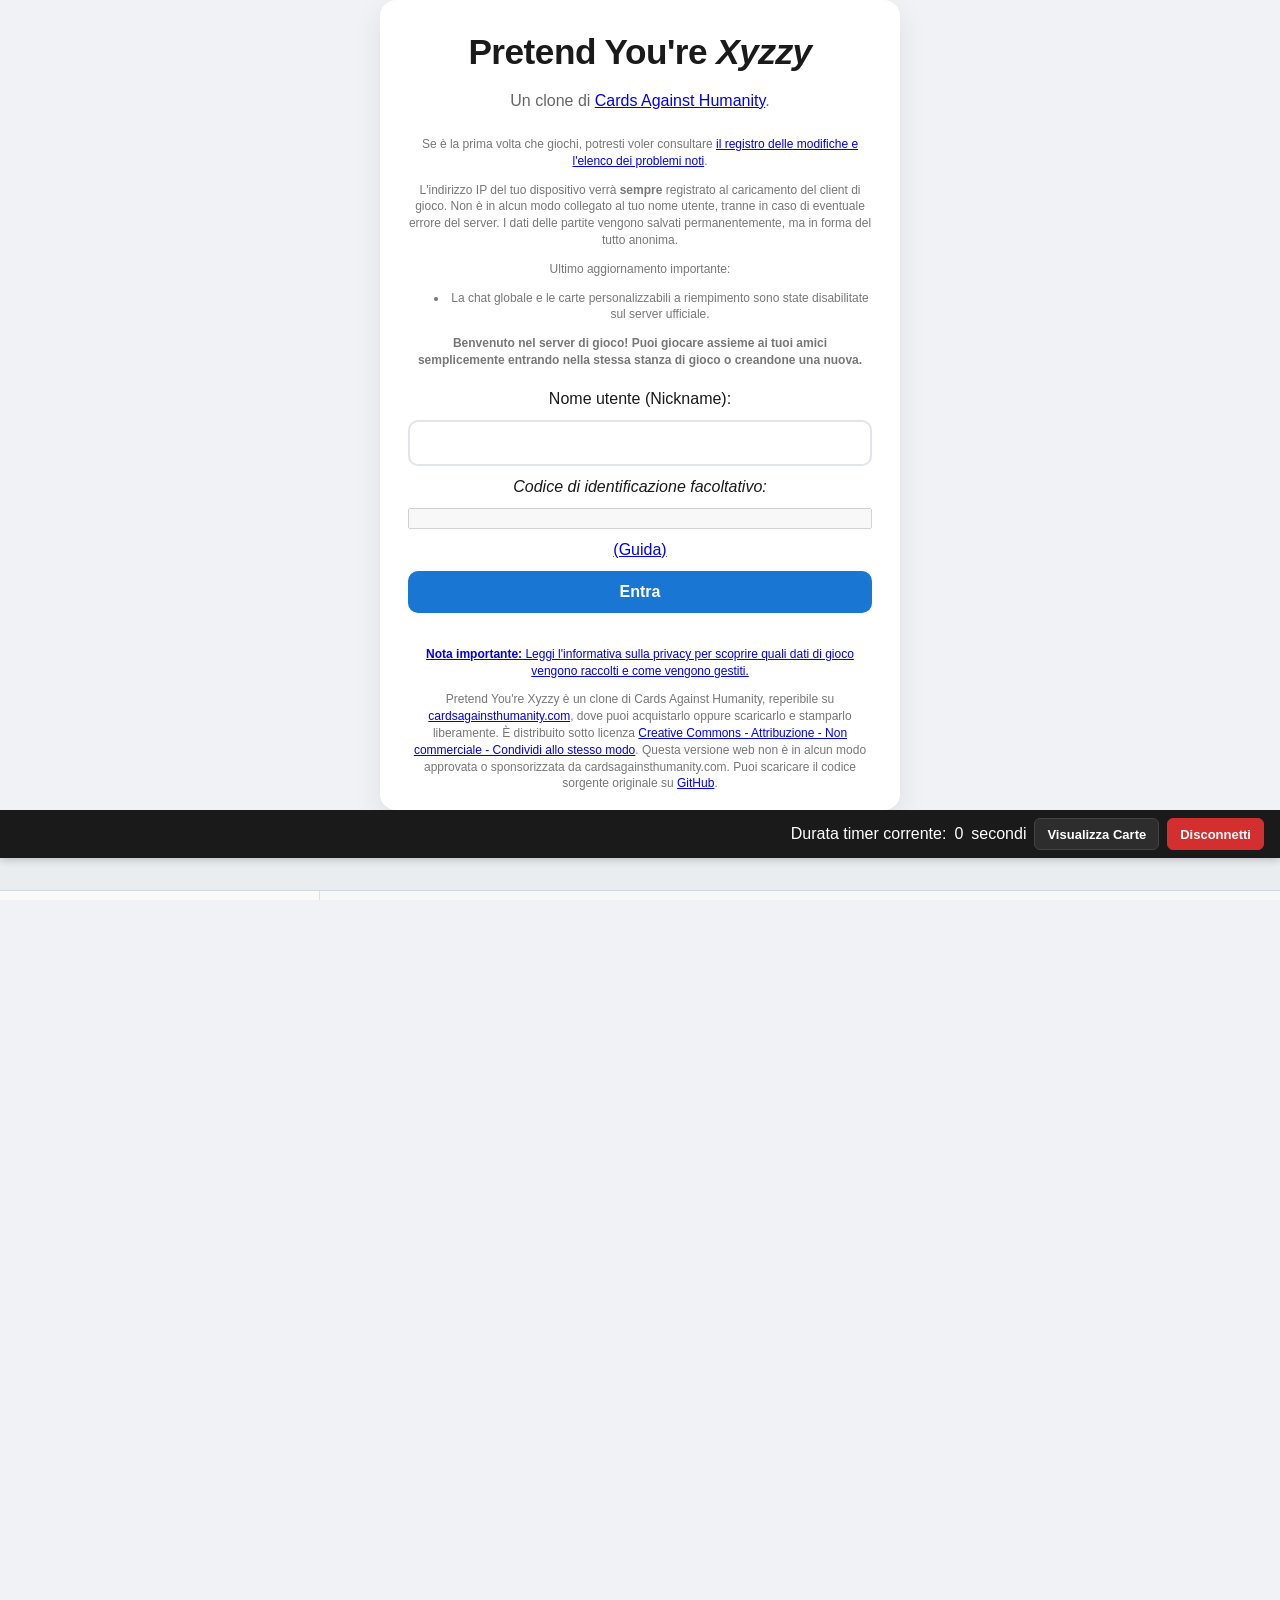
==== index.html @ 8e4733a3 "Fatta Prima Pagina Dopo Login" ====
<?xml version="1.0" encoding="UTF-8" ?>
<!DOCTYPE html PUBLIC "-//W3C//DTD XHTML 1.0 Transitional//EN"
    "http://www.w3.org/TR/xhtml1/DTD/xhtml1-transitional.dtd">
<html xmlns="http://www.w3.org/1999/xhtml">
<head>
<meta http-equiv="Content-Type" content="text/html; charset=UTF-8" />
<title>Pretend You're Xyzzy</title>
<script type="text/javascript" src="js/jquery-1.11.3.min.js"></script>
<script type="text/javascript" src="js/jquery-migrate-1.2.1.js"></script>
<script type="text/javascript" src="js/jquery.cookie.js"></script>
<script type="text/javascript" src="js/jquery.json.js"></script>
<script type="text/javascript" src="js/QTransform.js"></script>
<script type="text/javascript" src="js/jquery-ui.min.js"></script>
<script type="text/javascript" src="js/cah.js"></script>
<script type="text/javascript" src="js/cah.config.js"></script>
<script type="text/javascript" src="js/cah.constants.js"></script>
<script type="text/javascript" src="js/cah.log.js"></script>
<script type="text/javascript" src="js/cah.gamelist.js"></script>
<script type="text/javascript" src="js/cah.card.js"></script>
<script type="text/javascript" src="js/cah.cardset.js"></script>
<script type="text/javascript" src="js/cah.game.js"></script>
<script type="text/javascript" src="js/cah.preferences.js"></script>
<script type="text/javascript" src="js/cah.longpoll.js"></script>
<script type="text/javascript" src="js/cah.longpoll.handlers.js"></script>
<script type="text/javascript" src="js/cah.ajax.js"></script>
<script type="text/javascript" src="js/cah.ajax.builder.js"></script>
<script type="text/javascript" src="js/cah.ajax.handlers.js"></script>
<script type="text/javascript" src="js/cah.app.js"></script>
<script type="text/javascript" src="js/custom.js"></script>
<link rel="stylesheet" type="text/css" href="cah.css" media="screen" />
<link rel="stylesheet" type="text/css" href="jquery-ui.min.css" media="screen" />
<jsp:include page="analytics.jsp" />
</head>

<body id="gamebody">

<div id="welcome">
  <h1 tabindex="0">
    Pretend You're <dfn
    title="Xyzzy è un bot di 'Intelligenza Artificiale Non Intelligente'. Farai molto più senso tu di lui in questo gioco.">
    Xyzzy</dfn>
  </h1>
  <h3>Un clone di <a href="http://cardsagainsthumanity.com/">Cards Against Humanity</a>.</h3>
  <p>
    Se è la prima volta che giochi, potresti voler consultare <a href="index.jsp">il registro delle modifiche e
    l'elenco dei problemi noti</a>.
  </p>
  <p>
    L'indirizzo IP del tuo dispositivo verrà <strong>sempre</strong> registrato al caricamento del client di gioco.
    Non è in alcun modo collegato al tuo nome utente, tranne in caso di eventuale errore del server. I dati delle partite
    vengono salvati permanentemente, ma in forma del tutto anonima.
  </p>
  <p tabindex="0">Ultimo aggiornamento importante:</p>
  <ul>
    <li>La chat globale e le carte personalizzabili a riempimento sono state disabilitate sul server ufficiale.</li>
  </ul>
  <h2>Benvenuto nel server di gioco! Puoi giocare assieme ai tuoi amici semplicemente entrando nella stessa stanza di gioco o creandone una nuova.</h2>
  <div id="nickbox">
    <label for="nickname">Nome utente (Nickname):</label>
    <input type="text" id="nickname" value="" maxlength="30" role="textbox"
        aria-label="Inserisci il tuo nickname." data-lpignore="true" />
    <label for="idcode">
    <dfn title="Disponibile solo via HTTPS. Fornisci un codice segreto di identificazione per autenticarti nella chat.">
    Codice di identificazione facoltativo:</dfn></label>
    <input type="password" id="idcode" value="" maxlength="100" disabled="disabled"
        aria-label="Opzionalmente inserisci un codice di identificazione." />
    <a href="https://github.com/ajanata/PretendYoureXyzzy/wiki/Identification-Codes">(Guida)</a>
    <input type="button" id="nicknameconfirm" value="Entra" />
    <span id="nickbox_error" class="error"></span>
  </div>
  <p><a href="privacy.html"><strong>Nota importante:</strong> Leggi l'informativa sulla privacy per
  scoprire quali dati di gioco vengono raccolti e come vengono gestiti.</a></p>
  <p>
    Pretend You're Xyzzy è un clone di Cards Against Humanity, reperibile su
    <a href="http://www.cardsagainsthumanity.com/">cardsagainsthumanity.com</a>, dove puoi acquistarlo
    oppure scaricarlo e stamparlo liberamente. È distribuito sotto licenza
    <a href="http://creativecommons.org/licenses/by-nc-sa/3.0/">Creative Commons - Attribuzione -
    Non commerciale - Condividi allo stesso modo</a>. Questa versione web non è in alcun modo approvata o sponsorizzata da
    cardsagainsthumanity.com. Puoi scaricare il codice sorgente originale su
    <a href="https://github.com/ajanata/PretendYoureXyzzy">GitHub</a>.
  </p>
</div>

<div id="canvas" class="hide">
  <div id="menubar">
    <div id="menubar_left">
      <input type="button" id="refresh_games" class="hide" value="Aggiorna Stanze" />
      <input type="button" id="create_game" class="hide" value="Crea Partita" />
      <input type="text" id="filter_games" class="hide" placeholder="Filtra stanze per parola chiave"
          data-lpignore="true"/>

      <input type="button" id="leave_game" class="hide" value="Esci dalla Partita" />
      <input type="button" id="start_game" class="hide" value="Avvia Partita" />
      <input type="button" id="stop_game" class="hide" value="Ferma Partita" />
    </div>
    <div id="menubar_right">
      Durata timer corrente: <span id="current_timer">0</span> secondi
      <input type="button" id="view_cards" value="Visualizza Carte"
          title="Apri una nuova finestra per vedere tutte le carte presenti nel gioco."
          onclick="window.open('viewcards.jsp', 'viewcards');" />
      <input type="button" id="logout" value="Disconnetti" />
    </div>
  </div>
  <div id="main">
    <div id="game_list" class="hide">
    </div>
    <div id="main_holder">
    </div>
  </div>
</div>
<div id="bottom" class="hide">
  <div id="info_area">
  </div>
  <div id="tabs">
    <ul>
      <li><a href="#tab-preferences" class="tab-button">Preferenze Utente</a></li>
      <li><a href="#tab-gamelist-filters" class="tab-button">Filtri Mazzi Stanze</a></li>
      <li><a href="#tab-global" class="tab-button" id="button-global">Chat Globale</a></li>
    </ul>
    <div id="tab-preferences">
      <div class="buttons_row">
        <input type="button" value="Salva" onclick="cah.Preferences.save();" />
        <input type="button" value="Ripristina" onclick="cah.Preferences.load();" />
      </div>
      <label for="hide_connect_quit">
        <input type="checkbox" id="hide_connect_quit" />
        <dfn title="Nasconde le notifiche quando gli utenti entrano o escono dal server.">
          Nascondi messaggi di entrata e uscita:
        </dfn>
      </label>
      <br />
      <label for="ignore_list">Lista utenti ignorati (uno per riga):</label>
      <textarea id="ignore_list" style="width: 200px; height: 150px"></textarea>
      <br/>
      <label for="no_persistent_id">
        <input type="checkbox" id="no_persistent_id" />
        <dfn title="Anche se selezionato, le carte giocate durante la singola sessione corrente verranno tracciate.">
          Disattiva tracciamento delle carte giocate tra sessioni diverse:
        </dfn>
      </label>
    </div>
    <div id="tab-gamelist-filters">
      Dovrai cliccare "Aggiorna Stanze" dopo aver salvato le modifiche qui sotto.
      <div style="text-align: right; width:100%; margin-bottom: 6px;">
        <input type="button" value="Salva" onclick="cah.Preferences.save();" />
        <input type="button" value="Ripristina" onclick="cah.Preferences.load();" />
      </div>
      <fieldset>
        <legend>Filtri dei mazzi di carte</legend>
        <div class="cardset_filter_list">
          <span title="Qualsiasi partita che usa almeno uno di questi mazzi non verrà mostrata nell'elenco.">
            Non mostrare stanze con questi mazzi:
          </span>
          <select id="cardsets_banned" multiple="multiple"></select>
          <div class="buttons">
            <input type="button" id="banned_remove" value="Rimuovi --&gt;"
              onclick="cah.Preferences.transferCardSets('banned', 'neutral')" />
          </div>
        </div>
        <div class="cardset_filter_list">
          <span>Nessun filtro su questi mazzi (Neutri):</span>
          <select id="cardsets_neutral" multiple="multiple"></select>
          <div class="buttons">
            <input type="button" id="banned_add" value="&lt;-- Escludi"
                onclick="cah.Preferences.transferCardSets('neutral', 'banned')" />
            <input type="button" id="required_add" value="Richiedi --&gt;"
                onclick="cah.Preferences.transferCardSets('neutral', 'required')" />
          </div>
        </div>
        <div class="cardset_filter_list">
          <span title="Verranno mostrate solo le stanze che includono tutti questi mazzi.">
            Mostra solo stanze con questi mazzi:
          </span>
          <select id="cardsets_required" multiple="multiple"></select>
          <div class="buttons">
            <input type="button" id="required_remove" value="&lt;-- Rimuovi"
                onclick="cah.Preferences.transferCardSets('required', 'neutral')" />
          </div>
        </div>
      </fieldset>
    </div>
    <div id="tab-global">
      <div class="log"></div>
      <input type="text" class="chat" maxlength="200" aria-label="Scrivi un messaggio in chat..."
          data-lpignore="true" placeholder="Scrivi un messaggio in chat..." />
      <input type="button" class="chat_submit" value="Invia" />
    </div>
  </div>
</div>

<!-- Template for game lobbies in the game list. -->
<div class="hide">
	<div id="gamelist_lobby_template" class="gamelist_lobby" tabindex="0">
	<div class="gamelist_lobby_left">
	  <h3>
			Partita di <span class="gamelist_lobby_host">host</span>
			(<span class="gamelist_lobby_player_count"></span>/<span class="gamelist_lobby_max_players"></span>,
			<span class="gamelist_lobby_spectator_count"></span>/<span class="gamelist_lobby_max_spectators"></span>)
			<span class="gamelist_lobby_status">status</span>
		</h3>
		<div>
		<strong>Giocatori:</strong>
		<span class="gamelist_lobby_players">host, player1, player2</span>
		</div>
		<div>
		<strong>Spettatori:</strong>
		<span class="gamelist_lobby_spectators">spectator1</span>
		</div>
		<div><strong>Obiettivo:</strong> <span class="gamelist_lobby_goal"></span></div>
		<div>
		<strong>Mazzi:</strong> <span class="gamelist_lobby_cardset"></span>
		</div>
		<div class="hide">Partita <span class="gamelist_lobby_id">###</span></div>
	  </div>
	  <div class="gamelist_lobby_right">
	    <input type="button" class="gamelist_lobby_join" value="Entra" />
	    <input type="button" class="gamelist_lobby_spectate" value="Osserva" />
	  </div>
	</div>
</div>

<!-- Template for face-up black cards. -->
<div class="hide">
	<div id="black_up_template" class="card blackcard">
	  <span class="card_text">Testo di esempio per la carta nera.</span>
	  <div class="logo">
	    <div class="logo_1 logo_element">
	    </div>
	    <div class="logo_2 logo_element">
	    </div>
	    <div class="logo_3 logo_element watermark_container">
        <br/>
        <span class="watermark"></span>
	    </div>
	    <div class="logo_text">Pretend You're Xyzzy</div>
	  </div>
    <div class="card_metadata">
      <div class="draw hide">PESCA <div class="card_number"></div></div>
      <div class="pick hide">SCEGLI <div class="card_number"></div></div>
    </div>
	</div>
</div>

<!-- Template for face-down black cards. -->
<div class="hide">
	<div id="black_down_template" class="card blackcard">
	</div>
</div>

<!-- Template for face-up white cards. -->
<div class="hide">
	<div id="white_up_template" class="card whitecard">
	  <span class="card_text" role="button" tabindex="0">Testo di esempio per la carta bianca.</span>
	  <div class="logo">
	    <div class="logo_1 logo_element">
	    </div>
	    <div class="logo_2 logo_element">
	    </div>
	    <div class="logo_3 logo_element watermark_container">
        <br/>
        <span class="watermark"></span>
	    </div>
	    <div class="logo_text">Pretend You're Xyzzy</div>
	  </div>
	</div>
</div>

<!-- Template for face-down white cards. -->
<div class="hide">
	<div id="white_down_template" class="card whitecard">
	</div>
</div>

<!-- Template for game lobbies. We have a holder here for designing only. -->
<div style="width: 100%; max-width: 1200px; position: relative;" class="hide">
  <div id="game_template" class="game">
    <div class="game_top">
      <input type="button" class="game_show_last_round game_menu_bar" value="Mostra Ultimo Round"
          disabled="disabled" />
      <input type="button" class="game_show_options game_menu_bar" value="Nascondi Opzioni" />
      <label class="game_menu_bar checkbox"><input type="checkbox" class="game_animate_cards" checked="checked" /><span> Anima Carte</span></label>
      <div class="game_message" role="status">
        In attesa del server...
      </div>
    </div>
    <div style="width:100%; min-height: 480px;">
      <div style="width:100%; height:100%;">
        <div class="game_left_side">
          <div class="game_black_card_wrapper">
            <span tabindex="0">La carta nera per
                <span class="game_black_card_round_indicator">questo round è</span>:
            </span>
            <div class="game_black_card" tabindex="0">
            </div>
          </div>
          <input type="button" class="confirm_card" value="Conferma Selezione" />
        </div>
        <div class="game_options">
        </div>
        <div class="game_right_side hide">
          <div class="game_right_side_box game_white_card_wrapper">
            <span tabindex="0">Le carte bianche giocate in questo round:</span>
            <div class="game_white_cards game_right_side_cards">
            </div>
          </div>
          <div class="game_right_side_box game_last_round hide">
            Il round precedente è stato vinto da <span class="game_last_round_winner"></span>.
            <div class="game_last_round_cards game_right_side_cards">
            </div>
          </div>
        </div>
      </div>
      <div class="game_hand">
        <div class="game_hand_filter hide">
          <span class="game_hand_filter_text"></span>
        </div>
        <span class="your_hand" tabindex="0">La Tua Mano</span>
        <div class="game_hand_cards">
        </div>
      </div>
    </div>
  </div>
</div>

<!-- Template for scoreboard container. Holder for design. -->
<div style="height: 215px; border: 1px solid black;" class="hide">
	<div id="scoreboard_template" class="scoreboard">
    <div class="game_message" tabindex="0">Classifica</div>
	</div>
</div>

<!-- Template for scoreboard score card. Holder for design. -->
<div class="scoreboard hide" style="height: 215px;">
	<div id="scorecard_template" class="scorecard" tabindex="0">
	  <span class="scorecard_player">NomeGiocatore</span>
	  <div class="clear"></div>
	  <span class="scorecard_points"><span class="scorecard_score">0</span> <span class="scorecard_point_title">Punto/i<span class="scorecard_s"></span></span></span>
	  <span class="scorecard_status">Stato</span>
	</div>
</div>

<!-- Template for round card set binder. -->
<div class="hide">
	<div id="game_white_cards_binder_template" class="game_white_cards_binder hide">
	</div>
</div>

<!-- Previous round display. -->
<div class="hide">
  <div id="previous_round_template" class="previous_round">
    <input type="button" class="previous_round_close" value="Chiudi" />
    Vincitore del round: <span class="previous_round_winner"></span>
    <div class="previous_round_cards"></div>
  </div>
</div>

<!-- Template for game options. -->
<div class="hide">
  <div class="game_options" id="game_options_template">
    <span class="options_host_only">Solo l'host della partita può modificare le opzioni.</span>
    <br/><br/>
    <fieldset>
      <legend>Opzioni partita:</legend>
      <label id="score_limit_template_label" for="score_limit_template">Punti per vincere:</label>
      <select id="score_limit_template" class="score_limit">
        <option value="4">4</option>
        <option value="5">5</option>
        <option value="6">6</option>
        <option value="7">7</option>
        <option value="8" selected="selected">8</option>
        <option value="9">9</option>
        <option value="10">10</option>
        <option value="11">11</option>
        <option value="12">12</option>
        <option value="15">15</option>
      </select>
      <br/>
      <label id="player_limit_template_label" for="player_limit_template">Limite giocatori:</label>
      <select id="player_limit_template" class="player_limit"
          aria-label="Limite giocatori. Più di 10 giocatori potrebbero causare problemi grafici o di lettura.">
        <option value="3">3</option>
        <option value="4">4</option>
        <option value="5">5</option>
        <option value="6">6</option>
        <option value="7">7</option>
        <option value="8">8</option>
        <option value="9">9</option>
        <option value="10" selected="selected">10</option>
        <option value="12">12</option>
        <option value="15">15</option>
        <option value="20">20</option>
      </select>
      (Più di 10 giocatori potrebbero rendere il tavolo affollato!)
      <br/>
      <label id="spectator_limit_template_label" for="spectator_limit_template">Limite spettatori:</label>
      <select id="spectator_limit_template" class="spectator_limit"
          aria-label="Limite spettatori.">
        <option value="0">0</option>
        <option value="5">5</option>
        <option value="10" selected="selected">10</option>
        <option value="15">15</option>
        <option value="20">20</option>
      </select>
      Gli spettatori possono guardare e chattare, ma non giocare le carte.
      <br/>
      <label id="timer_multiplier_template_label" for="timer_multiplier_template"
          title="I giocatori inattivi verranno saltati se non giocano entro il tempo limite stabilito.">
          Moltiplicatore tempo timer:
      </label>
      <select id="timer_multiplier_template" class="timer_multiplier">
      	<option value="0.25x">0.25x</option>
      	<option value="0.5x">0.5x</option>
      	<option value="0.75x">0.75x</option>
      	<option selected="selected" value="1x">1x</option>
      	<option value="1.25x">1.25x</option>
      	<option value="1.5x">1.5x</option>
      	<option value="1.75x">1.75x</option>
      	<option value="2x">2x</option>
      	<option value="2.5x">2.5x</option>
      	<option value="3x">3x</option>
      	<option value="4x">4x</option>
      	<option value="5x">5x</option>
      	<option value="10x">10x</option>
      	<option value="Unlimited">Illimitato</option>
      </select>
      <br/>
      
      <!-- Mazzi Personalizzati Cardcast -->
      <fieldset class="cardcast_custom_sets" style="margin: 12px 0; padding: 12px; border: 2px solid #2196F3; border-radius: 8px; background: #f8fbff;">
        <legend style="font-weight: bold; color: #1976D2;">🃏 Mazzi Personalizzati (cast.clrtd.com)</legend>
        <p style="margin: 0 0 8px 0; font-size: 13px; color: #333;">
          Inserisci il codice del mazzo creato su <a href="https://cast.clrtd.com" target="_blank" style="color: #1976D2; font-weight: bold;">cast.clrtd.com</a>:
        </p>
        <div style="display: flex; gap: 8px; align-items: center;">
          <input type="text" id="custom_cardcast_code" class="custom_cardcast_code" placeholder="Es. HVHST" maxlength="10" 
                 style="text-transform: uppercase; font-weight: bold; width: 130px; padding: 6px 10px; border: 1px solid #ccc; border-radius: 4px;" />
          <input type="button" id="custom_cardcast_btn" class="custom_cardcast_btn" value="Aggiungi Mazzo" 
                 style="padding: 6px 14px; background: #2196F3; color: white; border: none; border-radius: 4px; cursor: pointer; font-weight: bold;" />
        </div>
        <div id="custom_cardcast_status" class="custom_cardcast_status" style="margin-top: 6px; font-size: 13px; font-weight: 500;"></div>
        
        <!-- Lista dei mazzi caricati -->
        <div id="custom_cardcast_list_container" class="custom_cardcast_list_container" style="margin-top: 10px; display: none;">
          <strong style="font-size: 13px; color: #333;">Mazzi attivi in questa partita:</strong>
          <ul id="custom_cardcast_list" class="custom_cardcast_list" style="margin: 6px 0 0 0; padding-left: 20px; font-size: 13px; color: #444;"></ul>
        </div>
      </fieldset>

      <!-- Sezione Mazzi Standard -->
      <fieldset class="card_sets">
        <legend>Mazzi di Carte Standard</legend>
        <span class="base_card_sets"></span>
        <span class="extra_card_sets"></span>
      </fieldset>

      <br/>
      <label id="game_password_template_label" for="game_password_template">Password partita (opzionale):</label>
      <input type="text" id="game_password_template" class="game_password" />
      <input type="password" id="game_fake_password_template" class="game_fake_password hide" />
      <input type="checkbox" id="game_hide_password_template" class="game_hide_password" />
      <label id="game_hide_password_template_label" for="game_hide_password_template">
        Nascondi password.
      </label>
    </fieldset>
  </div>
</div>

<div style="position:absolute; left:-99999px" role="alert" id="aria-notifications"></div>
</body>

</html>
---- cah.css ----
/* ==========================================================================
   PRETEND YOU'RE XYZZY - MODERN RESPONSIVE MATERIAL THEME
   ========================================================================== */

/* --- 1. RESET E BASE (BLOCCATO A 100% SCHERMO) --- */
*, *::before, *::after {
  box-sizing: border-box;
}

/* REGOLA FONDAMENTALE: Nasconde tutti i template del gioco */
.hide, [aria-hidden="true"] {
  display: none;
}

html, body, #gamebody {
  height: 100dvh;
  max-height: 100dvh;
  margin: 0;
  padding: 0;
  overflow: hidden; /* Niente scroll della pagina intera: scorrono solo le sezioni interne */
}

body#gamebody {
  font-family: -apple-system, BlinkMacSystemFont, "Segoe UI", Roboto, sans-serif;
  background-color: #f0f2f5;
  color: #1a1a1a;
  display: flex;
  flex-direction: column;
}

/* --- 2. SCHERMATA LOGIN / WELCOME --- */
#welcome {
  max-width: 520px;
  margin: auto;
  padding: 32px 28px;
  background: #ffffff;
  border-radius: 16px;
  box-shadow: 0 10px 30px rgba(0,0,0,0.08);
  display: flex;
  flex-direction: column;
  align-items: center;
  text-align: center;
  overflow-y: auto;
  max-height: 90vh;
}

#welcome h1 {
  font-size: 2.2rem;
  font-weight: 900;
  margin: 0 0 4px 0;
  letter-spacing: -0.5px;
}

#welcome h3 {
  font-size: 1rem;
  color: #666;
  font-weight: 500;
  margin-bottom: 20px;
}

#welcome #nickbox {
  width: 100%;
  display: flex;
  flex-direction: column;
  gap: 12px;
  margin: 15px 0;
}

#welcome #nickname {
  width: 100%;
  padding: 12px 16px;
  font-size: 16px;
  border: 2px solid #e1e4e8;
  border-radius: 10px;
  outline: none;
  transition: border-color 0.2s;
}

#welcome #nickname:focus {
  border-color: #1976d2;
}

#welcome #nicknameconfirm {
  width: 100%;
  padding: 12px;
  background: #1976d2;
  color: white;
  border: none;
  border-radius: 10px;
  font-size: 16px;
  font-weight: bold;
  cursor: pointer;
  transition: background 0.2s, transform 0.1s;
}

#welcome #nicknameconfirm:hover {
  background: #1565c0;
}

#welcome #nicknameconfirm:active {
  transform: scale(0.98);
}

#welcome p, #welcome ul, #welcome h2, #welcome #tweetbox {
  font-size: 12px;
  color: #777;
  line-height: 1.4;
  margin: 6px 0;
}

/* --- 3. BARRA SUPERIORE & CANVAS CENTRALE --- */
#canvas {
  display: flex !important; /* Forza flex anche contro il .show() di jQuery */
  flex-direction: column !important;
  flex: 1 1 auto !important;
  min-height: 0 !important;
  width: 100% !important;
  overflow: hidden !important;
}

#menubar {
  background-color: #1a1a1a !important;
  color: #ffffff !important;
  height: 48px !important;
  min-height: 48px !important;
  padding: 0 16px !important;
  display: flex !important;
  flex-direction: row !important;
  align-items: center !important;
  justify-content: space-between !important;
  flex-shrink: 0 !important;
  box-shadow: 0 2px 8px rgba(0,0,0,0.2) !important;
  z-index: 100 !important;
}

#menubar_left, #menubar_right {
  display: flex !important;
  align-items: center !important;
  gap: 8px !important;
}

#menubar input[type="button"], #menubar input[type="text"] {
  height: 32px !important;
  padding: 0 12px !important;
  border-radius: 6px !important;
  font-size: 13px !important;
  font-weight: 600 !important;
  cursor: pointer !important;
  border: 1px solid #444 !important;
  background: #2d2d2d !important;
  color: #fff !important;
  transition: all 0.2s !important;
  box-sizing: border-box !important;
}

#menubar input[type="button"]:hover {
  background: #3d3d3d !important;
}

#menubar input#create_game, #menubar input#start_game {
  background: #2e7d32 !important;
  border-color: #2e7d32 !important;
  color: white !important;
}
#menubar input#create_game:hover, #menubar input#start_game:hover {
  background: #1b5e20 !important;
}

#menubar input#refresh_games {
  background: #1976d2 !important;
  border-color: #1976d2 !important;
  color: white !important;
}
#menubar input#refresh_games:hover {
  background: #1565c0 !important;
}

#menubar input#leave_game, #menubar input#logout, #menubar input#stop_game {
  background: #d32f2f !important;
  border-color: #d32f2f !important;
  color: white !important;
}
#menubar input#leave_game:hover, #menubar input#logout:hover {
  background: #b71c1c !important;
}

#filter_games {
  background: #2b2b2b !important;
}

/* --- 4. ZONA CENTRALE (#main: TAVOLO DI GIOCO & STANZE) --- */
#main {
  flex: 1 1 auto !important;
  min-height: 0 !important;
  display: flex !important;
  flex-direction: column !important;
  overflow-y: auto !important;
  padding: 16px !important;
  background: #eaedf0 !important;
}

#game_list {
  display: grid !important;
  grid-template-columns: repeat(auto-fill, minmax(320px, 1fr)) !important;
  gap: 16px !important;
  width: 100% !important;
}

.gamelist_lobby {
  background: #ffffff !important;
  border-radius: 12px !important;
  padding: 16px !important;
  box-shadow: 0 2px 8px rgba(0,0,0,0.06) !important;
  display: flex !important;
  flex-direction: column !important;
  justify-content: space-between !important;
  border: 1px solid #e1e4e8 !important;
  height: 190px !important;
}

/* --- 5. IL TAVOLO DELLA PARTITA (.game) --- */
.game {
  display: flex;
  flex-direction: column;
  gap: 16px;
  width: 100%;
  height: 100%;
}

.game_top {
  display: flex;
  align-items: center;
  flex-wrap: wrap;
  gap: 10px;
  background: #ffffff;
  padding: 10px 16px;
  border-radius: 12px;
  box-shadow: 0 2px 6px rgba(0,0,0,0.04);
}

.game_top input[type="button"] {
  background: #f5f5f5;
  border: 1px solid #ccc;
  padding: 6px 12px;
  border-radius: 6px;
  cursor: pointer;
  font-weight: 600;
  font-size: 13px;
}

.game_message {
  font-size: 15px;
  font-weight: bold;
  color: #333;
  margin-left: auto;
}

/* Area di Gioco: Carta Nera a sinistra, Carte Bianche giocate al centro */
.game_left_side {
  display: flex;
  flex-direction: column;
  align-items: flex-start;
  gap: 12px;
}

.confirm_card {
  padding: 12px 24px;
  background-color: #2e7d32;
  color: white;
  font-size: 15px;
  font-weight: bold;
  border: none;
  border-radius: 8px;
  cursor: pointer;
  box-shadow: 0 4px 10px rgba(46,125,50,0.3);
  transition: background 0.2s;
}

.confirm_card:hover {
  background-color: #1b5e20;
}

.game_right_side {
  flex: 1;
}

.game_right_side_cards {
  display: flex;
  flex-wrap: wrap;
  gap: 12px;
  margin-top: 10px;
}

/* --- 6. LE OPZIONI DI GIOCO (.game_options) RESE MODALI CENTRATE --- */
.game_options {
  position: fixed !important;
  top: 50% !important;
  left: 50% !important;
  transform: translate(-50%, -50%) !important;
  width: 90% !important;
  max-width: 820px !important;
  max-height: 85vh !important;
  background: #ffffff !important;
  border-radius: 16px !important;
  box-shadow: 0 16px 40px rgba(0,0,0,0.35) !important;
  padding: 24px !important;
  overflow-y: auto !important;
  z-index: 1000 !important;
  border: 1px solid #e0e0e0 !important;
}

.game_options fieldset {
  border: 1px solid #e0e0e0;
  border-radius: 10px;
  padding: 14px;
  margin-bottom: 14px;
}

.game_options select, .game_options input[type="text"] {
  padding: 6px 10px;
  border-radius: 6px;
  border: 1px solid #ccc;
  font-size: 14px;
}

/* --- 7. LE CARTE (MATERIAL DESIGN) --- */
.card {
  width: 150px;
  min-width: 140px;
  height: 210px;
  border-radius: 14px;
  padding: 16px;
  box-shadow: 0 4px 12px rgba(0,0,0,0.08), 0 1px 3px rgba(0,0,0,0.05);
  display: flex;
  flex-direction: column;
  justify-content: space-between;
  transition: transform 0.2s ease, box-shadow 0.2s ease;
  cursor: pointer;
  user-select: none;
  position: relative;
}

.card:hover {
  transform: translateY(-6px);
  box-shadow: 0 10px 22px rgba(0,0,0,0.15);
}

.blackcard {
  background-color: #121212 !important;
  color: #ffffff !important;
  border: 1px solid #222 !important;
}

.whitecard {
  background-color: #ffffff !important;
  color: #111111 !important;
  border: 1px solid #e0e0e0 !important;
}

.card.selected {
  outline: 3px solid #1976d2 !important;
  box-shadow: 0 0 0 4px rgba(25, 118, 210, 0.35), 0 12px 24px rgba(0,0,0,0.2) !important;
  transform: translateY(-10px) !important;
}

.card_text {
  font-size: 14px;
  font-weight: 700;
  line-height: 1.35;
  word-wrap: break-word;
}

.logo {
  display: flex;
  align-items: center;
  gap: 6px;
  font-size: 9px;
  font-weight: 800;
  opacity: 0.8;
}

/* --- 8. LA TUA MANO DI CARTE (.game_hand) CON SCROLL ORIZZONTALE --- */
.game_hand {
  background: #ffffff;
  border-radius: 16px;
  padding: 14px 16px;
  box-shadow: 0 2px 10px rgba(0,0,0,0.05);
  margin-top: auto;
}

.your_hand {
  display: block;
  font-size: 14px;
  font-weight: 800;
  text-transform: uppercase;
  letter-spacing: 0.5px;
  color: #666;
  margin-bottom: 10px;
}

.game_hand_cards {
  display: flex;
  flex-direction: row;
  gap: 12px;
  overflow-x: auto;
  padding: 6px 2px 14px 2px;
  scroll-behavior: smooth;
  -webkit-overflow-scrolling: touch;
}

/* --- 9. PANNELLO INFERIORE: GIOCATORI & SCHEDE DINAMICHE --- */

/* REGOLA D'ORO PER JQUERY UI TABS:
   Qualsiasi scheda inattiva DEVE essere nascosta, indipendentemente da altri display */
#tabs .ui-tabs-hide,
#tabs [aria-hidden="true"],
#tabs div.hide {
  display: none !important;
}

#bottom {
  /* Si ancora in basso, altezza minima confortevole ma si espande col contenuto */
  min-height: 240px !important;
  max-height: 42vh !important;
  height: auto !important;
  background: #ffffff !important;
  border-top: 1px solid #d0d7de !important;
  display: flex !important;
  flex-direction: row !important;
  flex-shrink: 0 !important;
  z-index: 20 !important;
  box-shadow: 0 -2px 10px rgba(0,0,0,0.04) !important;
}

/* Area Giocatori / Scoreboard (25% a sinistra) */
#info_area {
  width: 25% !important;
  min-width: 200px !important;
  border-right: 1px solid #e0e0e0 !important;
  overflow-y: auto !important;
  background: #fafafa !important;
  padding: 8px !important;
  box-sizing: border-box !important;
}

.scoreboard {
  width: 100% !important;
  height: 100% !important;
}

.scorecard {
  padding: 8px 12px !important;
  border-bottom: 1px solid #eaeaea !important;
  display: flex !important;
  justify-content: space-between !important;
  align-items: center !important;
  font-size: 13px !important;
}

/* Contenitore Schede (75% a destra) */
#tabs {
  width: 75% !important;
  flex: 1 !important;
  display: flex !important;
  flex-direction: column !important;
  height: 100% !important;
  border: none !important;
  position: relative !important;
  overflow: hidden !important;
}

/* Barra orizzontale dei tab in alto */
#tabs ul {
  display: flex !important;
  list-style: none !important;
  margin: 0 !important;
  padding: 6px 12px 0 12px !important;
  background: #f6f8fa !important;
  border-bottom: 1px solid #d0d7de !important;
  height: 38px !important;
  min-height: 38px !important;
  align-items: flex-end !important;
  gap: 6px !important;
  flex-shrink: 0 !important;
  box-sizing: border-box !important;
}

.tab-button {
  display: block !important;
  padding: 7px 16px !important;
  text-decoration: none !important;
  font-size: 13px !important;
  font-weight: 600 !important;
  color: #57606a !important;
  border: 1px solid transparent !important;
  border-bottom: none !important;
  border-radius: 6px 6px 0 0 !important;
  transition: all 0.15s ease !important;
}

.tab-button:hover {
  color: #1a1a1a !important;
  background: #eaeef2 !important;
}

#tabs ul li.ui-tabs-active .tab-button {
  color: #1976d2 !important;
  background: #ffffff !important;
  border: 1px solid #d0d7de !important;
  border-bottom: 1px solid #ffffff !important;
  margin-bottom: -1px !important;
}

/* Pulsanti comuni Save, Revert */
#tab-preferences input[type="button"],
#tab-gamelist-filters input[type="button"] {
  background: #f3f4f6 !important;
  color: #1f2937 !important;
  border: 1px solid #d1d5db !important;
  padding: 6px 14px !important;
  border-radius: 6px !important;
  font-size: 12px !important;
  font-weight: 600 !important;
  cursor: pointer !important;
  transition: all 0.15s ease !important;
  display: inline-block !important;
  width: auto !important; /* Impedisce che il bottone si allarghi al 100% come nello screenshot! */
  margin-right: 6px !important;
}

#tab-preferences input[type="button"]:hover,
#tab-gamelist-filters input[type="button"]:hover {
  background: #e5e7eb !important;
  border-color: #9ca3af !important;
}

#tab-preferences input[value="Save"],
#tab-gamelist-filters input[value="Save"] {
  background: #1976d2 !important;
  border-color: #1976d2 !important;
  color: #ffffff !important;
}

#tab-preferences input[value="Save"]:hover,
#tab-gamelist-filters input[value="Save"]:hover {
  background: #1565c0 !important;
}

/* -------------------------------------------------------------
   9.1 USER PREFERENCES (#tab-preferences)
   ------------------------------------------------------------- */
#tab-preferences:not(.ui-tabs-hide):not([aria-hidden="true"]) {
  display: flex !important;
  flex-direction: column !important;
  height: calc(100% - 38px) !important;
  overflow-y: auto !important;
  padding: 14px 18px !important;
  box-sizing: border-box !important;
  background: #ffffff !important;
  gap: 10px !important;
}

#tab-preferences .buttons_row {
  display: flex !important;
  gap: 8px !important;
}

#tab-preferences label {
  font-size: 13px !important;
  font-weight: 500 !important;
  color: #374151 !important;
  cursor: pointer !important;
  display: inline-flex !important;
  align-items: center !important;
}

#tab-preferences input[type="checkbox"] {
  accent-color: #1976d2 !important;
  width: 16px !important;
  height: 16px !important;
  margin-right: 8px !important;
  cursor: pointer !important;
}

#tab-preferences #ignore_list {
  width: 100% !important;
  max-width: 450px !important;
  height: 75px !important;
  border: 1px solid #d1d5db !important;
  border-radius: 6px !important;
  padding: 8px !important;
  font-family: inherit !important;
  font-size: 13px !important;
  outline: none !important;
  box-sizing: border-box !important;
}

#tab-preferences #ignore_list:focus {
  border-color: #1976d2 !important;
}

/* -------------------------------------------------------------
   9.2 GAME LIST FILTERS (#tab-gamelist-filters)
   ------------------------------------------------------------- */
#tab-gamelist-filters:not(.ui-tabs-hide):not([aria-hidden="true"]) {
  display: block !important;
  height: calc(100% - 38px) !important;
  overflow-y: auto !important;
  padding: 12px 18px !important;
  box-sizing: border-box !important;
  background: #ffffff !important;
}

#tab-gamelist-filters fieldset {
  border: 1px solid #e5e7eb !important;
  border-radius: 8px !important;
  padding: 12px !important;
  margin: 10px 0 0 0 !important;
  background: #f9fafb !important;
  display: flex !important;
  flex-direction: row !important;
  justify-content: space-between !important;
  align-items: stretch !important;
  gap: 16px !important;
}

#tab-gamelist-filters legend {
  font-weight: 700 !important;
  color: #1976d2 !important;
  padding: 0 6px !important;
  font-size: 12px !important;
  text-transform: uppercase !important;
  letter-spacing: 0.5px !important;
}

.cardset_filter_list {
  flex: 1 !important;
  display: flex !important;
  flex-direction: column !important;
  min-width: 0 !important;
}

.cardset_filter_list > span {
  display: block !important;
  font-size: 12px !important;
  font-weight: 600 !important;
  color: #4b5563 !important;
  margin-bottom: 6px !important;
  white-space: normal !important;
  height: 32px !important; /* Allinea l'inizio dei select anche con label su 2 righe */
}

.cardset_filter_list select {
  width: 100% !important;
  height: 110px !important; /* Dimensione sufficiente per leggere comodamente i set */
  border: 1px solid #d1d5db !important;
  border-radius: 6px !important;
  padding: 6px !important;
  font-size: 12px !important;
  background: #ffffff !important;
  outline: none !important;
  box-sizing: border-box !important;
}

.cardset_filter_list select:focus {
  border-color: #1976d2 !important;
}

.cardset_filter_list .buttons {
  display: flex !important;
  gap: 6px !important;
  margin-top: 8px !important;
}

.cardset_filter_list .buttons input[type="button"] {
  flex: 1 !important;
  padding: 5px 8px !important;
  font-size: 11.5px !important;
  text-align: center !important;
}

/* -------------------------------------------------------------
   9.3 CHAT GLOBALE E STANZE (#tab-global)
   ------------------------------------------------------------- */
#tab-global:not(.ui-tabs-hide):not([aria-hidden="true"]),
[id^="tab-game-"]:not(.ui-tabs-hide):not([aria-hidden="true"]) {
  display: block !important;
  position: relative !important;
  height: 200px !important;
  min-height: 200px !important;
  padding: 10px 14px 52px 14px !important;
  box-sizing: border-box !important;
  background: #ffffff !important;
}

.log {
  height: 100% !important;
  overflow-y: auto !important;
  background: #fafbfc !important;
  padding: 8px 12px !important;
  font-size: 13px !important;
  line-height: 1.45 !important;
  border: 1px solid #e1e4e8 !important;
  border-radius: 6px !important;
  margin: 0 !important;
  box-sizing: border-box !important;
}

#tab-global .chat, [id^="tab-game-"] .chat {
  position: absolute !important;
  left: 14px !important;
  bottom: 10px !important;
  right: 105px !important;
  width: auto !important;
  height: 34px !important;
  padding: 6px 12px !important;
  border: 1px solid #d0d7de !important;
  border-radius: 6px !important;
  font-size: 13px !important;
  outline: none !important;
  box-sizing: border-box !important;
  background: #ffffff !important;
}

#tab-global .chat:focus, [id^="tab-game-"] .chat:focus {
  border-color: #1976d2 !important;
}

#tab-global .chat_submit, [id^="tab-game-"] .chat_submit {
  position: absolute !important;
  right: 14px !important;
  bottom: 10px !important;
  width: 80px !important;
  height: 34px !important;
  background: #1976d2 !important;
  color: white !important;
  border: none !important;
  border-radius: 6px !important;
  font-weight: bold !important;
  font-size: 13px !important;
  cursor: pointer !important;
  box-sizing: border-box !important;
}

#tab-global .chat_submit:hover, [id^="tab-game-"] .chat_submit:hover {
  background: #1565c0 !important;
}

/* --- 10. RESPONSIVE MOBILE (@media max-width: 768px) --- */
@media (max-width: 768px) {
  #menubar {
    padding: 8px 12px;
  }
  
  #bottom {
    height: 260px;
    flex-direction: column;
  }

  #info_area {
    width: 100%;
    height: 70px;
    border-right: none;
    border-bottom: 1px solid #e0e0e0;
  }

  .scorecard {
    display: inline-flex;
    margin-right: 8px;
  }

  .card {
    width: 125px;
    min-width: 115px;
    height: 175px;
    padding: 10px;
  }

  .card_text {
    font-size: 12px;
  }
}
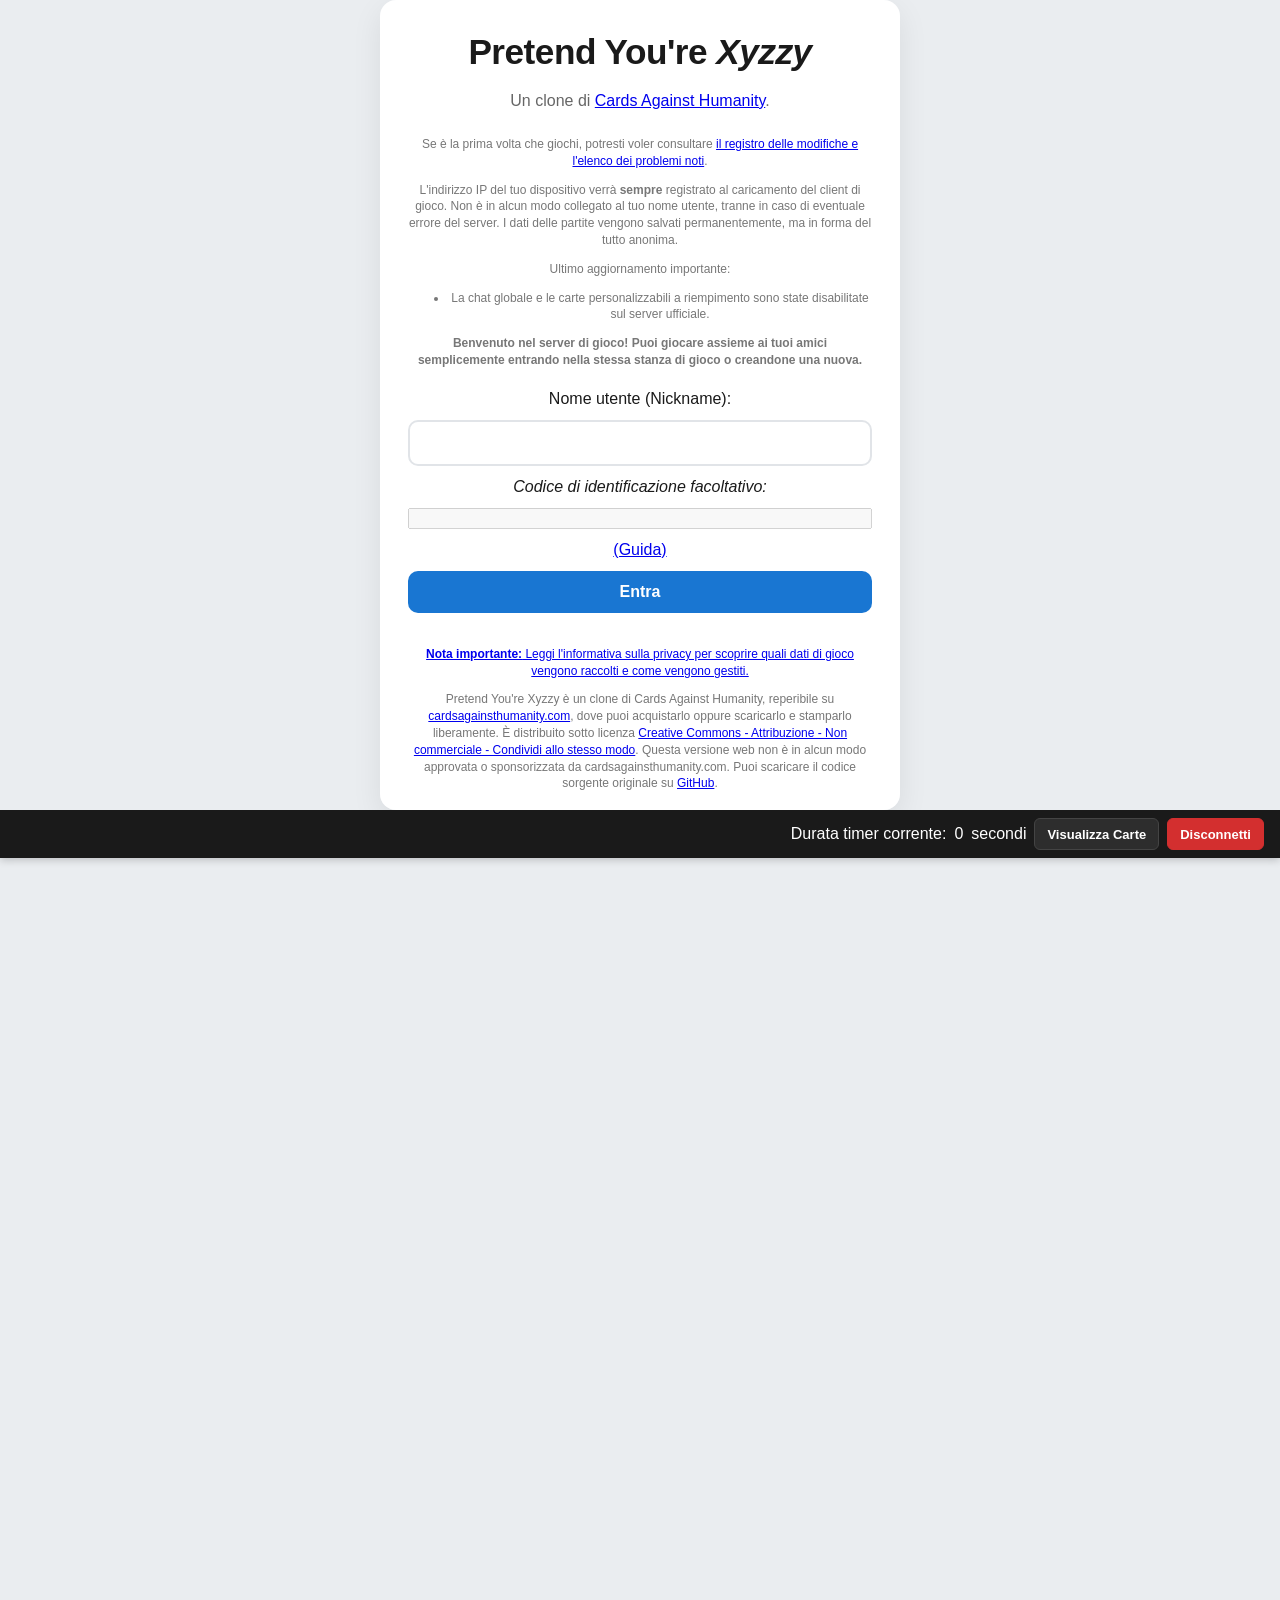
==== commit 3d6c45e2: "(Quasi) Fixata Pagina Setting Partita" ====
--- a/index.html
+++ b/index.html
@@ -275,16 +275,31 @@
 <div style="width: 100%; max-width: 1200px; position: relative;" class="hide">
   <div id="game_template" class="game">
     <div class="game_top">
-      <input type="button" class="game_show_last_round game_menu_bar" value="Mostra Ultimo Round"
-          disabled="disabled" />
-      <input type="button" class="game_show_options game_menu_bar" value="Nascondi Opzioni" />
-      <label class="game_menu_bar checkbox"><input type="checkbox" class="game_animate_cards" checked="checked" /><span> Anima Carte</span></label>
+      <div class="game_room_badge">
+        <span class="game_room_icon">🎮</span>
+        <span class="game_room_name">Stanza di Gioco</span>
+      </div>
       <div class="game_message" role="status">
         In attesa del server...
       </div>
-    </div>
-    <div style="width:100%; min-height: 480px;">
-      <div style="width:100%; height:100%;">
+      <div class="game_top_actions">
+        <input type="button" class="game_show_last_round game_menu_bar" value="Ultimo Round" disabled="disabled" />
+        <label class="game_menu_bar checkbox">
+          <input type="checkbox" class="game_animate_cards" checked="checked" />
+          <span>Anima Carte</span>
+        </label>
+        <!-- game_show_options mantenuto nel DOM per evitare crash JS ma nascosto con .hide_setting_btn -->
+        <input type="button" class="game_show_options game_menu_bar hide_setting_btn" value="Opzioni" />
+      </div>
+    </div>
+    
+    <div class="game_body_area">
+      <!-- Opzioni Partita pre-inizio (occupano tutto lo spazio fino all'avvio) -->
+      <div class="game_options">
+      </div>
+
+      <!-- Tavolo di gioco (attivo durante la partita) -->
+      <div class="game_board">
         <div class="game_left_side">
           <div class="game_black_card_wrapper">
             <span tabindex="0">La carta nera per
@@ -295,8 +310,6 @@
           </div>
           <input type="button" class="confirm_card" value="Conferma Selezione" />
         </div>
-        <div class="game_options">
-        </div>
         <div class="game_right_side hide">
           <div class="game_right_side_box game_white_card_wrapper">
             <span tabindex="0">Le carte bianche giocate in questo round:</span>
@@ -310,6 +323,8 @@
           </div>
         </div>
       </div>
+      
+      <!-- Mano di carte del giocatore in basso -->
       <div class="game_hand">
         <div class="game_hand_filter hide">
           <span class="game_hand_filter_text"></span>
@@ -357,110 +372,120 @@
 <!-- Template for game options. -->
 <div class="hide">
   <div class="game_options" id="game_options_template">
-    <span class="options_host_only">Solo l'host della partita può modificare le opzioni.</span>
-    <br/><br/>
-    <fieldset>
-      <legend>Opzioni partita:</legend>
-      <label id="score_limit_template_label" for="score_limit_template">Punti per vincere:</label>
-      <select id="score_limit_template" class="score_limit">
-        <option value="4">4</option>
-        <option value="5">5</option>
-        <option value="6">6</option>
-        <option value="7">7</option>
-        <option value="8" selected="selected">8</option>
-        <option value="9">9</option>
-        <option value="10">10</option>
-        <option value="11">11</option>
-        <option value="12">12</option>
-        <option value="15">15</option>
-      </select>
-      <br/>
-      <label id="player_limit_template_label" for="player_limit_template">Limite giocatori:</label>
-      <select id="player_limit_template" class="player_limit"
-          aria-label="Limite giocatori. Più di 10 giocatori potrebbero causare problemi grafici o di lettura.">
-        <option value="3">3</option>
-        <option value="4">4</option>
-        <option value="5">5</option>
-        <option value="6">6</option>
-        <option value="7">7</option>
-        <option value="8">8</option>
-        <option value="9">9</option>
-        <option value="10" selected="selected">10</option>
-        <option value="12">12</option>
-        <option value="15">15</option>
-        <option value="20">20</option>
-      </select>
-      (Più di 10 giocatori potrebbero rendere il tavolo affollato!)
-      <br/>
-      <label id="spectator_limit_template_label" for="spectator_limit_template">Limite spettatori:</label>
-      <select id="spectator_limit_template" class="spectator_limit"
-          aria-label="Limite spettatori.">
-        <option value="0">0</option>
-        <option value="5">5</option>
-        <option value="10" selected="selected">10</option>
-        <option value="15">15</option>
-        <option value="20">20</option>
-      </select>
-      Gli spettatori possono guardare e chattare, ma non giocare le carte.
-      <br/>
-      <label id="timer_multiplier_template_label" for="timer_multiplier_template"
-          title="I giocatori inattivi verranno saltati se non giocano entro il tempo limite stabilito.">
-          Moltiplicatore tempo timer:
+    
+    <!-- Intestazione: Titolo Opzioni + Targhetta Host -->
+    <div style="display: flex; justify-content: space-between; align-items: center; margin-bottom: 12px; flex-wrap: wrap; gap: 8px;">
+      <h3 style="margin: 0; font-size: 16px; font-weight: 700; color: #1a1a1a;">Opzioni partita</h3>
+      <span class="options_host_only" style="margin: 0;">Solo l'host della partita può modificare le opzioni.</span>
+    </div>
+
+    <!-- 1. Password partita -->
+    <div style="display: flex; align-items: center; gap: 10px; flex-wrap: wrap; margin-bottom: 10px; padding: 8px 12px; background: #f6f8fa; border: 1px solid #e1e4e8; border-radius: 8px;">
+      <label id="game_password_template_label" for="game_password_template" style="font-weight: 600; font-size: 13px;">
+        Password partita (opzionale):
       </label>
-      <select id="timer_multiplier_template" class="timer_multiplier">
-      	<option value="0.25x">0.25x</option>
-      	<option value="0.5x">0.5x</option>
-      	<option value="0.75x">0.75x</option>
-      	<option selected="selected" value="1x">1x</option>
-      	<option value="1.25x">1.25x</option>
-      	<option value="1.5x">1.5x</option>
-      	<option value="1.75x">1.75x</option>
-      	<option value="2x">2x</option>
-      	<option value="2.5x">2.5x</option>
-      	<option value="3x">3x</option>
-      	<option value="4x">4x</option>
-      	<option value="5x">5x</option>
-      	<option value="10x">10x</option>
-      	<option value="Unlimited">Illimitato</option>
-      </select>
-      <br/>
+      <input type="text" id="game_password_template" class="game_password" placeholder="Nessuna password" 
+             style="width: 180px; margin: 0; padding: 5px 10px; border: 1px solid #d0d7de; border-radius: 6px; background: #fff;" />
+      <input type="password" id="game_fake_password_template" class="game_fake_password hide" />
+      <label id="game_hide_password_template_label" for="game_hide_password_template" 
+             style="display: inline-flex; align-items: center; gap: 4px; font-size: 12px; color: #555; cursor: pointer;">
+        <input type="checkbox" id="game_hide_password_template" class="game_hide_password" style="margin: 0;" />
+        Nascondi password
+      </label>
+    </div>
+
+    <!-- 2. Parametri principali compatti su riga orizzontale -->
+    <div style="display: flex; flex-wrap: wrap; gap: 16px; align-items: center; margin-bottom: 12px; padding: 8px 12px; background: #f6f8fa; border: 1px solid #e1e4e8; border-radius: 8px;">
+      <div style="display: flex; align-items: center; gap: 6px;">
+        <label id="score_limit_template_label" for="score_limit_template" style="font-size: 13px; font-weight: 600;">Punti vittoria:</label>
+        <select id="score_limit_template" class="score_limit" style="margin: 0; padding: 5px 8px; border-radius: 6px; border: 1px solid #d0d7de; background: #fff;">
+          <option value="4">4</option>
+          <option value="5">5</option>
+          <option value="6">6</option>
+          <option value="7">7</option>
+          <option value="8" selected="selected">8</option>
+          <option value="9">9</option>
+          <option value="10">10</option>
+          <option value="11">11</option>
+          <option value="12">12</option>
+          <option value="15">15</option>
+        </select>
+      </div>
+
+      <div style="display: flex; align-items: center; gap: 6px;">
+        <label id="player_limit_template_label" for="player_limit_template" style="font-size: 13px; font-weight: 600;">Limite giocatori:</label>
+        <select id="player_limit_template" class="player_limit" style="margin: 0; padding: 5px 8px; border-radius: 6px; border: 1px solid #d0d7de; background: #fff;">
+          <option value="3">3</option>
+          <option value="4">4</option>
+          <option value="5">5</option>
+          <option value="6">6</option>
+          <option value="7">7</option>
+          <option value="8">8</option>
+          <option value="9">9</option>
+          <option value="10" selected="selected">10</option>
+          <option value="12">12</option>
+          <option value="15">15</option>
+          <option value="20">20</option>
+        </select>
+      </div>
+
+      <div style="display: flex; align-items: center; gap: 6px;">
+        <label id="spectator_limit_template_label" for="spectator_limit_template" style="font-size: 13px; font-weight: 600;">Spettatori:</label>
+        <select id="spectator_limit_template" class="spectator_limit" style="margin: 0; padding: 5px 8px; border-radius: 6px; border: 1px solid #d0d7de; background: #fff;">
+          <option value="0">0</option>
+          <option value="5">5</option>
+          <option value="10" selected="selected">10</option>
+          <option value="15">15</option>
+          <option value="20">20</option>
+        </select>
+      </div>
+
+      <div style="display: flex; align-items: center; gap: 6px;">
+        <label id="timer_multiplier_template_label" for="timer_multiplier_template" style="font-size: 13px; font-weight: 600;">Timer:</label>
+        <select id="timer_multiplier_template" class="timer_multiplier" style="margin: 0; padding: 5px 8px; border-radius: 6px; border: 1px solid #d0d7de; background: #fff;">
+          <option value="0.25x">0.25x</option>
+          <option value="0.5x">0.5x</option>
+          <option value="0.75x">0.75x</option>
+          <option selected="selected" value="1x">1x</option>
+          <option value="1.25x">1.25x</option>
+          <option value="1.5x">1.5x</option>
+          <option value="1.75x">1.75x</option>
+          <option value="2x">2x</option>
+          <option value="2.5x">2.5x</option>
+          <option value="3x">3x</option>
+          <option value="4x">4x</option>
+          <option value="5x">5x</option>
+          <option value="10x">10x</option>
+          <option value="Unlimited">Illimitato</option>
+        </select>
+      </div>
+    </div>
+    
+    <!-- 3. Mazzi Personalizzati Cardcast -->
+    <fieldset class="cardcast_custom_sets" style="margin: 0 0 12px 0; padding: 10px 14px; border: 2px solid #2196F3; border-radius: 8px; background: #f8fbff; flex-shrink: 0;">
+      <legend style="font-weight: bold; color: #1976D2;">🃏 Mazzi Personalizzati (cast.clrtd.com)</legend>
+      <p style="margin: 0 0 8px 0; font-size: 13px; color: #333;">
+        Inserisci il codice del mazzo creato su <a href="https://cast.clrtd.com" target="_blank" style="color: #1976D2; font-weight: bold;">cast.clrtd.com</a>:
+      </p>
+      <div style="display: flex; gap: 8px; align-items: center;">
+        <input type="text" id="custom_cardcast_code" class="custom_cardcast_code" placeholder="Es. HVHST" maxlength="10" 
+               style="text-transform: uppercase; font-weight: bold; width: 130px; padding: 6px 10px; border: 1px solid #ccc; border-radius: 4px; background: #fff;" />
+        <input type="button" id="custom_cardcast_btn" class="custom_cardcast_btn" value="Aggiungi Mazzo" 
+               style="padding: 6px 14px; background: #2196F3; color: white; border: none; border-radius: 4px; cursor: pointer; font-weight: bold;" />
+      </div>
+      <div id="custom_cardcast_status" class="custom_cardcast_status" style="margin-top: 6px; font-size: 13px; font-weight: 500;"></div>
       
-      <!-- Mazzi Personalizzati Cardcast -->
-      <fieldset class="cardcast_custom_sets" style="margin: 12px 0; padding: 12px; border: 2px solid #2196F3; border-radius: 8px; background: #f8fbff;">
-        <legend style="font-weight: bold; color: #1976D2;">🃏 Mazzi Personalizzati (cast.clrtd.com)</legend>
-        <p style="margin: 0 0 8px 0; font-size: 13px; color: #333;">
-          Inserisci il codice del mazzo creato su <a href="https://cast.clrtd.com" target="_blank" style="color: #1976D2; font-weight: bold;">cast.clrtd.com</a>:
-        </p>
-        <div style="display: flex; gap: 8px; align-items: center;">
-          <input type="text" id="custom_cardcast_code" class="custom_cardcast_code" placeholder="Es. HVHST" maxlength="10" 
-                 style="text-transform: uppercase; font-weight: bold; width: 130px; padding: 6px 10px; border: 1px solid #ccc; border-radius: 4px;" />
-          <input type="button" id="custom_cardcast_btn" class="custom_cardcast_btn" value="Aggiungi Mazzo" 
-                 style="padding: 6px 14px; background: #2196F3; color: white; border: none; border-radius: 4px; cursor: pointer; font-weight: bold;" />
-        </div>
-        <div id="custom_cardcast_status" class="custom_cardcast_status" style="margin-top: 6px; font-size: 13px; font-weight: 500;"></div>
-        
-        <!-- Lista dei mazzi caricati -->
-        <div id="custom_cardcast_list_container" class="custom_cardcast_list_container" style="margin-top: 10px; display: none;">
-          <strong style="font-size: 13px; color: #333;">Mazzi attivi in questa partita:</strong>
-          <ul id="custom_cardcast_list" class="custom_cardcast_list" style="margin: 6px 0 0 0; padding-left: 20px; font-size: 13px; color: #444;"></ul>
-        </div>
-      </fieldset>
-
-      <!-- Sezione Mazzi Standard -->
-      <fieldset class="card_sets">
-        <legend>Mazzi di Carte Standard</legend>
-        <span class="base_card_sets"></span>
-        <span class="extra_card_sets"></span>
-      </fieldset>
-
-      <br/>
-      <label id="game_password_template_label" for="game_password_template">Password partita (opzionale):</label>
-      <input type="text" id="game_password_template" class="game_password" />
-      <input type="password" id="game_fake_password_template" class="game_fake_password hide" />
-      <input type="checkbox" id="game_hide_password_template" class="game_hide_password" />
-      <label id="game_hide_password_template_label" for="game_hide_password_template">
-        Nascondi password.
-      </label>
+      <div id="custom_cardcast_list_container" class="custom_cardcast_list_container" style="margin-top: 8px; display: none;">
+        <strong style="font-size: 13px; color: #333;">Mazzi attivi in questa partita:</strong>
+        <ul id="custom_cardcast_list" class="custom_cardcast_list" style="margin: 4px 0 0 0; padding-left: 20px; font-size: 13px; color: #444;"></ul>
+      </div>
+    </fieldset>
+
+    <!-- 4. Sezione Mazzi Standard (si espande fino in fondo) -->
+    <fieldset class="card_sets">
+      <legend style="font-weight: 700; color: #24292f;">Mazzi di Carte Standard</legend>
+      <span class="base_card_sets"></span>
+      <span class="extra_card_sets"></span>
     </fieldset>
   </div>
 </div>
--- a/cah.css
+++ b/cah.css
@@ -2,27 +2,27 @@
    PRETEND YOU'RE XYZZY - MODERN RESPONSIVE MATERIAL THEME
    ========================================================================== */
 
-/* --- 1. RESET E BASE (BLOCCATO A 100% SCHERMO) --- */
+/* --- 1. RESET E BASE (BLOCCATO RIGIDO A 100% SCHERMO) --- */
 *, *::before, *::after {
   box-sizing: border-box;
 }
 
-/* REGOLA FONDAMENTALE: Nasconde tutti i template del gioco */
 .hide, [aria-hidden="true"] {
   display: none;
 }
 
 html, body, #gamebody {
+  height: 100vh;
   height: 100dvh;
   max-height: 100dvh;
   margin: 0;
   padding: 0;
-  overflow: hidden; /* Niente scroll della pagina intera: scorrono solo le sezioni interne */
+  overflow: hidden; /* Blocca categoricamente lo scroll della pagina intera */
 }
 
 body#gamebody {
   font-family: -apple-system, BlinkMacSystemFont, "Segoe UI", Roboto, sans-serif;
-  background-color: #f0f2f5;
+  background-color: #eaedf0;
   color: #1a1a1a;
   display: flex;
   flex-direction: column;
@@ -97,24 +97,23 @@
   background: #1565c0;
 }
 
-#welcome #nicknameconfirm:active {
-  transform: scale(0.98);
-}
-
-#welcome p, #welcome ul, #welcome h2, #welcome #tweetbox {
+#welcome p, #welcome ul, #welcome h2 {
   font-size: 12px;
   color: #777;
   line-height: 1.4;
   margin: 6px 0;
 }
 
-/* --- 3. BARRA SUPERIORE & CANVAS CENTRALE --- */
+/* --- 3. BARRA SUPERIORE & CONTENITORE PRINCIPALE (#canvas) --- */
+/* Altezza esattamente calibrata: 100dvh meno i 220px fissi della barra chat */
 #canvas {
-  display: flex !important; /* Forza flex anche contro il .show() di jQuery */
-  flex-direction: column !important;
+  height: calc(100dvh - 220px) !important;
+  max-height: calc(100dvh - 220px) !important;
   flex: 1 1 auto !important;
   min-height: 0 !important;
   width: 100% !important;
+  display: flex !important;
+  flex-direction: column !important;
   overflow: hidden !important;
 }
 
@@ -123,12 +122,12 @@
   color: #ffffff !important;
   height: 48px !important;
   min-height: 48px !important;
+  flex: 0 0 48px !important;
   padding: 0 16px !important;
   display: flex !important;
   flex-direction: row !important;
   align-items: center !important;
   justify-content: space-between !important;
-  flex-shrink: 0 !important;
   box-shadow: 0 2px 8px rgba(0,0,0,0.2) !important;
   z-index: 100 !important;
 }
@@ -184,26 +183,36 @@
   background: #b71c1c !important;
 }
 
-#filter_games {
-  background: #2b2b2b !important;
-}
-
-/* --- 4. ZONA CENTRALE (#main: TAVOLO DI GIOCO & STANZE) --- */
+/* --- 4. ZONA CENTRALE (#main: LOBBY & STANZA) --- */
 #main {
+  height: calc(100% - 48px) !important;
+  max-height: calc(100% - 48px) !important;
   flex: 1 1 auto !important;
   min-height: 0 !important;
   display: flex !important;
   flex-direction: column !important;
-  overflow-y: auto !important;
-  padding: 16px !important;
+  overflow: hidden !important;
+  padding: 12px 16px !important;
   background: #eaedf0 !important;
-}
-
+  box-sizing: border-box !important;
+  position: relative !important;
+}
+
+/* Griglia lobby predefinita quando si cercano stanze */
 #game_list {
   display: grid !important;
   grid-template-columns: repeat(auto-fill, minmax(320px, 1fr)) !important;
   gap: 16px !important;
   width: 100% !important;
+  height: 100% !important;
+  overflow-y: auto !important;
+  align-content: flex-start !important;
+}
+
+/* NASCONDE CATEGORICAMENTE LA LISTA STANZE QUANDO SIAMO IN UNA PARTITA */
+#main_holder:not(:empty) ~ #game_list,
+#main:has(#main_holder:not(:empty)) #game_list {
+  display: none !important;
 }
 
 .gamelist_lobby {
@@ -214,135 +223,269 @@
   display: flex !important;
   flex-direction: column !important;
   justify-content: space-between !important;
+  border: 1px solid #d0d7de !important;
+  min-height: 200px !important;
+  height: auto !important;
+}
+
+.gamelist_lobby h3 {
+  margin: 0 0 10px 0 !important;
+  font-size: 15px !important;
+  color: #1a1a1a !important;
+}
+
+.gamelist_lobby div {
+  font-size: 13px !important;
+  margin-bottom: 6px !important;
+  color: #444 !important;
+}
+
+.gamelist_lobby_right {
+  margin-top: 12px !important;
+  display: flex !important;
+  gap: 8px !important;
+}
+
+.gamelist_lobby_right input[type="button"] {
+  flex: 1 !important;
+  padding: 6px 12px !important;
+  border-radius: 6px !important;
+  border: 1px solid #d0d7de !important;
+  background: #f6f8fa !important;
+  font-weight: 600 !important;
+  cursor: pointer !important;
+}
+
+#main_holder {
+  width: 100% !important;
+  height: 100% !important;
+  flex: 1 1 auto !important;
+  min-height: 0 !important;
+  display: flex !important;
+  flex-direction: column !important;
+  overflow: hidden !important;
+}
+
+#main_holder:empty {
+  display: none !important;
+}
+
+/* --- 5. STRUTTURA PARTITA (.game) & BARRA STANZA (.game_top) --- */
+.game {
+  width: 100% !important;
+  height: 100% !important;
+  display: flex !important;
+  flex-direction: column !important;
+  min-height: 0 !important;
+  flex: 1 1 auto !important;
+  overflow: hidden !important;
+}
+
+/* Barra superiore della stanza: compatta e stilizzata */
+.game_top {
+  height: 38px !important;
+  min-height: 38px !important;
+  max-height: 38px !important;
+  background: #ffffff !important;
+  border: 1px solid #d0d7de !important;
+  border-radius: 8px !important;
+  padding: 0 12px !important;
+  margin-bottom: 10px !important;
+  display: flex !important;
+  align-items: center !important;
+  justify-content: space-between !important;
+  gap: 12px !important;
+  box-shadow: 0 1px 4px rgba(0,0,0,0.04) !important;
+  flex-shrink: 0 !important;
+}
+
+.game_room_badge {
+  display: inline-flex !important;
+  align-items: center !important;
+  gap: 6px !important;
+  font-weight: 700 !important;
+  font-size: 13px !important;
+  color: #1976d2 !important;
+  background: #e3f2fd !important;
+  padding: 4px 10px !important;
+  border-radius: 6px !important;
+  white-space: nowrap !important;
+}
+
+.game_message {
+  font-size: 13px !important;
+  font-weight: 600 !important;
+  color: #333333 !important;
+  overflow: hidden !important;
+  text-overflow: ellipsis !important;
+  white-space: nowrap !important;
+  flex: 1 1 auto !important;
+  text-align: center !important;
+}
+
+.game_top_actions {
+  display: flex !important;
+  align-items: center !important;
+  gap: 8px !important;
+  white-space: nowrap !important;
+}
+
+/* Nasconde definitivamente il tasto Mostra/Nascondi Opzioni */
+.hide_setting_btn,
+.game_show_options {
+  display: none !important;
+}
+
+.game_top_actions .checkbox {
+  font-size: 12px !important;
+  color: #555 !important;
+  display: flex !important;
+  align-items: center !important;
+  gap: 4px !important;
+  cursor: pointer !important;
+}
+
+.game_body_area {
+  flex: 1 1 auto !important;
+  height: calc(100% - 48px) !important;
+  min-height: 0 !important;
+  display: flex !important;
+  flex-direction: column !important;
+  overflow: hidden !important;
+}
+
+/* --- 6. LE OPZIONI DI GIOCO (.game_options) A TUTTO SCHERMO --- */
+.game_options {
+  background: #ffffff !important;
+  border-radius: 12px !important;
+  border: 1px solid #d0d7de !important;
+  box-shadow: 0 2px 8px rgba(0,0,0,0.05) !important;
+  padding: 16px 20px !important;
+  flex: 1 1 auto !important;
+  height: 100% !important;
+  min-height: 0 !important;
+  display: flex !important;
+  flex-direction: column !important;
+  overflow: hidden !important;
+  box-sizing: border-box !important;
+}
+
+.options_host_only {
+  display: inline-block !important;
+  font-size: 12px !important;
+  font-weight: 600 !important;
+  color: #0969da !important;
+  background: #ddf4ff !important;
+  padding: 4px 10px !important;
+  border-radius: 6px !important;
+}
+
+/* Elenco Mazzi Standard: prende tutto lo spazio rimanente in altezza e scorre internamente */
+.game_options .card_sets {
+  flex: 1 1 auto !important;
+  min-height: 80px !important;
+  overflow-y: auto !important;
   border: 1px solid #e1e4e8 !important;
+  padding: 10px 14px !important;
+  border-radius: 8px !important;
+  background: #f6f8fa !important;
+  margin: 0 !important;
+}
+
+.game_options .base_card_sets,
+.game_options .extra_card_sets {
+  display: grid !important;
+  grid-template-columns: repeat(auto-fill, minmax(220px, 1fr)) !important;
+  gap: 6px 12px !important;
+  font-size: 12.5px !important;
+}
+
+/* --- 6.1 TAVOLO DI GIOCO DURANTE IL ROUND (.game_board & .game_hand) --- */
+.game_board {
+  flex: 1 1 auto !important;
+  min-height: 0 !important;
+  display: flex !important;
+  flex-direction: row !important;
+  gap: 16px !important;
+  overflow-x: auto !important;
+  overflow-y: hidden !important;
+  padding-bottom: 8px !important;
+}
+
+.game_options:not(.hide) ~ .game_board,
+.game_options:not(.hide) ~ .game_hand {
+  display: none !important; /* Finché le opzioni sono visibili, non mostrare carte vuote */
+}
+
+.game_left_side, .game_right_side {
+  display: flex !important;
+  flex-direction: column !important;
+  gap: 8px !important;
+}
+
+.game_white_cards, .game_last_round_cards {
+  display: flex !important;
+  flex-direction: row !important;
+  gap: 10px !important;
+  overflow-x: auto !important;
+}
+
+.game_hand {
   height: 190px !important;
-}
-
-/* --- 5. IL TAVOLO DELLA PARTITA (.game) --- */
-.game {
-  display: flex;
-  flex-direction: column;
-  gap: 16px;
-  width: 100%;
-  height: 100%;
-}
-
-.game_top {
-  display: flex;
-  align-items: center;
-  flex-wrap: wrap;
-  gap: 10px;
-  background: #ffffff;
-  padding: 10px 16px;
-  border-radius: 12px;
-  box-shadow: 0 2px 6px rgba(0,0,0,0.04);
-}
-
-.game_top input[type="button"] {
-  background: #f5f5f5;
-  border: 1px solid #ccc;
-  padding: 6px 12px;
-  border-radius: 6px;
-  cursor: pointer;
-  font-weight: 600;
-  font-size: 13px;
-}
-
-.game_message {
-  font-size: 15px;
-  font-weight: bold;
-  color: #333;
-  margin-left: auto;
-}
-
-/* Area di Gioco: Carta Nera a sinistra, Carte Bianche giocate al centro */
-.game_left_side {
-  display: flex;
-  flex-direction: column;
-  align-items: flex-start;
-  gap: 12px;
-}
-
-.confirm_card {
-  padding: 12px 24px;
-  background-color: #2e7d32;
-  color: white;
-  font-size: 15px;
-  font-weight: bold;
-  border: none;
-  border-radius: 8px;
-  cursor: pointer;
-  box-shadow: 0 4px 10px rgba(46,125,50,0.3);
-  transition: background 0.2s;
-}
-
-.confirm_card:hover {
-  background-color: #1b5e20;
-}
-
-.game_right_side {
-  flex: 1;
-}
-
-.game_right_side_cards {
-  display: flex;
-  flex-wrap: wrap;
-  gap: 12px;
-  margin-top: 10px;
-}
-
-/* --- 6. LE OPZIONI DI GIOCO (.game_options) RESE MODALI CENTRATE --- */
-.game_options {
-  position: fixed !important;
-  top: 50% !important;
-  left: 50% !important;
-  transform: translate(-50%, -50%) !important;
-  width: 90% !important;
-  max-width: 820px !important;
-  max-height: 85vh !important;
-  background: #ffffff !important;
-  border-radius: 16px !important;
-  box-shadow: 0 16px 40px rgba(0,0,0,0.35) !important;
-  padding: 24px !important;
-  overflow-y: auto !important;
-  z-index: 1000 !important;
-  border: 1px solid #e0e0e0 !important;
-}
-
-.game_options fieldset {
-  border: 1px solid #e0e0e0;
-  border-radius: 10px;
-  padding: 14px;
-  margin-bottom: 14px;
-}
-
-.game_options select, .game_options input[type="text"] {
-  padding: 6px 10px;
-  border-radius: 6px;
-  border: 1px solid #ccc;
-  font-size: 14px;
-}
-
-/* --- 7. LE CARTE (MATERIAL DESIGN) --- */
+  min-height: 190px !important;
+  max-height: 190px !important;
+  background: #ffffff !important;
+  border-radius: 10px !important;
+  border: 1px solid #d0d7de !important;
+  padding: 8px 12px !important;
+  display: flex !important;
+  flex-direction: column !important;
+  margin-top: 8px !important;
+}
+
+.game_hand_cards {
+  flex: 1 1 auto !important;
+  display: flex !important;
+  flex-direction: row !important;
+  gap: 10px !important;
+  overflow-x: auto !important;
+  overflow-y: hidden !important;
+  align-items: center !important;
+}
+
+/* Quando sei dentro una partita (#main_holder contiene la stanza),
+   nascondi le tab "Preferenze Utente" e "Filtri Mazzi Stanze" */
+#main_holder:not(:empty) ~ #bottom #tabs ul li:has(a[href="#tab-preferences"]),
+#main_holder:not(:empty) ~ #bottom #tabs ul li:has(a[href="#tab-gamelist-filters"]),
+body:has(#main_holder:not(:empty)) #tabs ul li:has(a[href="#tab-preferences"]),
+body:has(#main_holder:not(:empty)) #tabs ul li:has(a[href="#tab-gamelist-filters"]) {
+  display: none !important;
+}
+
+/* Stile per i tab della chat della stanza */
+#tabs div[id^="tab-game-"]:not(.ui-tabs-hide):not([aria-hidden="true"]) {
+  display: block !important;
+  position: relative !important;
+  height: calc(100% - 38px) !important;
+  padding: 8px 12px 50px 12px !important;
+  box-sizing: border-box !important;
+  background: #ffffff !important;
+}
+
+/* --- 7. CARTE MATERIAL DESIGN --- */
 .card {
   width: 150px;
   min-width: 140px;
   height: 210px;
   border-radius: 14px;
   padding: 16px;
-  box-shadow: 0 4px 12px rgba(0,0,0,0.08), 0 1px 3px rgba(0,0,0,0.05);
+  box-shadow: 0 4px 12px rgba(0,0,0,0.08);
   display: flex;
   flex-direction: column;
   justify-content: space-between;
-  transition: transform 0.2s ease, box-shadow 0.2s ease;
   cursor: pointer;
   user-select: none;
   position: relative;
-}
-
-.card:hover {
-  transform: translateY(-6px);
-  box-shadow: 0 10px 22px rgba(0,0,0,0.15);
 }
 
 .blackcard {
@@ -357,88 +500,35 @@
   border: 1px solid #e0e0e0 !important;
 }
 
-.card.selected {
-  outline: 3px solid #1976d2 !important;
-  box-shadow: 0 0 0 4px rgba(25, 118, 210, 0.35), 0 12px 24px rgba(0,0,0,0.2) !important;
-  transform: translateY(-10px) !important;
-}
-
 .card_text {
   font-size: 14px;
   font-weight: 700;
   line-height: 1.35;
-  word-wrap: break-word;
-}
-
-.logo {
-  display: flex;
-  align-items: center;
-  gap: 6px;
-  font-size: 9px;
-  font-weight: 800;
-  opacity: 0.8;
-}
-
-/* --- 8. LA TUA MANO DI CARTE (.game_hand) CON SCROLL ORIZZONTALE --- */
-.game_hand {
-  background: #ffffff;
-  border-radius: 16px;
-  padding: 14px 16px;
-  box-shadow: 0 2px 10px rgba(0,0,0,0.05);
-  margin-top: auto;
-}
-
-.your_hand {
-  display: block;
-  font-size: 14px;
-  font-weight: 800;
-  text-transform: uppercase;
-  letter-spacing: 0.5px;
-  color: #666;
-  margin-bottom: 10px;
-}
-
-.game_hand_cards {
-  display: flex;
-  flex-direction: row;
-  gap: 12px;
-  overflow-x: auto;
-  padding: 6px 2px 14px 2px;
-  scroll-behavior: smooth;
-  -webkit-overflow-scrolling: touch;
-}
-
-/* --- 9. PANNELLO INFERIORE: GIOCATORI & SCHEDE DINAMICHE --- */
-
-/* REGOLA D'ORO PER JQUERY UI TABS:
-   Qualsiasi scheda inattiva DEVE essere nascosta, indipendentemente da altri display */
-#tabs .ui-tabs-hide,
-#tabs [aria-hidden="true"],
-#tabs div.hide {
-  display: none !important;
-}
-
+}
+
+/* --- 8. BARRA INFERIORE: GIOCATORI (25%) & CHAT (75%) SEMPRE ANCORATI --- */
 #bottom {
-  /* Si ancora in basso, altezza minima confortevole ma si espande col contenuto */
-  min-height: 240px !important;
-  max-height: 42vh !important;
-  height: auto !important;
+  height: 220px !important;
+  min-height: 220px !important;
+  max-height: 220px !important;
+  flex: 0 0 220px !important; /* Impedisce che venga schiacciato o spinto via */
   background: #ffffff !important;
   border-top: 1px solid #d0d7de !important;
   display: flex !important;
   flex-direction: row !important;
-  flex-shrink: 0 !important;
-  z-index: 20 !important;
-  box-shadow: 0 -2px 10px rgba(0,0,0,0.04) !important;
-}
-
-/* Area Giocatori / Scoreboard (25% a sinistra) */
+  z-index: 50 !important;
+  box-shadow: 0 -2px 8px rgba(0,0,0,0.06) !important;
+  overflow: hidden !important;
+}
+
+/* 25% Sinistra: Lista giocatori stanza */
 #info_area {
   width: 25% !important;
-  min-width: 200px !important;
-  border-right: 1px solid #e0e0e0 !important;
+  min-width: 220px !important;
+  max-width: 320px !important;
+  border-right: 1px solid #d0d7de !important;
   overflow-y: auto !important;
-  background: #fafafa !important;
+  background: #fafbfc !important;
   padding: 8px !important;
   box-sizing: border-box !important;
 }
@@ -457,19 +547,23 @@
   font-size: 13px !important;
 }
 
-/* Contenitore Schede (75% a destra) */
+/* 75% Destra: Tab Chat */
 #tabs {
   width: 75% !important;
-  flex: 1 !important;
+  flex: 1 1 auto !important;
   display: flex !important;
   flex-direction: column !important;
   height: 100% !important;
-  border: none !important;
   position: relative !important;
   overflow: hidden !important;
 }
 
-/* Barra orizzontale dei tab in alto */
+#tabs .ui-tabs-hide,
+#tabs [aria-hidden="true"] {
+  display: none !important;
+}
+
+/* Intestazione tab */
 #tabs ul {
   display: flex !important;
   list-style: none !important;
@@ -495,12 +589,6 @@
   border: 1px solid transparent !important;
   border-bottom: none !important;
   border-radius: 6px 6px 0 0 !important;
-  transition: all 0.15s ease !important;
-}
-
-.tab-button:hover {
-  color: #1a1a1a !important;
-  background: #eaeef2 !important;
 }
 
 #tabs ul li.ui-tabs-active .tab-button {
@@ -511,184 +599,13 @@
   margin-bottom: -1px !important;
 }
 
-/* Pulsanti comuni Save, Revert */
-#tab-preferences input[type="button"],
-#tab-gamelist-filters input[type="button"] {
-  background: #f3f4f6 !important;
-  color: #1f2937 !important;
-  border: 1px solid #d1d5db !important;
-  padding: 6px 14px !important;
-  border-radius: 6px !important;
-  font-size: 12px !important;
-  font-weight: 600 !important;
-  cursor: pointer !important;
-  transition: all 0.15s ease !important;
-  display: inline-block !important;
-  width: auto !important; /* Impedisce che il bottone si allarghi al 100% come nello screenshot! */
-  margin-right: 6px !important;
-}
-
-#tab-preferences input[type="button"]:hover,
-#tab-gamelist-filters input[type="button"]:hover {
-  background: #e5e7eb !important;
-  border-color: #9ca3af !important;
-}
-
-#tab-preferences input[value="Save"],
-#tab-gamelist-filters input[value="Save"] {
-  background: #1976d2 !important;
-  border-color: #1976d2 !important;
-  color: #ffffff !important;
-}
-
-#tab-preferences input[value="Save"]:hover,
-#tab-gamelist-filters input[value="Save"]:hover {
-  background: #1565c0 !important;
-}
-
-/* -------------------------------------------------------------
-   9.1 USER PREFERENCES (#tab-preferences)
-   ------------------------------------------------------------- */
-#tab-preferences:not(.ui-tabs-hide):not([aria-hidden="true"]) {
-  display: flex !important;
-  flex-direction: column !important;
-  height: calc(100% - 38px) !important;
-  overflow-y: auto !important;
-  padding: 14px 18px !important;
-  box-sizing: border-box !important;
-  background: #ffffff !important;
-  gap: 10px !important;
-}
-
-#tab-preferences .buttons_row {
-  display: flex !important;
-  gap: 8px !important;
-}
-
-#tab-preferences label {
-  font-size: 13px !important;
-  font-weight: 500 !important;
-  color: #374151 !important;
-  cursor: pointer !important;
-  display: inline-flex !important;
-  align-items: center !important;
-}
-
-#tab-preferences input[type="checkbox"] {
-  accent-color: #1976d2 !important;
-  width: 16px !important;
-  height: 16px !important;
-  margin-right: 8px !important;
-  cursor: pointer !important;
-}
-
-#tab-preferences #ignore_list {
-  width: 100% !important;
-  max-width: 450px !important;
-  height: 75px !important;
-  border: 1px solid #d1d5db !important;
-  border-radius: 6px !important;
-  padding: 8px !important;
-  font-family: inherit !important;
-  font-size: 13px !important;
-  outline: none !important;
-  box-sizing: border-box !important;
-}
-
-#tab-preferences #ignore_list:focus {
-  border-color: #1976d2 !important;
-}
-
-/* -------------------------------------------------------------
-   9.2 GAME LIST FILTERS (#tab-gamelist-filters)
-   ------------------------------------------------------------- */
-#tab-gamelist-filters:not(.ui-tabs-hide):not([aria-hidden="true"]) {
-  display: block !important;
-  height: calc(100% - 38px) !important;
-  overflow-y: auto !important;
-  padding: 12px 18px !important;
-  box-sizing: border-box !important;
-  background: #ffffff !important;
-}
-
-#tab-gamelist-filters fieldset {
-  border: 1px solid #e5e7eb !important;
-  border-radius: 8px !important;
-  padding: 12px !important;
-  margin: 10px 0 0 0 !important;
-  background: #f9fafb !important;
-  display: flex !important;
-  flex-direction: row !important;
-  justify-content: space-between !important;
-  align-items: stretch !important;
-  gap: 16px !important;
-}
-
-#tab-gamelist-filters legend {
-  font-weight: 700 !important;
-  color: #1976d2 !important;
-  padding: 0 6px !important;
-  font-size: 12px !important;
-  text-transform: uppercase !important;
-  letter-spacing: 0.5px !important;
-}
-
-.cardset_filter_list {
-  flex: 1 !important;
-  display: flex !important;
-  flex-direction: column !important;
-  min-width: 0 !important;
-}
-
-.cardset_filter_list > span {
-  display: block !important;
-  font-size: 12px !important;
-  font-weight: 600 !important;
-  color: #4b5563 !important;
-  margin-bottom: 6px !important;
-  white-space: normal !important;
-  height: 32px !important; /* Allinea l'inizio dei select anche con label su 2 righe */
-}
-
-.cardset_filter_list select {
-  width: 100% !important;
-  height: 110px !important; /* Dimensione sufficiente per leggere comodamente i set */
-  border: 1px solid #d1d5db !important;
-  border-radius: 6px !important;
-  padding: 6px !important;
-  font-size: 12px !important;
-  background: #ffffff !important;
-  outline: none !important;
-  box-sizing: border-box !important;
-}
-
-.cardset_filter_list select:focus {
-  border-color: #1976d2 !important;
-}
-
-.cardset_filter_list .buttons {
-  display: flex !important;
-  gap: 6px !important;
-  margin-top: 8px !important;
-}
-
-.cardset_filter_list .buttons input[type="button"] {
-  flex: 1 !important;
-  padding: 5px 8px !important;
-  font-size: 11.5px !important;
-  text-align: center !important;
-}
-
-/* -------------------------------------------------------------
-   9.3 CHAT GLOBALE E STANZE (#tab-global)
-   ------------------------------------------------------------- */
+/* Finestra messaggi chat attiva */
 #tab-global:not(.ui-tabs-hide):not([aria-hidden="true"]),
-[id^="tab-game-"]:not(.ui-tabs-hide):not([aria-hidden="true"]) {
+div[id^="tab-game-"]:not(.ui-tabs-hide):not([aria-hidden="true"]) {
   display: block !important;
   position: relative !important;
-  height: 200px !important;
-  min-height: 200px !important;
-  padding: 10px 14px 52px 14px !important;
+  height: calc(100% - 38px) !important;
+  padding: 8px 12px 50px 12px !important;
   box-sizing: border-box !important;
   background: #ffffff !important;
 }
@@ -699,84 +616,50 @@
   background: #fafbfc !important;
   padding: 8px 12px !important;
   font-size: 13px !important;
-  line-height: 1.45 !important;
   border: 1px solid #e1e4e8 !important;
   border-radius: 6px !important;
-  margin: 0 !important;
-  box-sizing: border-box !important;
-}
-
-#tab-global .chat, [id^="tab-game-"] .chat {
+}
+
+/* Riga input e invio chat sempre fissa sul fondo */
+#tabs .chat {
   position: absolute !important;
-  left: 14px !important;
-  bottom: 10px !important;
-  right: 105px !important;
-  width: auto !important;
+  left: 12px !important;
+  bottom: 8px !important;
+  right: 90px !important;
   height: 34px !important;
-  padding: 6px 12px !important;
+  padding: 0 12px !important;
   border: 1px solid #d0d7de !important;
   border-radius: 6px !important;
   font-size: 13px !important;
-  outline: none !important;
-  box-sizing: border-box !important;
-  background: #ffffff !important;
-}
-
-#tab-global .chat:focus, [id^="tab-game-"] .chat:focus {
+  background: #ffffff !important;
+}
+
+#tabs .chat:focus {
   border-color: #1976d2 !important;
 }
 
-#tab-global .chat_submit, [id^="tab-game-"] .chat_submit {
+#tabs .chat_submit {
   position: absolute !important;
-  right: 14px !important;
-  bottom: 10px !important;
-  width: 80px !important;
+  right: 12px !important;
+  bottom: 8px !important;
+  width: 70px !important;
   height: 34px !important;
   background: #1976d2 !important;
-  color: white !important;
+  color: #fff !important;
   border: none !important;
   border-radius: 6px !important;
-  font-weight: bold !important;
-  font-size: 13px !important;
+  font-weight: 600 !important;
   cursor: pointer !important;
-  box-sizing: border-box !important;
-}
-
-#tab-global .chat_submit:hover, [id^="tab-game-"] .chat_submit:hover {
+}
+
+#tabs .chat_submit:hover {
   background: #1565c0 !important;
 }
 
-/* --- 10. RESPONSIVE MOBILE (@media max-width: 768px) --- */
-@media (max-width: 768px) {
-  #menubar {
-    padding: 8px 12px;
-  }
-  
-  #bottom {
-    height: 260px;
-    flex-direction: column;
-  }
-
-  #info_area {
-    width: 100%;
-    height: 70px;
-    border-right: none;
-    border-bottom: 1px solid #e0e0e0;
-  }
-
-  .scorecard {
-    display: inline-flex;
-    margin-right: 8px;
-  }
-
-  .card {
-    width: 125px;
-    min-width: 115px;
-    height: 175px;
-    padding: 10px;
-  }
-
-  .card_text {
-    font-size: 12px;
-  }
+/* Preferenze e filtri */
+#tab-preferences, #tab-gamelist-filters {
+  height: calc(100% - 38px) !important;
+  overflow-y: auto !important;
+  padding: 12px 18px !important;
+  background: #ffffff !important;
 }
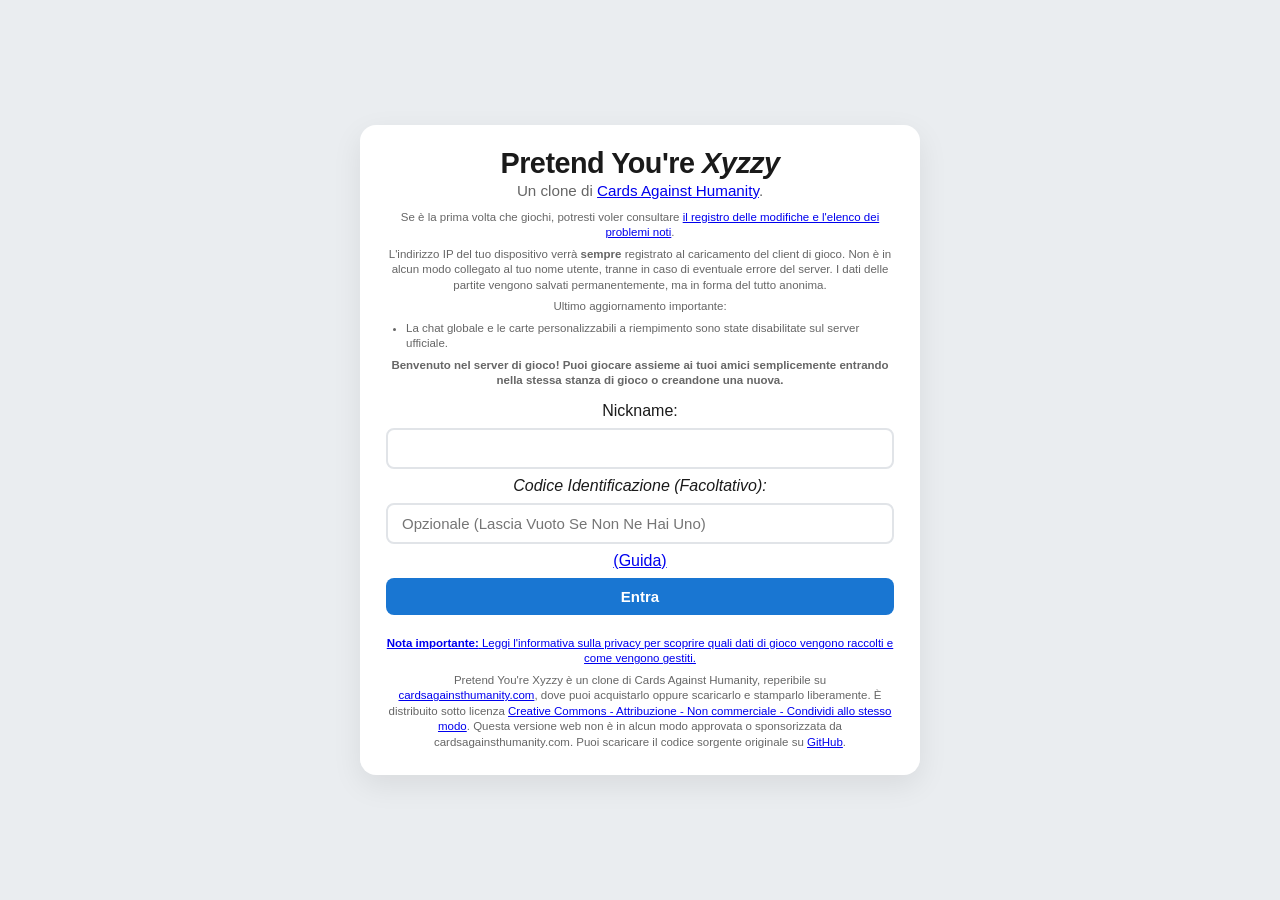
==== commit 5316de50: "Sistemata Homepage" ====
--- a/index.html
+++ b/index.html
@@ -56,14 +56,15 @@
   </ul>
   <h2>Benvenuto nel server di gioco! Puoi giocare assieme ai tuoi amici semplicemente entrando nella stessa stanza di gioco o creandone una nuova.</h2>
   <div id="nickbox">
-    <label for="nickname">Nome utente (Nickname):</label>
+    <label for="nickname">Nickname:</label>
     <input type="text" id="nickname" value="" maxlength="30" role="textbox"
-        aria-label="Inserisci il tuo nickname." data-lpignore="true" />
+        aria-label="Inserisci Il Tuo Nickname" data-lpignore="true" />
     <label for="idcode">
-    <dfn title="Disponibile solo via HTTPS. Fornisci un codice segreto di identificazione per autenticarti nella chat.">
-    Codice di identificazione facoltativo:</dfn></label>
-    <input type="password" id="idcode" value="" maxlength="100" disabled="disabled"
-        aria-label="Opzionalmente inserisci un codice di identificazione." />
+    <dfn title="Fornisci un codice segreto di identificazione per autenticarti nella chat (opzionale).">
+    Codice Identificazione (Facoltativo):</dfn></label>
+    <input type="password" id="idcode" value="" maxlength="100"
+      placeholder="Opzionale (Lascia Vuoto Se Non Ne Hai Uno)"
+      aria-label="Opzionalmente inserisci un codice di identificazione." />
     <a href="https://github.com/ajanata/PretendYoureXyzzy/wiki/Identification-Codes">(Guida)</a>
     <input type="button" id="nicknameconfirm" value="Entra" />
     <span id="nickbox_error" class="error"></span>
@@ -102,10 +103,8 @@
     </div>
   </div>
   <div id="main">
-    <div id="game_list" class="hide">
-    </div>
-    <div id="main_holder">
-    </div>
+    <div id="game_list" class="hide"></div>
+    <div id="main_holder"></div>
   </div>
 </div>
 <div id="bottom" class="hide">
@@ -117,67 +116,103 @@
       <li><a href="#tab-gamelist-filters" class="tab-button">Filtri Mazzi Stanze</a></li>
       <li><a href="#tab-global" class="tab-button" id="button-global">Chat Globale</a></li>
     </ul>
-    <div id="tab-preferences">
-      <div class="buttons_row">
-        <input type="button" value="Salva" onclick="cah.Preferences.save();" />
-        <input type="button" value="Ripristina" onclick="cah.Preferences.load();" />
-      </div>
-      <label for="hide_connect_quit">
-        <input type="checkbox" id="hide_connect_quit" />
-        <dfn title="Nasconde le notifiche quando gli utenti entrano o escono dal server.">
-          Nascondi messaggi di entrata e uscita:
-        </dfn>
-      </label>
-      <br />
-      <label for="ignore_list">Lista utenti ignorati (uno per riga):</label>
-      <textarea id="ignore_list" style="width: 200px; height: 150px"></textarea>
-      <br/>
-      <label for="no_persistent_id">
-        <input type="checkbox" id="no_persistent_id" />
-        <dfn title="Anche se selezionato, le carte giocate durante la singola sessione corrente verranno tracciate.">
-          Disattiva tracciamento delle carte giocate tra sessioni diverse:
-        </dfn>
-      </label>
-    </div>
-    <div id="tab-gamelist-filters">
-      Dovrai cliccare "Aggiorna Stanze" dopo aver salvato le modifiche qui sotto.
-      <div style="text-align: right; width:100%; margin-bottom: 6px;">
-        <input type="button" value="Salva" onclick="cah.Preferences.save();" />
-        <input type="button" value="Ripristina" onclick="cah.Preferences.load();" />
-      </div>
-      <fieldset>
-        <legend>Filtri dei mazzi di carte</legend>
-        <div class="cardset_filter_list">
-          <span title="Qualsiasi partita che usa almeno uno di questi mazzi non verrà mostrata nell'elenco.">
-            Non mostrare stanze con questi mazzi:
-          </span>
+    <!-- Tab Preferenze Utente Modernizzata -->
+    <div id="tab-preferences" class="preferences_panel">
+      <div class="pref_header">
+        <div class="pref_title_group">
+          <h4>Preferenze Utente</h4>
+          <span class="pref_subtitle">Personalizza l'esperienza di gioco e la privacy</span>
+        </div>
+        <div class="pref_actions">
+          <input type="button" class="btn_secondary" value="Ripristina" onclick="cah.Preferences.load();" />
+          <input type="button" class="btn_primary" value="Salva Modifiche" onclick="cah.Preferences.save();" />
+        </div>
+      </div>
+
+      <div class="pref_grid">
+        <!-- Colonna Opzioni Switch -->
+        <div class="pref_toggles_card">
+          <label class="custom_toggle_row" for="hide_connect_quit">
+            <input type="checkbox" id="hide_connect_quit" />
+            <div class="toggle_label_text">
+              <strong>Nascondi notifiche di entrata e uscita</strong>
+              <span>Non visualizzare i messaggi quando gli utenti si connettono o lasciano il server.</span>
+            </div>
+          </label>
+
+          <label class="custom_toggle_row" for="no_persistent_id">
+            <input type="checkbox" id="no_persistent_id" />
+            <div class="toggle_label_text">
+              <strong>Disattiva tracciamento cronologia carte</strong>
+              <span>Evita che il server memorizzi quali carte hai già visto tra sessioni differenti.</span>
+            </div>
+          </label>
+        </div>
+
+        <!-- Colonna Utenti Ignorati -->
+        <div class="pref_ignore_card">
+          <label for="ignore_list"><strong>Lista utenti ignorati:</strong></label>
+          <span class="ignore_helper">Inserisci un nickname per riga da escludere dalla chat:</span>
+          <textarea id="ignore_list" placeholder="Es. Tizio&#10;Caio"></textarea>
+        </div>
+      </div>
+    </div>
+    
+    <!-- Tab Filtri Mazzi Modernizzata -->
+    <div id="tab-gamelist-filters" class="filters_panel">
+      <div class="pref_header">
+        <div class="pref_title_group">
+          <h4>Filtri Mazzi per Elenco Stanze</h4>
+          <span class="pref_subtitle">Clicca "Salva" e poi "Aggiorna Stanze" in alto per applicarli.</span>
+        </div>
+        <div class="pref_actions">
+          <input type="button" class="btn_secondary" value="Ripristina" onclick="cah.Preferences.load();" />
+          <input type="button" class="btn_primary" value="Salva Filtri" onclick="cah.Preferences.save();" />
+        </div>
+      </div>
+
+      <div class="filter_columns_container">
+        <!-- 1. Esclusi -->
+        <div class="filter_col filter_banned">
+          <div class="col_header">
+            <span class="badge_status status_banned">🚫 Esclusi</span>
+            <span class="col_desc">Non mostrare stanze con questi mazzi</span>
+          </div>
           <select id="cardsets_banned" multiple="multiple"></select>
-          <div class="buttons">
-            <input type="button" id="banned_remove" value="Rimuovi --&gt;"
+          <div class="filter_btn_group">
+            <input type="button" id="banned_remove" class="btn_filter_action" value="Rimuovi ➔"
               onclick="cah.Preferences.transferCardSets('banned', 'neutral')" />
           </div>
         </div>
-        <div class="cardset_filter_list">
-          <span>Nessun filtro su questi mazzi (Neutri):</span>
+
+        <!-- 2. Neutri -->
+        <div class="filter_col filter_neutral">
+          <div class="col_header">
+            <span class="badge_status status_neutral">⚖️ Neutri</span>
+            <span class="col_desc">Nessuna preferenza su questi mazzi</span>
+          </div>
           <select id="cardsets_neutral" multiple="multiple"></select>
-          <div class="buttons">
-            <input type="button" id="banned_add" value="&lt;-- Escludi"
+          <div class="filter_btn_group dual_actions">
+            <input type="button" id="banned_add" class="btn_filter_action btn_danger" value="⬅️ Escludi"
                 onclick="cah.Preferences.transferCardSets('neutral', 'banned')" />
-            <input type="button" id="required_add" value="Richiedi --&gt;"
+            <input type="button" id="required_add" class="btn_filter_action btn_success" value="Richiedi ➡️"
                 onclick="cah.Preferences.transferCardSets('neutral', 'required')" />
           </div>
         </div>
-        <div class="cardset_filter_list">
-          <span title="Verranno mostrate solo le stanze che includono tutti questi mazzi.">
-            Mostra solo stanze con questi mazzi:
-          </span>
+
+        <!-- 3. Richiesti -->
+        <div class="filter_col filter_required">
+          <div class="col_header">
+            <span class="badge_status status_required">⭐ Richiesti</span>
+            <span class="col_desc">Mostra solo stanze che includono questi mazzi</span>
+          </div>
           <select id="cardsets_required" multiple="multiple"></select>
-          <div class="buttons">
-            <input type="button" id="required_remove" value="&lt;-- Rimuovi"
+          <div class="filter_btn_group">
+            <input type="button" id="required_remove" class="btn_filter_action" value="⬅️ Rimuovi"
                 onclick="cah.Preferences.transferCardSets('required', 'neutral')" />
           </div>
         </div>
-      </fieldset>
+      </div>
     </div>
     <div id="tab-global">
       <div class="log"></div>
@@ -192,13 +227,13 @@
 <div class="hide">
 	<div id="gamelist_lobby_template" class="gamelist_lobby" tabindex="0">
 	<div class="gamelist_lobby_left">
-	  <h3>
-			Partita di <span class="gamelist_lobby_host">host</span>
-			(<span class="gamelist_lobby_player_count"></span>/<span class="gamelist_lobby_max_players"></span>,
-			<span class="gamelist_lobby_spectator_count"></span>/<span class="gamelist_lobby_max_spectators"></span>)
-			<span class="gamelist_lobby_status">status</span>
-		</h3>
-		<div>
+    <h3>
+      Partita di <span class="gamelist_lobby_host">host</span>
+      (<span class="gamelist_lobby_player_count"></span>/<span class="gamelist_lobby_max_players"></span>,
+      <span class="gamelist_lobby_spectator_count"></span>/<span class="gamelist_lobby_max_spectators"></span>)
+      <span class="gamelist_lobby_status">status</span>
+    </h3>
+	<div>
 		<strong>Giocatori:</strong>
 		<span class="gamelist_lobby_players">host, player1, player2</span>
 		</div>
@@ -345,13 +380,18 @@
 </div>
 
 <!-- Template for scoreboard score card. Holder for design. -->
+<!-- Template for scoreboard score card. Holder for design. -->
 <div class="scoreboard hide" style="height: 215px;">
-	<div id="scorecard_template" class="scorecard" tabindex="0">
-	  <span class="scorecard_player">NomeGiocatore</span>
-	  <div class="clear"></div>
-	  <span class="scorecard_points"><span class="scorecard_score">0</span> <span class="scorecard_point_title">Punto/i<span class="scorecard_s"></span></span></span>
-	  <span class="scorecard_status">Stato</span>
-	</div>
+  <div id="scorecard_template" class="scorecard" tabindex="0">
+    <div class="scorecard_player">NomeGiocatore</div>
+    <div class="scorecard_points">
+      <span class="scorecard_score">0</span>
+      <span class="scorecard_point_title">Punti</span>
+      <!-- Mantenuto vuoto con display:none per non far fallire il selettore JS ed evitare che stampi la "s" -->
+      <span class="scorecard_s" style="display: none;"></span>
+    </div>
+    <div class="scorecard_status">Stato</div>
+  </div>
 </div>
 
 <!-- Template for round card set binder. -->
@@ -379,19 +419,30 @@
       <span class="options_host_only" style="margin: 0;">Solo l'host della partita può modificare le opzioni.</span>
     </div>
 
-    <!-- 1. Password partita -->
-    <div style="display: flex; align-items: center; gap: 10px; flex-wrap: wrap; margin-bottom: 10px; padding: 8px 12px; background: #f6f8fa; border: 1px solid #e1e4e8; border-radius: 8px;">
-      <label id="game_password_template_label" for="game_password_template" style="font-weight: 600; font-size: 13px;">
+    <!-- 1. Password partita con occhio integrato -->
+    <div class="game_password_box">
+      <label id="game_password_template_label" for="game_password_template">
         Password partita (opzionale):
       </label>
-      <input type="text" id="game_password_template" class="game_password" placeholder="Nessuna password" 
-             style="width: 180px; margin: 0; padding: 5px 10px; border: 1px solid #d0d7de; border-radius: 6px; background: #fff;" />
+      
+      <div class="password_input_wrapper">
+        <input type="password" id="game_password_template" class="game_password" placeholder="Nessuna password" maxlength="50" />
+        
+        <!-- Toggle Occhio Cliccabile SVG -->
+        <button type="button" id="game_hide_password_template" class="game_toggle_password game_hide_password" title="Mostra password" aria-label="Mostra password">
+          <!-- Icona Occhio Aperto -->
+          <svg class="eye_icon eye_open" viewBox="0 0 24 24" width="18" height="18" fill="currentColor">
+            <path d="M12 4.5C7 4.5 2.73 7.61 1 12c1.73 4.39 6 7.5 11 7.5s9.27-3.11 11-7.5c-1.73-4.39-6-7.5-11-7.5zm0 12.5c-2.76 0-5-2.24-5-5s2.24-5 5-5 5 2.24 5 5-2.24 5-5 5zm0-8c-1.66 0-3 1.34-3 3s1.34 3 3 3 3-1.34 3-3-1.34-3-3-3z"/>
+          </svg>
+          <!-- Icona Occhio Barrato (mostrata quando revealed) -->
+          <svg class="eye_icon eye_closed" viewBox="0 0 24 24" width="18" height="18" fill="currentColor">
+            <path d="M12 7c2.76 0 5 2.24 5 5 0 .65-.13 1.26-.36 1.83l2.92 2.92c1.51-1.26 2.7-2.89 3.44-4.75-1.73-4.39-6-7.5-11-7.5-1.4 0-2.74.25-3.98.7l2.16 2.16C10.74 7.13 11.35 7 12 7zM2 4.27l2.28 2.28.46.46C3.08 8.3 1.78 10.02 1 12c1.73 4.39 6 7.5 11 7.5 1.55 0 3.03-.3 4.38-.84l.42.42L19.73 22 21 20.73 3.27 3 2 4.27zM7.53 9.8l1.55 1.55c-.05.21-.08.43-.08.65 0 1.66 1.34 3 3 3 .22 0 .44-.03.65-.08l1.55 1.55c-.67.33-1.41.53-2.2.53-2.76 0-5-2.24-5-5 0-.79.2-1.53.53-2.2zm4.31-.78l3.15 3.15.02-.16c0-1.66-1.34-3-3-3l-.17.01z"/>
+          </svg>
+        </button>
+      </div>
+
+      <!-- Elemento fake mantenuto nascosto per sicurezza selector -->
       <input type="password" id="game_fake_password_template" class="game_fake_password hide" />
-      <label id="game_hide_password_template_label" for="game_hide_password_template" 
-             style="display: inline-flex; align-items: center; gap: 4px; font-size: 12px; color: #555; cursor: pointer;">
-        <input type="checkbox" id="game_hide_password_template" class="game_hide_password" style="margin: 0;" />
-        Nascondi password
-      </label>
     </div>
 
     <!-- 2. Parametri principali compatti su riga orizzontale -->
@@ -468,7 +519,7 @@
         Inserisci il codice del mazzo creato su <a href="https://cast.clrtd.com" target="_blank" style="color: #1976D2; font-weight: bold;">cast.clrtd.com</a>:
       </p>
       <div style="display: flex; gap: 8px; align-items: center;">
-        <input type="text" id="custom_cardcast_code" class="custom_cardcast_code" placeholder="Es. HVHST" maxlength="10" 
+        <input type="text" id="custom_cardcast_code" class="custom_cardcast_code" placeholder="Es. ABCDE" maxlength="10" 
                style="text-transform: uppercase; font-weight: bold; width: 130px; padding: 6px 10px; border: 1px solid #ccc; border-radius: 4px; background: #fff;" />
         <input type="button" id="custom_cardcast_btn" class="custom_cardcast_btn" value="Aggiungi Mazzo" 
                style="padding: 6px 14px; background: #2196F3; color: white; border: none; border-radius: 4px; cursor: pointer; font-weight: bold;" />
--- a/cah.css
+++ b/cah.css
@@ -2,7 +2,9 @@
    PRETEND YOU'RE XYZZY - MODERN RESPONSIVE MATERIAL THEME
    ========================================================================== */
 
-/* --- 1. RESET E BASE (BLOCCATO RIGIDO A 100% SCHERMO) --- */
+/* AA. RESET E BASE (BLOCCATO RIGIDO A 100% SCHERMO) */
+
+/* BB. Reset selettori universali */
 *, *::before, *::after {
   box-sizing: border-box;
 }
@@ -11,6 +13,7 @@
   display: none;
 }
 
+/* BB. Documento e Body */
 html, body, #gamebody {
   height: 100vh;
   height: 100dvh;
@@ -28,66 +31,104 @@
   flex-direction: column;
 }
 
-/* --- 2. SCHERMATA LOGIN / WELCOME --- */
+/* Nasconde canvas e barra inferiore finché la schermata di login (#welcome) è aperta */
+body:has(#welcome:not([style*="display: none"]):not(.hide)) #canvas,
+body:has(#welcome:not([style*="display: none"]):not(.hide)) #bottom,
+#canvas.hide,
+#bottom.hide {
+  display: none !important;
+}
+
+/* Quando la schermata di login (#welcome) è aperta: centra la card nello schermo */
+body:has(#welcome:not([style*="display: none"]):not(.hide)) {
+  justify-content: center !important;
+  align-items: center !important;
+  padding: 16px !important;
+}
+
+/* AA. SCHERMATA LOGIN / WELCOME */
+
+/* BB. Box contenitore Welcome (si adatta all'altezza dello schermo ed è centrato) */
 #welcome {
-  max-width: 520px;
-  margin: auto;
-  padding: 32px 28px;
+  width: 100%;
+  max-width: 560px;
+  max-height: calc(100dvh - 32px);
+  margin: 0 !important;
+  padding: 22px 26px;
   background: #ffffff;
   border-radius: 16px;
-  box-shadow: 0 10px 30px rgba(0,0,0,0.08);
+  box-shadow: 0 10px 30px rgba(0, 0, 0, 0.08);
   display: flex;
   flex-direction: column;
   align-items: center;
   text-align: center;
   overflow-y: auto;
-  max-height: 90vh;
-}
-
+  scrollbar-width: thin;
+}
+
+/* BB. Tipografia Welcome (scalata per adattarsi alle dimensioni della card) */
 #welcome h1 {
-  font-size: 2.2rem;
+  font-size: 1.8rem;
   font-weight: 900;
-  margin: 0 0 4px 0;
+  margin: 0 0 2px 0;
   letter-spacing: -0.5px;
 }
 
 #welcome h3 {
-  font-size: 1rem;
+  font-size: 0.95rem;
   color: #666;
   font-weight: 500;
-  margin-bottom: 20px;
-}
-
+  margin: 0 0 8px 0;
+}
+
+#welcome p, #welcome ul, #welcome h2 {
+  font-size: 11.5px;
+  color: #666;
+  line-height: 1.35;
+  margin: 3px 0;
+}
+
+#welcome ul {
+  padding-left: 20px;
+  text-align: left;
+}
+
+/* BB. Form Nickname e controlli compatti */
 #welcome #nickbox {
   width: 100%;
   display: flex;
   flex-direction: column;
-  gap: 12px;
-  margin: 15px 0;
-}
-
-#welcome #nickname {
+  gap: 8px;
+  margin: 10px 0;
+}
+
+#welcome #nickname,
+#welcome #idcode {
   width: 100%;
-  padding: 12px 16px;
-  font-size: 16px;
+  padding: 10px 14px;
+  font-size: 15px;
   border: 2px solid #e1e4e8;
-  border-radius: 10px;
+  border-radius: 8px;
   outline: none;
+  background-color: #ffffff;
+  color: #1a1a1a;
   transition: border-color 0.2s;
-}
-
-#welcome #nickname:focus {
+  box-sizing: border-box;
+}
+
+#welcome #nickname:focus,
+#welcome #idcode:focus {
   border-color: #1976d2;
 }
 
 #welcome #nicknameconfirm {
   width: 100%;
-  padding: 12px;
+  padding: 10px;
   background: #1976d2;
   color: white;
   border: none;
-  border-radius: 10px;
-  font-size: 16px;
+  border-radius: 8px;
+  font-size: 15px;
   font-weight: bold;
   cursor: pointer;
   transition: background 0.2s, transform 0.1s;
@@ -97,26 +138,36 @@
   background: #1565c0;
 }
 
-#welcome p, #welcome ul, #welcome h2 {
-  font-size: 12px;
-  color: #777;
-  line-height: 1.4;
-  margin: 6px 0;
-}
-
-/* --- 3. BARRA SUPERIORE & CONTENITORE PRINCIPALE (#canvas) --- */
-/* Altezza esattamente calibrata: 100dvh meno i 220px fissi della barra chat */
+
+/* AA. BARRA SUPERIORE & CONTENITORE PRINCIPALE (#canvas) */
+
+/* BB. Canvas principale (in lobby standard con chat attiva: 240px) */
 #canvas {
+  height: calc(100dvh - 240px) !important;
+  max-height: calc(100dvh - 240px) !important;
+  flex: 0 0 calc(100dvh - 240px) !important;
+  width: 100% !important;
+  display: flex !important;
+  flex-direction: column !important;
+  overflow: hidden !important;
+}
+
+/* Quando si aprono Preferenze o Filtri Mazzi: canvas cede spazio per far vedere tutto il contenuto */
+body:has(#tabs ul li.ui-tabs-active a[href="#tab-preferences"]) #canvas,
+body:has(#tabs ul li.ui-tabs-active a[href="#tab-gamelist-filters"]) #canvas {
+  height: calc(100dvh - 340px) !important;
+  max-height: calc(100dvh - 340px) !important;
+  flex: 0 0 calc(100dvh - 340px) !important;
+}
+
+/* In Partita (#main_holder non è vuoto): canvas si adatta ai 220px di bottom */
+body:has(#main_holder:not(:empty)) #canvas {
   height: calc(100dvh - 220px) !important;
   max-height: calc(100dvh - 220px) !important;
-  flex: 1 1 auto !important;
-  min-height: 0 !important;
-  width: 100% !important;
-  display: flex !important;
-  flex-direction: column !important;
-  overflow: hidden !important;
-}
-
+  flex: 0 0 calc(100dvh - 220px) !important;
+}
+
+/* BB. Menubar superiore */
 #menubar {
   background-color: #1a1a1a !important;
   color: #ffffff !important;
@@ -138,6 +189,7 @@
   gap: 8px !important;
 }
 
+/* BB. Pulsanti e controlli della Menubar */
 #menubar input[type="button"], #menubar input[type="text"] {
   height: 32px !important;
   padding: 0 12px !important;
@@ -183,7 +235,10 @@
   background: #b71c1c !important;
 }
 
-/* --- 4. ZONA CENTRALE (#main: LOBBY & STANZA) --- */
+
+/* AA. ZONA CENTRALE (#main: LOBBY & STANZA) */
+
+/* BB. Main container */
 #main {
   height: calc(100% - 48px) !important;
   max-height: calc(100% - 48px) !important;
@@ -198,7 +253,7 @@
   position: relative !important;
 }
 
-/* Griglia lobby predefinita quando si cercano stanze */
+/* BB. Lista stanze lobby (#game_list) */
 #game_list {
   display: grid !important;
   grid-template-columns: repeat(auto-fill, minmax(320px, 1fr)) !important;
@@ -209,12 +264,13 @@
   align-content: flex-start !important;
 }
 
-/* NASCONDE CATEGORICAMENTE LA LISTA STANZE QUANDO SIAMO IN UNA PARTITA */
+/* Nasconde categoricamente la lista stanze quando siamo in una partita */
 #main_holder:not(:empty) ~ #game_list,
 #main:has(#main_holder:not(:empty)) #game_list {
   display: none !important;
 }
 
+/* BB. Card singola lobby (.gamelist_lobby) */
 .gamelist_lobby {
   background: #ffffff !important;
   border-radius: 12px !important;
@@ -256,6 +312,7 @@
   cursor: pointer !important;
 }
 
+/* BB. Contenitore dinamico della partita (#main_holder) */
 #main_holder {
   width: 100% !important;
   height: 100% !important;
@@ -270,7 +327,10 @@
   display: none !important;
 }
 
-/* --- 5. STRUTTURA PARTITA (.game) & BARRA STANZA (.game_top) --- */
+
+/* AA. STRUTTURA PARTITA (.game) & BARRA STANZA (.game_top) */
+
+/* BB. Struttura base partita (.game) */
 .game {
   width: 100% !important;
   height: 100% !important;
@@ -281,7 +341,7 @@
   overflow: hidden !important;
 }
 
-/* Barra superiore della stanza: compatta e stilizzata */
+/* BB. Barra superiore della stanza (.game_top) */
 .game_top {
   height: 38px !important;
   min-height: 38px !important;
@@ -299,6 +359,7 @@
   flex-shrink: 0 !important;
 }
 
+/* CC. Badge stanza */
 .game_room_badge {
   display: inline-flex !important;
   align-items: center !important;
@@ -312,6 +373,7 @@
   white-space: nowrap !important;
 }
 
+/* CC. Messaggi di stato */
 .game_message {
   font-size: 13px !important;
   font-weight: 600 !important;
@@ -323,6 +385,7 @@
   text-align: center !important;
 }
 
+/* CC. Azioni barra stanza e toggle */
 .game_top_actions {
   display: flex !important;
   align-items: center !important;
@@ -345,6 +408,7 @@
   cursor: pointer !important;
 }
 
+/* BB. Area corpo partita (.game_body_area) */
 .game_body_area {
   flex: 1 1 auto !important;
   height: calc(100% - 48px) !important;
@@ -354,7 +418,10 @@
   overflow: hidden !important;
 }
 
-/* --- 6. LE OPZIONI DI GIOCO (.game_options) A TUTTO SCHERMO --- */
+
+/* AA. LE OPZIONI DI GIOCO (.game_options) */
+
+/* BB. Contenitore opzioni e avvisi host */
 .game_options {
   background: #ffffff !important;
   border-radius: 12px !important;
@@ -380,7 +447,89 @@
   border-radius: 6px !important;
 }
 
-/* Elenco Mazzi Standard: prende tutto lo spazio rimanente in altezza e scorre internamente */
+/* BB. Password partita e toggle visibilità occhio */
+.game_password_box {
+  display: flex !important;
+  align-items: center !important;
+  gap: 12px !important;
+  flex-wrap: wrap !important;
+  margin-bottom: 12px !important;
+  padding: 8px 14px !important;
+  background: #f6f8fa !important;
+  border: 1px solid #e1e4e8 !important;
+  border-radius: 8px !important;
+}
+
+.game_password_box label {
+  font-weight: 600 !important;
+  font-size: 13px !important;
+  color: #24292f !important;
+  margin: 0 !important;
+}
+
+.password_input_wrapper {
+  position: relative !important;
+  display: inline-flex !important;
+  align-items: center !important;
+}
+
+.password_input_wrapper .game_password {
+  width: 220px !important;
+  height: 34px !important;
+  margin: 0 !important;
+  padding: 0 38px 0 12px !important;
+  border: 1px solid #d0d7de !important;
+  border-radius: 6px !important;
+  background: #ffffff !important;
+  font-size: 13px !important;
+  outline: none !important;
+  transition: border-color 0.2s, box-shadow 0.2s !important;
+  box-sizing: border-box !important;
+}
+
+.password_input_wrapper .game_password:focus {
+  border-color: #1976d2 !important;
+  box-shadow: 0 0 0 2px rgba(25, 118, 210, 0.15) !important;
+}
+
+/* Pulsante icona occhio dentro il campo */
+.game_toggle_password {
+  position: absolute !important;
+  right: 6px !important;
+  top: 50% !important;
+  transform: translateY(-50%) !important;
+  width: 28px !important;
+  height: 28px !important;
+  display: flex !important;
+  align-items: center !important;
+  justify-content: center !important;
+  background: transparent !important;
+  border: none !important;
+  cursor: pointer !important;
+  color: #6e7781 !important;
+  border-radius: 4px !important;
+  padding: 0 !important;
+  transition: color 0.15s, background-color 0.15s !important;
+}
+
+.game_toggle_password:hover {
+  color: #1976d2 !important;
+  background-color: rgba(0, 0, 0, 0.05) !important;
+}
+
+/* Gestione alternanza occhio aperto / occhio barrato */
+.game_toggle_password .eye_closed {
+  display: none !important;
+}
+.game_toggle_password.revealed .eye_open {
+  display: none !important;
+}
+.game_toggle_password.revealed .eye_closed {
+  display: block !important;
+  color: #1976d2 !important;
+}
+
+/* BB. Elenco Mazzi di Carte Standard */
 .game_options .card_sets {
   flex: 1 1 auto !important;
   min-height: 80px !important;
@@ -400,7 +549,10 @@
   font-size: 12.5px !important;
 }
 
-/* --- 6.1 TAVOLO DI GIOCO DURANTE IL ROUND (.game_board & .game_hand) --- */
+
+/* AA. TAVOLO DI GIOCO DURANTE IL ROUND */
+
+/* BB. Tavolo da gioco (.game_board) */
 .game_board {
   flex: 1 1 auto !important;
   min-height: 0 !important;
@@ -417,6 +569,7 @@
   display: none !important; /* Finché le opzioni sono visibili, non mostrare carte vuote */
 }
 
+/* CC. Colonne carte nere e carte giocate */
 .game_left_side, .game_right_side {
   display: flex !important;
   flex-direction: column !important;
@@ -430,6 +583,7 @@
   overflow-x: auto !important;
 }
 
+/* BB. Mano di carte del giocatore (.game_hand) */
 .game_hand {
   height: 190px !important;
   min-height: 190px !important;
@@ -453,26 +607,10 @@
   align-items: center !important;
 }
 
-/* Quando sei dentro una partita (#main_holder contiene la stanza),
-   nascondi le tab "Preferenze Utente" e "Filtri Mazzi Stanze" */
-#main_holder:not(:empty) ~ #bottom #tabs ul li:has(a[href="#tab-preferences"]),
-#main_holder:not(:empty) ~ #bottom #tabs ul li:has(a[href="#tab-gamelist-filters"]),
-body:has(#main_holder:not(:empty)) #tabs ul li:has(a[href="#tab-preferences"]),
-body:has(#main_holder:not(:empty)) #tabs ul li:has(a[href="#tab-gamelist-filters"]) {
-  display: none !important;
-}
-
-/* Stile per i tab della chat della stanza */
-#tabs div[id^="tab-game-"]:not(.ui-tabs-hide):not([aria-hidden="true"]) {
-  display: block !important;
-  position: relative !important;
-  height: calc(100% - 38px) !important;
-  padding: 8px 12px 50px 12px !important;
-  box-sizing: border-box !important;
-  background: #ffffff !important;
-}
-
-/* --- 7. CARTE MATERIAL DESIGN --- */
+
+/* AA. CARTE MATERIAL DESIGN */
+
+/* BB. Struttura base carta (.card) */
 .card {
   width: 150px;
   min-width: 140px;
@@ -488,30 +626,37 @@
   position: relative;
 }
 
+/* BB. Carta Nera (.blackcard) */
 .blackcard {
   background-color: #121212 !important;
   color: #ffffff !important;
   border: 1px solid #222 !important;
 }
 
+/* BB. Carta Bianca (.whitecard) */
 .whitecard {
   background-color: #ffffff !important;
   color: #111111 !important;
   border: 1px solid #e0e0e0 !important;
 }
 
+/* BB. Testo della carta */
 .card_text {
   font-size: 14px;
   font-weight: 700;
   line-height: 1.35;
 }
 
-/* --- 8. BARRA INFERIORE: GIOCATORI (25%) & CHAT (75%) SEMPRE ANCORATI --- */
+
+/* AA. BARRA INFERIORE & TABS */
+
+/* BB. Layout base barra inferiore (#bottom): fissa a terra a 240px in lobby con chat */
 #bottom {
-  height: 220px !important;
-  min-height: 220px !important;
-  max-height: 220px !important;
-  flex: 0 0 220px !important; /* Impedisce che venga schiacciato o spinto via */
+  height: 240px !important;
+  min-height: 240px !important;
+  max-height: 240px !important;
+  flex: 0 0 240px !important;
+  width: 100% !important;
   background: #ffffff !important;
   border-top: 1px solid #d0d7de !important;
   display: flex !important;
@@ -521,33 +666,52 @@
   overflow: hidden !important;
 }
 
-/* 25% Sinistra: Lista giocatori stanza */
-#info_area {
+/* Quando si aprono Preferenze o Filtri Mazzi: altezza portata a 340px per non tagliare colonne e pulsanti */
+body:has(#tabs ul li.ui-tabs-active a[href="#tab-preferences"]) #bottom,
+body:has(#tabs ul li.ui-tabs-active a[href="#tab-gamelist-filters"]) #bottom {
+  height: 340px !important;
+  min-height: 340px !important;
+  max-height: 340px !important;
+  flex: 0 0 340px !important;
+}
+
+/* CC. Stato Lobby (quando #main_holder è vuoto): info_area nascosta e tabs al 100% */
+body:not(:has(#main_holder:not(:empty))) #info_area {
+  display: none !important;
+}
+body:not(:has(#main_holder:not(:empty))) #tabs {
+  width: 100% !important;
+}
+
+/* CC. Stato Partita (quando #main_holder contiene la stanza): altezza a 220px, scoreboard 25%, tabs 75% */
+body:has(#main_holder:not(:empty)) #bottom {
+  height: 220px !important;
+  min-height: 220px !important;
+  max-height: 220px !important;
+  flex: 0 0 220px !important;
+}
+body:has(#main_holder:not(:empty)) #info_area {
   width: 25% !important;
-  min-width: 220px !important;
+  min-width: 200px !important;
   max-width: 320px !important;
   border-right: 1px solid #d0d7de !important;
   overflow-y: auto !important;
   background: #fafbfc !important;
   padding: 8px !important;
   box-sizing: border-box !important;
-}
-
-.scoreboard {
-  width: 100% !important;
-  height: 100% !important;
-}
-
-.scorecard {
-  padding: 8px 12px !important;
-  border-bottom: 1px solid #eaeaea !important;
-  display: flex !important;
-  justify-content: space-between !important;
-  align-items: center !important;
-  font-size: 13px !important;
-}
-
-/* 75% Destra: Tab Chat */
+  display: block !important;
+}
+body:has(#main_holder:not(:empty)) #tabs {
+  width: 75% !important;
+}
+
+/* In Partita nascondi le tab "Preferenze" e "Filtri" */
+body:has(#main_holder:not(:empty)) #tabs ul li:has(a[href="#tab-preferences"]),
+body:has(#main_holder:not(:empty)) #tabs ul li:has(a[href="#tab-gamelist-filters"]) {
+  display: none !important;
+}
+
+/* BB. Contenitore Schede (#tabs) */
 #tabs {
   width: 75% !important;
   flex: 1 1 auto !important;
@@ -563,7 +727,7 @@
   display: none !important;
 }
 
-/* Intestazione tab */
+/* CC. Intestazione schede (#tabs ul) */
 #tabs ul {
   display: flex !important;
   list-style: none !important;
@@ -599,9 +763,9 @@
   margin-bottom: -1px !important;
 }
 
-/* Finestra messaggi chat attiva */
+/* CC. Pannelli Chat (#tab-global e chat di gioco) */
 #tab-global:not(.ui-tabs-hide):not([aria-hidden="true"]),
-div[id^="tab-game-"]:not(.ui-tabs-hide):not([aria-hidden="true"]) {
+#tabs div[id^="tab-game-"]:not(.ui-tabs-hide):not([aria-hidden="true"]) {
   display: block !important;
   position: relative !important;
   height: calc(100% - 38px) !important;
@@ -620,7 +784,7 @@
   border-radius: 6px !important;
 }
 
-/* Riga input e invio chat sempre fissa sul fondo */
+/* CC. Controlli inserimento chat ancorati sul fondo */
 #tabs .chat {
   position: absolute !important;
   left: 12px !important;
@@ -656,10 +820,315 @@
   background: #1565c0 !important;
 }
 
-/* Preferenze e filtri */
-#tab-preferences, #tab-gamelist-filters {
+/* Stile ordinato per la scheda giocatore nello scoreboard */
+.scorecard {
+  padding: 6px 10px !important;
+  margin-bottom: 6px !important;
+  background: #ffffff !important;
+  border: 1px solid #e1e4e8 !important;
+  border-radius: 6px !important;
+  display: flex !important;
+  flex-direction: column !important;
+  gap: 2px !important;
+}
+
+.scorecard_player {
+  font-weight: 700 !important;
+  font-size: 13px !important;
+  color: #1a1a1a !important;
+}
+
+.scorecard_points {
+  font-size: 12px !important;
+  color: #1976d2 !important;
+  font-weight: 600 !important;
+}
+
+.scorecard_status {
+  font-size: 11px !important;
+  color: #6e7781 !important;
+  font-style: italic !important;
+}
+
+/* AA. PANNELLI PREFERENZE & FILTRI MAZZI */
+
+/* BB. Struttura base comune pannelli (occupano lo spazio interno del tab e scrollano se necessario) */
+#tab-preferences,
+#tab-gamelist-filters,
+.preferences_panel,
+.filters_panel {
   height: calc(100% - 38px) !important;
+  max-height: calc(100% - 38px) !important;
   overflow-y: auto !important;
-  padding: 12px 18px !important;
-  background: #ffffff !important;
+  padding: 14px 18px !important;
+  box-sizing: border-box !important;
+  background: #ffffff !important;
+}
+
+/* BB. Intestazione e pulsanti azione (.pref_header) */
+.pref_header {
+  display: flex !important;
+  justify-content: space-between !important;
+  align-items: center !important;
+  padding-bottom: 12px !important;
+  border-bottom: 1px solid #e1e4e8 !important;
+  margin-bottom: 14px !important;
+  gap: 12px !important;
+  flex-wrap: wrap !important;
+}
+
+.pref_title_group h4 {
+  margin: 0 0 2px 0 !important;
+  font-size: 15px !important;
+  color: #1a1a1a !important;
+  font-weight: 700 !important;
+}
+
+.pref_subtitle {
+  font-size: 12px !important;
+  color: #57606a !important;
+}
+
+.pref_actions {
+  display: flex !important;
+  gap: 8px !important;
+}
+
+.btn_primary, .btn_secondary {
+  height: 32px !important;
+  padding: 0 14px !important;
+  border-radius: 6px !important;
+  font-size: 12.5px !important;
+  font-weight: 600 !important;
+  cursor: pointer !important;
+  transition: all 0.15s ease !important;
+  box-sizing: border-box !important;
+}
+
+.btn_primary {
+  background: #1976d2 !important;
+  border: 1px solid #1976d2 !important;
+  color: #ffffff !important;
+}
+.btn_primary:hover {
+  background: #1565c0 !important;
+}
+
+.btn_secondary {
+  background: #f6f8fa !important;
+  border: 1px solid #d0d7de !important;
+  color: #24292f !important;
+}
+.btn_secondary:hover {
+  background: #ebeef2 !important;
+}
+
+/* BB. Pannello Preferenze Utente (.pref_grid) */
+.pref_grid {
+  display: grid !important;
+  grid-template-columns: 1fr 280px !important;
+  gap: 16px !important;
+  align-items: start !important;
+}
+
+@media (max-width: 768px) {
+  .pref_grid {
+    grid-template-columns: 1fr !important;
+  }
+}
+
+/* CC. Scheda interruttori preferenze */
+.pref_toggles_card {
+  background: #fbfcfd !important;
+  border: 1px solid #e1e4e8 !important;
+  border-radius: 10px !important;
+  padding: 10px 14px !important;
+  display: flex !important;
+  flex-direction: column !important;
+  gap: 12px !important;
+}
+
+.custom_toggle_row {
+  display: flex !important;
+  align-items: flex-start !important;
+  gap: 12px !important;
+  cursor: pointer !important;
+}
+
+.custom_toggle_row input[type="checkbox"] {
+  width: 17px !important;
+  height: 17px !important;
+  margin-top: 2px !important;
+  cursor: pointer !important;
+  accent-color: #1976d2 !important;
+}
+
+.toggle_label_text {
+  display: flex !important;
+  flex-direction: column !important;
+  gap: 2px !important;
+}
+
+.toggle_label_text strong {
+  font-size: 13px !important;
+  color: #24292f !important;
+}
+
+.toggle_label_text span {
+  font-size: 12px !important;
+  color: #57606a !important;
+  line-height: 1.3 !important;
+}
+
+/* CC. Scheda utenti ignorati */
+.pref_ignore_card {
+  background: #fbfcfd !important;
+  border: 1px solid #e1e4e8 !important;
+  border-radius: 10px !important;
+  padding: 10px 14px !important;
+  display: flex !important;
+  flex-direction: column !important;
+}
+
+.pref_ignore_card label {
+  font-size: 13px !important;
+  color: #24292f !important;
+}
+
+.ignore_helper {
+  font-size: 11.5px !important;
+  color: #6e7781 !important;
+  margin: 2px 0 6px 0 !important;
+}
+
+.pref_ignore_card textarea {
+  width: 100% !important;
+  height: 90px !important;
+  padding: 8px !important;
+  border: 1px solid #d0d7de !important;
+  border-radius: 6px !important;
+  font-family: inherit !important;
+  font-size: 12px !important;
+  resize: vertical !important;
+  box-sizing: border-box !important;
+  outline: none !important;
+}
+
+.pref_ignore_card textarea:focus {
+  border-color: #1976d2 !important;
+}
+
+/* BB. Pannello Filtri Mazzi Stanze (.filter_columns_container) */
+.filter_columns_container {
+  display: grid !important;
+  grid-template-columns: repeat(3, 1fr) !important;
+  gap: 12px !important;
+  min-height: 140px !important;
+}
+
+@media (max-width: 800px) {
+  .filter_columns_container {
+    grid-template-columns: 1fr !important;
+  }
+}
+
+/* CC. Colonna singola filtro */
+.filter_col {
+  background: #fbfcfd !important;
+  border: 1px solid #e1e4e8 !important;
+  border-radius: 10px !important;
+  padding: 10px !important;
+  display: flex !important;
+  flex-direction: column !important;
+  gap: 8px !important;
+}
+
+.col_header {
+  display: flex !important;
+  flex-direction: column !important;
+  gap: 2px !important;
+}
+
+/* CC. Badge di stato filtri */
+.badge_status {
+  display: inline-block !important;
+  padding: 3px 8px !important;
+  border-radius: 5px !important;
+  font-size: 11.5px !important;
+  font-weight: 700 !important;
+  width: fit-content !important;
+}
+
+.status_banned {
+  background: #ffebe9 !important;
+  color: #cf222e !important;
+}
+
+.status_neutral {
+  background: #f1f3f5 !important;
+  color: #495057 !important;
+}
+
+.status_required {
+  background: #dafbe1 !important;
+  color: #1a7f37 !important;
+}
+
+.col_desc {
+  font-size: 11px !important;
+  color: #6e7781 !important;
+}
+
+.filter_col select {
+  width: 100% !important;
+  height: 95px !important;
+  border: 1px solid #d0d7de !important;
+  border-radius: 6px !important;
+  background: #ffffff !important;
+  font-size: 12px !important;
+  padding: 4px !important;
+  outline: none !important;
+}
+
+.filter_col select:focus {
+  border-color: #1976d2 !important;
+}
+
+/* CC. Pulsanti di spostamento mazzi */
+.filter_btn_group {
+  display: flex !important;
+  gap: 6px !important;
+}
+
+.filter_btn_group.dual_actions {
+  justify-content: space-between !important;
+}
+
+.btn_filter_action {
+  flex: 1 !important;
+  height: 28px !important;
+  border-radius: 6px !important;
+  font-size: 11.5px !important;
+  font-weight: 600 !important;
+  cursor: pointer !important;
+  border: 1px solid #d0d7de !important;
+  background: #ffffff !important;
+  color: #24292f !important;
+  transition: all 0.15s !important;
+}
+
+.btn_filter_action:hover {
+  background: #f3f4f6 !important;
+}
+
+.btn_danger:hover {
+  background: #ffebe9 !important;
+  color: #cf222e !important;
+  border-color: #ff8182 !important;
+}
+
+.btn_success:hover {
+  background: #dafbe1 !important;
+  color: #1a7f37 !important;
+  border-color: #82e596 !important;
 }
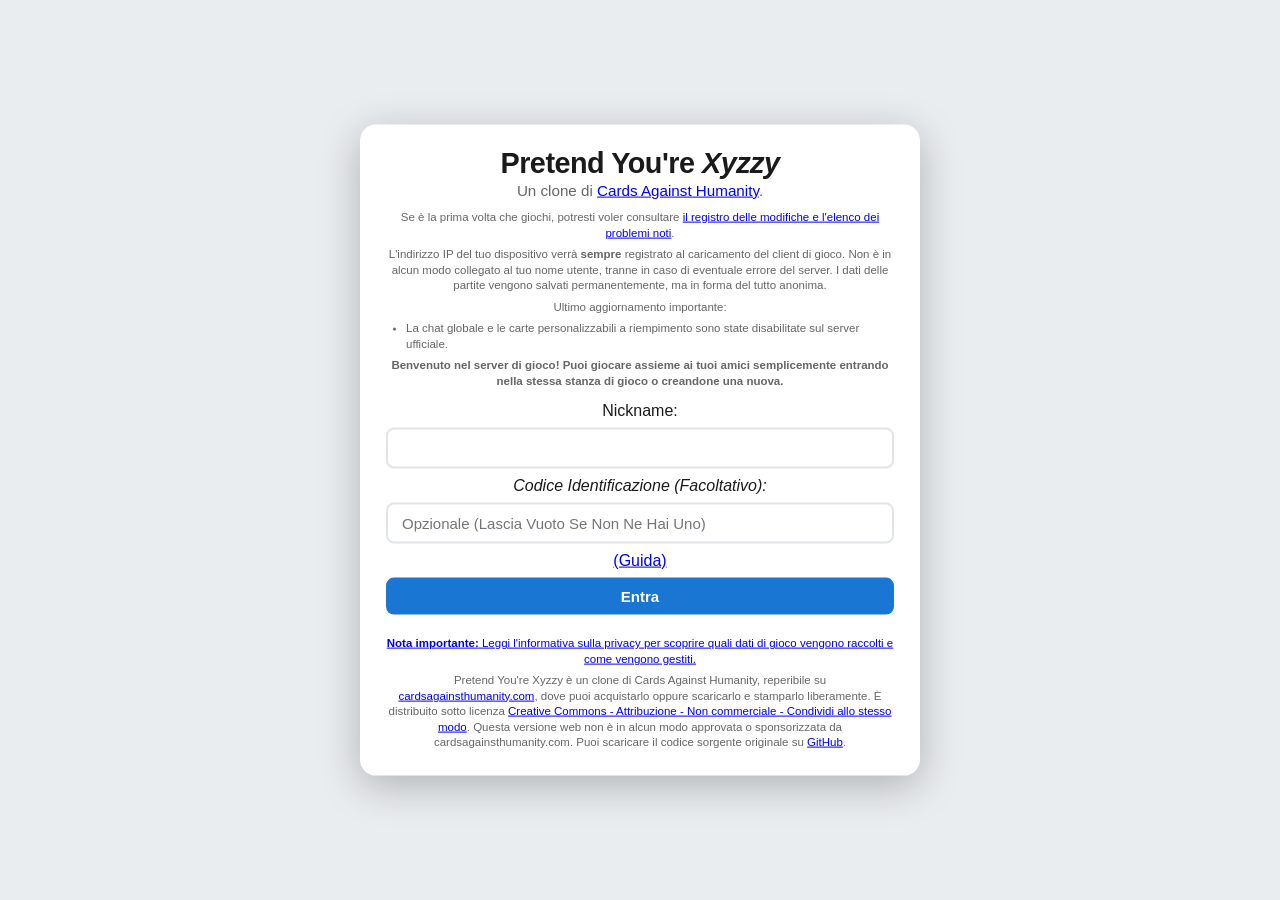
==== commit 87987ca8: "Sistemata Chat Sta Volta Seriamente (In Partita Non Lo So)" ====
--- a/index.html
+++ b/index.html
@@ -1,547 +1,591 @@
 <?xml version="1.0" encoding="UTF-8" ?>
-<!DOCTYPE html PUBLIC "-//W3C//DTD XHTML 1.0 Transitional//EN"
-    "http://www.w3.org/TR/xhtml1/DTD/xhtml1-transitional.dtd">
+<!DOCTYPE html
+  PUBLIC "-//W3C//DTD XHTML 1.0 Transitional//EN" "http://www.w3.org/TR/xhtml1/DTD/xhtml1-transitional.dtd">
 <html xmlns="http://www.w3.org/1999/xhtml">
+
 <head>
-<meta http-equiv="Content-Type" content="text/html; charset=UTF-8" />
-<title>Pretend You're Xyzzy</title>
-<script type="text/javascript" src="js/jquery-1.11.3.min.js"></script>
-<script type="text/javascript" src="js/jquery-migrate-1.2.1.js"></script>
-<script type="text/javascript" src="js/jquery.cookie.js"></script>
-<script type="text/javascript" src="js/jquery.json.js"></script>
-<script type="text/javascript" src="js/QTransform.js"></script>
-<script type="text/javascript" src="js/jquery-ui.min.js"></script>
-<script type="text/javascript" src="js/cah.js"></script>
-<script type="text/javascript" src="js/cah.config.js"></script>
-<script type="text/javascript" src="js/cah.constants.js"></script>
-<script type="text/javascript" src="js/cah.log.js"></script>
-<script type="text/javascript" src="js/cah.gamelist.js"></script>
-<script type="text/javascript" src="js/cah.card.js"></script>
-<script type="text/javascript" src="js/cah.cardset.js"></script>
-<script type="text/javascript" src="js/cah.game.js"></script>
-<script type="text/javascript" src="js/cah.preferences.js"></script>
-<script type="text/javascript" src="js/cah.longpoll.js"></script>
-<script type="text/javascript" src="js/cah.longpoll.handlers.js"></script>
-<script type="text/javascript" src="js/cah.ajax.js"></script>
-<script type="text/javascript" src="js/cah.ajax.builder.js"></script>
-<script type="text/javascript" src="js/cah.ajax.handlers.js"></script>
-<script type="text/javascript" src="js/cah.app.js"></script>
-<script type="text/javascript" src="js/custom.js"></script>
-<link rel="stylesheet" type="text/css" href="cah.css" media="screen" />
-<link rel="stylesheet" type="text/css" href="jquery-ui.min.css" media="screen" />
-<jsp:include page="analytics.jsp" />
+  <meta http-equiv="Content-Type" content="text/html; charset=UTF-8" />
+  <meta name="viewport"
+    content="width=device-width, initial-scale=1.0, maximum-scale=1.0, user-scalable=no, viewport-fit=cover" />
+  <title>Pretend You're Xyzzy</title>
+  <script type="text/javascript" src="js/jquery-1.11.3.min.js"></script>
+  <script type="text/javascript" src="js/jquery-migrate-1.2.1.js"></script>
+  <script type="text/javascript" src="js/jquery.cookie.js"></script>
+  <script type="text/javascript" src="js/jquery.json.js"></script>
+  <script type="text/javascript" src="js/QTransform.js"></script>
+  <script type="text/javascript" src="js/jquery-ui.min.js"></script>
+  <script type="text/javascript" src="js/cah.js"></script>
+  <script type="text/javascript" src="js/cah.config.js"></script>
+  <script type="text/javascript" src="js/cah.constants.js"></script>
+  <script type="text/javascript" src="js/cah.log.js"></script>
+  <script type="text/javascript" src="js/cah.gamelist.js"></script>
+  <script type="text/javascript" src="js/cah.card.js"></script>
+  <script type="text/javascript" src="js/cah.cardset.js"></script>
+  <script type="text/javascript" src="js/cah.game.js"></script>
+  <script type="text/javascript" src="js/cah.preferences.js"></script>
+  <script type="text/javascript" src="js/cah.longpoll.js"></script>
+  <script type="text/javascript" src="js/cah.longpoll.handlers.js"></script>
+  <script type="text/javascript" src="js/cah.ajax.js"></script>
+  <script type="text/javascript" src="js/cah.ajax.builder.js"></script>
+  <script type="text/javascript" src="js/cah.ajax.handlers.js"></script>
+  <script type="text/javascript" src="js/cah.app.js"></script>
+  <script type="text/javascript" src="js/custom.js"></script>
+  <link rel="stylesheet" type="text/css" href="cah.css" media="screen" />
+  <link rel="stylesheet" type="text/css" href="smartphone.css" media="screen" />
+  <link rel="stylesheet" type="text/css" href="jquery-ui.min.css" media="screen" />
+  <jsp:include page="analytics.jsp" />
 </head>
 
 <body id="gamebody">
 
-<div id="welcome">
-  <h1 tabindex="0">
-    Pretend You're <dfn
-    title="Xyzzy è un bot di 'Intelligenza Artificiale Non Intelligente'. Farai molto più senso tu di lui in questo gioco.">
-    Xyzzy</dfn>
-  </h1>
-  <h3>Un clone di <a href="http://cardsagainsthumanity.com/">Cards Against Humanity</a>.</h3>
-  <p>
-    Se è la prima volta che giochi, potresti voler consultare <a href="index.jsp">il registro delle modifiche e
-    l'elenco dei problemi noti</a>.
-  </p>
-  <p>
-    L'indirizzo IP del tuo dispositivo verrà <strong>sempre</strong> registrato al caricamento del client di gioco.
-    Non è in alcun modo collegato al tuo nome utente, tranne in caso di eventuale errore del server. I dati delle partite
-    vengono salvati permanentemente, ma in forma del tutto anonima.
-  </p>
-  <p tabindex="0">Ultimo aggiornamento importante:</p>
-  <ul>
-    <li>La chat globale e le carte personalizzabili a riempimento sono state disabilitate sul server ufficiale.</li>
-  </ul>
-  <h2>Benvenuto nel server di gioco! Puoi giocare assieme ai tuoi amici semplicemente entrando nella stessa stanza di gioco o creandone una nuova.</h2>
-  <div id="nickbox">
-    <label for="nickname">Nickname:</label>
-    <input type="text" id="nickname" value="" maxlength="30" role="textbox"
-        aria-label="Inserisci Il Tuo Nickname" data-lpignore="true" />
-    <label for="idcode">
-    <dfn title="Fornisci un codice segreto di identificazione per autenticarti nella chat (opzionale).">
-    Codice Identificazione (Facoltativo):</dfn></label>
-    <input type="password" id="idcode" value="" maxlength="100"
-      placeholder="Opzionale (Lascia Vuoto Se Non Ne Hai Uno)"
-      aria-label="Opzionalmente inserisci un codice di identificazione." />
-    <a href="https://github.com/ajanata/PretendYoureXyzzy/wiki/Identification-Codes">(Guida)</a>
-    <input type="button" id="nicknameconfirm" value="Entra" />
-    <span id="nickbox_error" class="error"></span>
-  </div>
-  <p><a href="privacy.html"><strong>Nota importante:</strong> Leggi l'informativa sulla privacy per
-  scoprire quali dati di gioco vengono raccolti e come vengono gestiti.</a></p>
-  <p>
-    Pretend You're Xyzzy è un clone di Cards Against Humanity, reperibile su
-    <a href="http://www.cardsagainsthumanity.com/">cardsagainsthumanity.com</a>, dove puoi acquistarlo
-    oppure scaricarlo e stamparlo liberamente. È distribuito sotto licenza
-    <a href="http://creativecommons.org/licenses/by-nc-sa/3.0/">Creative Commons - Attribuzione -
-    Non commerciale - Condividi allo stesso modo</a>. Questa versione web non è in alcun modo approvata o sponsorizzata da
-    cardsagainsthumanity.com. Puoi scaricare il codice sorgente originale su
-    <a href="https://github.com/ajanata/PretendYoureXyzzy">GitHub</a>.
-  </p>
-</div>
-
-<div id="canvas" class="hide">
-  <div id="menubar">
-    <div id="menubar_left">
-      <input type="button" id="refresh_games" class="hide" value="Aggiorna Stanze" />
-      <input type="button" id="create_game" class="hide" value="Crea Partita" />
-      <input type="text" id="filter_games" class="hide" placeholder="Filtra stanze per parola chiave"
-          data-lpignore="true"/>
-
-      <input type="button" id="leave_game" class="hide" value="Esci dalla Partita" />
-      <input type="button" id="start_game" class="hide" value="Avvia Partita" />
-      <input type="button" id="stop_game" class="hide" value="Ferma Partita" />
-    </div>
-    <div id="menubar_right">
-      Durata timer corrente: <span id="current_timer">0</span> secondi
-      <input type="button" id="view_cards" value="Visualizza Carte"
+  <div id="welcome">
+    <h1 tabindex="0">
+      Pretend You're <dfn
+        title="Xyzzy è un bot di 'Intelligenza Artificiale Non Intelligente'. Farai molto più senso tu di lui in questo gioco.">
+        Xyzzy</dfn>
+    </h1>
+    <h3>Un clone di <a href="http://cardsagainsthumanity.com/">Cards Against Humanity</a>.</h3>
+    <p>
+      Se è la prima volta che giochi, potresti voler consultare <a href="index.jsp">il registro delle modifiche e
+        l'elenco dei problemi noti</a>.
+    </p>
+    <p>
+      L'indirizzo IP del tuo dispositivo verrà <strong>sempre</strong> registrato al caricamento del client di gioco.
+      Non è in alcun modo collegato al tuo nome utente, tranne in caso di eventuale errore del server. I dati delle
+      partite
+      vengono salvati permanentemente, ma in forma del tutto anonima.
+    </p>
+    <p tabindex="0">Ultimo aggiornamento importante:</p>
+    <ul>
+      <li>La chat globale e le carte personalizzabili a riempimento sono state disabilitate sul server ufficiale.</li>
+    </ul>
+    <h2>Benvenuto nel server di gioco! Puoi giocare assieme ai tuoi amici semplicemente entrando nella stessa stanza di
+      gioco o creandone una nuova.</h2>
+    <div id="nickbox">
+      <label for="nickname">Nickname:</label>
+      <input type="text" id="nickname" value="" maxlength="30" role="textbox" aria-label="Inserisci Il Tuo Nickname"
+        data-lpignore="true" />
+      <label for="idcode">
+        <dfn title="Fornisci un codice segreto di identificazione per autenticarti nella chat (opzionale).">
+          Codice Identificazione (Facoltativo):</dfn></label>
+      <input type="password" id="idcode" value="" maxlength="100"
+        placeholder="Opzionale (Lascia Vuoto Se Non Ne Hai Uno)"
+        aria-label="Opzionalmente inserisci un codice di identificazione." />
+      <a href="https://github.com/ajanata/PretendYoureXyzzy/wiki/Identification-Codes">(Guida)</a>
+      <input type="button" id="nicknameconfirm" value="Entra" />
+      <span id="nickbox_error" class="error"></span>
+    </div>
+    <p><a href="privacy.html"><strong>Nota importante:</strong> Leggi l'informativa sulla privacy per
+        scoprire quali dati di gioco vengono raccolti e come vengono gestiti.</a></p>
+    <p>
+      Pretend You're Xyzzy è un clone di Cards Against Humanity, reperibile su
+      <a href="http://www.cardsagainsthumanity.com/">cardsagainsthumanity.com</a>, dove puoi acquistarlo
+      oppure scaricarlo e stamparlo liberamente. È distribuito sotto licenza
+      <a href="http://creativecommons.org/licenses/by-nc-sa/3.0/">Creative Commons - Attribuzione -
+        Non commerciale - Condividi allo stesso modo</a>. Questa versione web non è in alcun modo approvata o
+      sponsorizzata da
+      cardsagainsthumanity.com. Puoi scaricare il codice sorgente originale su
+      <a href="https://github.com/ajanata/PretendYoureXyzzy">GitHub</a>.
+    </p>
+  </div>
+
+  <div id="canvas" class="hide">
+    <div id="menubar">
+      <div id="menubar_left">
+        <input type="button" id="refresh_games" class="hide" value="Aggiorna Stanze" />
+        <input type="button" id="create_game" class="hide" value="Crea Partita" />
+        <input type="text" id="filter_games" class="hide" placeholder="Filtra stanze per parola chiave"
+          data-lpignore="true" />
+
+        <input type="button" id="leave_game" class="hide" value="Esci dalla Partita" />
+        <input type="button" id="start_game" class="hide" value="Avvia Partita" />
+        <input type="button" id="stop_game" class="hide" value="Ferma Partita" />
+      </div>
+      <div id="menubar_right">
+        Durata timer corrente: <span id="current_timer">0</span> secondi
+        <input type="button" id="view_cards" value="Visualizza Carte"
           title="Apri una nuova finestra per vedere tutte le carte presenti nel gioco."
           onclick="window.open('viewcards.jsp', 'viewcards');" />
-      <input type="button" id="logout" value="Disconnetti" />
-    </div>
-  </div>
-  <div id="main">
-    <div id="game_list" class="hide"></div>
-    <div id="main_holder"></div>
-  </div>
-</div>
-<div id="bottom" class="hide">
-  <div id="info_area">
-  </div>
-  <div id="tabs">
-    <ul>
-      <li><a href="#tab-preferences" class="tab-button">Preferenze Utente</a></li>
-      <li><a href="#tab-gamelist-filters" class="tab-button">Filtri Mazzi Stanze</a></li>
-      <li><a href="#tab-global" class="tab-button" id="button-global">Chat Globale</a></li>
-    </ul>
-    <!-- Tab Preferenze Utente Modernizzata -->
-    <div id="tab-preferences" class="preferences_panel">
-      <div class="pref_header">
-        <div class="pref_title_group">
-          <h4>Preferenze Utente</h4>
-          <span class="pref_subtitle">Personalizza l'esperienza di gioco e la privacy</span>
-        </div>
-        <div class="pref_actions">
-          <input type="button" class="btn_secondary" value="Ripristina" onclick="cah.Preferences.load();" />
-          <input type="button" class="btn_primary" value="Salva Modifiche" onclick="cah.Preferences.save();" />
-        </div>
-      </div>
-
-      <div class="pref_grid">
-        <!-- Colonna Opzioni Switch -->
-        <div class="pref_toggles_card">
-          <label class="custom_toggle_row" for="hide_connect_quit">
-            <input type="checkbox" id="hide_connect_quit" />
-            <div class="toggle_label_text">
-              <strong>Nascondi notifiche di entrata e uscita</strong>
-              <span>Non visualizzare i messaggi quando gli utenti si connettono o lasciano il server.</span>
-            </div>
+        <input type="button" id="logout" value="Disconnetti" />
+      </div>
+    </div>
+    <div id="main">
+      <div id="game_list" class="hide"></div>
+      <div id="main_holder"></div>
+    </div>
+  </div>
+
+  <div id="bottom" class="hide">
+    <div id="info_area">
+    </div>
+    <!-- Barra toggle touch visibile SOLO su Smartphone per espandere/collassare la chat -->
+    <div id="chat_toggle_bar" class="chat_toggle_bar">
+      <span class="chat_toggle_title">💬 Chat</span>
+      <span class="chat_toggle_status">Mostra ▲</span>
+    </div>
+    <div id="tabs">
+      <ul>
+        <li><a href="#tab-preferences" class="tab-button">Preferenze Utente</a></li>
+        <li><a href="#tab-gamelist-filters" class="tab-button">Filtri Mazzi Stanze</a></li>
+        <li><a href="#tab-global" class="tab-button" id="button-global">Chat Globale</a></li>
+      </ul>
+
+      <!-- Tab Preferenze Utente -->
+      <div id="tab-preferences" class="preferences_panel">
+        <div class="pref_header">
+          <div class="pref_title_group">
+            <h4>Preferenze Utente</h4>
+            <span class="pref_subtitle">Personalizza l'esperienza di gioco e la privacy</span>
+          </div>
+          <div class="pref_actions">
+            <input type="button" class="btn_secondary" value="Ripristina" onclick="cah.Preferences.load();" />
+            <input type="button" class="btn_primary" value="Salva Modifiche" onclick="cah.Preferences.save();" />
+          </div>
+        </div>
+
+        <div class="pref_grid">
+          <div class="pref_toggles_card">
+            <label class="custom_toggle_row" for="hide_connect_quit">
+              <input type="checkbox" id="hide_connect_quit" />
+              <div class="toggle_label_text">
+                <strong>Nascondi notifiche di entrata e uscita</strong>
+                <span>Non visualizzare i messaggi quando gli utenti si connettono o lasciano il server.</span>
+              </div>
+            </label>
+
+            <label class="custom_toggle_row" for="no_persistent_id">
+              <input type="checkbox" id="no_persistent_id" />
+              <div class="toggle_label_text">
+                <strong>Disattiva tracciamento cronologia carte</strong>
+                <span>Evita che il server memorizzi quali carte hai già visto tra sessioni differenti.</span>
+              </div>
+            </label>
+          </div>
+
+          <div class="pref_ignore_card">
+            <label for="ignore_list"><strong>Lista utenti ignorati:</strong></label>
+            <span class="ignore_helper">Inserisci un nickname per riga da escludere dalla chat:</span>
+            <textarea id="ignore_list" placeholder="Es. Tizio&#10;Caio"></textarea>
+          </div>
+        </div>
+      </div>
+
+      <!-- Tab Filtri Mazzi -->
+      <div id="tab-gamelist-filters" class="filters_panel">
+        <div class="pref_header">
+          <div class="pref_title_group">
+            <h4>Filtri Mazzi per Elenco Stanze</h4>
+            <span class="pref_subtitle">Clicca "Salva" e poi "Aggiorna Stanze" in alto per applicarli.</span>
+          </div>
+          <div class="pref_actions">
+            <input type="button" class="btn_secondary" value="Ripristina" onclick="cah.Preferences.load();" />
+            <input type="button" class="btn_primary" value="Salva Filtri" onclick="cah.Preferences.save();" />
+          </div>
+        </div>
+
+        <div class="filter_columns_container">
+          <!-- 1. Esclusi -->
+          <div class="filter_col filter_banned">
+            <div class="col_header">
+              <span class="badge_status status_banned">🚫 Esclusi</span>
+              <span class="col_desc">Non mostrare stanze con questi mazzi</span>
+            </div>
+            <select id="cardsets_banned" multiple="multiple"></select>
+            <div class="filter_btn_group">
+              <input type="button" id="banned_remove" class="btn_filter_action" value="Rimuovi ➔"
+                onclick="cah.Preferences.transferCardSets('banned', 'neutral')" />
+            </div>
+          </div>
+
+          <!-- 2. Neutri -->
+          <div class="filter_col filter_neutral">
+            <div class="col_header">
+              <span class="badge_status status_neutral">⚖️ Neutri</span>
+              <span class="col_desc">Nessuna preferenza su questi mazzi</span>
+            </div>
+            <select id="cardsets_neutral" multiple="multiple"></select>
+            <div class="filter_btn_group dual_actions">
+              <input type="button" id="banned_add" class="btn_filter_action btn_danger" value="⬅️ Escludi"
+                onclick="cah.Preferences.transferCardSets('neutral', 'banned')" />
+              <input type="button" id="required_add" class="btn_filter_action btn_success" value="Richiedi ➡️"
+                onclick="cah.Preferences.transferCardSets('neutral', 'required')" />
+            </div>
+          </div>
+
+          <!-- 3. Richiesti -->
+          <div class="filter_col filter_required">
+            <div class="col_header">
+              <span class="badge_status status_required">⭐ Richiesti</span>
+              <span class="col_desc">Mostra solo stanze che includono questi mazzi</span>
+            </div>
+            <select id="cardsets_required" multiple="multiple"></select>
+            <div class="filter_btn_group">
+              <input type="button" id="required_remove" class="btn_filter_action" value="⬅️ Rimuovi"
+                onclick="cah.Preferences.transferCardSets('required', 'neutral')" />
+            </div>
+          </div>
+        </div>
+      </div>
+
+      <!-- Tab Chat Globale -->
+      <div id="tab-global">
+        <div class="log"></div>
+        <input type="text" class="chat" maxlength="200" aria-label="Scrivi un messaggio in chat..." data-lpignore="true"
+          placeholder="Scrivi un messaggio in chat..." />
+        <input type="button" class="chat_submit" value="Invia" />
+      </div>
+    </div>
+  </div>
+
+  <!-- Template for game lobbies in the game list. -->
+  <div class="hide">
+    <div id="gamelist_lobby_template" class="gamelist_lobby" tabindex="0">
+      <div class="gamelist_lobby_left">
+        <h3>
+          Partita di <span class="gamelist_lobby_host">host</span>
+          (<span class="gamelist_lobby_player_count"></span>/<span class="gamelist_lobby_max_players"></span>,
+          <span class="gamelist_lobby_spectator_count"></span>/<span class="gamelist_lobby_max_spectators"></span>)
+          <span class="gamelist_lobby_status">status</span>
+        </h3>
+        <div>
+          <strong>Giocatori:</strong>
+          <span class="gamelist_lobby_players">host, player1, player2</span>
+        </div>
+        <div>
+          <strong>Spettatori:</strong>
+          <span class="gamelist_lobby_spectators">spectator1</span>
+        </div>
+        <div><strong>Obiettivo:</strong> <span class="gamelist_lobby_goal"></span></div>
+        <div>
+          <strong>Mazzi:</strong> <span class="gamelist_lobby_cardset"></span>
+        </div>
+        <div class="hide">Partita <span class="gamelist_lobby_id">###</span></div>
+      </div>
+      <div class="gamelist_lobby_right">
+        <input type="button" class="gamelist_lobby_join" value="Entra" />
+        <input type="button" class="gamelist_lobby_spectate" value="Osserva" />
+      </div>
+    </div>
+  </div>
+
+  <!-- Template for face-up black cards. -->
+  <div class="hide">
+    <div id="black_up_template" class="card blackcard">
+      <span class="card_text">Testo di esempio per la carta nera.</span>
+      <div class="logo">
+        <div class="logo_1 logo_element">
+        </div>
+        <div class="logo_2 logo_element">
+        </div>
+        <div class="logo_3 logo_element watermark_container">
+          <br />
+          <span class="watermark"></span>
+        </div>
+        <div class="logo_text">Pretend You're Xyzzy</div>
+      </div>
+      <div class="card_metadata">
+        <div class="draw hide">PESCA <div class="card_number"></div>
+        </div>
+        <div class="pick hide">SCEGLI <div class="card_number"></div>
+        </div>
+      </div>
+    </div>
+  </div>
+
+  <!-- Template for face-down black cards. -->
+  <div class="hide">
+    <div id="black_down_template" class="card blackcard">
+    </div>
+  </div>
+
+  <!-- Template for face-up white cards. -->
+  <div class="hide">
+    <div id="white_up_template" class="card whitecard">
+      <span class="card_text" role="button" tabindex="0">Testo di esempio per la carta bianca.</span>
+      <div class="logo">
+        <div class="logo_1 logo_element">
+        </div>
+        <div class="logo_2 logo_element">
+        </div>
+        <div class="logo_3 logo_element watermark_container">
+          <br />
+          <span class="watermark"></span>
+        </div>
+        <div class="logo_text">Pretend You're Xyzzy</div>
+      </div>
+    </div>
+  </div>
+
+  <!-- Template for face-down white cards. -->
+  <div class="hide">
+    <div id="white_down_template" class="card whitecard">
+    </div>
+  </div>
+
+  <!-- Template for game lobbies. -->
+  <div style="width: 100%; max-width: 1200px; position: relative;" class="hide">
+    <div id="game_template" class="game">
+      <div class="game_top">
+        <div class="game_room_badge">
+          <span class="game_room_icon">🎮</span>
+          <span class="game_room_name">Stanza di Gioco</span>
+        </div>
+        <div class="game_message" role="status">
+          In attesa del server...
+        </div>
+        <div class="game_top_actions">
+          <input type="button" class="game_show_last_round game_menu_bar" value="Ultimo Round" disabled="disabled" />
+          <label class="game_menu_bar checkbox">
+            <input type="checkbox" class="game_animate_cards" checked="checked" />
+            <span>Anima Carte</span>
           </label>
-
-          <label class="custom_toggle_row" for="no_persistent_id">
-            <input type="checkbox" id="no_persistent_id" />
-            <div class="toggle_label_text">
-              <strong>Disattiva tracciamento cronologia carte</strong>
-              <span>Evita che il server memorizzi quali carte hai già visto tra sessioni differenti.</span>
-            </div>
-          </label>
-        </div>
-
-        <!-- Colonna Utenti Ignorati -->
-        <div class="pref_ignore_card">
-          <label for="ignore_list"><strong>Lista utenti ignorati:</strong></label>
-          <span class="ignore_helper">Inserisci un nickname per riga da escludere dalla chat:</span>
-          <textarea id="ignore_list" placeholder="Es. Tizio&#10;Caio"></textarea>
-        </div>
-      </div>
-    </div>
-    
-    <!-- Tab Filtri Mazzi Modernizzata -->
-    <div id="tab-gamelist-filters" class="filters_panel">
-      <div class="pref_header">
-        <div class="pref_title_group">
-          <h4>Filtri Mazzi per Elenco Stanze</h4>
-          <span class="pref_subtitle">Clicca "Salva" e poi "Aggiorna Stanze" in alto per applicarli.</span>
-        </div>
-        <div class="pref_actions">
-          <input type="button" class="btn_secondary" value="Ripristina" onclick="cah.Preferences.load();" />
-          <input type="button" class="btn_primary" value="Salva Filtri" onclick="cah.Preferences.save();" />
-        </div>
-      </div>
-
-      <div class="filter_columns_container">
-        <!-- 1. Esclusi -->
-        <div class="filter_col filter_banned">
-          <div class="col_header">
-            <span class="badge_status status_banned">🚫 Esclusi</span>
-            <span class="col_desc">Non mostrare stanze con questi mazzi</span>
-          </div>
-          <select id="cardsets_banned" multiple="multiple"></select>
-          <div class="filter_btn_group">
-            <input type="button" id="banned_remove" class="btn_filter_action" value="Rimuovi ➔"
-              onclick="cah.Preferences.transferCardSets('banned', 'neutral')" />
-          </div>
-        </div>
-
-        <!-- 2. Neutri -->
-        <div class="filter_col filter_neutral">
-          <div class="col_header">
-            <span class="badge_status status_neutral">⚖️ Neutri</span>
-            <span class="col_desc">Nessuna preferenza su questi mazzi</span>
-          </div>
-          <select id="cardsets_neutral" multiple="multiple"></select>
-          <div class="filter_btn_group dual_actions">
-            <input type="button" id="banned_add" class="btn_filter_action btn_danger" value="⬅️ Escludi"
-                onclick="cah.Preferences.transferCardSets('neutral', 'banned')" />
-            <input type="button" id="required_add" class="btn_filter_action btn_success" value="Richiedi ➡️"
-                onclick="cah.Preferences.transferCardSets('neutral', 'required')" />
-          </div>
-        </div>
-
-        <!-- 3. Richiesti -->
-        <div class="filter_col filter_required">
-          <div class="col_header">
-            <span class="badge_status status_required">⭐ Richiesti</span>
-            <span class="col_desc">Mostra solo stanze che includono questi mazzi</span>
-          </div>
-          <select id="cardsets_required" multiple="multiple"></select>
-          <div class="filter_btn_group">
-            <input type="button" id="required_remove" class="btn_filter_action" value="⬅️ Rimuovi"
-                onclick="cah.Preferences.transferCardSets('required', 'neutral')" />
-          </div>
-        </div>
-      </div>
-    </div>
-    <div id="tab-global">
-      <div class="log"></div>
-      <input type="text" class="chat" maxlength="200" aria-label="Scrivi un messaggio in chat..."
-          data-lpignore="true" placeholder="Scrivi un messaggio in chat..." />
-      <input type="button" class="chat_submit" value="Invia" />
-    </div>
-  </div>
-</div>
-
-<!-- Template for game lobbies in the game list. -->
-<div class="hide">
-	<div id="gamelist_lobby_template" class="gamelist_lobby" tabindex="0">
-	<div class="gamelist_lobby_left">
-    <h3>
-      Partita di <span class="gamelist_lobby_host">host</span>
-      (<span class="gamelist_lobby_player_count"></span>/<span class="gamelist_lobby_max_players"></span>,
-      <span class="gamelist_lobby_spectator_count"></span>/<span class="gamelist_lobby_max_spectators"></span>)
-      <span class="gamelist_lobby_status">status</span>
-    </h3>
-	<div>
-		<strong>Giocatori:</strong>
-		<span class="gamelist_lobby_players">host, player1, player2</span>
-		</div>
-		<div>
-		<strong>Spettatori:</strong>
-		<span class="gamelist_lobby_spectators">spectator1</span>
-		</div>
-		<div><strong>Obiettivo:</strong> <span class="gamelist_lobby_goal"></span></div>
-		<div>
-		<strong>Mazzi:</strong> <span class="gamelist_lobby_cardset"></span>
-		</div>
-		<div class="hide">Partita <span class="gamelist_lobby_id">###</span></div>
-	  </div>
-	  <div class="gamelist_lobby_right">
-	    <input type="button" class="gamelist_lobby_join" value="Entra" />
-	    <input type="button" class="gamelist_lobby_spectate" value="Osserva" />
-	  </div>
-	</div>
-</div>
-
-<!-- Template for face-up black cards. -->
-<div class="hide">
-	<div id="black_up_template" class="card blackcard">
-	  <span class="card_text">Testo di esempio per la carta nera.</span>
-	  <div class="logo">
-	    <div class="logo_1 logo_element">
-	    </div>
-	    <div class="logo_2 logo_element">
-	    </div>
-	    <div class="logo_3 logo_element watermark_container">
-        <br/>
-        <span class="watermark"></span>
-	    </div>
-	    <div class="logo_text">Pretend You're Xyzzy</div>
-	  </div>
-    <div class="card_metadata">
-      <div class="draw hide">PESCA <div class="card_number"></div></div>
-      <div class="pick hide">SCEGLI <div class="card_number"></div></div>
-    </div>
-	</div>
-</div>
-
-<!-- Template for face-down black cards. -->
-<div class="hide">
-	<div id="black_down_template" class="card blackcard">
-	</div>
-</div>
-
-<!-- Template for face-up white cards. -->
-<div class="hide">
-	<div id="white_up_template" class="card whitecard">
-	  <span class="card_text" role="button" tabindex="0">Testo di esempio per la carta bianca.</span>
-	  <div class="logo">
-	    <div class="logo_1 logo_element">
-	    </div>
-	    <div class="logo_2 logo_element">
-	    </div>
-	    <div class="logo_3 logo_element watermark_container">
-        <br/>
-        <span class="watermark"></span>
-	    </div>
-	    <div class="logo_text">Pretend You're Xyzzy</div>
-	  </div>
-	</div>
-</div>
-
-<!-- Template for face-down white cards. -->
-<div class="hide">
-	<div id="white_down_template" class="card whitecard">
-	</div>
-</div>
-
-<!-- Template for game lobbies. We have a holder here for designing only. -->
-<div style="width: 100%; max-width: 1200px; position: relative;" class="hide">
-  <div id="game_template" class="game">
-    <div class="game_top">
-      <div class="game_room_badge">
-        <span class="game_room_icon">🎮</span>
-        <span class="game_room_name">Stanza di Gioco</span>
-      </div>
-      <div class="game_message" role="status">
-        In attesa del server...
-      </div>
-      <div class="game_top_actions">
-        <input type="button" class="game_show_last_round game_menu_bar" value="Ultimo Round" disabled="disabled" />
-        <label class="game_menu_bar checkbox">
-          <input type="checkbox" class="game_animate_cards" checked="checked" />
-          <span>Anima Carte</span>
+          <input type="button" class="game_show_options game_menu_bar hide_setting_btn" value="Opzioni" />
+        </div>
+      </div>
+
+      <div class="game_body_area">
+        <!-- Opzioni Partita pre-inizio -->
+        <div class="game_options">
+        </div>
+
+        <!-- Tavolo di gioco (attivo durante la partita) -->
+        <div class="game_board">
+          <div class="game_left_side">
+            <div class="game_black_card_wrapper">
+              <span tabindex="0">La carta nera per
+                <span class="game_black_card_round_indicator">questo round è</span>:
+              </span>
+              <div class="game_black_card" tabindex="0">
+              </div>
+            </div>
+            <input type="button" class="confirm_card" value="Conferma Selezione" />
+          </div>
+          <div class="game_right_side hide">
+            <div class="game_right_side_box game_white_card_wrapper">
+              <span tabindex="0">Le carte bianche giocate in questo round:</span>
+              <div class="game_white_cards game_right_side_cards">
+              </div>
+            </div>
+            <div class="game_right_side_box game_last_round hide">
+              Il round precedente è stato vinto da <span class="game_last_round_winner"></span>.
+              <div class="game_last_round_cards game_right_side_cards">
+              </div>
+            </div>
+          </div>
+        </div>
+
+        <!-- Mano di carte del giocatore in basso -->
+        <div class="game_hand">
+          <div class="game_hand_filter hide">
+            <span class="game_hand_filter_text"></span>
+          </div>
+          <span class="your_hand" tabindex="0">La Tua Mano</span>
+          <div class="game_hand_cards">
+          </div>
+        </div>
+      </div>
+    </div>
+  </div>
+
+  <!-- Template for scoreboard container. -->
+  <div style="height: 215px; border: 1px solid black;" class="hide">
+    <div id="scoreboard_template" class="scoreboard">
+      <div class="game_message" tabindex="0">Classifica</div>
+    </div>
+  </div>
+
+  <!-- Template for scoreboard score card. -->
+  <div class="scoreboard hide" style="height: 215px;">
+    <div id="scorecard_template" class="scorecard" tabindex="0">
+      <div class="scorecard_player">NomeGiocatore</div>
+      <div class="scorecard_points">
+        <span class="scorecard_score">0</span>
+        <span class="scorecard_point_title">Punti</span>
+        <span class="scorecard_s" style="display: none;"></span>
+      </div>
+      <div class="scorecard_status">Stato</div>
+    </div>
+  </div>
+
+  <!-- Template for round card set binder. -->
+  <div class="hide">
+    <div id="game_white_cards_binder_template" class="game_white_cards_binder hide">
+    </div>
+  </div>
+
+  <!-- Previous round display. -->
+  <div class="hide">
+    <div id="previous_round_template" class="previous_round">
+      <input type="button" class="previous_round_close" value="Chiudi" />
+      Vincitore del round: <span class="previous_round_winner"></span>
+      <div class="previous_round_cards"></div>
+    </div>
+  </div>
+
+  <!-- Template for game options. -->
+  <div class="hide">
+    <div class="game_options" id="game_options_template">
+
+      <div
+        style="display: flex; justify-content: space-between; align-items: center; margin-bottom: 12px; flex-wrap: wrap; gap: 8px;">
+        <h3 style="margin: 0; font-size: 16px; font-weight: 700; color: #1a1a1a;">Opzioni partita</h3>
+        <span class="options_host_only" style="margin: 0;">Solo l'host della partita può modificare le opzioni.</span>
+      </div>
+
+      <!-- 1. Password partita con occhio integrato -->
+      <div class="game_password_box">
+        <label id="game_password_template_label" for="game_password_template">
+          Password partita (opzionale):
         </label>
-        <!-- game_show_options mantenuto nel DOM per evitare crash JS ma nascosto con .hide_setting_btn -->
-        <input type="button" class="game_show_options game_menu_bar hide_setting_btn" value="Opzioni" />
-      </div>
-    </div>
-    
-    <div class="game_body_area">
-      <!-- Opzioni Partita pre-inizio (occupano tutto lo spazio fino all'avvio) -->
-      <div class="game_options">
-      </div>
-
-      <!-- Tavolo di gioco (attivo durante la partita) -->
-      <div class="game_board">
-        <div class="game_left_side">
-          <div class="game_black_card_wrapper">
-            <span tabindex="0">La carta nera per
-                <span class="game_black_card_round_indicator">questo round è</span>:
-            </span>
-            <div class="game_black_card" tabindex="0">
-            </div>
-          </div>
-          <input type="button" class="confirm_card" value="Conferma Selezione" />
-        </div>
-        <div class="game_right_side hide">
-          <div class="game_right_side_box game_white_card_wrapper">
-            <span tabindex="0">Le carte bianche giocate in questo round:</span>
-            <div class="game_white_cards game_right_side_cards">
-            </div>
-          </div>
-          <div class="game_right_side_box game_last_round hide">
-            Il round precedente è stato vinto da <span class="game_last_round_winner"></span>.
-            <div class="game_last_round_cards game_right_side_cards">
-            </div>
-          </div>
-        </div>
-      </div>
-      
-      <!-- Mano di carte del giocatore in basso -->
-      <div class="game_hand">
-        <div class="game_hand_filter hide">
-          <span class="game_hand_filter_text"></span>
-        </div>
-        <span class="your_hand" tabindex="0">La Tua Mano</span>
-        <div class="game_hand_cards">
-        </div>
-      </div>
-    </div>
-  </div>
-</div>
-
-<!-- Template for scoreboard container. Holder for design. -->
-<div style="height: 215px; border: 1px solid black;" class="hide">
-	<div id="scoreboard_template" class="scoreboard">
-    <div class="game_message" tabindex="0">Classifica</div>
-	</div>
-</div>
-
-<!-- Template for scoreboard score card. Holder for design. -->
-<!-- Template for scoreboard score card. Holder for design. -->
-<div class="scoreboard hide" style="height: 215px;">
-  <div id="scorecard_template" class="scorecard" tabindex="0">
-    <div class="scorecard_player">NomeGiocatore</div>
-    <div class="scorecard_points">
-      <span class="scorecard_score">0</span>
-      <span class="scorecard_point_title">Punti</span>
-      <!-- Mantenuto vuoto con display:none per non far fallire il selettore JS ed evitare che stampi la "s" -->
-      <span class="scorecard_s" style="display: none;"></span>
-    </div>
-    <div class="scorecard_status">Stato</div>
-  </div>
-</div>
-
-<!-- Template for round card set binder. -->
-<div class="hide">
-	<div id="game_white_cards_binder_template" class="game_white_cards_binder hide">
-	</div>
-</div>
-
-<!-- Previous round display. -->
-<div class="hide">
-  <div id="previous_round_template" class="previous_round">
-    <input type="button" class="previous_round_close" value="Chiudi" />
-    Vincitore del round: <span class="previous_round_winner"></span>
-    <div class="previous_round_cards"></div>
-  </div>
-</div>
-
-<!-- Template for game options. -->
-<div class="hide">
-  <div class="game_options" id="game_options_template">
-    
-    <!-- Intestazione: Titolo Opzioni + Targhetta Host -->
-    <div style="display: flex; justify-content: space-between; align-items: center; margin-bottom: 12px; flex-wrap: wrap; gap: 8px;">
-      <h3 style="margin: 0; font-size: 16px; font-weight: 700; color: #1a1a1a;">Opzioni partita</h3>
-      <span class="options_host_only" style="margin: 0;">Solo l'host della partita può modificare le opzioni.</span>
-    </div>
-
-    <!-- 1. Password partita con occhio integrato -->
-    <div class="game_password_box">
-      <label id="game_password_template_label" for="game_password_template">
-        Password partita (opzionale):
-      </label>
-      
-      <div class="password_input_wrapper">
-        <input type="password" id="game_password_template" class="game_password" placeholder="Nessuna password" maxlength="50" />
-        
-        <!-- Toggle Occhio Cliccabile SVG -->
-        <button type="button" id="game_hide_password_template" class="game_toggle_password game_hide_password" title="Mostra password" aria-label="Mostra password">
-          <!-- Icona Occhio Aperto -->
-          <svg class="eye_icon eye_open" viewBox="0 0 24 24" width="18" height="18" fill="currentColor">
-            <path d="M12 4.5C7 4.5 2.73 7.61 1 12c1.73 4.39 6 7.5 11 7.5s9.27-3.11 11-7.5c-1.73-4.39-6-7.5-11-7.5zm0 12.5c-2.76 0-5-2.24-5-5s2.24-5 5-5 5 2.24 5 5-2.24 5-5 5zm0-8c-1.66 0-3 1.34-3 3s1.34 3 3 3 3-1.34 3-3-1.34-3-3-3z"/>
-          </svg>
-          <!-- Icona Occhio Barrato (mostrata quando revealed) -->
-          <svg class="eye_icon eye_closed" viewBox="0 0 24 24" width="18" height="18" fill="currentColor">
-            <path d="M12 7c2.76 0 5 2.24 5 5 0 .65-.13 1.26-.36 1.83l2.92 2.92c1.51-1.26 2.7-2.89 3.44-4.75-1.73-4.39-6-7.5-11-7.5-1.4 0-2.74.25-3.98.7l2.16 2.16C10.74 7.13 11.35 7 12 7zM2 4.27l2.28 2.28.46.46C3.08 8.3 1.78 10.02 1 12c1.73 4.39 6 7.5 11 7.5 1.55 0 3.03-.3 4.38-.84l.42.42L19.73 22 21 20.73 3.27 3 2 4.27zM7.53 9.8l1.55 1.55c-.05.21-.08.43-.08.65 0 1.66 1.34 3 3 3 .22 0 .44-.03.65-.08l1.55 1.55c-.67.33-1.41.53-2.2.53-2.76 0-5-2.24-5-5 0-.79.2-1.53.53-2.2zm4.31-.78l3.15 3.15.02-.16c0-1.66-1.34-3-3-3l-.17.01z"/>
-          </svg>
-        </button>
-      </div>
-
-      <!-- Elemento fake mantenuto nascosto per sicurezza selector -->
-      <input type="password" id="game_fake_password_template" class="game_fake_password hide" />
-    </div>
-
-    <!-- 2. Parametri principali compatti su riga orizzontale -->
-    <div style="display: flex; flex-wrap: wrap; gap: 16px; align-items: center; margin-bottom: 12px; padding: 8px 12px; background: #f6f8fa; border: 1px solid #e1e4e8; border-radius: 8px;">
-      <div style="display: flex; align-items: center; gap: 6px;">
-        <label id="score_limit_template_label" for="score_limit_template" style="font-size: 13px; font-weight: 600;">Punti vittoria:</label>
-        <select id="score_limit_template" class="score_limit" style="margin: 0; padding: 5px 8px; border-radius: 6px; border: 1px solid #d0d7de; background: #fff;">
-          <option value="4">4</option>
-          <option value="5">5</option>
-          <option value="6">6</option>
-          <option value="7">7</option>
-          <option value="8" selected="selected">8</option>
-          <option value="9">9</option>
-          <option value="10">10</option>
-          <option value="11">11</option>
-          <option value="12">12</option>
-          <option value="15">15</option>
-        </select>
-      </div>
-
-      <div style="display: flex; align-items: center; gap: 6px;">
-        <label id="player_limit_template_label" for="player_limit_template" style="font-size: 13px; font-weight: 600;">Limite giocatori:</label>
-        <select id="player_limit_template" class="player_limit" style="margin: 0; padding: 5px 8px; border-radius: 6px; border: 1px solid #d0d7de; background: #fff;">
-          <option value="3">3</option>
-          <option value="4">4</option>
-          <option value="5">5</option>
-          <option value="6">6</option>
-          <option value="7">7</option>
-          <option value="8">8</option>
-          <option value="9">9</option>
-          <option value="10" selected="selected">10</option>
-          <option value="12">12</option>
-          <option value="15">15</option>
-          <option value="20">20</option>
-        </select>
-      </div>
-
-      <div style="display: flex; align-items: center; gap: 6px;">
-        <label id="spectator_limit_template_label" for="spectator_limit_template" style="font-size: 13px; font-weight: 600;">Spettatori:</label>
-        <select id="spectator_limit_template" class="spectator_limit" style="margin: 0; padding: 5px 8px; border-radius: 6px; border: 1px solid #d0d7de; background: #fff;">
-          <option value="0">0</option>
-          <option value="5">5</option>
-          <option value="10" selected="selected">10</option>
-          <option value="15">15</option>
-          <option value="20">20</option>
-        </select>
-      </div>
-
-      <div style="display: flex; align-items: center; gap: 6px;">
-        <label id="timer_multiplier_template_label" for="timer_multiplier_template" style="font-size: 13px; font-weight: 600;">Timer:</label>
-        <select id="timer_multiplier_template" class="timer_multiplier" style="margin: 0; padding: 5px 8px; border-radius: 6px; border: 1px solid #d0d7de; background: #fff;">
-          <option value="0.25x">0.25x</option>
-          <option value="0.5x">0.5x</option>
-          <option value="0.75x">0.75x</option>
-          <option selected="selected" value="1x">1x</option>
-          <option value="1.25x">1.25x</option>
-          <option value="1.5x">1.5x</option>
-          <option value="1.75x">1.75x</option>
-          <option value="2x">2x</option>
-          <option value="2.5x">2.5x</option>
-          <option value="3x">3x</option>
-          <option value="4x">4x</option>
-          <option value="5x">5x</option>
-          <option value="10x">10x</option>
-          <option value="Unlimited">Illimitato</option>
-        </select>
-      </div>
-    </div>
-    
-    <!-- 3. Mazzi Personalizzati Cardcast -->
-    <fieldset class="cardcast_custom_sets" style="margin: 0 0 12px 0; padding: 10px 14px; border: 2px solid #2196F3; border-radius: 8px; background: #f8fbff; flex-shrink: 0;">
-      <legend style="font-weight: bold; color: #1976D2;">🃏 Mazzi Personalizzati (cast.clrtd.com)</legend>
-      <p style="margin: 0 0 8px 0; font-size: 13px; color: #333;">
-        Inserisci il codice del mazzo creato su <a href="https://cast.clrtd.com" target="_blank" style="color: #1976D2; font-weight: bold;">cast.clrtd.com</a>:
-      </p>
-      <div style="display: flex; gap: 8px; align-items: center;">
-        <input type="text" id="custom_cardcast_code" class="custom_cardcast_code" placeholder="Es. ABCDE" maxlength="10" 
-               style="text-transform: uppercase; font-weight: bold; width: 130px; padding: 6px 10px; border: 1px solid #ccc; border-radius: 4px; background: #fff;" />
-        <input type="button" id="custom_cardcast_btn" class="custom_cardcast_btn" value="Aggiungi Mazzo" 
-               style="padding: 6px 14px; background: #2196F3; color: white; border: none; border-radius: 4px; cursor: pointer; font-weight: bold;" />
-      </div>
-      <div id="custom_cardcast_status" class="custom_cardcast_status" style="margin-top: 6px; font-size: 13px; font-weight: 500;"></div>
-      
-      <div id="custom_cardcast_list_container" class="custom_cardcast_list_container" style="margin-top: 8px; display: none;">
-        <strong style="font-size: 13px; color: #333;">Mazzi attivi in questa partita:</strong>
-        <ul id="custom_cardcast_list" class="custom_cardcast_list" style="margin: 4px 0 0 0; padding-left: 20px; font-size: 13px; color: #444;"></ul>
-      </div>
-    </fieldset>
-
-    <!-- 4. Sezione Mazzi Standard (si espande fino in fondo) -->
-    <fieldset class="card_sets">
-      <legend style="font-weight: 700; color: #24292f;">Mazzi di Carte Standard</legend>
-      <span class="base_card_sets"></span>
-      <span class="extra_card_sets"></span>
-    </fieldset>
-  </div>
-</div>
-
-<div style="position:absolute; left:-99999px" role="alert" id="aria-notifications"></div>
+
+        <div class="password_input_wrapper">
+          <input type="password" id="game_password_template" class="game_password" placeholder="Nessuna password"
+            maxlength="50" />
+
+          <button type="button" id="game_hide_password_template" class="game_toggle_password game_hide_password"
+            title="Mostra password" aria-label="Mostra password">
+            <svg class="eye_icon eye_open" viewBox="0 0 24 24" width="18" height="18" fill="currentColor">
+              <path
+                d="M12 4.5C7 4.5 2.73 7.61 1 12c1.73 4.39 6 7.5 11 7.5s9.27-3.11 11-7.5c-1.73-4.39-6-7.5-11-7.5zm0 12.5c-2.76 0-5-2.24-5-5s2.24-5 5-5 5 2.24 5 5-2.24 5-5 5zm0-8c-1.66 0-3 1.34-3 3s1.34 3 3 3 3-1.34 3-3-1.34-3-3-3z" />
+            </svg>
+            <svg class="eye_icon eye_closed" viewBox="0 0 24 24" width="18" height="18" fill="currentColor">
+              <path
+                d="M12 7c2.76 0 5 2.24 5 5 0 .65-.13 1.26-.36 1.83l2.92 2.92c1.51-1.26 2.7-2.89 3.44-4.75-1.73-4.39-6-7.5-11-7.5-1.4 0-2.74.25-3.98.7l2.16 2.16C10.74 7.13 11.35 7 12 7zM2 4.27l2.28 2.28.46.46C3.08 8.3 1.78 10.02 1 12c1.73 4.39 6 7.5 11 7.5 1.55 0 3.03-.3 4.38-.84l.42.42L19.73 22 21 20.73 3.27 3 2 4.27zM7.53 9.8l1.55 1.55c-.05.21-.08.43-.08.65 0 1.66 1.34 3 3 3 .22 0 .44-.03.65-.08l1.55 1.55c-.67.33-1.41.53-2.2.53-2.76 0-5-2.24-5-5 0-.79.2-1.53.53-2.2zm4.31-.78l3.15 3.15.02-.16c0-1.66-1.34-3-3-3l-.17.01z" />
+            </svg>
+          </button>
+        </div>
+
+        <input type="password" id="game_fake_password_template" class="game_fake_password hide" />
+      </div>
+
+      <!-- 2. Parametri principali -->
+      <div
+        style="display: flex; flex-wrap: wrap; gap: 16px; align-items: center; margin-bottom: 12px; padding: 8px 12px; background: #f6f8fa; border: 1px solid #e1e4e8; border-radius: 8px;">
+        <div style="display: flex; align-items: center; gap: 6px;">
+          <label id="score_limit_template_label" for="score_limit_template"
+            style="font-size: 13px; font-weight: 600;">Punti vittoria:</label>
+          <select id="score_limit_template" class="score_limit"
+            style="margin: 0; padding: 5px 8px; border-radius: 6px; border: 1px solid #d0d7de; background: #fff;">
+            <option value="4">4</option>
+            <option value="5">5</option>
+            <option value="6">6</option>
+            <option value="7">7</option>
+            <option value="8" selected="selected">8</option>
+            <option value="9">9</option>
+            <option value="10">10</option>
+            <option value="11">11</option>
+            <option value="12">12</option>
+            <option value="15">15</option>
+          </select>
+        </div>
+
+        <div style="display: flex; align-items: center; gap: 6px;">
+          <label id="player_limit_template_label" for="player_limit_template"
+            style="font-size: 13px; font-weight: 600;">Limite giocatori:</label>
+          <select id="player_limit_template" class="player_limit"
+            style="margin: 0; padding: 5px 8px; border-radius: 6px; border: 1px solid #d0d7de; background: #fff;">
+            <option value="3">3</option>
+            <option value="4">4</option>
+            <option value="5">5</option>
+            <option value="6">6</option>
+            <option value="7">7</option>
+            <option value="8">8</option>
+            <option value="9">9</option>
+            <option value="10" selected="selected">10</option>
+            <option value="12">12</option>
+            <option value="15">15</option>
+            <option value="20">20</option>
+          </select>
+        </div>
+
+        <div style="display: flex; align-items: center; gap: 6px;">
+          <label id="spectator_limit_template_label" for="spectator_limit_template"
+            style="font-size: 13px; font-weight: 600;">Spettatori:</label>
+          <select id="spectator_limit_template" class="spectator_limit"
+            style="margin: 0; padding: 5px 8px; border-radius: 6px; border: 1px solid #d0d7de; background: #fff;">
+            <option value="0">0</option>
+            <option value="5">5</option>
+            <option value="10" selected="selected">10</option>
+            <option value="15">15</option>
+            <option value="20">20</option>
+          </select>
+        </div>
+
+        <div style="display: flex; align-items: center; gap: 6px;">
+          <label id="timer_multiplier_template_label" for="timer_multiplier_template"
+            style="font-size: 13px; font-weight: 600;">Timer:</label>
+          <select id="timer_multiplier_template" class="timer_multiplier"
+            style="margin: 0; padding: 5px 8px; border-radius: 6px; border: 1px solid #d0d7de; background: #fff;">
+            <option value="0.25x">0.25x</option>
+            <option value="0.5x">0.5x</option>
+            <option value="0.75x">0.75x</option>
+            <option selected="selected" value="1x">1x</option>
+            <option value="1.25x">1.25x</option>
+            <option value="1.5x">1.5x</option>
+            <option value="1.75x">1.75x</option>
+            <option value="2x">2x</option>
+            <option value="2.5x">2.5x</option>
+            <option value="3x">3x</option>
+            <option value="4x">4x</option>
+            <option value="5x">5x</option>
+            <option value="10x">10x</option>
+            <option value="Unlimited">Illimitato</option>
+          </select>
+        </div>
+      </div>
+
+      <!-- 3. Mazzi Personalizzati Cardcast -->
+      <div class="cardcast_toggle_row">
+        <span class="cardcast_toggle_title">🃏 Mazzi Personalizzati</span>
+        <label class="material_switch">
+          <input type="checkbox" class="cardcast_toggle_cb" id="cardcast_toggle_cb" />
+          <span class="switch_slider"></span>
+        </label>
+      </div>
+
+      <fieldset class="cardcast_custom_sets"
+        style="margin: 0 0 12px 0; padding: 10px 14px; border: 2px solid #2196F3; border-radius: 8px; background: #f8fbff; flex-shrink: 0;">
+        <legend style="font-weight: bold; color: #1976D2;">🃏 Mazzi Personalizzati (cast.clrtd.com)</legend>
+        <p style="margin: 0 0 8px 0; font-size: 13px; color: #333;">
+          Inserisci il codice del mazzo creato su <a href="https://cast.clrtd.com" target="_blank"
+            style="color: #1976D2; font-weight: bold;">cast.clrtd.com</a>:
+        </p>
+        <div style="display: flex; gap: 8px; align-items: center;">
+          <input type="text" id="custom_cardcast_code" class="custom_cardcast_code" placeholder="Es. ABCDE"
+            maxlength="10"
+            style="text-transform: uppercase; font-weight: bold; width: 130px; padding: 6px 10px; border: 1px solid #ccc; border-radius: 4px; background: #fff;" />
+          <input type="button" id="custom_cardcast_btn" class="custom_cardcast_btn" value="Aggiungi Mazzo"
+            style="padding: 6px 14px; background: #2196F3; color: white; border: none; border-radius: 4px; cursor: pointer; font-weight: bold;" />
+        </div>
+        <div id="custom_cardcast_status" class="custom_cardcast_status"
+          style="margin-top: 6px; font-size: 13px; font-weight: 500;"></div>
+
+        <div id="custom_cardcast_list_container" class="custom_cardcast_list_container"
+          style="margin-top: 8px; display: none;">
+          <strong style="font-size: 13px; color: #333;">Mazzi attivi in questa partita:</strong>
+          <ul id="custom_cardcast_list" class="custom_cardcast_list"
+            style="margin: 4px 0 0 0; padding-left: 20px; font-size: 13px; color: #444;"></ul>
+        </div>
+      </fieldset>
+
+      <!-- 4. Sezione Mazzi Standard -->
+      <div class="deck_toggle_row standard_toggle_row">
+        <span class="deck_toggle_title">📦 Mazzi Standard</span>
+        <label class="material_switch">
+          <input type="checkbox" class="standard_decks_toggle_cb" id="standard_decks_toggle_cb" checked="checked" />
+          <span class="switch_slider"></span>
+        </label>
+      </div>
+
+      <fieldset class="card_sets">
+        <legend style="font-weight: 700; color: #24292f;">Mazzi di Carte Standard</legend>
+        <span class="base_card_sets"></span>
+        <span class="extra_card_sets"></span>
+      </fieldset>
+    </div>
+  </div>
+
+  <div style="position:absolute; left:-99999px" role="alert" id="aria-notifications"></div>
 </body>
 
-</html>
+</html>
--- a/cah.css
+++ b/cah.css
@@ -1,72 +1,87 @@
 /* ==========================================================================
-   PRETEND YOU'RE XYZZY - MODERN RESPONSIVE MATERIAL THEME
+   PRETEND YOU'RE XYZZY - MODERN RESPONSIVE MATERIAL THEME (FIXED & AUDITED)
    ========================================================================== */
 
 /* AA. RESET E BASE (BLOCCATO RIGIDO A 100% SCHERMO) */
 
-/* BB. Reset selettori universali */
-*, *::before, *::after {
+*,
+*::before,
+*::after {
   box-sizing: border-box;
 }
 
-.hide, [aria-hidden="true"] {
+.hide,
+[aria-hidden="true"] {
   display: none;
 }
 
-/* BB. Documento e Body */
-html, body, #gamebody {
-  height: 100vh;
-  height: 100dvh;
-  max-height: 100dvh;
-  margin: 0;
-  padding: 0;
-  overflow: hidden; /* Blocca categoricamente lo scroll della pagina intera */
+html {
+  height: 100% !important;
+  height: 100dvh !important;
+  max-height: 100dvh !important;
+  margin: 0 !important;
+  padding: 0 !important;
+  overflow: hidden !important;
+}
+
+body,
+#gamebody {
+  height: 100% !important;
+  height: 100dvh !important;
+  max-height: 100dvh !important;
+  margin: 0 !important;
+  padding: 0 !important;
+  overflow: hidden !important;
+  display: flex !important;
+  flex-direction: column !important;
+  justify-content: space-between !important;
+  box-sizing: border-box !important;
 }
 
 body#gamebody {
   font-family: -apple-system, BlinkMacSystemFont, "Segoe UI", Roboto, sans-serif;
   background-color: #eaedf0;
   color: #1a1a1a;
-  display: flex;
-  flex-direction: column;
+}
+
+/* Quando la schermata di login (#welcome) ha display: none o la classe .hide, deve sparire categoricamente */
+#welcome.hide,
+#welcome[style*="display: none"],
+#welcome[style*="display:none"] {
+  display: none !important;
 }
 
 /* Nasconde canvas e barra inferiore finché la schermata di login (#welcome) è aperta */
-body:has(#welcome:not([style*="display: none"]):not(.hide)) #canvas,
-body:has(#welcome:not([style*="display: none"]):not(.hide)) #bottom,
+body:has(#welcome:not([style*="display: none"]):not([style*="display:none"]):not(.hide)) #canvas,
+body:has(#welcome:not([style*="display: none"]):not([style*="display:none"]):not(.hide)) #bottom,
 #canvas.hide,
 #bottom.hide {
   display: none !important;
 }
 
-/* Quando la schermata di login (#welcome) è aperta: centra la card nello schermo */
-body:has(#welcome:not([style*="display: none"]):not(.hide)) {
-  justify-content: center !important;
+/* AA. SCHERMATA LOGIN / WELCOME (Modal Overlay centrato indipendentemente dal body) */
+#welcome {
+  position: fixed !important;
+  top: 50% !important;
+  left: 50% !important;
+  transform: translate(-50%, -50%) !important;
+  z-index: 1000 !important;
+  width: calc(100% - 32px) !important;
+  max-width: 560px !important;
+  max-height: calc(100dvh - 32px) !important;
+  margin: 0 !important;
+  padding: 22px 26px !important;
+  background: #ffffff !important;
+  border-radius: 16px !important;
+  box-shadow: 0 10px 40px rgba(0, 0, 0, 0.25) !important;
+  display: flex; /* FONDAMENTALE: NO !important, permette a jQuery $("#welcome").hide() di funzionare */
+  flex-direction: column !important;
   align-items: center !important;
-  padding: 16px !important;
-}
-
-/* AA. SCHERMATA LOGIN / WELCOME */
-
-/* BB. Box contenitore Welcome (si adatta all'altezza dello schermo ed è centrato) */
-#welcome {
-  width: 100%;
-  max-width: 560px;
-  max-height: calc(100dvh - 32px);
-  margin: 0 !important;
-  padding: 22px 26px;
-  background: #ffffff;
-  border-radius: 16px;
-  box-shadow: 0 10px 30px rgba(0, 0, 0, 0.08);
-  display: flex;
-  flex-direction: column;
-  align-items: center;
-  text-align: center;
-  overflow-y: auto;
-  scrollbar-width: thin;
-}
-
-/* BB. Tipografia Welcome (scalata per adattarsi alle dimensioni della card) */
+  text-align: center !important;
+  overflow-y: auto !important;
+  scrollbar-width: thin !important;
+}
+
 #welcome h1 {
   font-size: 1.8rem;
   font-weight: 900;
@@ -81,7 +96,9 @@
   margin: 0 0 8px 0;
 }
 
-#welcome p, #welcome ul, #welcome h2 {
+#welcome p,
+#welcome ul,
+#welcome h2 {
   font-size: 11.5px;
   color: #666;
   line-height: 1.35;
@@ -93,7 +110,6 @@
   text-align: left;
 }
 
-/* BB. Form Nickname e controlli compatti */
 #welcome #nickbox {
   width: 100%;
   display: flex;
@@ -138,10 +154,8 @@
   background: #1565c0;
 }
 
-
 /* AA. BARRA SUPERIORE & CONTENITORE PRINCIPALE (#canvas) */
 
-/* BB. Canvas principale (in lobby standard con chat attiva: 240px) */
 #canvas {
   height: calc(100dvh - 240px) !important;
   max-height: calc(100dvh - 240px) !important;
@@ -152,7 +166,7 @@
   overflow: hidden !important;
 }
 
-/* Quando si aprono Preferenze o Filtri Mazzi: canvas cede spazio per far vedere tutto il contenuto */
+/* Quando si aprono Preferenze o Filtri Mazzi: canvas cede spazio */
 body:has(#tabs ul li.ui-tabs-active a[href="#tab-preferences"]) #canvas,
 body:has(#tabs ul li.ui-tabs-active a[href="#tab-gamelist-filters"]) #canvas {
   height: calc(100dvh - 340px) !important;
@@ -160,14 +174,15 @@
   flex: 0 0 calc(100dvh - 340px) !important;
 }
 
-/* In Partita (#main_holder non è vuoto): canvas si adatta ai 220px di bottom */
-body:has(#main_holder:not(:empty)) #canvas {
-  height: calc(100dvh - 220px) !important;
-  max-height: calc(100dvh - 220px) !important;
-  flex: 0 0 calc(100dvh - 220px) !important;
-}
-
-/* BB. Menubar superiore */
+/* In Partita (staging e attiva): canvas prende tutto lo spazio fino ai 135px della chat */
+body:has(#main_holder:not(:empty)) #canvas,
+body.in-game #canvas {
+  height: calc(100dvh - 135px) !important;
+  max-height: calc(100dvh - 135px) !important;
+  flex: 0 0 calc(100dvh - 135px) !important;
+}
+
+/* Menubar superiore */
 #menubar {
   background-color: #1a1a1a !important;
   color: #ffffff !important;
@@ -179,18 +194,19 @@
   flex-direction: row !important;
   align-items: center !important;
   justify-content: space-between !important;
-  box-shadow: 0 2px 8px rgba(0,0,0,0.2) !important;
+  box-shadow: 0 2px 8px rgba(0, 0, 0, 0.2) !important;
   z-index: 100 !important;
 }
 
-#menubar_left, #menubar_right {
+#menubar_left,
+#menubar_right {
   display: flex !important;
   align-items: center !important;
   gap: 8px !important;
 }
 
-/* BB. Pulsanti e controlli della Menubar */
-#menubar input[type="button"], #menubar input[type="text"] {
+#menubar input[type="button"],
+#menubar input[type="text"] {
   height: 32px !important;
   padding: 0 12px !important;
   border-radius: 6px !important;
@@ -208,12 +224,15 @@
   background: #3d3d3d !important;
 }
 
-#menubar input#create_game, #menubar input#start_game {
+#menubar input#create_game,
+#menubar input#start_game {
   background: #2e7d32 !important;
   border-color: #2e7d32 !important;
   color: white !important;
 }
-#menubar input#create_game:hover, #menubar input#start_game:hover {
+
+#menubar input#create_game:hover,
+#menubar input#start_game:hover {
   background: #1b5e20 !important;
 }
 
@@ -222,38 +241,42 @@
   border-color: #1976d2 !important;
   color: white !important;
 }
+
 #menubar input#refresh_games:hover {
   background: #1565c0 !important;
 }
 
-#menubar input#leave_game, #menubar input#logout, #menubar input#stop_game {
+#menubar input#leave_game,
+#menubar input#logout,
+#menubar input#stop_game {
   background: #d32f2f !important;
   border-color: #d32f2f !important;
   color: white !important;
 }
-#menubar input#leave_game:hover, #menubar input#logout:hover {
+
+#menubar input#leave_game:hover,
+#menubar input#logout:hover {
   background: #b71c1c !important;
 }
 
-
 /* AA. ZONA CENTRALE (#main: LOBBY & STANZA) */
 
-/* BB. Main container */
 #main {
   height: calc(100% - 48px) !important;
   max-height: calc(100% - 48px) !important;
   flex: 1 1 auto !important;
   min-height: 0 !important;
+  width: 100% !important;
   display: flex !important;
   flex-direction: column !important;
   overflow: hidden !important;
-  padding: 12px 16px !important;
+  padding: 10px 14px !important;
   background: #eaedf0 !important;
   box-sizing: border-box !important;
   position: relative !important;
 }
 
-/* BB. Lista stanze lobby (#game_list) */
+/* Lista stanze lobby (#game_list) */
 #game_list {
   display: grid !important;
   grid-template-columns: repeat(auto-fill, minmax(320px, 1fr)) !important;
@@ -264,18 +287,16 @@
   align-content: flex-start !important;
 }
 
-/* Nasconde categoricamente la lista stanze quando siamo in una partita */
-#main_holder:not(:empty) ~ #game_list,
+#main_holder:not(:empty)~#game_list,
 #main:has(#main_holder:not(:empty)) #game_list {
   display: none !important;
 }
 
-/* BB. Card singola lobby (.gamelist_lobby) */
 .gamelist_lobby {
   background: #ffffff !important;
   border-radius: 12px !important;
   padding: 16px !important;
-  box-shadow: 0 2px 8px rgba(0,0,0,0.06) !important;
+  box-shadow: 0 2px 8px rgba(0, 0, 0, 0.06) !important;
   display: flex !important;
   flex-direction: column !important;
   justify-content: space-between !important;
@@ -312,7 +333,7 @@
   cursor: pointer !important;
 }
 
-/* BB. Contenitore dinamico della partita (#main_holder) */
+/* Contenitore dinamico della partita (#main_holder) */
 #main_holder {
   width: 100% !important;
   height: 100% !important;
@@ -327,13 +348,17 @@
   display: none !important;
 }
 
+.hide_setting_btn,
+.game_show_options {
+  display: none !important;
+}
 
 /* AA. STRUTTURA PARTITA (.game) & BARRA STANZA (.game_top) */
 
-/* BB. Struttura base partita (.game) */
 .game {
   width: 100% !important;
   height: 100% !important;
+  max-height: 100% !important;
   display: flex !important;
   flex-direction: column !important;
   min-height: 0 !important;
@@ -341,25 +366,23 @@
   overflow: hidden !important;
 }
 
-/* BB. Barra superiore della stanza (.game_top) */
 .game_top {
-  height: 38px !important;
-  min-height: 38px !important;
-  max-height: 38px !important;
+  height: 42px !important;
+  min-height: 42px !important;
+  max-height: 42px !important;
   background: #ffffff !important;
   border: 1px solid #d0d7de !important;
   border-radius: 8px !important;
-  padding: 0 12px !important;
-  margin-bottom: 10px !important;
+  padding: 0 14px !important;
+  margin-bottom: 8px !important;
   display: flex !important;
   align-items: center !important;
   justify-content: space-between !important;
   gap: 12px !important;
-  box-shadow: 0 1px 4px rgba(0,0,0,0.04) !important;
+  box-shadow: 0 1px 4px rgba(0, 0, 0, 0.04) !important;
   flex-shrink: 0 !important;
 }
 
-/* CC. Badge stanza */
 .game_room_badge {
   display: inline-flex !important;
   align-items: center !important;
@@ -373,19 +396,22 @@
   white-space: nowrap !important;
 }
 
-/* CC. Messaggi di stato */
 .game_message {
   font-size: 13px !important;
-  font-weight: 600 !important;
-  color: #333333 !important;
+  font-weight: 700 !important;
+  color: #0d47a1 !important;
+  background: #e8f0fe !important;
+  padding: 4px 16px !important;
+  border-radius: 20px !important;
+  border: 1px solid #c2e7ff !important;
+  text-align: center !important;
+  white-space: nowrap !important;
   overflow: hidden !important;
   text-overflow: ellipsis !important;
-  white-space: nowrap !important;
-  flex: 1 1 auto !important;
-  text-align: center !important;
-}
-
-/* CC. Azioni barra stanza e toggle */
+  max-width: fit-content !important;
+  margin: 0 auto !important;
+}
+
 .game_top_actions {
   display: flex !important;
   align-items: center !important;
@@ -393,10 +419,20 @@
   white-space: nowrap !important;
 }
 
-/* Nasconde definitivamente il tasto Mostra/Nascondi Opzioni */
-.hide_setting_btn,
-.game_show_options {
-  display: none !important;
+.game_top_actions input[type="button"] {
+  height: 28px !important;
+  padding: 0 10px !important;
+  border-radius: 6px !important;
+  font-size: 12px !important;
+  font-weight: 600 !important;
+  border: 1px solid #d0d7de !important;
+  background: #f6f8fa !important;
+  cursor: pointer !important;
+}
+
+.game_top_actions input[type="button"]:disabled {
+  opacity: 0.5 !important;
+  cursor: not-allowed !important;
 }
 
 .game_top_actions .checkbox {
@@ -404,37 +440,46 @@
   color: #555 !important;
   display: flex !important;
   align-items: center !important;
-  gap: 4px !important;
+  gap: 5px !important;
   cursor: pointer !important;
-}
-
-/* BB. Area corpo partita (.game_body_area) */
+  font-weight: 500 !important;
+}
+
 .game_body_area {
   flex: 1 1 auto !important;
-  height: calc(100% - 48px) !important;
   min-height: 0 !important;
+  height: calc(100% - 50px) !important;
+  max-height: calc(100% - 50px) !important;
+  width: 100% !important;
   display: flex !important;
   flex-direction: column !important;
   overflow: hidden !important;
-}
-
+  gap: 8px !important;
+}
 
 /* AA. LE OPZIONI DI GIOCO (.game_options) */
 
-/* BB. Contenitore opzioni e avvisi host */
 .game_options {
   background: #ffffff !important;
   border-radius: 12px !important;
   border: 1px solid #d0d7de !important;
-  box-shadow: 0 2px 8px rgba(0,0,0,0.05) !important;
-  padding: 16px 20px !important;
+  box-shadow: 0 2px 8px rgba(0, 0, 0, 0.05) !important;
+  padding: 14px 18px !important;
   flex: 1 1 auto !important;
   height: 100% !important;
+  max-height: 100% !important;
   min-height: 0 !important;
   display: flex !important;
   flex-direction: column !important;
-  overflow: hidden !important;
-  box-sizing: border-box !important;
+  overflow-y: auto !important;
+  -webkit-overflow-scrolling: touch !important;
+  box-sizing: border-box !important;
+}
+
+.game_options.hide,
+.game_right_side.hide,
+.game_last_round.hide {
+  display: none !important;
 }
 
 .options_host_only {
@@ -447,7 +492,6 @@
   border-radius: 6px !important;
 }
 
-/* BB. Password partita e toggle visibilità occhio */
 .game_password_box {
   display: flex !important;
   align-items: center !important;
@@ -492,7 +536,6 @@
   box-shadow: 0 0 0 2px rgba(25, 118, 210, 0.15) !important;
 }
 
-/* Pulsante icona occhio dentro il campo */
 .game_toggle_password {
   position: absolute !important;
   right: 6px !important;
@@ -517,25 +560,27 @@
   background-color: rgba(0, 0, 0, 0.05) !important;
 }
 
-/* Gestione alternanza occhio aperto / occhio barrato */
 .game_toggle_password .eye_closed {
   display: none !important;
 }
+
 .game_toggle_password.revealed .eye_open {
   display: none !important;
 }
+
 .game_toggle_password.revealed .eye_closed {
   display: block !important;
   color: #1976d2 !important;
 }
 
-/* BB. Elenco Mazzi di Carte Standard */
 .game_options .card_sets {
   flex: 1 1 auto !important;
+  max-height: clamp(120px, 24vh, 180px) !important;
   min-height: 80px !important;
   overflow-y: auto !important;
+  -webkit-overflow-scrolling: touch !important;
   border: 1px solid #e1e4e8 !important;
-  padding: 10px 14px !important;
+  padding: 8px 12px !important;
   border-radius: 8px !important;
   background: #f6f8fa !important;
   margin: 0 !important;
@@ -549,124 +594,386 @@
   font-size: 12.5px !important;
 }
 
-
-/* AA. TAVOLO DI GIOCO DURANTE IL ROUND */
-
-/* BB. Tavolo da gioco (.game_board) */
+/* AA. TAVOLO DA GIOCO (.game_board) */
+
 .game_board {
   flex: 1 1 auto !important;
   min-height: 0 !important;
   display: flex !important;
   flex-direction: row !important;
   gap: 16px !important;
+  overflow: hidden !important;
+}
+
+/* Quando le opzioni partita sono visibili (staging prima del via), nascondi tavolo e mano */
+.game_options:not(.hide) ~ .game_board,
+.game_options:not(.hide) ~ .game_hand {
+  display: none !important;
+}
+
+/* 1. Colonna Sinistra: Carta Nera e Pulsante Conferma (Desktop) */
+.game_left_side {
+  display: flex !important;
+  flex-direction: column !important;
+  justify-content: space-between !important;
+  width: 200px !important;
+  min-width: 200px !important;
+  flex: 0 0 200px !important;
+  gap: 8px !important;
+  background: #ffffff !important;
+  padding: 12px !important;
+  border-radius: 12px !important;
+  border: 1px solid #d0d7de !important;
+  box-shadow: 0 2px 6px rgba(0, 0, 0, 0.04) !important;
+  box-sizing: border-box !important;
+  height: 100% !important;
+  min-height: 0 !important;
+}
+
+.game_black_card_wrapper {
+  flex: 1 1 auto !important;
+  min-height: 0 !important;
+  display: flex !important;
+  flex-direction: column !important;
+  gap: 6px !important;
+  align-items: center !important;
+  justify-content: flex-start !important;
+  width: 100% !important;
+  overflow: hidden !important;
+}
+
+.game_black_card_wrapper>span {
+  font-size: 11px !important;
+  font-weight: 700 !important;
+  text-transform: uppercase !important;
+  letter-spacing: 0.5px !important;
+  color: #57606a !important;
+  text-align: center !important;
+  flex: 0 0 auto !important;
+}
+
+.game_black_card {
+  flex: 1 1 auto !important;
+  min-height: 0 !important;
+  width: 100% !important;
+  max-width: 175px !important;
+  max-height: 250px !important;
+  display: flex !important;
+  justify-content: center !important;
+}
+
+.game_black_card .card.blackcard {
+  width: 100% !important;
+  height: 100% !important;
+  max-height: 100% !important;
+  box-sizing: border-box !important;
+}
+
+.confirm_card {
+  flex: 0 0 42px !important;
+  width: 100% !important;
+  height: 42px !important;
+  min-height: 42px !important;
+  margin-top: auto !important;
+  border: none !important;
+  border-radius: 8px !important;
+  font-size: 13.5px !important;
+  font-weight: 700 !important;
+  cursor: pointer !important;
+  transition: all 0.2s ease !important;
+  background: #2e7d32 !important;
+  color: #ffffff !important;
+  box-shadow: 0 2px 5px rgba(46, 125, 50, 0.3) !important;
+}
+
+.confirm_card:hover:not(:disabled) {
+  background: #1b5e20 !important;
+  transform: translateY(-1px) !important;
+  box-shadow: 0 4px 8px rgba(46, 125, 50, 0.4) !important;
+}
+
+.confirm_card:disabled {
+  background: #e0e0e0 !important;
+  color: #8c8c8c !important;
+  box-shadow: none !important;
+  cursor: not-allowed !important;
+  transform: none !important;
+}
+
+/* 2. Colonna Destra: Tavolo Carte Bianche Giocate (Desktop) */
+.game_right_side {
+  flex: 1 1 auto !important;
+  min-width: 0 !important;
+  max-width: 100% !important;
+  width: auto !important;
+  display: flex !important;
+  flex-direction: column !important;
+  background: #ffffff !important;
+  padding: 10px 14px !important;
+  border-radius: 12px !important;
+  border: 1px solid #d0d7de !important;
+  box-shadow: 0 2px 6px rgba(0, 0, 0, 0.04) !important;
+  box-sizing: border-box !important;
+  overflow: hidden !important;
+}
+
+.game_white_card_wrapper {
+  display: flex !important;
+  flex-direction: column !important;
+  height: 100% !important;
+  min-height: 0 !important;
+}
+
+.game_white_card_wrapper>span,
+.game_last_round>span {
+  font-size: 11px !important;
+  font-weight: 700 !important;
+  text-transform: uppercase !important;
+  letter-spacing: 0.5px !important;
+  color: #57606a !important;
+  margin-bottom: 8px !important;
+  flex: 0 0 auto !important;
+}
+
+.game_white_cards,
+.game_last_round_cards {
+  flex: 1 1 auto !important;
+  min-height: 0 !important;
+  background: #f8fafc !important;
+  border: 2px dashed #cbd5e1 !important;
+  border-radius: 10px !important;
+  padding: 22px 14px 10px 14px !important;
+  display: flex !important;
+  flex-direction: row !important;
+  gap: 12px !important;
   overflow-x: auto !important;
   overflow-y: hidden !important;
-  padding-bottom: 8px !important;
-}
-
-.game_options:not(.hide) ~ .game_board,
-.game_options:not(.hide) ~ .game_hand {
-  display: none !important; /* Finché le opzioni sono visibili, non mostrare carte vuote */
-}
-
-/* CC. Colonne carte nere e carte giocate */
-.game_left_side, .game_right_side {
-  display: flex !important;
-  flex-direction: column !important;
-  gap: 8px !important;
-}
-
-.game_white_cards, .game_last_round_cards {
-  display: flex !important;
-  flex-direction: row !important;
-  gap: 10px !important;
-  overflow-x: auto !important;
-}
-
-/* BB. Mano di carte del giocatore (.game_hand) */
+  align-items: flex-end !important;
+  box-sizing: border-box !important;
+}
+
+/* AA. MANO DI CARTE DEL GIOCATORE (.game_hand) */
 .game_hand {
-  height: 190px !important;
-  min-height: 190px !important;
-  max-height: 190px !important;
-  background: #ffffff !important;
-  border-radius: 10px !important;
+  flex: 0 0 clamp(165px, 24vh, 205px) !important;
+  height: clamp(165px, 24vh, 205px) !important;
+  min-height: 160px !important;
+  max-height: 215px !important;
+  background: #ffffff !important;
+  border-radius: 12px !important;
   border: 1px solid #d0d7de !important;
-  padding: 8px 12px !important;
-  display: flex !important;
-  flex-direction: column !important;
-  margin-top: 8px !important;
+  box-shadow: 0 2px 6px rgba(0, 0, 0, 0.04) !important;
+  padding: 4px 12px 6px 12px !important;
+  display: flex !important;
+  flex-direction: column !important;
+  flex-shrink: 0 !important;
+  box-sizing: border-box !important;
+  position: relative !important;
+  overflow: hidden !important;
+}
+
+.your_hand {
+  font-size: 11px !important;
+  font-weight: 800 !important;
+  text-transform: uppercase !important;
+  letter-spacing: 0.6px !important;
+  color: #1976d2 !important;
+  margin-bottom: 2px !important;
+  flex: 0 0 auto !important;
+  display: flex !important;
+  align-items: center !important;
+  gap: 6px !important;
 }
 
 .game_hand_cards {
   flex: 1 1 auto !important;
+  min-height: 0 !important;
   display: flex !important;
   flex-direction: row !important;
   gap: 10px !important;
   overflow-x: auto !important;
   overflow-y: hidden !important;
+  align-items: flex-end !important;
+  padding: 18px 8px 6px 8px !important;
+  box-sizing: border-box !important;
+  scrollbar-width: thin !important;
+}
+
+.game_hand_cards .card_holder,
+.game_white_cards .card_holder,
+.game_last_round_cards .card_holder {
+  height: 100% !important;
+  max-height: 100% !important;
+  min-height: 0 !important;
+  width: auto !important;
+  aspect-ratio: 5 / 7 !important;
+  min-width: 105px !important;
+  max-width: 140px !important;
+  transform: none !important;
+  margin: 0 !important;
+  display: block !important;
+  flex-shrink: 0 !important;
+  position: relative !important;
+}
+
+.game_hand_cards .card {
+  width: 100% !important;
+  height: 100% !important;
+  box-sizing: border-box !important;
+  transform: none !important;
+  transition: transform 0.15s ease, box-shadow 0.15s ease, border-color 0.15s ease !important;
+}
+
+.game_hand_cards .card:hover {
+  transform: translateY(-6px) !important;
+  box-shadow: 0 8px 16px rgba(0, 0, 0, 0.18) !important;
+}
+
+.game_hand_cards .card.selected,
+.game_white_cards .card.selected,
+.game_last_round_cards .card.selected,
+.card.selected {
+  border: 2px solid #1976d2 !important;
+  box-shadow: 0 0 0 3px rgba(25, 118, 210, 0.3), 0 12px 24px rgba(0, 0, 0, 0.22) !important;
+  transform: translateY(-10px) !important;
+  position: relative !important;
+  z-index: 50 !important;
+}
+
+.game_white_cards_binder {
+  display: flex !important;
+  flex-direction: row !important;
+  gap: 6px !important;
+  height: 100% !important;
+  align-items: flex-end !important;
+  flex-shrink: 0 !important;
+  position: relative !important;
+}
+
+.card_holder:has(.card.selected),
+.game_white_cards_binder:has(.selected),
+.game_white_cards_binder.selected {
+  position: relative !important;
+  z-index: 50 !important;
+}
+
+.game_hand_filter {
+  position: absolute !important;
+  top: 0 !important;
+  left: 0 !important;
+  right: 0 !important;
+  bottom: 0 !important;
+  background: rgba(255, 255, 255, 0.92) !important;
+  backdrop-filter: blur(3px) !important;
+  z-index: 50 !important;
+  border-radius: 12px !important;
+  display: flex;
   align-items: center !important;
-}
-
-
-/* AA. CARTE MATERIAL DESIGN */
-
-/* BB. Struttura base carta (.card) */
+  justify-content: center !important;
+}
+
+.game_hand_filter.hide {
+  display: none !important;
+}
+
+.game_hand_filter_text {
+  font-size: 15px !important;
+  font-weight: 700 !important;
+  color: #1a1a1a !important;
+  background: #ffffff !important;
+  padding: 10px 22px !important;
+  border-radius: 24px !important;
+  box-shadow: 0 4px 14px rgba(0, 0, 0, 0.1) !important;
+  border: 1px solid #d0d7de !important;
+}
+
+.game_hand_filter_text:empty {
+  display: none !important;
+}
+
+/* AA. CARTE MATERIAL DESIGN (.card, .blackcard, .whitecard) */
+
 .card {
-  width: 150px;
-  min-width: 140px;
-  height: 210px;
-  border-radius: 14px;
-  padding: 16px;
-  box-shadow: 0 4px 12px rgba(0,0,0,0.08);
-  display: flex;
-  flex-direction: column;
-  justify-content: space-between;
-  cursor: pointer;
-  user-select: none;
-  position: relative;
-}
-
-/* BB. Carta Nera (.blackcard) */
+  width: 145px;
+  height: 205px;
+  border-radius: 12px !important;
+  padding: 14px !important;
+  box-shadow: 0 3px 10px rgba(0, 0, 0, 0.08) !important;
+  display: flex !important;
+  flex-direction: column !important;
+  justify-content: space-between !important;
+  cursor: pointer !important;
+  user-select: none !important;
+  position: relative !important;
+  box-sizing: border-box !important;
+}
+
 .blackcard {
   background-color: #121212 !important;
   color: #ffffff !important;
-  border: 1px solid #222 !important;
-}
-
-/* BB. Carta Bianca (.whitecard) */
+  border: 1px solid #2a2a2a !important;
+}
+
 .whitecard {
   background-color: #ffffff !important;
   color: #111111 !important;
-  border: 1px solid #e0e0e0 !important;
-}
-
-/* BB. Testo della carta */
-.card_text {
-  font-size: 14px;
-  font-weight: 700;
-  line-height: 1.35;
-}
-
+  border: 1px solid #dcdcdc !important;
+}
+
+.blackcard .card_text {
+  color: #ffffff !important;
+  font-size: 13.5px !important;
+  font-weight: 700 !important;
+  line-height: 1.35 !important;
+}
+
+.whitecard .card_text {
+  color: #1a1a1a !important;
+  font-size: 13px !important;
+  font-weight: 600 !important;
+  line-height: 1.35 !important;
+}
+
+.card .logo {
+  display: flex !important;
+  align-items: center !important;
+  justify-content: space-between !important;
+  margin-top: 6px !important;
+  font-size: 9px !important;
+  font-weight: 700 !important;
+  opacity: 0.65 !important;
+}
+
+.card .logo_text {
+  font-size: 8.5px !important;
+}
+
+.card .card_metadata {
+  display: flex !important;
+  gap: 6px !important;
+  font-size: 10px !important;
+  font-weight: 800 !important;
+  text-transform: uppercase !important;
+}
 
 /* AA. BARRA INFERIORE & TABS */
 
-/* BB. Layout base barra inferiore (#bottom): fissa a terra a 240px in lobby con chat */
 #bottom {
+  margin-top: auto !important;
   height: 240px !important;
   min-height: 240px !important;
   max-height: 240px !important;
   flex: 0 0 240px !important;
+  flex-shrink: 0 !important;
   width: 100% !important;
   background: #ffffff !important;
   border-top: 1px solid #d0d7de !important;
   display: flex !important;
   flex-direction: row !important;
   z-index: 50 !important;
-  box-shadow: 0 -2px 8px rgba(0,0,0,0.06) !important;
+  box-shadow: 0 -2px 8px rgba(0, 0, 0, 0.06) !important;
   overflow: hidden !important;
 }
 
-/* Quando si aprono Preferenze o Filtri Mazzi: altezza portata a 340px per non tagliare colonne e pulsanti */
 body:has(#tabs ul li.ui-tabs-active a[href="#tab-preferences"]) #bottom,
 body:has(#tabs ul li.ui-tabs-active a[href="#tab-gamelist-filters"]) #bottom {
   height: 340px !important;
@@ -675,39 +982,108 @@
   flex: 0 0 340px !important;
 }
 
-/* CC. Stato Lobby (quando #main_holder è vuoto): info_area nascosta e tabs al 100% */
+/* Stato Lobby */
 body:not(:has(#main_holder:not(:empty))) #info_area {
   display: none !important;
 }
+
 body:not(:has(#main_holder:not(:empty))) #tabs {
   width: 100% !important;
 }
 
-/* CC. Stato Partita (quando #main_holder contiene la stanza): altezza a 220px, scoreboard 25%, tabs 75% */
-body:has(#main_holder:not(:empty)) #bottom {
-  height: 220px !important;
-  min-height: 220px !important;
-  max-height: 220px !important;
+/* Stato Partita Desktop: barra chat ridotta e snella (spazio ottimizzato per il tavolo) */
+body:has(#main_holder:not(:empty)) #bottom,
+body.in-game #bottom {
+  height: 135px !important;
+  min-height: 135px !important;
+  max-height: 135px !important;
+  flex: 0 0 135px !important;
+}
+
+body:has(#main_holder:not(:empty)) #info_area,
+body.in-game #info_area {
+  width: 220px !important;
+  min-width: 180px !important;
+  max-width: 260px !important;
   flex: 0 0 220px !important;
-}
-body:has(#main_holder:not(:empty)) #info_area {
-  width: 25% !important;
-  min-width: 200px !important;
-  max-width: 320px !important;
   border-right: 1px solid #d0d7de !important;
   overflow-y: auto !important;
   background: #fafbfc !important;
-  padding: 8px !important;
+  padding: 6px !important;
   box-sizing: border-box !important;
   display: block !important;
 }
-body:has(#main_holder:not(:empty)) #tabs {
-  width: 75% !important;
-}
-
-/* In Partita nascondi le tab "Preferenze" e "Filtri" */
+
+body:has(#main_holder:not(:empty)) #tabs,
+body.in-game #tabs {
+  width: calc(100% - 220px) !important;
+  flex: 1 1 auto !important;
+  min-width: 0 !important;
+  height: 100% !important;
+}
+
+body:has(#main_holder:not(:empty)) #tabs ul,
+body.in-game #tabs ul {
+  height: 28px !important;
+  min-height: 28px !important;
+  padding: 2px 8px 0 8px !important;
+}
+
+body:has(#main_holder:not(:empty)) #tabs ul li .tab-button,
+body.in-game #tabs ul li .tab-button {
+  padding: 3px 12px !important;
+  font-size: 11.5px !important;
+}
+
+body:has(#main_holder:not(:empty)) #tab-global:not([aria-hidden="true"]):not(.ui-tabs-hide):not([style*="display: none"]),
+body:has(#main_holder:not(:empty)) #tabs div[id^="tab-chat-"]:not([aria-hidden="true"]):not(.ui-tabs-hide):not([style*="display: none"]),
+body.in-game #tab-global:not([aria-hidden="true"]):not(.ui-tabs-hide):not([style*="display: none"]),
+body.in-game #tabs div[id^="tab-chat-"]:not([aria-hidden="true"]):not(.ui-tabs-hide):not([style*="display: none"]) {
+  height: calc(100% - 28px) !important;
+  padding: 4px 8px 36px 8px !important;
+}
+
+body:has(#main_holder:not(:empty)) .log,
+body.in-game .log {
+  padding: 4px 8px !important;
+  font-size: 12px !important;
+}
+
+body:has(#main_holder:not(:empty)) #tabs .chat,
+body.in-game #tabs .chat {
+  height: 28px !important;
+  bottom: 4px !important;
+  left: 8px !important;
+  right: 76px !important;
+  font-size: 12px !important;
+  padding: 0 8px !important;
+}
+
+body:has(#main_holder:not(:empty)) #tabs .chat_submit,
+body.in-game #tabs .chat_submit {
+  height: 28px !important;
+  bottom: 4px !important;
+  right: 8px !important;
+  width: 62px !important;
+  font-size: 11.5px !important;
+  padding: 0 8px !important;
+}
+
+/* In Partita nascondi le tab e i pannelli "Preferenze" e "Filtri" */
 body:has(#main_holder:not(:empty)) #tabs ul li:has(a[href="#tab-preferences"]),
-body:has(#main_holder:not(:empty)) #tabs ul li:has(a[href="#tab-gamelist-filters"]) {
+body:has(#main_holder:not(:empty)) #tabs ul li:has(a[href="#tab-gamelist-filters"]),
+body:has(#main_holder:not(:empty)) #tab-preferences,
+body:has(#main_holder:not(:empty)) #tab-gamelist-filters,
+body.in-game #tabs ul li:has(a[href="#tab-preferences"]),
+body.in-game #tabs ul li:has(a[href="#tab-gamelist-filters"]),
+body.in-game #tab-preferences,
+body.in-game #tab-gamelist-filters {
+  display: none !important;
+}
+
+/* Barra toggle touch chat: su desktop è SEMPRE nascosta */
+#chat_toggle_bar,
+.chat_toggle_bar {
   display: none !important;
 }
 
@@ -722,8 +1098,12 @@
   overflow: hidden !important;
 }
 
-#tabs .ui-tabs-hide,
-#tabs [aria-hidden="true"] {
+/* Occultamento categorico dei pannelli inattivi di jQuery UI Tabs */
+#tabs>div.ui-tabs-hide,
+#tabs>div[aria-hidden="true"],
+#tabs>div[style*="display: none"],
+#tabs>div[style*="display:none"],
+#tabs>div.hide {
   display: none !important;
 }
 
@@ -755,7 +1135,8 @@
   border-radius: 6px 6px 0 0 !important;
 }
 
-#tabs ul li.ui-tabs-active .tab-button {
+#tabs ul li.ui-tabs-active .tab-button,
+#tabs ul li.ui-state-active .tab-button {
   color: #1976d2 !important;
   background: #ffffff !important;
   border: 1px solid #d0d7de !important;
@@ -763,9 +1144,10 @@
   margin-bottom: -1px !important;
 }
 
-/* CC. Pannelli Chat (#tab-global e chat di gioco) */
-#tab-global:not(.ui-tabs-hide):not([aria-hidden="true"]),
-#tabs div[id^="tab-game-"]:not(.ui-tabs-hide):not([aria-hidden="true"]) {
+/* Pannelli Schede (#tab-global, #tab-chat-game_X, ecc.) quando attivi */
+#tab-global:not([aria-hidden="true"]):not(.ui-tabs-hide):not([style*="display: none"]):not([style*="display:none"]),
+#tabs div[id^="tab-chat-"]:not([aria-hidden="true"]):not(.ui-tabs-hide):not([style*="display: none"]):not([style*="display:none"]),
+#tabs div[id^="tab-game"]:not([aria-hidden="true"]):not(.ui-tabs-hide):not([style*="display: none"]):not([style*="display:none"]) {
   display: block !important;
   position: relative !important;
   height: calc(100% - 38px) !important;
@@ -776,15 +1158,18 @@
 
 .log {
   height: 100% !important;
+  width: 100% !important;
+  max-width: 100% !important;
   overflow-y: auto !important;
   background: #fafbfc !important;
   padding: 8px 12px !important;
   font-size: 13px !important;
   border: 1px solid #e1e4e8 !important;
   border-radius: 6px !important;
-}
-
-/* CC. Controlli inserimento chat ancorati sul fondo */
+  box-sizing: border-box !important;
+}
+
+/* Controlli inserimento chat ancorati sul fondo del rispettivo pannello attivo */
 #tabs .chat {
   position: absolute !important;
   left: 12px !important;
@@ -796,6 +1181,7 @@
   border-radius: 6px !important;
   font-size: 13px !important;
   background: #ffffff !important;
+  z-index: 5 !important;
 }
 
 #tabs .chat:focus {
@@ -814,6 +1200,7 @@
   border-radius: 6px !important;
   font-weight: 600 !important;
   cursor: pointer !important;
+  z-index: 5 !important;
 }
 
 #tabs .chat_submit:hover {
@@ -852,7 +1239,6 @@
 
 /* AA. PANNELLI PREFERENZE & FILTRI MAZZI */
 
-/* BB. Struttura base comune pannelli (occupano lo spazio interno del tab e scrollano se necessario) */
 #tab-preferences,
 #tab-gamelist-filters,
 .preferences_panel,
@@ -865,7 +1251,6 @@
   background: #ffffff !important;
 }
 
-/* BB. Intestazione e pulsanti azione (.pref_header) */
 .pref_header {
   display: flex !important;
   justify-content: space-between !important;
@@ -894,7 +1279,8 @@
   gap: 8px !important;
 }
 
-.btn_primary, .btn_secondary {
+.btn_primary,
+.btn_secondary {
   height: 32px !important;
   padding: 0 14px !important;
   border-radius: 6px !important;
@@ -910,6 +1296,7 @@
   border: 1px solid #1976d2 !important;
   color: #ffffff !important;
 }
+
 .btn_primary:hover {
   background: #1565c0 !important;
 }
@@ -919,11 +1306,11 @@
   border: 1px solid #d0d7de !important;
   color: #24292f !important;
 }
+
 .btn_secondary:hover {
   background: #ebeef2 !important;
 }
 
-/* BB. Pannello Preferenze Utente (.pref_grid) */
 .pref_grid {
   display: grid !important;
   grid-template-columns: 1fr 280px !important;
@@ -937,7 +1324,6 @@
   }
 }
 
-/* CC. Scheda interruttori preferenze */
 .pref_toggles_card {
   background: #fbfcfd !important;
   border: 1px solid #e1e4e8 !important;
@@ -980,7 +1366,6 @@
   line-height: 1.3 !important;
 }
 
-/* CC. Scheda utenti ignorati */
 .pref_ignore_card {
   background: #fbfcfd !important;
   border: 1px solid #e1e4e8 !important;
@@ -1018,7 +1403,6 @@
   border-color: #1976d2 !important;
 }
 
-/* BB. Pannello Filtri Mazzi Stanze (.filter_columns_container) */
 .filter_columns_container {
   display: grid !important;
   grid-template-columns: repeat(3, 1fr) !important;
@@ -1032,7 +1416,6 @@
   }
 }
 
-/* CC. Colonna singola filtro */
 .filter_col {
   background: #fbfcfd !important;
   border: 1px solid #e1e4e8 !important;
@@ -1049,7 +1432,6 @@
   gap: 2px !important;
 }
 
-/* CC. Badge di stato filtri */
 .badge_status {
   display: inline-block !important;
   padding: 3px 8px !important;
@@ -1094,7 +1476,6 @@
   border-color: #1976d2 !important;
 }
 
-/* CC. Pulsanti di spostamento mazzi */
 .filter_btn_group {
   display: flex !important;
   gap: 6px !important;
@@ -1131,4 +1512,11 @@
   background: #dafbe1 !important;
   color: #1a7f37 !important;
   border-color: #82e596 !important;
-}+}
+/* Blocco selettore mobile su desktop */
+@media (min-width: 769px) {
+  #mobile_view_switcher,
+  .mobile_view_switcher {
+    display: none !important;
+  }
+}
--- a/smartphone.css
+++ b/smartphone.css
@@ -0,0 +1,1807 @@
+/* ==========================================================================
+   PRETEND YOU'RE XYZZY - FOGLIO STILE PER SMARTPHONE (OTTIMIZZATO & CORRETTO)
+   ========================================================================== */
+
+#view_cards,
+#card_viewer,
+.card_viewer,
+#game_timer_holder,
+#timer_holder,
+#timer_display,
+#game_timer,
+#timer,
+#current_timer,
+body:not(:has(.game_board)) #game_timer_holder,
+body:not(:has(.game_board)) #timer_holder,
+body:not(:has(.game_board)) #game_timer,
+body:not(:has(.game_board)) #menubar_right span,
+body:not(:has(.game_board)) #menubar_right>*:not(#logout) {
+  display: none !important;
+}
+
+body #menubar {
+  height: 48px;
+  padding: 0 16px;
+  display: flex;
+  align-items: center;
+  justify-content: space-between;
+  background-color: #212121;
+  box-sizing: border-box;
+  width: 100%;
+}
+
+body #menubar_left,
+body #menubar_right {
+  display: flex;
+  align-items: center;
+  gap: 10px;
+}
+
+body #menubar_right {
+  font-size: 0 !important;
+}
+
+body #menubar input#refresh_games {
+  height: 36px;
+  padding: 0 14px;
+  font-size: 13px !important;
+  font-weight: 600;
+  border-radius: 6px;
+  background: #007bff !important;
+  border-color: #007bff !important;
+  color: #ffffff !important;
+  border: none;
+  cursor: pointer;
+}
+
+body #menubar input#create_game {
+  height: 36px;
+  padding: 0 16px;
+  font-size: 13px !important;
+  font-weight: 700;
+  border-radius: 6px;
+  background: #28a745 !important;
+  border-color: #28a745 !important;
+  color: #ffffff !important;
+  border: none;
+  cursor: pointer;
+}
+
+body #menubar input#logout,
+body #menubar .logout {
+  height: 36px;
+  padding: 0 14px;
+  font-size: 13px !important;
+  font-weight: 600;
+  border-radius: 6px;
+  background: #dc3545 !important;
+  border-color: #dc3545 !important;
+  color: #ffffff !important;
+  border: none;
+  cursor: pointer;
+}
+
+@media (min-width: 769px) {
+
+  #chat_collapse_toggle,
+  .chat_toggle_bar,
+  .cardcast_toggle_row,
+  .deck_toggle_row {
+    display: none !important;
+  }
+
+  .cardcast_custom_sets,
+  .standard_card_sets,
+  .card_sets {
+    display: block !important;
+  }
+}
+
+@media (max-width: 768px) {
+
+  /* ==========================================================================
+     APP SHELL: 100% VIEWPORT FLEXBOX CONTAINER (TUTTE LE SCHERMATE SMARTPHONE)
+     ========================================================================== */
+  html {
+    height: 100% !important;
+    height: 100dvh !important;
+    width: 100% !important;
+    margin: 0 !important;
+    padding: 0 !important;
+    overflow: hidden !important;
+  }
+
+  body,
+  #gamebody {
+    height: 100% !important;
+    height: 100dvh !important;
+    max-height: 100dvh !important;
+    width: 100% !important;
+    margin: 0 !important;
+    padding: 0 !important;
+    overflow: hidden !important;
+    display: flex !important;
+    flex-direction: column !important;
+    justify-content: space-between !important;
+    align-items: stretch !important;
+    position: relative !important;
+    box-sizing: border-box !important;
+  }
+
+  /* Schermata 1: Login / Welcome centrata e perfettamente adagiata nel viewport */
+  #welcome {
+    position: fixed !important;
+    top: 50% !important;
+    left: 50% !important;
+    transform: translate(-50%, -50%) !important;
+    width: calc(100% - 24px) !important;
+    max-width: 420px !important;
+    max-height: calc(100dvh - 24px) !important;
+    padding: 16px 18px !important;
+    box-sizing: border-box !important;
+    overflow-y: auto !important;
+    -webkit-overflow-scrolling: touch !important;
+    z-index: 1000 !important;
+  }
+
+  /* ==========================================
+     SCHERMATA NICKNAME / LOGIN CENTRATA
+     ========================================== */
+  #nickbox_animated {
+    width: 90% !important;
+    max-width: 380px !important;
+    margin: 0 auto !important;
+    position: absolute !important;
+    top: 50% !important;
+    left: 50% !important;
+    transform: translate(-50%, -50%) !important;
+    padding: 24px 20px !important;
+    box-sizing: border-box !important;
+    background: #ffffff !important;
+    border-radius: 16px !important;
+    box-shadow: 0 10px 30px rgba(0, 0, 0, 0.25) !important;
+    display: flex !important;
+    flex-direction: column !important;
+    align-items: stretch !important;
+    gap: 16px !important;
+  }
+
+  #nickbox_animated .label,
+  #nickbox_animated span,
+  #nickbox_animated label {
+    font-size: 1.1rem !important;
+    font-weight: 600 !important;
+    text-align: center !important;
+    color: #212121 !important;
+  }
+
+  #nickname {
+    width: 100% !important;
+    height: 48px !important;
+    font-size: 16px !important;
+    padding: 10px 14px !important;
+    box-sizing: border-box !important;
+    border: 2px solid #e0e0e0 !important;
+    border-radius: 10px !important;
+    outline: none !important;
+    transition: border-color 0.2s ease, box-shadow 0.2s ease !important;
+    text-align: center !important;
+  }
+
+  #nickname:focus {
+    border-color: #212121 !important;
+    box-shadow: 0 0 0 3px rgba(33, 33, 33, 0.15) !important;
+  }
+
+  #set_nickname {
+    width: 100% !important;
+    height: 48px !important;
+    font-size: 16px !important;
+    font-weight: 700 !important;
+    text-transform: uppercase !important;
+    letter-spacing: 0.5px !important;
+    background-color: #212121 !important;
+    color: #ffffff !important;
+    border: none !important;
+    border-radius: 10px !important;
+    cursor: pointer !important;
+    box-shadow: 0 4px 12px rgba(0, 0, 0, 0.2) !important;
+    transition: transform 0.1s ease, background-color 0.2s ease !important;
+  }
+
+  #set_nickname:active {
+    transform: scale(0.98) !important;
+    background-color: #000000 !important;
+  }
+
+  #nickbox_animated .error,
+  #nickname_error {
+    font-size: 13px !important;
+    color: #d32f2f !important;
+    text-align: center !important;
+    margin-top: 4px !important;
+  }
+
+  /* ==========================================
+     MENUBAR SUPERIORE SMARTPHONE
+     ========================================== */
+  body #menubar {
+    height: auto !important;
+    min-height: unset !important;
+    padding: 8px 10px !important;
+    display: flex !important;
+    flex-wrap: wrap !important;
+    align-items: center !important;
+    justify-content: flex-start !important;
+    gap: 8px !important;
+    box-sizing: border-box !important;
+    width: 100% !important;
+    background: #212121 !important;
+    font-size: 0px !important;
+    color: transparent !important;
+  }
+
+  body #menubar_left {
+    display: contents !important;
+  }
+
+  body #menubar_right {
+    order: 3 !important;
+    margin-left: auto !important;
+    display: flex !important;
+    align-items: center !important;
+    font-size: 0px !important;
+    color: transparent !important;
+  }
+
+  body #menubar_right> :not(#logout) {
+    display: none !important;
+  }
+
+  body #menubar input#refresh_games,
+  body #menubar #refresh_games {
+    order: 1 !important;
+    -webkit-appearance: none !important;
+    appearance: none !important;
+    width: 40px !important;
+    height: 40px !important;
+    min-width: 40px !important;
+    max-width: 40px !important;
+    padding: 0 !important;
+    margin: 0 !important;
+    border: none !important;
+    border-radius: 8px !important;
+    cursor: pointer !important;
+    font-size: 0px !important;
+    color: transparent !important;
+    background: #007bff url("data:image/svg+xml,%3Csvg xmlns='http://www.w3.org/2000/svg' viewBox='0 0 24 24' fill='%23ffffff'%3E%3Cpath d='M17.65 6.35C16.2 4.9 14.21 4 12 4c-4.42 0-7.99 3.58-7.99 8s3.57 8 7.99 8c3.73 0 6.84-2.55 7.73-6h-2.08c-.82 2.33-3.04 4-5.65 4-3.31 0-6-2.69-6-6s2.69-6 6-6c1.66 0 3.14.69 4.22 1.78L13 11h7V4l-2.35 2.35z'/%3E%3C/svg%3E") no-repeat center center / 22px 22px !important;
+    border-color: transparent !important;
+    transition: transform 0.1s ease !important;
+  }
+
+  body #menubar input#refresh_games:active {
+    transform: scale(0.95) !important;
+  }
+
+  body #menubar input#create_game,
+  body #menubar #create_game {
+    order: 2 !important;
+    -webkit-appearance: none !important;
+    appearance: none !important;
+    height: 40px !important;
+    padding: 0 16px !important;
+    font-size: 14px !important;
+    font-weight: 700 !important;
+    border-radius: 8px !important;
+    background: #28a745 !important;
+    border-color: #28a745 !important;
+    color: #ffffff !important;
+    border: none !important;
+    display: inline-flex !important;
+    align-items: center !important;
+    justify-content: center !important;
+    cursor: pointer !important;
+    margin: 0 !important;
+    transition: transform 0.1s ease !important;
+  }
+
+  body #menubar input#create_game:active {
+    transform: scale(0.95) !important;
+  }
+
+  body #menubar input#logout,
+  body #menubar #logout,
+  body #menubar .logout {
+    order: 3 !important;
+    margin-left: auto !important;
+    -webkit-appearance: none !important;
+    appearance: none !important;
+    width: 40px !important;
+    height: 40px !important;
+    min-width: 40px !important;
+    max-width: 40px !important;
+    padding: 0 !important;
+    margin: 0 !important;
+    border: none !important;
+    border-radius: 8px !important;
+    cursor: pointer !important;
+    font-size: 0px !important;
+    color: transparent !important;
+    background: #dc3545 url("data:image/svg+xml,%3Csvg xmlns='http://www.w3.org/2000/svg' viewBox='0 0 24 24' fill='%23ffffff'%3E%3Cpath d='M17 7l-1.41 1.41L18.17 11H8v2h10.17l-2.58 2.58L17 17l5-5zM4 5h8V3H4c-1.1 0-2 .9-2 2v14c0 1.1.9 2 2 2h8v-2H4V5z'/%3E%3C/svg%3E") no-repeat center center / 22px 22px !important;
+    border-color: transparent !important;
+    transition: transform 0.1s ease !important;
+  }
+
+  body #menubar input#logout:active {
+    transform: scale(0.95) !important;
+  }
+
+  body #menubar input#filter_games,
+  body #menubar #filter_games,
+  body #menubar input[placeholder*="Filtra"],
+  body #menubar input[placeholder*="filtra"] {
+    order: 4 !important;
+    width: 100% !important;
+    flex: 1 1 100% !important;
+    min-width: 100% !important;
+    height: 38px !important;
+    font-size: 13px !important;
+    padding: 6px 12px !important;
+    border: 1px solid rgba(255, 255, 255, 0.25) !important;
+    border-radius: 8px !important;
+    box-sizing: border-box !important;
+    background: #333333 !important;
+    color: #ffffff !important;
+    margin: 4px 0 0 0 !important;
+    text-align: center !important;
+  }
+
+  body #menubar input[placeholder*="Filtra"]::placeholder {
+    color: rgba(255, 255, 255, 0.6) !important;
+  }
+
+  /* In Partita (body.in-game o #main_holder non vuoto) */
+  body.in-game #menubar,
+  body:has(#main_holder:not(:empty)) #menubar {
+    height: auto !important;
+    min-height: unset !important;
+    padding: 8px !important;
+    display: flex !important;
+    flex-wrap: wrap !important;
+    align-items: center !important;
+    justify-content: space-between !important;
+    gap: 8px !important;
+    box-sizing: border-box !important;
+    position: relative !important;
+    flex-shrink: 0 !important;
+  }
+
+  body.in-game #menubar_left,
+  body.in-game #menubar_right,
+  body:has(#main_holder:not(:empty)) #menubar_left,
+  body:has(#main_holder:not(:empty)) #menubar_right {
+    display: contents !important;
+  }
+
+  body.in-game #create_game,
+  body.in-game input[value*="Crea"],
+  body:has(#main_holder:not(:empty)) #create_game,
+  body:has(#main_holder:not(:empty)) input[value*="Crea"] {
+    display: none !important;
+  }
+
+  body.in-game #leave_game,
+  body.in-game #game_leave,
+  body.in-game input[value*="Esci"],
+  body:has(#main_holder:not(:empty)) #leave_game,
+  body:has(#main_holder:not(:empty)) #game_leave,
+  body:has(#main_holder:not(:empty)) input[value*="Esci"] {
+    order: 1 !important;
+    flex: 1 1 auto !important;
+    height: 38px !important;
+    font-size: 13px !important;
+    font-weight: 700 !important;
+    border-radius: 8px !important;
+    margin: 0 !important;
+    box-sizing: border-box !important;
+  }
+
+  body.in-game #logout,
+  body.in-game input[value*="Logout"],
+  body.in-game button.logout_btn,
+  body:has(#main_holder:not(:empty)) #logout,
+  body:has(#main_holder:not(:empty)) input[value*="Logout"],
+  body:has(#main_holder:not(:empty)) button.logout_btn {
+    order: 2 !important;
+    flex: 0 0 38px !important;
+    width: 38px !important;
+    min-width: 38px !important;
+    max-width: 38px !important;
+    height: 38px !important;
+    position: static !important;
+    margin: 0 !important;
+    padding: 0 !important;
+    border-radius: 8px !important;
+    display: inline-flex !important;
+    align-items: center !important;
+    justify-content: center !important;
+    box-sizing: border-box !important;
+  }
+
+  body.in-game #start_game,
+  body.in-game #game_start,
+  body.in-game input.game_start,
+  body.in-game input[value*="Avvia"],
+  body:has(#main_holder:not(:empty)) #start_game,
+  body:has(#main_holder:not(:empty)) #game_start,
+  body:has(#main_holder:not(:empty)) input.game_start,
+  body:has(#main_holder:not(:empty)) input[value*="Avvia"] {
+    order: 10 !important;
+    flex: 1 0 100% !important;
+    width: 100% !important;
+    height: 38px !important;
+    font-size: 14px !important;
+    font-weight: 700 !important;
+    border-radius: 8px !important;
+    margin: 0 !important;
+    box-sizing: border-box !important;
+  }
+
+  .game_message,
+  .game_status,
+  .game_state_text,
+  .game_top_actions label,
+  .game_top_actions .checkbox,
+  label.game_menu_bar.checkbox,
+  .game_animate_cards,
+  .game_animate_cards+span,
+  .game_animate_cards~* {
+    display: none !important;
+  }
+
+  /* ==========================================================================
+     STRUTTURA CONTAINER APP SHELL: #canvas (SUPERIORE) E #bottom (INFERIORE)
+     BLINDATA CON ANCORAGGIO FISSO SUL FONDO E ALTEZZE CALC REATTIVE
+     ========================================================================== */
+
+  /* --------------------------------------------------------------------------
+     1. STATO LOBBY (Fuori Partita)
+     Navbar + Lista Stanze sopra, Chat Globale (220px) fissa in fondo
+     -------------------------------------------------------------------------- */
+  body:not(.in-game) #canvas,
+  body.in-lobby #canvas,
+  body:not(:has(#main_holder:not(:empty))) #canvas {
+    height: calc(100% - 220px) !important;
+    height: calc(100dvh - 220px - env(safe-area-inset-bottom, 0px)) !important;
+    max-height: calc(100dvh - 220px - env(safe-area-inset-bottom, 0px)) !important;
+    flex: 0 0 calc(100dvh - 220px - env(safe-area-inset-bottom, 0px)) !important;
+    width: 100% !important;
+    display: flex !important;
+    flex-direction: column !important;
+    overflow: hidden !important;
+    position: relative !important;
+    box-sizing: border-box !important;
+  }
+
+  body:not(.in-game) #bottom,
+  body.in-lobby #bottom,
+  body:not(:has(#main_holder:not(:empty))) #bottom {
+    position: fixed !important;
+    bottom: 0 !important;
+    left: 0 !important;
+    right: 0 !important;
+    width: 100% !important;
+    max-width: 100% !important;
+    height: calc(220px + env(safe-area-inset-bottom, 0px)) !important;
+    min-height: calc(220px + env(safe-area-inset-bottom, 0px)) !important;
+    max-height: calc(220px + env(safe-area-inset-bottom, 0px)) !important;
+    flex: 0 0 calc(220px + env(safe-area-inset-bottom, 0px)) !important;
+    display: flex !important;
+    flex-direction: column !important;
+    background: #ffffff !important;
+    border-top: 1px solid #cbd5e1 !important;
+    box-sizing: border-box !important;
+    overflow: hidden !important;
+    z-index: 40 !important;
+    padding-bottom: env(safe-area-inset-bottom, 0px) !important;
+    box-shadow: 0 -2px 8px rgba(0, 0, 0, 0.06) !important;
+  }
+
+  /* Quando Preferenze o Filtri Mazzi sono aperti in Lobby: espansione a 320px */
+  body.in-lobby:has(#tabs ul li.ui-tabs-active a[href="#tab-preferences"]) #canvas,
+  body.in-lobby:has(#tabs ul li.ui-tabs-active a[href="#tab-gamelist-filters"]) #canvas,
+  body:not(.in-game):has(#tabs ul li.ui-tabs-active a[href="#tab-preferences"]) #canvas,
+  body:not(.in-game):has(#tabs ul li.ui-tabs-active a[href="#tab-gamelist-filters"]) #canvas {
+    height: calc(100dvh - 320px - env(safe-area-inset-bottom, 0px)) !important;
+    max-height: calc(100dvh - 320px - env(safe-area-inset-bottom, 0px)) !important;
+    flex: 0 0 calc(100dvh - 320px - env(safe-area-inset-bottom, 0px)) !important;
+  }
+
+  body.in-lobby:has(#tabs ul li.ui-tabs-active a[href="#tab-preferences"]) #bottom,
+  body.in-lobby:has(#tabs ul li.ui-tabs-active a[href="#tab-gamelist-filters"]) #bottom,
+  body:not(.in-game):has(#tabs ul li.ui-tabs-active a[href="#tab-preferences"]) #bottom,
+  body:not(.in-game):has(#tabs ul li.ui-tabs-active a[href="#tab-gamelist-filters"]) #bottom {
+    height: calc(320px + env(safe-area-inset-bottom, 0px)) !important;
+    min-height: calc(320px + env(safe-area-inset-bottom, 0px)) !important;
+    max-height: calc(320px + env(safe-area-inset-bottom, 0px)) !important;
+    flex: 0 0 calc(320px + env(safe-area-inset-bottom, 0px)) !important;
+  }
+
+  /* --------------------------------------------------------------------------
+     2. STATO IN PARTITA - CHAT COLLASSATA (Default)
+     Navbar + Contenuto Principale sopra, Chat (38px) + Giocatori (52px) = 90px in fondo
+     -------------------------------------------------------------------------- */
+  body.in-game:not(.mobile-chat-open) #canvas,
+  body:has(#main_holder:not(:empty)):not(.mobile-chat-open):not(:has(#bottom.mobile_chat_expanded)) #canvas {
+    height: calc(100% - 90px) !important;
+    height: calc(100dvh - 90px - env(safe-area-inset-bottom, 0px)) !important;
+    max-height: calc(100dvh - 90px - env(safe-area-inset-bottom, 0px)) !important;
+    flex: 0 0 calc(100dvh - 90px - env(safe-area-inset-bottom, 0px)) !important;
+    width: 100% !important;
+    display: flex !important;
+    flex-direction: column !important;
+    overflow: hidden !important;
+    position: relative !important;
+    box-sizing: border-box !important;
+  }
+
+  body.in-game:not(.mobile-chat-open) #bottom:not(.mobile_chat_expanded),
+  body:has(#main_holder:not(:empty)):not(.mobile-chat-open):not(:has(#bottom.mobile_chat_expanded)) #bottom {
+    position: fixed !important;
+    bottom: 0 !important;
+    left: 0 !important;
+    right: 0 !important;
+    width: 100% !important;
+    max-width: 100% !important;
+    height: calc(90px + env(safe-area-inset-bottom, 0px)) !important;
+    min-height: calc(90px + env(safe-area-inset-bottom, 0px)) !important;
+    max-height: calc(90px + env(safe-area-inset-bottom, 0px)) !important;
+    flex: 0 0 calc(90px + env(safe-area-inset-bottom, 0px)) !important;
+    display: flex !important;
+    flex-direction: column !important;
+    background: #ffffff !important;
+    border-top: 1px solid #cbd5e1 !important;
+    box-sizing: border-box !important;
+    overflow: hidden !important;
+    z-index: 40 !important;
+    padding-bottom: env(safe-area-inset-bottom, 0px) !important;
+    box-shadow: 0 -2px 8px rgba(0, 0, 0, 0.06) !important;
+  }
+
+  /* --------------------------------------------------------------------------
+     3. STATO IN PARTITA - CHAT APERTA
+     Navbar + Contenuto Principale ridotto sopra,
+     Chat (38px + 190px) + Giocatori (52px) = 280px in fondo
+     -------------------------------------------------------------------------- */
+  body.in-game.mobile-chat-open #canvas,
+  body.in-game:has(#bottom.mobile_chat_expanded) #canvas,
+  body:has(#main_holder:not(:empty)).mobile-chat-open #canvas,
+  body:has(#main_holder:not(:empty)):has(#bottom.mobile_chat_expanded) #canvas {
+    height: calc(100% - 280px) !important;
+    height: calc(100dvh - 280px - env(safe-area-inset-bottom, 0px)) !important;
+    max-height: calc(100dvh - 280px - env(safe-area-inset-bottom, 0px)) !important;
+    flex: 0 0 calc(100dvh - 280px - env(safe-area-inset-bottom, 0px)) !important;
+    width: 100% !important;
+    display: flex !important;
+    flex-direction: column !important;
+    overflow: hidden !important;
+    position: relative !important;
+    box-sizing: border-box !important;
+  }
+
+  body.in-game.mobile-chat-open #bottom,
+  body.in-game #bottom.mobile_chat_expanded,
+  body:has(#main_holder:not(:empty)).mobile-chat-open #bottom,
+  body:has(#main_holder:not(:empty)) #bottom.mobile_chat_expanded {
+    position: fixed !important;
+    bottom: 0 !important;
+    left: 0 !important;
+    right: 0 !important;
+    width: 100% !important;
+    max-width: 100% !important;
+    height: calc(280px + env(safe-area-inset-bottom, 0px)) !important;
+    min-height: calc(280px + env(safe-area-inset-bottom, 0px)) !important;
+    max-height: calc(280px + env(safe-area-inset-bottom, 0px)) !important;
+    flex: 0 0 calc(280px + env(safe-area-inset-bottom, 0px)) !important;
+    display: flex !important;
+    flex-direction: column !important;
+    background: #ffffff !important;
+    border-top: 1px solid #cbd5e1 !important;
+    box-sizing: border-box !important;
+    overflow: hidden !important;
+    z-index: 40 !important;
+    padding-bottom: env(safe-area-inset-bottom, 0px) !important;
+    box-shadow: 0 -2px 8px rgba(0, 0, 0, 0.06) !important;
+  }
+
+  #main {
+    flex: 1 1 0% !important;
+    min-height: 0 !important;
+    height: 100% !important;
+    max-height: 100% !important;
+    display: flex !important;
+    flex-direction: column !important;
+    overflow: hidden !important;
+    padding: 6px 8px !important;
+    box-sizing: border-box !important;
+    width: 100% !important;
+  }
+
+  #main_holder {
+    flex: 1 1 0% !important;
+    min-height: 0 !important;
+    height: 100% !important;
+    max-height: 100% !important;
+    display: flex !important;
+    flex-direction: column !important;
+    overflow: hidden !important;
+    box-sizing: border-box !important;
+    width: 100% !important;
+  }
+
+  /* Schermata 2: Lobby Lista Stanze (#game_list) */
+  #game_list {
+    flex: 1 1 0% !important;
+    min-height: 0 !important;
+    height: 100% !important;
+    width: 100% !important;
+    display: flex !important;
+    flex-direction: column !important;
+    gap: 10px !important;
+    overflow-y: auto !important;
+    -webkit-overflow-scrolling: touch !important;
+    padding: 4px 2px !important;
+    box-sizing: border-box !important;
+  }
+
+  .gamelist_lobby {
+    width: 100% !important;
+    min-height: unset !important;
+    height: auto !important;
+    padding: 12px 14px !important;
+    box-sizing: border-box !important;
+    border-radius: 12px !important;
+    border: 1px solid #d0d7de !important;
+    box-shadow: 0 2px 6px rgba(0, 0, 0, 0.05) !important;
+  }
+
+  /* Barra touch di toggle chat (visibile SOLO in gioco su Smartphone) */
+  body.in-lobby #chat_toggle_bar,
+  body:not(.in-game) #chat_toggle_bar {
+    display: none !important;
+  }
+  body:not(:has(#main_holder:not(:empty))) #chat_toggle_bar {
+    display: none !important;
+  }
+
+  body.in-game #chat_toggle_bar {
+    order: 1 !important;
+    display: flex !important;
+    align-items: center !important;
+    justify-content: space-between !important;
+    background: #1e293b !important;
+    color: #ffffff !important;
+    padding: 0 14px !important;
+    font-size: 13px !important;
+    font-weight: 700 !important;
+    cursor: pointer !important;
+    user-select: none !important;
+    box-sizing: border-box !important;
+    width: 100% !important;
+    height: 38px !important;
+    min-height: 38px !important;
+    max-height: 38px !important;
+    flex: 0 0 38px !important;
+    border-top: 1px solid #334155 !important;
+    border-bottom: 1px solid #0f172a !important;
+    z-index: 25 !important;
+  }
+  body:has(#main_holder:not(:empty)) #chat_toggle_bar {
+    order: 1 !important;
+    display: flex !important;
+    align-items: center !important;
+    justify-content: space-between !important;
+    background: #1e293b !important;
+    color: #ffffff !important;
+    padding: 0 14px !important;
+    font-size: 13px !important;
+    font-weight: 700 !important;
+    cursor: pointer !important;
+    user-select: none !important;
+    box-sizing: border-box !important;
+    width: 100% !important;
+    height: 38px !important;
+    min-height: 38px !important;
+    max-height: 38px !important;
+    flex: 0 0 38px !important;
+    border-top: 1px solid #334155 !important;
+    border-bottom: 1px solid #0f172a !important;
+    z-index: 25 !important;
+  }
+
+  .chat_toggle_title {
+    display: inline-flex !important;
+    align-items: center !important;
+    gap: 6px !important;
+    color: #f8fafc !important;
+  }
+
+  .chat_toggle_status {
+    font-size: 12px !important;
+    font-weight: 600 !important;
+    color: #38bdf8 !important;
+  }
+
+  /* STATO IN PARTITA: CHAT COLLASSATA (Default) */
+  body.in-game:not(.mobile-chat-open) #bottom:not(.mobile_chat_expanded) #tabs {
+    display: none !important;
+  }
+  body:has(#main_holder:not(:empty)):not(:has(#bottom.mobile_chat_expanded)) #bottom:not(.mobile_chat_expanded) #tabs {
+    display: none !important;
+  }
+
+  /* STATO IN PARTITA: CHAT APERTA (Tap su #chat_toggle_bar) */
+  body.in-game.mobile-chat-open #tabs,
+  body.in-game #bottom.mobile_chat_expanded #tabs {
+    order: 2 !important;
+    display: flex !important;
+    flex-direction: column !important;
+    width: 100% !important;
+    max-width: 100% !important;
+    height: 190px !important;
+    min-height: 190px !important;
+    max-height: 190px !important;
+    flex: 0 0 190px !important;
+    box-sizing: border-box !important;
+    padding: 0 !important;
+    overflow: hidden !important;
+    background: #ffffff !important;
+    position: relative !important;
+    border-top: 1px solid #d0d7de !important;
+  }
+  body:has(#main_holder:not(:empty)) #bottom.mobile_chat_expanded #tabs {
+    order: 2 !important;
+    display: flex !important;
+    flex-direction: column !important;
+    width: 100% !important;
+    max-width: 100% !important;
+    height: 190px !important;
+    min-height: 190px !important;
+    max-height: 190px !important;
+    flex: 0 0 190px !important;
+    box-sizing: border-box !important;
+    padding: 0 !important;
+    overflow: hidden !important;
+    background: #ffffff !important;
+    position: relative !important;
+    border-top: 1px solid #d0d7de !important;
+  }
+
+  /* ==========================================================================
+     ZONA CENTRALE: LE OPZIONI PARTITA OCCUPANO TUTTO E SCROLLANO PERFETTAMENTE
+     ========================================================================== */
+
+  body:has(#main_holder:not(:empty)) #main,
+  body.in-game #main {
+    flex: 1 1 0% !important;
+    height: 100% !important;
+    min-height: 0 !important;
+    display: flex !important;
+    flex-direction: column !important;
+    overflow: hidden !important;
+    padding: 6px 8px !important;
+  }
+
+  body:has(#main_holder:not(:empty)) #main_holder,
+  body.in-game #main_holder {
+    flex: 1 1 0% !important;
+    height: 100% !important;
+    min-height: 0 !important;
+    display: flex !important;
+    flex-direction: column !important;
+    overflow: hidden !important;
+  }
+
+  body:has(#main_holder:not(:empty)) .game,
+  body.in-game .game {
+    flex: 1 1 0% !important;
+    height: 100% !important;
+    min-height: 0 !important;
+    display: flex !important;
+    flex-direction: column !important;
+    overflow: hidden !important;
+  }
+
+  body:has(#main_holder:not(:empty)) .game_top,
+  body.in-game .game_top {
+    flex: 0 0 38px !important;
+    height: 38px !important;
+    min-height: 38px !important;
+    max-height: 38px !important;
+    margin-bottom: 6px !important;
+    padding: 0 8px !important;
+  }
+
+  body:has(#main_holder:not(:empty)) .game_body_area,
+  body.in-game .game_body_area {
+    flex: 1 1 0% !important;
+    height: 100% !important;
+    min-height: 0 !important;
+    display: flex !important;
+    flex-direction: column !important;
+    overflow: hidden !important;
+    gap: 6px !important;
+  }
+
+  /* Box Opzioni: scroll touch fluido e completo prima di avviare il gioco */
+  /* Quando le opzioni sono visibili, nascondi categoricamente tavolo e mano */
+  .game_options:not(.hide) ~ .game_board,
+  .game_options:not(.hide) ~ .game_hand {
+    display: none !important;
+  }
+
+  .game_options {
+    flex: 1 1 0% !important;
+    height: 100% !important;
+    max-height: 100% !important;
+    min-height: 0 !important;
+    display: flex !important;
+    flex-direction: column !important;
+    overflow-y: auto !important;
+    -webkit-overflow-scrolling: touch !important;
+    padding: 10px 12px !important;
+    box-sizing: border-box !important;
+  }
+
+  /* Card Mazzi Standard: compatta e con scroll interno per non esplodere il layout */
+  .game_options .card_sets,
+  .game_options .standard_card_sets {
+    flex: 0 1 auto !important;
+    max-height: 180px !important;
+    min-height: 80px !important;
+    overflow-y: auto !important;
+    -webkit-overflow-scrolling: touch !important;
+    border: 1px solid #d0d7de !important;
+    padding: 8px 12px !important;
+    border-radius: 8px !important;
+    background: #f6f8fa !important;
+    margin: 4px 0 8px 0 !important;
+    box-sizing: border-box !important;
+  }
+
+  .game_options .base_card_sets,
+  .game_options .extra_card_sets {
+    display: flex !important;
+    flex-direction: column !important;
+    gap: 6px !important;
+    font-size: 12.5px !important;
+  }
+
+  /* ==========================================================================
+     SCHEDE TABS (#tabs): SWITCH PERFETTO TRA CHAT GLOBALE E CHAT PARTITA
+     ========================================================================== */
+
+  /* Tabs nella Lobby / Scelta Stanza (Fuori Partita): si adattano al 100% della larghezza */
+  body.in-lobby #tabs,
+  body:not(.in-game) #tabs,
+  body:not(:has(#main_holder:not(:empty))) #tabs {
+    order: 1 !important;
+    display: flex !important;
+    flex-direction: column !important;
+    width: 100% !important;
+    height: 220px !important;
+    min-height: 220px !important;
+    max-height: 220px !important;
+    flex: 0 0 220px !important;
+    box-sizing: border-box !important;
+    overflow: hidden !important;
+    background: #ffffff !important;
+  }
+
+  body.in-lobby:has(#tabs ul li.ui-tabs-active a[href="#tab-preferences"]) #tabs,
+  body.in-lobby:has(#tabs ul li.ui-tabs-active a[href="#tab-gamelist-filters"]) #tabs,
+  body:not(.in-game):has(#tabs ul li.ui-tabs-active a[href="#tab-preferences"]) #tabs,
+  body:not(.in-game):has(#tabs ul li.ui-tabs-active a[href="#tab-gamelist-filters"]) #tabs {
+    height: 320px !important;
+    min-height: 320px !important;
+    max-height: 320px !important;
+    flex: 0 0 320px !important;
+  }
+
+  body.in-lobby #tabs ul,
+  body:not(.in-game) #tabs ul,
+  body:not(:has(#main_holder:not(:empty))) #tabs ul {
+    display: flex !important;
+    flex-direction: row !important;
+    width: 100% !important;
+    height: 38px !important;
+    min-height: 38px !important;
+    max-height: 38px !important;
+    padding: 2px 4px 0 4px !important;
+    margin: 0 !important;
+    gap: 4px !important;
+    background: #f1f5f9 !important;
+    border-bottom: 1px solid #cbd5e1 !important;
+    box-sizing: border-box !important;
+    list-style: none !important;
+  }
+
+  body.in-lobby #tabs ul li,
+  body:not(.in-game) #tabs ul li,
+  body:not(:has(#main_holder:not(:empty))) #tabs ul li {
+    flex: 1 1 0 !important;
+    min-width: 0 !important;
+    display: flex !important;
+    margin: 0 !important;
+    padding: 0 !important;
+  }
+
+  body.in-lobby #tabs ul li a.tab-button,
+  body.in-lobby #tabs ul li a,
+  body:not(.in-game) #tabs ul li a.tab-button,
+  body:not(.in-game) #tabs ul li a,
+  body:not(:has(#main_holder:not(:empty))) #tabs ul li a.tab-button,
+  body:not(:has(#main_holder:not(:empty))) #tabs ul li a {
+    width: 100% !important;
+    padding: 6px 2px !important;
+    font-size: 11px !important;
+    font-weight: 700 !important;
+    text-align: center !important;
+    white-space: nowrap !important;
+    overflow: hidden !important;
+    text-overflow: ellipsis !important;
+    display: flex !important;
+    align-items: center !important;
+    justify-content: center !important;
+    box-sizing: border-box !important;
+    border-radius: 6px 6px 0 0 !important;
+    color: #475569 !important;
+  }
+
+  body.in-lobby #tabs ul li.ui-tabs-active a.tab-button,
+  body.in-lobby #tabs ul li.ui-tabs-active a,
+  body.in-lobby #tabs ul li.ui-state-active a,
+  body:not(.in-game) #tabs ul li.ui-tabs-active a.tab-button,
+  body:not(.in-game) #tabs ul li.ui-tabs-active a,
+  body:not(.in-game) #tabs ul li.ui-state-active a,
+  body:not(:has(#main_holder:not(:empty))):not(.in-game) #tabs ul li.ui-tabs-active a.tab-button,
+  body:not(:has(#main_holder:not(:empty))):not(.in-game) #tabs ul li.ui-tabs-active a,
+  body:not(:has(#main_holder:not(:empty))):not(.in-game) #tabs ul li.ui-state-active a {
+    background: #ffffff !important;
+    color: #0284c7 !important;
+    border: 1px solid #cbd5e1 !important;
+    border-bottom: 1px solid #ffffff !important;
+  }
+
+  /* Intestazione schede tabs in partita */
+  body:has(#main_holder:not(:empty)) #tabs ul {
+    height: 32px !important;
+    min-height: 32px !important;
+    max-height: 32px !important;
+    padding: 2px 8px 0 8px !important;
+    gap: 4px !important;
+    flex-shrink: 0 !important;
+    display: flex !important;
+    overflow-x: auto !important;
+    overflow-y: hidden !important;
+    white-space: nowrap !important;
+    scrollbar-width: none !important;
+    background: #f1f5f9 !important;
+    border-bottom: 1px solid #cbd5e1 !important;
+  }
+
+  body:has(#main_holder:not(:empty)) #tabs ul::-webkit-scrollbar {
+    display: none !important;
+  }
+
+  body:has(#main_holder:not(:empty)) #tabs ul li {
+    flex-shrink: 0 !important;
+  }
+
+  body:has(#main_holder:not(:empty)) #tabs ul li a {
+    padding: 4px 10px !important;
+    font-size: 11.5px !important;
+    line-height: 20px !important;
+    border-radius: 6px 6px 0 0 !important;
+    color: #475569 !important;
+  }
+
+  body:has(#main_holder:not(:empty)) #tabs ul li.ui-tabs-active a,
+  body:has(#main_holder:not(:empty)) #tabs ul li.ui-state-active a {
+    background: #ffffff !important;
+    color: #0284c7 !important;
+    font-weight: 700 !important;
+    border: 1px solid #cbd5e1 !important;
+    border-bottom: 1px solid #ffffff !important;
+  }
+
+  /* Inattivi: Nascosti categoricamente */
+  #tabs>div.ui-tabs-hide,
+  #tabs>div[aria-hidden="true"],
+  #tabs>div[style*="display: none"],
+  #tabs>div[style*="display:none"],
+  #tabs>div.hide {
+    display: none !important;
+  }
+
+  /* In partita nascondi sempre pannelli Preferenze e Filtri */
+  body:has(#main_holder:not(:empty)) #tabs ul li:has(a[href="#tab-preferences"]),
+  body:has(#main_holder:not(:empty)) #tabs ul li:has(a[href="#tab-gamelist-filters"]),
+  body:has(#main_holder:not(:empty)) #tab-preferences,
+  body:has(#main_holder:not(:empty)) #tab-gamelist-filters,
+  body.in-game #tabs ul li:has(a[href="#tab-preferences"]),
+  body.in-game #tabs ul li:has(a[href="#tab-gamelist-filters"]),
+  body.in-game #tab-preferences,
+  body.in-game #tab-gamelist-filters {
+    display: none !important;
+  }
+
+  /* Pannelli Schede su smartphone quando attivi */
+  #tab-global:not([aria-hidden="true"]):not(.ui-tabs-hide):not([style*="display: none"]):not([style*="display:none"]),
+  #tabs div[id^="tab-chat-"]:not([aria-hidden="true"]):not(.ui-tabs-hide):not([style*="display: none"]):not([style*="display:none"]),
+  #tabs div[id^="tab-game"]:not([aria-hidden="true"]):not(.ui-tabs-hide):not([style*="display: none"]):not([style*="display:none"]) {
+    display: block !important;
+    position: relative !important;
+    height: calc(100% - 32px) !important;
+    width: 100% !important;
+    padding: 6px 8px 46px 8px !important;
+    box-sizing: border-box !important;
+    background: #ffffff !important;
+  }
+
+  /* ==========================================================================
+     AREA LOG E CONTROLLI CHAT: LARGHEZZA 100% (ANTI-RESTRIZIONE 150PX)
+     ========================================================================== */
+
+  #tabs,
+  #tabs .log,
+  #tab-global .log,
+  #tabs div[id^="tab-chat-"] .log,
+  #tabs div[id^="tab-game"] .log {
+    width: 100% !important;
+    min-width: 100% !important;
+    max-width: 100% !important;
+    box-sizing: border-box !important;
+  }
+
+  #tabs .log {
+    height: 100% !important;
+    overflow-y: auto !important;
+    -webkit-overflow-scrolling: touch !important;
+    font-size: 12px !important;
+    padding: 6px 8px !important;
+    background: #fafbfc !important;
+    border: 1px solid #e1e4e8 !important;
+    border-radius: 6px !important;
+    box-sizing: border-box !important;
+  }
+
+  #tabs .chat {
+    position: absolute !important;
+    left: 8px !important;
+    bottom: 6px !important;
+    right: 76px !important;
+    width: calc(100% - 84px) !important;
+    min-width: unset !important;
+    max-width: calc(100% - 84px) !important;
+    height: 34px !important;
+    padding: 0 8px !important;
+    font-size: 13px !important;
+    border: 1px solid #d0d7de !important;
+    border-radius: 6px !important;
+    background: #ffffff !important;
+    box-sizing: border-box !important;
+    z-index: 5 !important;
+  }
+
+  #tabs .chat_submit {
+    position: absolute !important;
+    right: 8px !important;
+    bottom: 6px !important;
+    width: 62px !important;
+    min-width: 62px !important;
+    max-width: 62px !important;
+    height: 34px !important;
+    font-size: 12.5px !important;
+    font-weight: 700 !important;
+    border-radius: 6px !important;
+    background: #1976d2 !important;
+    color: #ffffff !important;
+    border: none !important;
+    cursor: pointer !important;
+    box-sizing: border-box !important;
+    z-index: 5 !important;
+  }
+
+  /* ==========================================================================
+     GIOCATORI / PARTECIPANTI (#info_area): SEMPRE IN CIMA A #BOTTOM (ORDER: 1)
+     GARANTITO VISIBILE SOTTO IL CANVAS SU OGNI SMARTPHONE
+     ========================================================================== */
+
+  /* In Lobby: Nascosto */
+  body.in-lobby #info_area,
+  body:not(.in-game) #info_area {
+    display: none !important;
+  }
+  body:not(:has(#main_holder:not(:empty))) #info_area {
+    display: none !important;
+  }
+
+  /* In Partita e Staging: Visibile in orizzontale come barra swipabile IN FONDO SOTTO LA CHAT (ORDER: 3) */
+  body.in-game #info_area {
+    order: 3 !important;
+    width: 100% !important;
+    min-width: 100% !important;
+    max-width: 100% !important;
+    height: 52px !important;
+    min-height: 52px !important;
+    max-height: 52px !important;
+    flex: 0 0 52px !important;
+    display: flex !important;
+    flex-direction: row !important;
+    align-items: center !important;
+    padding: 3px 6px !important;
+    overflow-x: auto !important;
+    overflow-y: hidden !important;
+    -webkit-overflow-scrolling: touch !important;
+    background: #f8fafc !important;
+    border-top: 1px solid #cbd5e1 !important;
+    border-bottom: none !important;
+    border-right: none !important;
+    border-left: none !important;
+    box-sizing: border-box !important;
+  }
+  body:has(#main_holder:not(:empty)) #info_area {
+    order: 3 !important;
+    width: 100% !important;
+    min-width: 100% !important;
+    max-width: 100% !important;
+    height: 52px !important;
+    min-height: 52px !important;
+    max-height: 52px !important;
+    flex: 0 0 52px !important;
+    display: flex !important;
+    flex-direction: row !important;
+    align-items: center !important;
+    padding: 3px 6px !important;
+    overflow-x: auto !important;
+    overflow-y: hidden !important;
+    -webkit-overflow-scrolling: touch !important;
+    background: #f8fafc !important;
+    border-top: 1px solid #cbd5e1 !important;
+    border-bottom: none !important;
+    border-right: none !important;
+    border-left: none !important;
+    box-sizing: border-box !important;
+  }
+
+  body.in-game #info_area .scoreboard,
+  body:has(#main_holder:not(:empty)) #info_area .scoreboard {
+    display: inline-flex !important;
+    flex-direction: row !important;
+    flex-wrap: nowrap !important;
+    align-items: center !important;
+    gap: 6px !important;
+    height: 100% !important;
+    width: auto !important;
+    padding: 0 4px !important;
+    margin: 0 !important;
+    background: transparent !important;
+    border: none !important;
+  }
+
+  body.in-game #info_area .game_message,
+  body:has(#main_holder:not(:empty)) #info_area .game_message {
+    display: none !important;
+  }
+
+  body.in-game .scorecard,
+  body:has(#main_holder:not(:empty)) .scorecard {
+    flex: 0 0 auto !important;
+    display: inline-flex !important;
+    flex-direction: column !important;
+    justify-content: center !important;
+    min-width: 95px !important;
+    max-width: 155px !important;
+    height: 44px !important;
+    min-height: 44px !important;
+    max-height: 44px !important;
+    padding: 3px 8px !important;
+    margin: 0 !important;
+    background: #ffffff !important;
+    border: 1px solid #d0d7de !important;
+    border-radius: 8px !important;
+    box-shadow: 0 1px 3px rgba(0, 0, 0, 0.06) !important;
+    box-sizing: border-box !important;
+  }
+
+  body.in-game .scorecard_player,
+  body:has(#main_holder:not(:empty)) .scorecard_player {
+    font-size: 11px !important;
+    font-weight: 700 !important;
+    color: #212121 !important;
+    line-height: 1.15 !important;
+    white-space: normal !important;
+    display: -webkit-box !important;
+    -webkit-line-clamp: 2 !important;
+    -webkit-box-orient: vertical !important;
+    overflow: hidden !important;
+    text-overflow: ellipsis !important;
+    word-break: break-word !important;
+    max-height: 25px !important;
+  }
+
+  body.in-game .scorecard_status,
+  body:has(#main_holder:not(:empty)) .scorecard_status {
+    font-size: 9.5px !important;
+    font-style: italic !important;
+    color: #0969da !important;
+    display: inline-block !important;
+    margin-left: 2px !important;
+    padding: 0 !important;
+  }
+
+  body.in-game .scorecard_status:not(:empty)::before,
+  body:has(#main_holder:not(:empty)) .scorecard_status:not(:empty)::before {
+    content: "(" !important;
+  }
+
+  body.in-game .scorecard_status:not(:empty)::after,
+  body:has(#main_holder:not(:empty)) .scorecard_status:not(:empty)::after {
+    content: ")" !important;
+  }
+
+  body.in-game .scorecard_points,
+  body:has(#main_holder:not(:empty)) .scorecard_points {
+    width: 100% !important;
+    font-size: 10px !important;
+    color: #57606a !important;
+    line-height: 1 !important;
+    display: flex !important;
+    gap: 3px !important;
+    margin-top: 2px !important;
+  }
+
+  body.in-game .scorecard_score,
+  body:has(#main_holder:not(:empty)) .scorecard_score {
+    font-weight: 700 !important;
+    color: #0969da !important;
+  }
+
+  /* ==========================================
+     DECK TOGGLES (CARDCAST & STANDARD)
+     ========================================== */
+  .cardcast_toggle_row,
+  .deck_toggle_row {
+    display: flex !important;
+    align-items: center !important;
+    justify-content: space-between !important;
+    background: #ffffff !important;
+    padding: 10px 14px !important;
+    border-radius: 10px !important;
+    border: 1px solid #e0e0e0 !important;
+    margin: 8px 0 !important;
+    box-sizing: border-box !important;
+    cursor: pointer !important;
+  }
+
+  .cardcast_toggle_title,
+  .deck_toggle_title {
+    font-size: 14px !important;
+    font-weight: 700 !important;
+    color: #212121 !important;
+  }
+
+  /* Switch slider toggle elegante (stile iOS/Material) */
+  .material_switch {
+    position: relative !important;
+    display: inline-block !important;
+    width: 44px !important;
+    height: 24px !important;
+    cursor: pointer !important;
+    user-select: none !important;
+    margin: 0 !important;
+    padding: 0 !important;
+    vertical-align: middle !important;
+    flex-shrink: 0 !important;
+  }
+
+  .material_switch input {
+    opacity: 0 !important;
+    width: 0 !important;
+    height: 0 !important;
+    position: absolute !important;
+    margin: 0 !important;
+    pointer-events: none !important;
+  }
+
+  .switch_slider {
+    position: absolute !important;
+    cursor: pointer !important;
+    top: 0 !important;
+    left: 0 !important;
+    right: 0 !important;
+    bottom: 0 !important;
+    background-color: #cbd5e1 !important;
+    transition: all 0.25s ease !important;
+    border-radius: 24px !important;
+    box-shadow: inset 0 1px 3px rgba(0, 0, 0, 0.15) !important;
+  }
+
+  .switch_slider::before {
+    position: absolute !important;
+    content: "" !important;
+    height: 18px !important;
+    width: 18px !important;
+    left: 3px !important;
+    bottom: 3px !important;
+    background-color: #ffffff !important;
+    transition: all 0.25s cubic-bezier(0.4, 0, 0.2, 1) !important;
+    border-radius: 50% !important;
+    box-shadow: 0 2px 4px rgba(0, 0, 0, 0.25) !important;
+  }
+
+  .material_switch input:checked + .switch_slider {
+    background-color: #1976d2 !important;
+  }
+
+  .material_switch input:checked + .switch_slider::before {
+    transform: translateX(20px) !important;
+  }
+
+  /* Sezione Mazzi Custom Cardcast: chiusa di default su mobile */
+  .game_options .cardcast_custom_sets {
+    display: none !important;
+    max-height: 180px !important;
+    min-height: 80px !important;
+    overflow-y: auto !important;
+    -webkit-overflow-scrolling: touch !important;
+    border: 1px solid #d0d7de !important;
+    padding: 8px 12px !important;
+    border-radius: 8px !important;
+    background: #f6f8fa !important;
+    margin: 4px 0 8px 0 !important;
+    box-sizing: border-box !important;
+  }
+
+  .game_options.cardcast-open .cardcast_custom_sets {
+    display: block !important;
+    animation: fadeIn 0.25s ease-in-out !important;
+  }
+
+  /* Sezione Mazzi Standard: aperta di default, richiudibile */
+  .game_options.standard-decks-closed .card_sets,
+  .game_options.standard-decks-closed .standard_card_sets {
+    display: none !important;
+  }
+
+  .game_options:not(.standard-decks-closed) .card_sets,
+  .game_options:not(.standard-decks-closed) .standard_card_sets {
+    display: block !important;
+    animation: fadeIn 0.25s ease-in-out !important;
+  }
+
+  /* ==========================================================================
+     TAVOLO DI GIOCO SMARTPHONE - LAYOUT VERTICALE OTTIMIZZATO (CAROSELLO 90%)
+     ========================================================================== */
+
+  .game_body_area {
+    display: flex !important;
+    flex-direction: column !important;
+    flex: 1 1 0% !important;
+    min-height: 0 !important;
+    height: 100% !important;
+    max-height: 100% !important;
+    overflow: hidden !important;
+    gap: 4px !important;
+  }
+
+  /* 1. Tavolo: contiene Carta Nera e, quando attiva la vista Tavolo, le Carte Giocate */
+  .game_board {
+    display: flex !important;
+    flex-direction: column !important;
+    flex: 0 0 auto !important;
+    min-height: 0 !important;
+    gap: 4px !important;
+    padding: 0 !important;
+    background: transparent !important;
+    border: none !important;
+    overflow: hidden !important;
+  }
+
+  /* Colonna Sinistra (Carta Nera + Pulsante Conferma): a tutta larghezza */
+  .game_left_side {
+    width: 100% !important;
+    max-width: 100% !important;
+    min-width: 100% !important;
+    flex: 0 0 auto !important;
+    display: flex !important;
+    flex-direction: column !important;
+    gap: 4px !important;
+    padding: 8px 10px 10px 10px !important;
+    box-sizing: border-box !important;
+    background: #ffffff !important;
+    border: 1px solid #d0d7de !important;
+    border-radius: 12px !important;
+    box-shadow: 0 2px 6px rgba(0, 0, 0, 0.04) !important;
+    height: auto !important;
+    overflow: hidden !important;
+    align-items: center !important;
+  }
+
+  .game_black_card_wrapper {
+    display: flex !important;
+    flex-direction: column !important;
+    gap: 4px !important;
+    width: 100% !important;
+    align-items: center !important;
+    overflow: hidden !important;
+  }
+
+  .game_black_card_wrapper > span {
+    font-size: 11px !important;
+    font-weight: 700 !important;
+    text-transform: uppercase !important;
+    letter-spacing: 0.5px !important;
+    color: #495057 !important;
+    text-align: center !important;
+    margin-bottom: 2px !important;
+  }
+
+  /* Carta Nera al 90% della larghezza con altezza aumentata (fino a 180-200px) */
+  .game_black_card {
+    width: 90% !important;
+    max-width: 90% !important;
+    min-width: 90% !important;
+    margin: 0 auto !important;
+    height: clamp(170px, 25vh, 200px) !important;
+    min-height: 170px !important;
+    max-height: 200px !important;
+    display: flex !important;
+    justify-content: center !important;
+  }
+
+  .game_black_card .card.blackcard {
+    width: 100% !important;
+    max-width: 100% !important;
+    height: 100% !important;
+    min-height: 170px !important;
+    max-height: 200px !important;
+    padding: 14px 18px !important;
+    border-radius: 12px !important;
+    background: #111111 !important;
+    color: #ffffff !important;
+    display: flex !important;
+    flex-direction: column !important;
+    justify-content: space-between !important;
+    box-shadow: 0 4px 12px rgba(0, 0, 0, 0.3) !important;
+    box-sizing: border-box !important;
+  }
+
+  .game_black_card .card.blackcard .card_text {
+    font-size: 15px !important;
+    line-height: 1.4 !important;
+    font-weight: 600 !important;
+    overflow-y: auto !important;
+  }
+
+  /* Pulsante Conferma Selezione al 90% della larghezza */
+  .confirm_card {
+    width: 90% !important;
+    max-width: 90% !important;
+    margin: 8px auto 0 auto !important;
+    height: 38px !important;
+    min-height: 38px !important;
+    flex: 0 0 38px !important;
+    border: none !important;
+    border-radius: 8px !important;
+    font-size: 13.5px !important;
+    font-weight: 700 !important;
+    cursor: pointer !important;
+    display: flex !important;
+    align-items: center !important;
+    justify-content: center !important;
+    transition: all 0.2s ease !important;
+    box-sizing: border-box !important;
+  }
+
+  .confirm_card:not(:disabled) {
+    background: #2e7d32 !important;
+    color: #ffffff !important;
+    box-shadow: 0 3px 8px rgba(46, 125, 50, 0.4) !important;
+  }
+
+  .confirm_card:disabled {
+    background: #e2e8f0 !important;
+    color: #94a3b8 !important;
+    cursor: not-allowed !important;
+    opacity: 0.8 !important;
+  }
+
+  /* Selettore Pill: [ 🃏 La Tua Mano ]  [ 🏛️ Tavolo ] */
+  #mobile_view_switcher,
+  .mobile_view_switcher {
+    display: flex !important;
+    background: #e2e8f0 !important;
+    padding: 3px !important;
+    border-radius: 20px !important;
+    gap: 4px !important;
+    width: 90% !important;
+    max-width: 90% !important;
+    margin: 6px auto !important;
+    flex: 0 0 auto !important;
+    box-sizing: border-box !important;
+  }
+
+  /* Nascondi solo se esplicitamente in setup o se ha classe .hide */
+  .game:has(.game_options:not(.hide)) #mobile_view_switcher,
+  .game:has(.game_options:not(.hide)) .mobile_view_switcher,
+  #mobile_view_switcher.hide {
+    display: none !important;
+  }
+
+  .mobile_view_btn {
+    flex: 1 1 0 !important;
+    border: none !important;
+    background: transparent !important;
+    padding: 7px 12px !important;
+    border-radius: 16px !important;
+    font-size: 12.5px !important;
+    font-weight: 600 !important;
+    color: #475569 !important;
+    cursor: pointer !important;
+    display: flex !important;
+    align-items: center !important;
+    justify-content: center !important;
+    gap: 5px !important;
+    transition: all 0.2s ease !important;
+  }
+
+  .mobile_view_btn.active {
+    background: #ffffff !important;
+    color: #1976d2 !important;
+    box-shadow: 0 2px 5px rgba(0, 0, 0, 0.1) !important;
+    font-weight: 700 !important;
+  }
+
+  /* ==========================================================================
+     VISIBILITA' ALTERNATA MANO / TAVOLO SU MOBILE
+     Lo Switcher STA SEMPRE IN ALTO sopra al contenitore bianco attivo!
+     ========================================================================== */
+
+  /* Di default su smartphone (o vista Mano): mostra la mano, nascondi carte tavolo */
+  .game_body_area:not(.mobile-show-table) .game_right_side {
+    display: none !important;
+  }
+
+  .game_body_area.mobile-show-table .game_hand {
+    display: none !important;
+  }
+
+  /* In vista Tavolo: .game_board prende tutto lo spazio e contiene .game_right_side sotto lo switcher */
+  .game_body_area.mobile-show-table .game_board {
+    flex: 1 1 auto !important;
+    height: 100% !important;
+    min-height: 0 !important;
+    overflow: hidden !important;
+  }
+
+  .game_body_area.mobile-show-table .game_right_side {
+    display: flex !important;
+    flex: 1 1 auto !important;
+    min-height: 0 !important;
+    height: 100% !important;
+    background: #ffffff !important;
+    border: 1px solid #d0d7de !important;
+    border-radius: 12px !important;
+    padding: 6px !important;
+    box-sizing: border-box !important;
+    overflow: hidden !important;
+  }
+
+  /* In vista Mano: .game_hand prende tutto lo spazio sotto lo switcher (SOLO a partita avviata!) */
+  .game_body_area:not(.mobile-show-table):not(.in-setup) .game_hand {
+    flex: 1 1 auto !important;
+    min-height: 0 !important;
+    height: 100% !important;
+    max-height: none !important;
+    display: flex !important;
+    flex-direction: column !important;
+    background: #ffffff !important;
+    border: 1px solid #d0d7de !important;
+    border-radius: 12px !important;
+    padding: 6px !important;
+    box-sizing: border-box !important;
+    position: relative !important;
+    overflow: hidden !important;
+  }
+
+  /* Quando la partita è in setup (lobby pre-partita): nascondi categoricamente mano e tavolo */
+  .game_options:not(.hide) ~ .game_board,
+  .game_options:not(.hide) ~ .game_hand,
+  .game_body_area.in-setup .game_board,
+  .game_body_area.in-setup .game_hand,
+  .game_body_area:has(.game_options:not(.hide)) .game_board,
+  .game_body_area:has(.game_options:not(.hide)) .game_hand {
+    display: none !important;
+  }
+
+  .your_hand {
+    font-size: 11px !important;
+    font-weight: 700 !important;
+    color: #1976d2 !important;
+    text-transform: uppercase !important;
+    letter-spacing: 0.5px !important;
+    padding: 2px 6px !important;
+    flex: 0 0 auto !important;
+  }
+
+  .game_white_card_wrapper {
+    display: flex !important;
+    flex-direction: column !important;
+    height: 100% !important;
+    min-height: 0 !important;
+    overflow: hidden !important;
+  }
+
+  .game_white_card_wrapper > span {
+    font-size: 11px !important;
+    font-weight: 700 !important;
+    color: #495057 !important;
+    padding: 2px 6px !important;
+    flex: 0 0 auto !important;
+  }
+
+  /* ==========================================================================
+     CAROSELLO CARTE (90% LARGHEZZA ESATTA) CON SCORRIMENTO TOUCH
+     ========================================================================== */
+
+  .game_hand_cards,
+  .game_white_cards,
+  .game_last_round_cards {
+    flex: 1 1 auto !important;
+    min-height: 0 !important;
+    display: flex !important;
+    flex-direction: row !important;
+    gap: 12px !important;
+    overflow-x: auto !important;
+    overflow-y: hidden !important;
+    -webkit-overflow-scrolling: touch !important;
+    scroll-snap-type: x mandatory !important;
+    align-items: center !important;
+    padding: 8px 5% !important;
+    scrollbar-width: none !important;
+    box-sizing: border-box !important;
+  }
+
+  .game_hand_cards::-webkit-scrollbar,
+  .game_white_cards::-webkit-scrollbar,
+  .game_last_round_cards::-webkit-scrollbar {
+    display: none !important;
+  }
+
+  /* Ciascuna carta occupa il 90% del container e si aggancia al centro */
+  .game_hand_cards .card_holder,
+  .game_white_cards .card_holder,
+  .game_last_round_cards .card_holder {
+    flex: 0 0 90% !important;
+    min-width: 90% !important;
+    max-width: 90% !important;
+    width: 90% !important;
+    height: 94% !important;
+    max-height: 380px !important;
+    aspect-ratio: 5 / 7 !important;
+    scroll-snap-align: center !important;
+    flex-shrink: 0 !important;
+    box-sizing: border-box !important;
+    position: relative !important;
+  }
+
+  .game_hand_cards .card.whitecard,
+  .game_white_cards .card.whitecard,
+  .game_last_round_cards .card.whitecard {
+    width: 100% !important;
+    height: 100% !important;
+    padding: 16px 18px !important;
+    border-radius: 12px !important;
+    background: #ffffff !important;
+    border: 1px solid #d0d7de !important;
+    box-shadow: 0 4px 12px rgba(0, 0, 0, 0.08) !important;
+    display: flex !important;
+    flex-direction: column !important;
+    justify-content: space-between !important;
+    box-sizing: border-box !important;
+    transition: transform 0.15s ease, box-shadow 0.15s ease, border-color 0.15s ease !important;
+  }
+
+  .game_hand_cards .card.whitecard .card_text,
+  .game_white_cards .card.whitecard .card_text,
+  .game_last_round_cards .card.whitecard .card_text {
+    font-size: 15.5px !important;
+    line-height: 1.4 !important;
+    color: #111111 !important;
+    font-weight: 500 !important;
+    word-break: break-word !important;
+  }
+
+  /* Carta Selezionata */
+  .card.selected,
+  .game_hand_cards .card.selected,
+  .game_white_cards .card.selected {
+    border: 3px solid #1976d2 !important;
+    box-shadow: 0 0 0 3px rgba(25, 118, 210, 0.3), 0 10px 22px rgba(0, 0, 0, 0.22) !important;
+    transform: translateY(-6px) !important;
+    position: relative !important;
+    z-index: 50 !important;
+  }
+
+  /* Binder per carte multiple (Pick 2 / Pick 3) sul Tavolo */
+  .game_white_cards_binder {
+    flex: 0 0 90% !important;
+    min-width: 90% !important;
+    max-width: 90% !important;
+    width: 90% !important;
+    height: 94% !important;
+    max-height: 380px !important;
+    scroll-snap-align: center !important;
+    display: flex !important;
+    flex-direction: row !important;
+    align-items: center !important;
+    gap: 8px !important;
+    flex-shrink: 0 !important;
+    border-radius: 12px !important;
+    padding: 6px !important;
+    box-sizing: border-box !important;
+    background: #f1f5f9 !important;
+    border: 2px dashed #94a3b8 !important;
+  }
+
+  .game_white_cards_binder .card_holder {
+    flex: 1 1 0 !important;
+    min-width: 0 !important;
+    max-width: none !important;
+    width: 100% !important;
+    height: 100% !important;
+    scroll-snap-align: unset !important;
+  }
+
+  .game_white_cards_binder.selected {
+    border: 3px solid #1976d2 !important;
+    box-shadow: 0 0 0 3px rgba(25, 118, 210, 0.3) !important;
+  }
+
+  /* Overlay filtro mano (es. "Sei il Card Czar" o "In attesa...") */
+  .game_hand_filter {
+    position: absolute !important;
+    top: 0 !important;
+    left: 0 !important;
+    right: 0 !important;
+    bottom: 0 !important;
+    background: rgba(255, 255, 255, 0.94) !important;
+    backdrop-filter: blur(4px) !important;
+    z-index: 60 !important;
+    border-radius: 12px !important;
+    display: flex !important;
+    flex-direction: column !important;
+    align-items: center !important;
+    justify-content: center !important;
+    padding: 16px !important;
+    text-align: center !important;
+  }
+
+  .game_hand_filter.hide {
+    display: none !important;
+  }
+
+  .game_hand_filter_text {
+    font-size: 14.5px !important;
+    font-weight: 700 !important;
+    color: #1e293b !important;
+    background: #f8fafc !important;
+    padding: 10px 18px !important;
+    border-radius: 20px !important;
+    border: 1px solid #cbd5e1 !important;
+    box-shadow: 0 2px 8px rgba(0, 0, 0, 0.05) !important;
+  }
+}
+
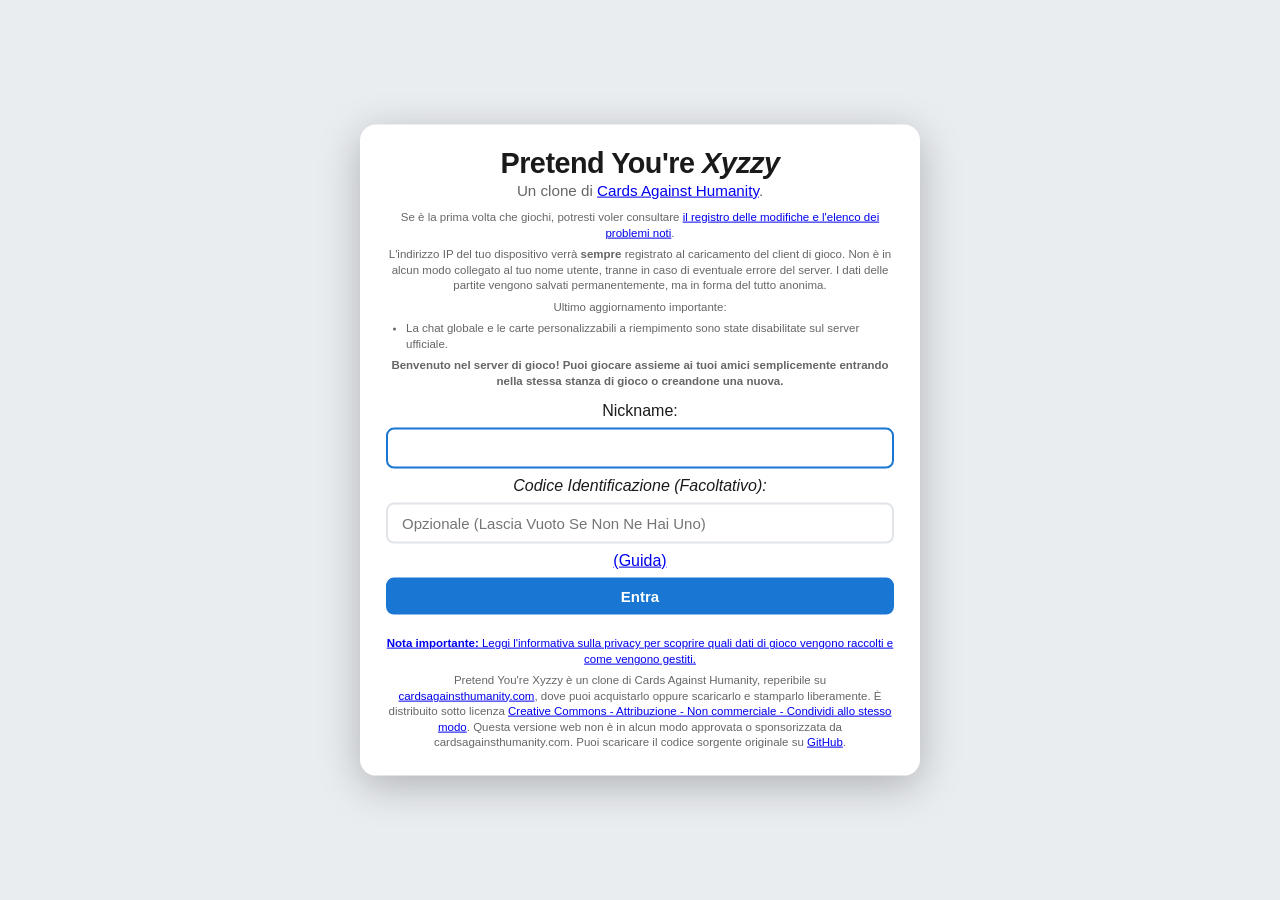
==== commit fbc6106e: "Aggiornati Percorsi Dopo Migrazione A Ubuntu" ====
--- a/index.html
+++ b/index.html
@@ -1,591 +1,591 @@
-<?xml version="1.0" encoding="UTF-8" ?>
-<!DOCTYPE html
-  PUBLIC "-//W3C//DTD XHTML 1.0 Transitional//EN" "http://www.w3.org/TR/xhtml1/DTD/xhtml1-transitional.dtd">
-<html xmlns="http://www.w3.org/1999/xhtml">
-
-<head>
-  <meta http-equiv="Content-Type" content="text/html; charset=UTF-8" />
-  <meta name="viewport"
-    content="width=device-width, initial-scale=1.0, maximum-scale=1.0, user-scalable=no, viewport-fit=cover" />
-  <title>Pretend You're Xyzzy</title>
-  <script type="text/javascript" src="js/jquery-1.11.3.min.js"></script>
-  <script type="text/javascript" src="js/jquery-migrate-1.2.1.js"></script>
-  <script type="text/javascript" src="js/jquery.cookie.js"></script>
-  <script type="text/javascript" src="js/jquery.json.js"></script>
-  <script type="text/javascript" src="js/QTransform.js"></script>
-  <script type="text/javascript" src="js/jquery-ui.min.js"></script>
-  <script type="text/javascript" src="js/cah.js"></script>
-  <script type="text/javascript" src="js/cah.config.js"></script>
-  <script type="text/javascript" src="js/cah.constants.js"></script>
-  <script type="text/javascript" src="js/cah.log.js"></script>
-  <script type="text/javascript" src="js/cah.gamelist.js"></script>
-  <script type="text/javascript" src="js/cah.card.js"></script>
-  <script type="text/javascript" src="js/cah.cardset.js"></script>
-  <script type="text/javascript" src="js/cah.game.js"></script>
-  <script type="text/javascript" src="js/cah.preferences.js"></script>
-  <script type="text/javascript" src="js/cah.longpoll.js"></script>
-  <script type="text/javascript" src="js/cah.longpoll.handlers.js"></script>
-  <script type="text/javascript" src="js/cah.ajax.js"></script>
-  <script type="text/javascript" src="js/cah.ajax.builder.js"></script>
-  <script type="text/javascript" src="js/cah.ajax.handlers.js"></script>
-  <script type="text/javascript" src="js/cah.app.js"></script>
-  <script type="text/javascript" src="js/custom.js"></script>
-  <link rel="stylesheet" type="text/css" href="cah.css" media="screen" />
-  <link rel="stylesheet" type="text/css" href="smartphone.css" media="screen" />
-  <link rel="stylesheet" type="text/css" href="jquery-ui.min.css" media="screen" />
-  <jsp:include page="analytics.jsp" />
-</head>
-
-<body id="gamebody">
-
-  <div id="welcome">
-    <h1 tabindex="0">
-      Pretend You're <dfn
-        title="Xyzzy è un bot di 'Intelligenza Artificiale Non Intelligente'. Farai molto più senso tu di lui in questo gioco.">
-        Xyzzy</dfn>
-    </h1>
-    <h3>Un clone di <a href="http://cardsagainsthumanity.com/">Cards Against Humanity</a>.</h3>
-    <p>
-      Se è la prima volta che giochi, potresti voler consultare <a href="index.jsp">il registro delle modifiche e
-        l'elenco dei problemi noti</a>.
-    </p>
-    <p>
-      L'indirizzo IP del tuo dispositivo verrà <strong>sempre</strong> registrato al caricamento del client di gioco.
-      Non è in alcun modo collegato al tuo nome utente, tranne in caso di eventuale errore del server. I dati delle
-      partite
-      vengono salvati permanentemente, ma in forma del tutto anonima.
-    </p>
-    <p tabindex="0">Ultimo aggiornamento importante:</p>
-    <ul>
-      <li>La chat globale e le carte personalizzabili a riempimento sono state disabilitate sul server ufficiale.</li>
-    </ul>
-    <h2>Benvenuto nel server di gioco! Puoi giocare assieme ai tuoi amici semplicemente entrando nella stessa stanza di
-      gioco o creandone una nuova.</h2>
-    <div id="nickbox">
-      <label for="nickname">Nickname:</label>
-      <input type="text" id="nickname" value="" maxlength="30" role="textbox" aria-label="Inserisci Il Tuo Nickname"
-        data-lpignore="true" />
-      <label for="idcode">
-        <dfn title="Fornisci un codice segreto di identificazione per autenticarti nella chat (opzionale).">
-          Codice Identificazione (Facoltativo):</dfn></label>
-      <input type="password" id="idcode" value="" maxlength="100"
-        placeholder="Opzionale (Lascia Vuoto Se Non Ne Hai Uno)"
-        aria-label="Opzionalmente inserisci un codice di identificazione." />
-      <a href="https://github.com/ajanata/PretendYoureXyzzy/wiki/Identification-Codes">(Guida)</a>
-      <input type="button" id="nicknameconfirm" value="Entra" />
-      <span id="nickbox_error" class="error"></span>
-    </div>
-    <p><a href="privacy.html"><strong>Nota importante:</strong> Leggi l'informativa sulla privacy per
-        scoprire quali dati di gioco vengono raccolti e come vengono gestiti.</a></p>
-    <p>
-      Pretend You're Xyzzy è un clone di Cards Against Humanity, reperibile su
-      <a href="http://www.cardsagainsthumanity.com/">cardsagainsthumanity.com</a>, dove puoi acquistarlo
-      oppure scaricarlo e stamparlo liberamente. È distribuito sotto licenza
-      <a href="http://creativecommons.org/licenses/by-nc-sa/3.0/">Creative Commons - Attribuzione -
-        Non commerciale - Condividi allo stesso modo</a>. Questa versione web non è in alcun modo approvata o
-      sponsorizzata da
-      cardsagainsthumanity.com. Puoi scaricare il codice sorgente originale su
-      <a href="https://github.com/ajanata/PretendYoureXyzzy">GitHub</a>.
-    </p>
-  </div>
-
-  <div id="canvas" class="hide">
-    <div id="menubar">
-      <div id="menubar_left">
-        <input type="button" id="refresh_games" class="hide" value="Aggiorna Stanze" />
-        <input type="button" id="create_game" class="hide" value="Crea Partita" />
-        <input type="text" id="filter_games" class="hide" placeholder="Filtra stanze per parola chiave"
-          data-lpignore="true" />
-
-        <input type="button" id="leave_game" class="hide" value="Esci dalla Partita" />
-        <input type="button" id="start_game" class="hide" value="Avvia Partita" />
-        <input type="button" id="stop_game" class="hide" value="Ferma Partita" />
-      </div>
-      <div id="menubar_right">
-        Durata timer corrente: <span id="current_timer">0</span> secondi
-        <input type="button" id="view_cards" value="Visualizza Carte"
-          title="Apri una nuova finestra per vedere tutte le carte presenti nel gioco."
-          onclick="window.open('viewcards.jsp', 'viewcards');" />
-        <input type="button" id="logout" value="Disconnetti" />
-      </div>
-    </div>
-    <div id="main">
-      <div id="game_list" class="hide"></div>
-      <div id="main_holder"></div>
-    </div>
-  </div>
-
-  <div id="bottom" class="hide">
-    <div id="info_area">
-    </div>
-    <!-- Barra toggle touch visibile SOLO su Smartphone per espandere/collassare la chat -->
-    <div id="chat_toggle_bar" class="chat_toggle_bar">
-      <span class="chat_toggle_title">💬 Chat</span>
-      <span class="chat_toggle_status">Mostra ▲</span>
-    </div>
-    <div id="tabs">
-      <ul>
-        <li><a href="#tab-preferences" class="tab-button">Preferenze Utente</a></li>
-        <li><a href="#tab-gamelist-filters" class="tab-button">Filtri Mazzi Stanze</a></li>
-        <li><a href="#tab-global" class="tab-button" id="button-global">Chat Globale</a></li>
-      </ul>
-
-      <!-- Tab Preferenze Utente -->
-      <div id="tab-preferences" class="preferences_panel">
-        <div class="pref_header">
-          <div class="pref_title_group">
-            <h4>Preferenze Utente</h4>
-            <span class="pref_subtitle">Personalizza l'esperienza di gioco e la privacy</span>
-          </div>
-          <div class="pref_actions">
-            <input type="button" class="btn_secondary" value="Ripristina" onclick="cah.Preferences.load();" />
-            <input type="button" class="btn_primary" value="Salva Modifiche" onclick="cah.Preferences.save();" />
-          </div>
-        </div>
-
-        <div class="pref_grid">
-          <div class="pref_toggles_card">
-            <label class="custom_toggle_row" for="hide_connect_quit">
-              <input type="checkbox" id="hide_connect_quit" />
-              <div class="toggle_label_text">
-                <strong>Nascondi notifiche di entrata e uscita</strong>
-                <span>Non visualizzare i messaggi quando gli utenti si connettono o lasciano il server.</span>
-              </div>
-            </label>
-
-            <label class="custom_toggle_row" for="no_persistent_id">
-              <input type="checkbox" id="no_persistent_id" />
-              <div class="toggle_label_text">
-                <strong>Disattiva tracciamento cronologia carte</strong>
-                <span>Evita che il server memorizzi quali carte hai già visto tra sessioni differenti.</span>
-              </div>
-            </label>
-          </div>
-
-          <div class="pref_ignore_card">
-            <label for="ignore_list"><strong>Lista utenti ignorati:</strong></label>
-            <span class="ignore_helper">Inserisci un nickname per riga da escludere dalla chat:</span>
-            <textarea id="ignore_list" placeholder="Es. Tizio&#10;Caio"></textarea>
-          </div>
-        </div>
-      </div>
-
-      <!-- Tab Filtri Mazzi -->
-      <div id="tab-gamelist-filters" class="filters_panel">
-        <div class="pref_header">
-          <div class="pref_title_group">
-            <h4>Filtri Mazzi per Elenco Stanze</h4>
-            <span class="pref_subtitle">Clicca "Salva" e poi "Aggiorna Stanze" in alto per applicarli.</span>
-          </div>
-          <div class="pref_actions">
-            <input type="button" class="btn_secondary" value="Ripristina" onclick="cah.Preferences.load();" />
-            <input type="button" class="btn_primary" value="Salva Filtri" onclick="cah.Preferences.save();" />
-          </div>
-        </div>
-
-        <div class="filter_columns_container">
-          <!-- 1. Esclusi -->
-          <div class="filter_col filter_banned">
-            <div class="col_header">
-              <span class="badge_status status_banned">🚫 Esclusi</span>
-              <span class="col_desc">Non mostrare stanze con questi mazzi</span>
-            </div>
-            <select id="cardsets_banned" multiple="multiple"></select>
-            <div class="filter_btn_group">
-              <input type="button" id="banned_remove" class="btn_filter_action" value="Rimuovi ➔"
-                onclick="cah.Preferences.transferCardSets('banned', 'neutral')" />
-            </div>
-          </div>
-
-          <!-- 2. Neutri -->
-          <div class="filter_col filter_neutral">
-            <div class="col_header">
-              <span class="badge_status status_neutral">⚖️ Neutri</span>
-              <span class="col_desc">Nessuna preferenza su questi mazzi</span>
-            </div>
-            <select id="cardsets_neutral" multiple="multiple"></select>
-            <div class="filter_btn_group dual_actions">
-              <input type="button" id="banned_add" class="btn_filter_action btn_danger" value="⬅️ Escludi"
-                onclick="cah.Preferences.transferCardSets('neutral', 'banned')" />
-              <input type="button" id="required_add" class="btn_filter_action btn_success" value="Richiedi ➡️"
-                onclick="cah.Preferences.transferCardSets('neutral', 'required')" />
-            </div>
-          </div>
-
-          <!-- 3. Richiesti -->
-          <div class="filter_col filter_required">
-            <div class="col_header">
-              <span class="badge_status status_required">⭐ Richiesti</span>
-              <span class="col_desc">Mostra solo stanze che includono questi mazzi</span>
-            </div>
-            <select id="cardsets_required" multiple="multiple"></select>
-            <div class="filter_btn_group">
-              <input type="button" id="required_remove" class="btn_filter_action" value="⬅️ Rimuovi"
-                onclick="cah.Preferences.transferCardSets('required', 'neutral')" />
-            </div>
-          </div>
-        </div>
-      </div>
-
-      <!-- Tab Chat Globale -->
-      <div id="tab-global">
-        <div class="log"></div>
-        <input type="text" class="chat" maxlength="200" aria-label="Scrivi un messaggio in chat..." data-lpignore="true"
-          placeholder="Scrivi un messaggio in chat..." />
-        <input type="button" class="chat_submit" value="Invia" />
-      </div>
-    </div>
-  </div>
-
-  <!-- Template for game lobbies in the game list. -->
-  <div class="hide">
-    <div id="gamelist_lobby_template" class="gamelist_lobby" tabindex="0">
-      <div class="gamelist_lobby_left">
-        <h3>
-          Partita di <span class="gamelist_lobby_host">host</span>
-          (<span class="gamelist_lobby_player_count"></span>/<span class="gamelist_lobby_max_players"></span>,
-          <span class="gamelist_lobby_spectator_count"></span>/<span class="gamelist_lobby_max_spectators"></span>)
-          <span class="gamelist_lobby_status">status</span>
-        </h3>
-        <div>
-          <strong>Giocatori:</strong>
-          <span class="gamelist_lobby_players">host, player1, player2</span>
-        </div>
-        <div>
-          <strong>Spettatori:</strong>
-          <span class="gamelist_lobby_spectators">spectator1</span>
-        </div>
-        <div><strong>Obiettivo:</strong> <span class="gamelist_lobby_goal"></span></div>
-        <div>
-          <strong>Mazzi:</strong> <span class="gamelist_lobby_cardset"></span>
-        </div>
-        <div class="hide">Partita <span class="gamelist_lobby_id">###</span></div>
-      </div>
-      <div class="gamelist_lobby_right">
-        <input type="button" class="gamelist_lobby_join" value="Entra" />
-        <input type="button" class="gamelist_lobby_spectate" value="Osserva" />
-      </div>
-    </div>
-  </div>
-
-  <!-- Template for face-up black cards. -->
-  <div class="hide">
-    <div id="black_up_template" class="card blackcard">
-      <span class="card_text">Testo di esempio per la carta nera.</span>
-      <div class="logo">
-        <div class="logo_1 logo_element">
-        </div>
-        <div class="logo_2 logo_element">
-        </div>
-        <div class="logo_3 logo_element watermark_container">
-          <br />
-          <span class="watermark"></span>
-        </div>
-        <div class="logo_text">Pretend You're Xyzzy</div>
-      </div>
-      <div class="card_metadata">
-        <div class="draw hide">PESCA <div class="card_number"></div>
-        </div>
-        <div class="pick hide">SCEGLI <div class="card_number"></div>
-        </div>
-      </div>
-    </div>
-  </div>
-
-  <!-- Template for face-down black cards. -->
-  <div class="hide">
-    <div id="black_down_template" class="card blackcard">
-    </div>
-  </div>
-
-  <!-- Template for face-up white cards. -->
-  <div class="hide">
-    <div id="white_up_template" class="card whitecard">
-      <span class="card_text" role="button" tabindex="0">Testo di esempio per la carta bianca.</span>
-      <div class="logo">
-        <div class="logo_1 logo_element">
-        </div>
-        <div class="logo_2 logo_element">
-        </div>
-        <div class="logo_3 logo_element watermark_container">
-          <br />
-          <span class="watermark"></span>
-        </div>
-        <div class="logo_text">Pretend You're Xyzzy</div>
-      </div>
-    </div>
-  </div>
-
-  <!-- Template for face-down white cards. -->
-  <div class="hide">
-    <div id="white_down_template" class="card whitecard">
-    </div>
-  </div>
-
-  <!-- Template for game lobbies. -->
-  <div style="width: 100%; max-width: 1200px; position: relative;" class="hide">
-    <div id="game_template" class="game">
-      <div class="game_top">
-        <div class="game_room_badge">
-          <span class="game_room_icon">🎮</span>
-          <span class="game_room_name">Stanza di Gioco</span>
-        </div>
-        <div class="game_message" role="status">
-          In attesa del server...
-        </div>
-        <div class="game_top_actions">
-          <input type="button" class="game_show_last_round game_menu_bar" value="Ultimo Round" disabled="disabled" />
-          <label class="game_menu_bar checkbox">
-            <input type="checkbox" class="game_animate_cards" checked="checked" />
-            <span>Anima Carte</span>
-          </label>
-          <input type="button" class="game_show_options game_menu_bar hide_setting_btn" value="Opzioni" />
-        </div>
-      </div>
-
-      <div class="game_body_area">
-        <!-- Opzioni Partita pre-inizio -->
-        <div class="game_options">
-        </div>
-
-        <!-- Tavolo di gioco (attivo durante la partita) -->
-        <div class="game_board">
-          <div class="game_left_side">
-            <div class="game_black_card_wrapper">
-              <span tabindex="0">La carta nera per
-                <span class="game_black_card_round_indicator">questo round è</span>:
-              </span>
-              <div class="game_black_card" tabindex="0">
-              </div>
-            </div>
-            <input type="button" class="confirm_card" value="Conferma Selezione" />
-          </div>
-          <div class="game_right_side hide">
-            <div class="game_right_side_box game_white_card_wrapper">
-              <span tabindex="0">Le carte bianche giocate in questo round:</span>
-              <div class="game_white_cards game_right_side_cards">
-              </div>
-            </div>
-            <div class="game_right_side_box game_last_round hide">
-              Il round precedente è stato vinto da <span class="game_last_round_winner"></span>.
-              <div class="game_last_round_cards game_right_side_cards">
-              </div>
-            </div>
-          </div>
-        </div>
-
-        <!-- Mano di carte del giocatore in basso -->
-        <div class="game_hand">
-          <div class="game_hand_filter hide">
-            <span class="game_hand_filter_text"></span>
-          </div>
-          <span class="your_hand" tabindex="0">La Tua Mano</span>
-          <div class="game_hand_cards">
-          </div>
-        </div>
-      </div>
-    </div>
-  </div>
-
-  <!-- Template for scoreboard container. -->
-  <div style="height: 215px; border: 1px solid black;" class="hide">
-    <div id="scoreboard_template" class="scoreboard">
-      <div class="game_message" tabindex="0">Classifica</div>
-    </div>
-  </div>
-
-  <!-- Template for scoreboard score card. -->
-  <div class="scoreboard hide" style="height: 215px;">
-    <div id="scorecard_template" class="scorecard" tabindex="0">
-      <div class="scorecard_player">NomeGiocatore</div>
-      <div class="scorecard_points">
-        <span class="scorecard_score">0</span>
-        <span class="scorecard_point_title">Punti</span>
-        <span class="scorecard_s" style="display: none;"></span>
-      </div>
-      <div class="scorecard_status">Stato</div>
-    </div>
-  </div>
-
-  <!-- Template for round card set binder. -->
-  <div class="hide">
-    <div id="game_white_cards_binder_template" class="game_white_cards_binder hide">
-    </div>
-  </div>
-
-  <!-- Previous round display. -->
-  <div class="hide">
-    <div id="previous_round_template" class="previous_round">
-      <input type="button" class="previous_round_close" value="Chiudi" />
-      Vincitore del round: <span class="previous_round_winner"></span>
-      <div class="previous_round_cards"></div>
-    </div>
-  </div>
-
-  <!-- Template for game options. -->
-  <div class="hide">
-    <div class="game_options" id="game_options_template">
-
-      <div
-        style="display: flex; justify-content: space-between; align-items: center; margin-bottom: 12px; flex-wrap: wrap; gap: 8px;">
-        <h3 style="margin: 0; font-size: 16px; font-weight: 700; color: #1a1a1a;">Opzioni partita</h3>
-        <span class="options_host_only" style="margin: 0;">Solo l'host della partita può modificare le opzioni.</span>
-      </div>
-
-      <!-- 1. Password partita con occhio integrato -->
-      <div class="game_password_box">
-        <label id="game_password_template_label" for="game_password_template">
-          Password partita (opzionale):
-        </label>
-
-        <div class="password_input_wrapper">
-          <input type="password" id="game_password_template" class="game_password" placeholder="Nessuna password"
-            maxlength="50" />
-
-          <button type="button" id="game_hide_password_template" class="game_toggle_password game_hide_password"
-            title="Mostra password" aria-label="Mostra password">
-            <svg class="eye_icon eye_open" viewBox="0 0 24 24" width="18" height="18" fill="currentColor">
-              <path
-                d="M12 4.5C7 4.5 2.73 7.61 1 12c1.73 4.39 6 7.5 11 7.5s9.27-3.11 11-7.5c-1.73-4.39-6-7.5-11-7.5zm0 12.5c-2.76 0-5-2.24-5-5s2.24-5 5-5 5 2.24 5 5-2.24 5-5 5zm0-8c-1.66 0-3 1.34-3 3s1.34 3 3 3 3-1.34 3-3-1.34-3-3-3z" />
-            </svg>
-            <svg class="eye_icon eye_closed" viewBox="0 0 24 24" width="18" height="18" fill="currentColor">
-              <path
-                d="M12 7c2.76 0 5 2.24 5 5 0 .65-.13 1.26-.36 1.83l2.92 2.92c1.51-1.26 2.7-2.89 3.44-4.75-1.73-4.39-6-7.5-11-7.5-1.4 0-2.74.25-3.98.7l2.16 2.16C10.74 7.13 11.35 7 12 7zM2 4.27l2.28 2.28.46.46C3.08 8.3 1.78 10.02 1 12c1.73 4.39 6 7.5 11 7.5 1.55 0 3.03-.3 4.38-.84l.42.42L19.73 22 21 20.73 3.27 3 2 4.27zM7.53 9.8l1.55 1.55c-.05.21-.08.43-.08.65 0 1.66 1.34 3 3 3 .22 0 .44-.03.65-.08l1.55 1.55c-.67.33-1.41.53-2.2.53-2.76 0-5-2.24-5-5 0-.79.2-1.53.53-2.2zm4.31-.78l3.15 3.15.02-.16c0-1.66-1.34-3-3-3l-.17.01z" />
-            </svg>
-          </button>
-        </div>
-
-        <input type="password" id="game_fake_password_template" class="game_fake_password hide" />
-      </div>
-
-      <!-- 2. Parametri principali -->
-      <div
-        style="display: flex; flex-wrap: wrap; gap: 16px; align-items: center; margin-bottom: 12px; padding: 8px 12px; background: #f6f8fa; border: 1px solid #e1e4e8; border-radius: 8px;">
-        <div style="display: flex; align-items: center; gap: 6px;">
-          <label id="score_limit_template_label" for="score_limit_template"
-            style="font-size: 13px; font-weight: 600;">Punti vittoria:</label>
-          <select id="score_limit_template" class="score_limit"
-            style="margin: 0; padding: 5px 8px; border-radius: 6px; border: 1px solid #d0d7de; background: #fff;">
-            <option value="4">4</option>
-            <option value="5">5</option>
-            <option value="6">6</option>
-            <option value="7">7</option>
-            <option value="8" selected="selected">8</option>
-            <option value="9">9</option>
-            <option value="10">10</option>
-            <option value="11">11</option>
-            <option value="12">12</option>
-            <option value="15">15</option>
-          </select>
-        </div>
-
-        <div style="display: flex; align-items: center; gap: 6px;">
-          <label id="player_limit_template_label" for="player_limit_template"
-            style="font-size: 13px; font-weight: 600;">Limite giocatori:</label>
-          <select id="player_limit_template" class="player_limit"
-            style="margin: 0; padding: 5px 8px; border-radius: 6px; border: 1px solid #d0d7de; background: #fff;">
-            <option value="3">3</option>
-            <option value="4">4</option>
-            <option value="5">5</option>
-            <option value="6">6</option>
-            <option value="7">7</option>
-            <option value="8">8</option>
-            <option value="9">9</option>
-            <option value="10" selected="selected">10</option>
-            <option value="12">12</option>
-            <option value="15">15</option>
-            <option value="20">20</option>
-          </select>
-        </div>
-
-        <div style="display: flex; align-items: center; gap: 6px;">
-          <label id="spectator_limit_template_label" for="spectator_limit_template"
-            style="font-size: 13px; font-weight: 600;">Spettatori:</label>
-          <select id="spectator_limit_template" class="spectator_limit"
-            style="margin: 0; padding: 5px 8px; border-radius: 6px; border: 1px solid #d0d7de; background: #fff;">
-            <option value="0">0</option>
-            <option value="5">5</option>
-            <option value="10" selected="selected">10</option>
-            <option value="15">15</option>
-            <option value="20">20</option>
-          </select>
-        </div>
-
-        <div style="display: flex; align-items: center; gap: 6px;">
-          <label id="timer_multiplier_template_label" for="timer_multiplier_template"
-            style="font-size: 13px; font-weight: 600;">Timer:</label>
-          <select id="timer_multiplier_template" class="timer_multiplier"
-            style="margin: 0; padding: 5px 8px; border-radius: 6px; border: 1px solid #d0d7de; background: #fff;">
-            <option value="0.25x">0.25x</option>
-            <option value="0.5x">0.5x</option>
-            <option value="0.75x">0.75x</option>
-            <option selected="selected" value="1x">1x</option>
-            <option value="1.25x">1.25x</option>
-            <option value="1.5x">1.5x</option>
-            <option value="1.75x">1.75x</option>
-            <option value="2x">2x</option>
-            <option value="2.5x">2.5x</option>
-            <option value="3x">3x</option>
-            <option value="4x">4x</option>
-            <option value="5x">5x</option>
-            <option value="10x">10x</option>
-            <option value="Unlimited">Illimitato</option>
-          </select>
-        </div>
-      </div>
-
-      <!-- 3. Mazzi Personalizzati Cardcast -->
-      <div class="cardcast_toggle_row">
-        <span class="cardcast_toggle_title">🃏 Mazzi Personalizzati</span>
-        <label class="material_switch">
-          <input type="checkbox" class="cardcast_toggle_cb" id="cardcast_toggle_cb" />
-          <span class="switch_slider"></span>
-        </label>
-      </div>
-
-      <fieldset class="cardcast_custom_sets"
-        style="margin: 0 0 12px 0; padding: 10px 14px; border: 2px solid #2196F3; border-radius: 8px; background: #f8fbff; flex-shrink: 0;">
-        <legend style="font-weight: bold; color: #1976D2;">🃏 Mazzi Personalizzati (cast.clrtd.com)</legend>
-        <p style="margin: 0 0 8px 0; font-size: 13px; color: #333;">
-          Inserisci il codice del mazzo creato su <a href="https://cast.clrtd.com" target="_blank"
-            style="color: #1976D2; font-weight: bold;">cast.clrtd.com</a>:
-        </p>
-        <div style="display: flex; gap: 8px; align-items: center;">
-          <input type="text" id="custom_cardcast_code" class="custom_cardcast_code" placeholder="Es. ABCDE"
-            maxlength="10"
-            style="text-transform: uppercase; font-weight: bold; width: 130px; padding: 6px 10px; border: 1px solid #ccc; border-radius: 4px; background: #fff;" />
-          <input type="button" id="custom_cardcast_btn" class="custom_cardcast_btn" value="Aggiungi Mazzo"
-            style="padding: 6px 14px; background: #2196F3; color: white; border: none; border-radius: 4px; cursor: pointer; font-weight: bold;" />
-        </div>
-        <div id="custom_cardcast_status" class="custom_cardcast_status"
-          style="margin-top: 6px; font-size: 13px; font-weight: 500;"></div>
-
-        <div id="custom_cardcast_list_container" class="custom_cardcast_list_container"
-          style="margin-top: 8px; display: none;">
-          <strong style="font-size: 13px; color: #333;">Mazzi attivi in questa partita:</strong>
-          <ul id="custom_cardcast_list" class="custom_cardcast_list"
-            style="margin: 4px 0 0 0; padding-left: 20px; font-size: 13px; color: #444;"></ul>
-        </div>
-      </fieldset>
-
-      <!-- 4. Sezione Mazzi Standard -->
-      <div class="deck_toggle_row standard_toggle_row">
-        <span class="deck_toggle_title">📦 Mazzi Standard</span>
-        <label class="material_switch">
-          <input type="checkbox" class="standard_decks_toggle_cb" id="standard_decks_toggle_cb" checked="checked" />
-          <span class="switch_slider"></span>
-        </label>
-      </div>
-
-      <fieldset class="card_sets">
-        <legend style="font-weight: 700; color: #24292f;">Mazzi di Carte Standard</legend>
-        <span class="base_card_sets"></span>
-        <span class="extra_card_sets"></span>
-      </fieldset>
-    </div>
-  </div>
-
-  <div style="position:absolute; left:-99999px" role="alert" id="aria-notifications"></div>
-</body>
-
+<?xml version="1.0" encoding="UTF-8" ?>
+<!DOCTYPE html
+  PUBLIC "-//W3C//DTD XHTML 1.0 Transitional//EN" "http://www.w3.org/TR/xhtml1/DTD/xhtml1-transitional.dtd">
+<html xmlns="http://www.w3.org/1999/xhtml">
+
+<head>
+  <meta http-equiv="Content-Type" content="text/html; charset=UTF-8" />
+  <meta name="viewport"
+    content="width=device-width, initial-scale=1.0, maximum-scale=1.0, user-scalable=no, viewport-fit=cover" />
+  <title>Pretend You're Xyzzy</title>
+  <script type="text/javascript" src="js/jquery-1.11.3.min.js"></script>
+  <script type="text/javascript" src="js/jquery-migrate-1.2.1.js"></script>
+  <script type="text/javascript" src="js/jquery.cookie.js"></script>
+  <script type="text/javascript" src="js/jquery.json.js"></script>
+  <script type="text/javascript" src="js/QTransform.js"></script>
+  <script type="text/javascript" src="js/jquery-ui.min.js"></script>
+  <script type="text/javascript" src="js/cah.js"></script>
+  <script type="text/javascript" src="js/cah.config.js"></script>
+  <script type="text/javascript" src="js/cah.constants.js"></script>
+  <script type="text/javascript" src="js/cah.log.js"></script>
+  <script type="text/javascript" src="js/cah.gamelist.js"></script>
+  <script type="text/javascript" src="js/cah.card.js"></script>
+  <script type="text/javascript" src="js/cah.cardset.js"></script>
+  <script type="text/javascript" src="js/cah.game.js"></script>
+  <script type="text/javascript" src="js/cah.preferences.js"></script>
+  <script type="text/javascript" src="js/cah.longpoll.js"></script>
+  <script type="text/javascript" src="js/cah.longpoll.handlers.js"></script>
+  <script type="text/javascript" src="js/cah.ajax.js"></script>
+  <script type="text/javascript" src="js/cah.ajax.builder.js"></script>
+  <script type="text/javascript" src="js/cah.ajax.handlers.js"></script>
+  <script type="text/javascript" src="js/cah.app.js"></script>
+  <script type="text/javascript" src="js/custom.js"></script>
+  <link rel="stylesheet" type="text/css" href="cah.css" media="screen" />
+  <link rel="stylesheet" type="text/css" href="smartphone.css" media="screen" />
+  <link rel="stylesheet" type="text/css" href="jquery-ui.min.css" media="screen" />
+  <jsp:include page="analytics.jsp" />
+</head>
+
+<body id="gamebody">
+
+  <div id="welcome">
+    <h1 tabindex="0">
+      Pretend You're <dfn
+        title="Xyzzy è un bot di 'Intelligenza Artificiale Non Intelligente'. Farai molto più senso tu di lui in questo gioco.">
+        Xyzzy</dfn>
+    </h1>
+    <h3>Un clone di <a href="http://cardsagainsthumanity.com/">Cards Against Humanity</a>.</h3>
+    <p>
+      Se è la prima volta che giochi, potresti voler consultare <a href="index.jsp">il registro delle modifiche e
+        l'elenco dei problemi noti</a>.
+    </p>
+    <p>
+      L'indirizzo IP del tuo dispositivo verrà <strong>sempre</strong> registrato al caricamento del client di gioco.
+      Non è in alcun modo collegato al tuo nome utente, tranne in caso di eventuale errore del server. I dati delle
+      partite
+      vengono salvati permanentemente, ma in forma del tutto anonima.
+    </p>
+    <p tabindex="0">Ultimo aggiornamento importante:</p>
+    <ul>
+      <li>La chat globale e le carte personalizzabili a riempimento sono state disabilitate sul server ufficiale.</li>
+    </ul>
+    <h2>Benvenuto nel server di gioco! Puoi giocare assieme ai tuoi amici semplicemente entrando nella stessa stanza di
+      gioco o creandone una nuova.</h2>
+    <div id="nickbox">
+      <label for="nickname">Nickname:</label>
+      <input type="text" id="nickname" value="" maxlength="30" role="textbox" aria-label="Inserisci Il Tuo Nickname"
+        data-lpignore="true" />
+      <label for="idcode">
+        <dfn title="Fornisci un codice segreto di identificazione per autenticarti nella chat (opzionale).">
+          Codice Identificazione (Facoltativo):</dfn></label>
+      <input type="password" id="idcode" value="" maxlength="100"
+        placeholder="Opzionale (Lascia Vuoto Se Non Ne Hai Uno)"
+        aria-label="Opzionalmente inserisci un codice di identificazione." />
+      <a href="https://github.com/ajanata/PretendYoureXyzzy/wiki/Identification-Codes">(Guida)</a>
+      <input type="button" id="nicknameconfirm" value="Entra" />
+      <span id="nickbox_error" class="error"></span>
+    </div>
+    <p><a href="privacy.html"><strong>Nota importante:</strong> Leggi l'informativa sulla privacy per
+        scoprire quali dati di gioco vengono raccolti e come vengono gestiti.</a></p>
+    <p>
+      Pretend You're Xyzzy è un clone di Cards Against Humanity, reperibile su
+      <a href="http://www.cardsagainsthumanity.com/">cardsagainsthumanity.com</a>, dove puoi acquistarlo
+      oppure scaricarlo e stamparlo liberamente. È distribuito sotto licenza
+      <a href="http://creativecommons.org/licenses/by-nc-sa/3.0/">Creative Commons - Attribuzione -
+        Non commerciale - Condividi allo stesso modo</a>. Questa versione web non è in alcun modo approvata o
+      sponsorizzata da
+      cardsagainsthumanity.com. Puoi scaricare il codice sorgente originale su
+      <a href="https://github.com/ajanata/PretendYoureXyzzy">GitHub</a>.
+    </p>
+  </div>
+
+  <div id="canvas" class="hide">
+    <div id="menubar">
+      <div id="menubar_left">
+        <input type="button" id="refresh_games" class="hide" value="Aggiorna Stanze" />
+        <input type="button" id="create_game" class="hide" value="Crea Partita" />
+        <input type="text" id="filter_games" class="hide" placeholder="Filtra stanze per parola chiave"
+          data-lpignore="true" />
+
+        <input type="button" id="leave_game" class="hide" value="Esci dalla Partita" />
+        <input type="button" id="start_game" class="hide" value="Avvia Partita" />
+        <input type="button" id="stop_game" class="hide" value="Ferma Partita" />
+      </div>
+      <div id="menubar_right">
+        Durata timer corrente: <span id="current_timer">0</span> secondi
+        <input type="button" id="view_cards" value="Visualizza Carte"
+          title="Apri una nuova finestra per vedere tutte le carte presenti nel gioco."
+          onclick="window.open('viewcards.jsp', 'viewcards');" />
+        <input type="button" id="logout" value="Disconnetti" />
+      </div>
+    </div>
+    <div id="main">
+      <div id="game_list" class="hide"></div>
+      <div id="main_holder"></div>
+    </div>
+  </div>
+
+  <div id="bottom" class="hide">
+    <div id="info_area">
+    </div>
+    <!-- Barra toggle touch visibile SOLO su Smartphone per espandere/collassare la chat -->
+    <div id="chat_toggle_bar" class="chat_toggle_bar">
+      <span class="chat_toggle_title">💬 Chat</span>
+      <span class="chat_toggle_status">Mostra ▲</span>
+    </div>
+    <div id="tabs">
+      <ul>
+        <li><a href="#tab-preferences" class="tab-button">Preferenze Utente</a></li>
+        <li><a href="#tab-gamelist-filters" class="tab-button">Filtri Mazzi Stanze</a></li>
+        <li><a href="#tab-global" class="tab-button" id="button-global">Chat Globale</a></li>
+      </ul>
+
+      <!-- Tab Preferenze Utente -->
+      <div id="tab-preferences" class="preferences_panel">
+        <div class="pref_header">
+          <div class="pref_title_group">
+            <h4>Preferenze Utente</h4>
+            <span class="pref_subtitle">Personalizza l'esperienza di gioco e la privacy</span>
+          </div>
+          <div class="pref_actions">
+            <input type="button" class="btn_secondary" value="Ripristina" onclick="cah.Preferences.load();" />
+            <input type="button" class="btn_primary" value="Salva Modifiche" onclick="cah.Preferences.save();" />
+          </div>
+        </div>
+
+        <div class="pref_grid">
+          <div class="pref_toggles_card">
+            <label class="custom_toggle_row" for="hide_connect_quit">
+              <input type="checkbox" id="hide_connect_quit" />
+              <div class="toggle_label_text">
+                <strong>Nascondi notifiche di entrata e uscita</strong>
+                <span>Non visualizzare i messaggi quando gli utenti si connettono o lasciano il server.</span>
+              </div>
+            </label>
+
+            <label class="custom_toggle_row" for="no_persistent_id">
+              <input type="checkbox" id="no_persistent_id" />
+              <div class="toggle_label_text">
+                <strong>Disattiva tracciamento cronologia carte</strong>
+                <span>Evita che il server memorizzi quali carte hai già visto tra sessioni differenti.</span>
+              </div>
+            </label>
+          </div>
+
+          <div class="pref_ignore_card">
+            <label for="ignore_list"><strong>Lista utenti ignorati:</strong></label>
+            <span class="ignore_helper">Inserisci un nickname per riga da escludere dalla chat:</span>
+            <textarea id="ignore_list" placeholder="Es. Tizio&#10;Caio"></textarea>
+          </div>
+        </div>
+      </div>
+
+      <!-- Tab Filtri Mazzi -->
+      <div id="tab-gamelist-filters" class="filters_panel">
+        <div class="pref_header">
+          <div class="pref_title_group">
+            <h4>Filtri Mazzi per Elenco Stanze</h4>
+            <span class="pref_subtitle">Clicca "Salva" e poi "Aggiorna Stanze" in alto per applicarli.</span>
+          </div>
+          <div class="pref_actions">
+            <input type="button" class="btn_secondary" value="Ripristina" onclick="cah.Preferences.load();" />
+            <input type="button" class="btn_primary" value="Salva Filtri" onclick="cah.Preferences.save();" />
+          </div>
+        </div>
+
+        <div class="filter_columns_container">
+          <!-- 1. Esclusi -->
+          <div class="filter_col filter_banned">
+            <div class="col_header">
+              <span class="badge_status status_banned">🚫 Esclusi</span>
+              <span class="col_desc">Non mostrare stanze con questi mazzi</span>
+            </div>
+            <select id="cardsets_banned" multiple="multiple"></select>
+            <div class="filter_btn_group">
+              <input type="button" id="banned_remove" class="btn_filter_action" value="Rimuovi ➔"
+                onclick="cah.Preferences.transferCardSets('banned', 'neutral')" />
+            </div>
+          </div>
+
+          <!-- 2. Neutri -->
+          <div class="filter_col filter_neutral">
+            <div class="col_header">
+              <span class="badge_status status_neutral">⚖️ Neutri</span>
+              <span class="col_desc">Nessuna preferenza su questi mazzi</span>
+            </div>
+            <select id="cardsets_neutral" multiple="multiple"></select>
+            <div class="filter_btn_group dual_actions">
+              <input type="button" id="banned_add" class="btn_filter_action btn_danger" value="⬅️ Escludi"
+                onclick="cah.Preferences.transferCardSets('neutral', 'banned')" />
+              <input type="button" id="required_add" class="btn_filter_action btn_success" value="Richiedi ➡️"
+                onclick="cah.Preferences.transferCardSets('neutral', 'required')" />
+            </div>
+          </div>
+
+          <!-- 3. Richiesti -->
+          <div class="filter_col filter_required">
+            <div class="col_header">
+              <span class="badge_status status_required">⭐ Richiesti</span>
+              <span class="col_desc">Mostra solo stanze che includono questi mazzi</span>
+            </div>
+            <select id="cardsets_required" multiple="multiple"></select>
+            <div class="filter_btn_group">
+              <input type="button" id="required_remove" class="btn_filter_action" value="⬅️ Rimuovi"
+                onclick="cah.Preferences.transferCardSets('required', 'neutral')" />
+            </div>
+          </div>
+        </div>
+      </div>
+
+      <!-- Tab Chat Globale -->
+      <div id="tab-global">
+        <div class="log"></div>
+        <input type="text" class="chat" maxlength="200" aria-label="Scrivi un messaggio in chat..." data-lpignore="true"
+          placeholder="Scrivi un messaggio in chat..." />
+        <input type="button" class="chat_submit" value="Invia" />
+      </div>
+    </div>
+  </div>
+
+  <!-- Template for game lobbies in the game list. -->
+  <div class="hide">
+    <div id="gamelist_lobby_template" class="gamelist_lobby" tabindex="0">
+      <div class="gamelist_lobby_left">
+        <h3>
+          Partita di <span class="gamelist_lobby_host">host</span>
+          (<span class="gamelist_lobby_player_count"></span>/<span class="gamelist_lobby_max_players"></span>,
+          <span class="gamelist_lobby_spectator_count"></span>/<span class="gamelist_lobby_max_spectators"></span>)
+          <span class="gamelist_lobby_status">status</span>
+        </h3>
+        <div>
+          <strong>Giocatori:</strong>
+          <span class="gamelist_lobby_players">host, player1, player2</span>
+        </div>
+        <div>
+          <strong>Spettatori:</strong>
+          <span class="gamelist_lobby_spectators">spectator1</span>
+        </div>
+        <div><strong>Obiettivo:</strong> <span class="gamelist_lobby_goal"></span></div>
+        <div>
+          <strong>Mazzi:</strong> <span class="gamelist_lobby_cardset"></span>
+        </div>
+        <div class="hide">Partita <span class="gamelist_lobby_id">###</span></div>
+      </div>
+      <div class="gamelist_lobby_right">
+        <input type="button" class="gamelist_lobby_join" value="Entra" />
+        <input type="button" class="gamelist_lobby_spectate" value="Osserva" />
+      </div>
+    </div>
+  </div>
+
+  <!-- Template for face-up black cards. -->
+  <div class="hide">
+    <div id="black_up_template" class="card blackcard">
+      <span class="card_text">Testo di esempio per la carta nera.</span>
+      <div class="logo">
+        <div class="logo_1 logo_element">
+        </div>
+        <div class="logo_2 logo_element">
+        </div>
+        <div class="logo_3 logo_element watermark_container">
+          <br />
+          <span class="watermark"></span>
+        </div>
+        <div class="logo_text">Pretend You're Xyzzy</div>
+      </div>
+      <div class="card_metadata">
+        <div class="draw hide">PESCA <div class="card_number"></div>
+        </div>
+        <div class="pick hide">SCEGLI <div class="card_number"></div>
+        </div>
+      </div>
+    </div>
+  </div>
+
+  <!-- Template for face-down black cards. -->
+  <div class="hide">
+    <div id="black_down_template" class="card blackcard">
+    </div>
+  </div>
+
+  <!-- Template for face-up white cards. -->
+  <div class="hide">
+    <div id="white_up_template" class="card whitecard">
+      <span class="card_text" role="button" tabindex="0">Testo di esempio per la carta bianca.</span>
+      <div class="logo">
+        <div class="logo_1 logo_element">
+        </div>
+        <div class="logo_2 logo_element">
+        </div>
+        <div class="logo_3 logo_element watermark_container">
+          <br />
+          <span class="watermark"></span>
+        </div>
+        <div class="logo_text">Pretend You're Xyzzy</div>
+      </div>
+    </div>
+  </div>
+
+  <!-- Template for face-down white cards. -->
+  <div class="hide">
+    <div id="white_down_template" class="card whitecard">
+    </div>
+  </div>
+
+  <!-- Template for game lobbies. -->
+  <div style="width: 100%; max-width: 1200px; position: relative;" class="hide">
+    <div id="game_template" class="game">
+      <div class="game_top">
+        <div class="game_room_badge">
+          <span class="game_room_icon">🎮</span>
+          <span class="game_room_name">Stanza di Gioco</span>
+        </div>
+        <div class="game_message" role="status">
+          In attesa del server...
+        </div>
+        <div class="game_top_actions">
+          <input type="button" class="game_show_last_round game_menu_bar" value="Ultimo Round" disabled="disabled" />
+          <label class="game_menu_bar checkbox">
+            <input type="checkbox" class="game_animate_cards" checked="checked" />
+            <span>Anima Carte</span>
+          </label>
+          <input type="button" class="game_show_options game_menu_bar hide_setting_btn" value="Opzioni" />
+        </div>
+      </div>
+
+      <div class="game_body_area">
+        <!-- Opzioni Partita pre-inizio -->
+        <div class="game_options">
+        </div>
+
+        <!-- Tavolo di gioco (attivo durante la partita) -->
+        <div class="game_board">
+          <div class="game_left_side">
+            <div class="game_black_card_wrapper">
+              <span tabindex="0">La carta nera per
+                <span class="game_black_card_round_indicator">questo round è</span>:
+              </span>
+              <div class="game_black_card" tabindex="0">
+              </div>
+            </div>
+            <input type="button" class="confirm_card" value="Conferma Selezione" />
+          </div>
+          <div class="game_right_side hide">
+            <div class="game_right_side_box game_white_card_wrapper">
+              <span tabindex="0">Le carte bianche giocate in questo round:</span>
+              <div class="game_white_cards game_right_side_cards">
+              </div>
+            </div>
+            <div class="game_right_side_box game_last_round hide">
+              Il round precedente è stato vinto da <span class="game_last_round_winner"></span>.
+              <div class="game_last_round_cards game_right_side_cards">
+              </div>
+            </div>
+          </div>
+        </div>
+
+        <!-- Mano di carte del giocatore in basso -->
+        <div class="game_hand">
+          <div class="game_hand_filter hide">
+            <span class="game_hand_filter_text"></span>
+          </div>
+          <span class="your_hand" tabindex="0">La Tua Mano</span>
+          <div class="game_hand_cards">
+          </div>
+        </div>
+      </div>
+    </div>
+  </div>
+
+  <!-- Template for scoreboard container. -->
+  <div style="height: 215px; border: 1px solid black;" class="hide">
+    <div id="scoreboard_template" class="scoreboard">
+      <div class="game_message" tabindex="0">Classifica</div>
+    </div>
+  </div>
+
+  <!-- Template for scoreboard score card. -->
+  <div class="scoreboard hide" style="height: 215px;">
+    <div id="scorecard_template" class="scorecard" tabindex="0">
+      <div class="scorecard_player">NomeGiocatore</div>
+      <div class="scorecard_points">
+        <span class="scorecard_score">0</span>
+        <span class="scorecard_point_title">Punti</span>
+        <span class="scorecard_s" style="display: none;"></span>
+      </div>
+      <div class="scorecard_status">Stato</div>
+    </div>
+  </div>
+
+  <!-- Template for round card set binder. -->
+  <div class="hide">
+    <div id="game_white_cards_binder_template" class="game_white_cards_binder hide">
+    </div>
+  </div>
+
+  <!-- Previous round display. -->
+  <div class="hide">
+    <div id="previous_round_template" class="previous_round">
+      <input type="button" class="previous_round_close" value="Chiudi" />
+      Vincitore del round: <span class="previous_round_winner"></span>
+      <div class="previous_round_cards"></div>
+    </div>
+  </div>
+
+  <!-- Template for game options. -->
+  <div class="hide">
+    <div class="game_options" id="game_options_template">
+
+      <div
+        style="display: flex; justify-content: space-between; align-items: center; margin-bottom: 12px; flex-wrap: wrap; gap: 8px;">
+        <h3 style="margin: 0; font-size: 16px; font-weight: 700; color: #1a1a1a;">Opzioni partita</h3>
+        <span class="options_host_only" style="margin: 0;">Solo l'host della partita può modificare le opzioni.</span>
+      </div>
+
+      <!-- 1. Password partita con occhio integrato -->
+      <div class="game_password_box">
+        <label id="game_password_template_label" for="game_password_template">
+          Password partita (opzionale):
+        </label>
+
+        <div class="password_input_wrapper">
+          <input type="password" id="game_password_template" class="game_password" placeholder="Nessuna password"
+            maxlength="50" />
+
+          <button type="button" id="game_hide_password_template" class="game_toggle_password game_hide_password"
+            title="Mostra password" aria-label="Mostra password">
+            <svg class="eye_icon eye_open" viewBox="0 0 24 24" width="18" height="18" fill="currentColor">
+              <path
+                d="M12 4.5C7 4.5 2.73 7.61 1 12c1.73 4.39 6 7.5 11 7.5s9.27-3.11 11-7.5c-1.73-4.39-6-7.5-11-7.5zm0 12.5c-2.76 0-5-2.24-5-5s2.24-5 5-5 5 2.24 5 5-2.24 5-5 5zm0-8c-1.66 0-3 1.34-3 3s1.34 3 3 3 3-1.34 3-3-1.34-3-3-3z" />
+            </svg>
+            <svg class="eye_icon eye_closed" viewBox="0 0 24 24" width="18" height="18" fill="currentColor">
+              <path
+                d="M12 7c2.76 0 5 2.24 5 5 0 .65-.13 1.26-.36 1.83l2.92 2.92c1.51-1.26 2.7-2.89 3.44-4.75-1.73-4.39-6-7.5-11-7.5-1.4 0-2.74.25-3.98.7l2.16 2.16C10.74 7.13 11.35 7 12 7zM2 4.27l2.28 2.28.46.46C3.08 8.3 1.78 10.02 1 12c1.73 4.39 6 7.5 11 7.5 1.55 0 3.03-.3 4.38-.84l.42.42L19.73 22 21 20.73 3.27 3 2 4.27zM7.53 9.8l1.55 1.55c-.05.21-.08.43-.08.65 0 1.66 1.34 3 3 3 .22 0 .44-.03.65-.08l1.55 1.55c-.67.33-1.41.53-2.2.53-2.76 0-5-2.24-5-5 0-.79.2-1.53.53-2.2zm4.31-.78l3.15 3.15.02-.16c0-1.66-1.34-3-3-3l-.17.01z" />
+            </svg>
+          </button>
+        </div>
+
+        <input type="password" id="game_fake_password_template" class="game_fake_password hide" />
+      </div>
+
+      <!-- 2. Parametri principali -->
+      <div
+        style="display: flex; flex-wrap: wrap; gap: 16px; align-items: center; margin-bottom: 12px; padding: 8px 12px; background: #f6f8fa; border: 1px solid #e1e4e8; border-radius: 8px;">
+        <div style="display: flex; align-items: center; gap: 6px;">
+          <label id="score_limit_template_label" for="score_limit_template"
+            style="font-size: 13px; font-weight: 600;">Punti vittoria:</label>
+          <select id="score_limit_template" class="score_limit"
+            style="margin: 0; padding: 5px 8px; border-radius: 6px; border: 1px solid #d0d7de; background: #fff;">
+            <option value="4">4</option>
+            <option value="5">5</option>
+            <option value="6">6</option>
+            <option value="7">7</option>
+            <option value="8" selected="selected">8</option>
+            <option value="9">9</option>
+            <option value="10">10</option>
+            <option value="11">11</option>
+            <option value="12">12</option>
+            <option value="15">15</option>
+          </select>
+        </div>
+
+        <div style="display: flex; align-items: center; gap: 6px;">
+          <label id="player_limit_template_label" for="player_limit_template"
+            style="font-size: 13px; font-weight: 600;">Limite giocatori:</label>
+          <select id="player_limit_template" class="player_limit"
+            style="margin: 0; padding: 5px 8px; border-radius: 6px; border: 1px solid #d0d7de; background: #fff;">
+            <option value="3">3</option>
+            <option value="4">4</option>
+            <option value="5">5</option>
+            <option value="6">6</option>
+            <option value="7">7</option>
+            <option value="8">8</option>
+            <option value="9">9</option>
+            <option value="10" selected="selected">10</option>
+            <option value="12">12</option>
+            <option value="15">15</option>
+            <option value="20">20</option>
+          </select>
+        </div>
+
+        <div style="display: flex; align-items: center; gap: 6px;">
+          <label id="spectator_limit_template_label" for="spectator_limit_template"
+            style="font-size: 13px; font-weight: 600;">Spettatori:</label>
+          <select id="spectator_limit_template" class="spectator_limit"
+            style="margin: 0; padding: 5px 8px; border-radius: 6px; border: 1px solid #d0d7de; background: #fff;">
+            <option value="0">0</option>
+            <option value="5">5</option>
+            <option value="10" selected="selected">10</option>
+            <option value="15">15</option>
+            <option value="20">20</option>
+          </select>
+        </div>
+
+        <div style="display: flex; align-items: center; gap: 6px;">
+          <label id="timer_multiplier_template_label" for="timer_multiplier_template"
+            style="font-size: 13px; font-weight: 600;">Timer:</label>
+          <select id="timer_multiplier_template" class="timer_multiplier"
+            style="margin: 0; padding: 5px 8px; border-radius: 6px; border: 1px solid #d0d7de; background: #fff;">
+            <option value="0.25x">0.25x</option>
+            <option value="0.5x">0.5x</option>
+            <option value="0.75x">0.75x</option>
+            <option selected="selected" value="1x">1x</option>
+            <option value="1.25x">1.25x</option>
+            <option value="1.5x">1.5x</option>
+            <option value="1.75x">1.75x</option>
+            <option value="2x">2x</option>
+            <option value="2.5x">2.5x</option>
+            <option value="3x">3x</option>
+            <option value="4x">4x</option>
+            <option value="5x">5x</option>
+            <option value="10x">10x</option>
+            <option value="Unlimited">Illimitato</option>
+          </select>
+        </div>
+      </div>
+
+      <!-- 3. Mazzi Personalizzati Cardcast -->
+      <div class="cardcast_toggle_row">
+        <span class="cardcast_toggle_title">🃏 Mazzi Personalizzati</span>
+        <label class="material_switch">
+          <input type="checkbox" class="cardcast_toggle_cb" id="cardcast_toggle_cb" />
+          <span class="switch_slider"></span>
+        </label>
+      </div>
+
+      <fieldset class="cardcast_custom_sets"
+        style="margin: 0 0 12px 0; padding: 10px 14px; border: 2px solid #2196F3; border-radius: 8px; background: #f8fbff; flex-shrink: 0;">
+        <legend style="font-weight: bold; color: #1976D2;">🃏 Mazzi Personalizzati (cast.clrtd.com)</legend>
+        <p style="margin: 0 0 8px 0; font-size: 13px; color: #333;">
+          Inserisci il codice del mazzo creato su <a href="https://cast.clrtd.com" target="_blank"
+            style="color: #1976D2; font-weight: bold;">cast.clrtd.com</a>:
+        </p>
+        <div style="display: flex; gap: 8px; align-items: center;">
+          <input type="text" id="custom_cardcast_code" class="custom_cardcast_code" placeholder="Es. ABCDE"
+            maxlength="10"
+            style="text-transform: uppercase; font-weight: bold; width: 130px; padding: 6px 10px; border: 1px solid #ccc; border-radius: 4px; background: #fff;" />
+          <input type="button" id="custom_cardcast_btn" class="custom_cardcast_btn" value="Aggiungi Mazzo"
+            style="padding: 6px 14px; background: #2196F3; color: white; border: none; border-radius: 4px; cursor: pointer; font-weight: bold;" />
+        </div>
+        <div id="custom_cardcast_status" class="custom_cardcast_status"
+          style="margin-top: 6px; font-size: 13px; font-weight: 500;"></div>
+
+        <div id="custom_cardcast_list_container" class="custom_cardcast_list_container"
+          style="margin-top: 8px; display: none;">
+          <strong style="font-size: 13px; color: #333;">Mazzi attivi in questa partita:</strong>
+          <ul id="custom_cardcast_list" class="custom_cardcast_list"
+            style="margin: 4px 0 0 0; padding-left: 20px; font-size: 13px; color: #444;"></ul>
+        </div>
+      </fieldset>
+
+      <!-- 4. Sezione Mazzi Standard -->
+      <div class="deck_toggle_row standard_toggle_row">
+        <span class="deck_toggle_title">📦 Mazzi Standard</span>
+        <label class="material_switch">
+          <input type="checkbox" class="standard_decks_toggle_cb" id="standard_decks_toggle_cb" checked="checked" />
+          <span class="switch_slider"></span>
+        </label>
+      </div>
+
+      <fieldset class="card_sets">
+        <legend style="font-weight: 700; color: #24292f;">Mazzi di Carte Standard</legend>
+        <span class="base_card_sets"></span>
+        <span class="extra_card_sets"></span>
+      </fieldset>
+    </div>
+  </div>
+
+  <div style="position:absolute; left:-99999px" role="alert" id="aria-notifications"></div>
+</body>
+
 </html>
--- a/cah.css
+++ b/cah.css
@@ -1,1522 +1,1522 @@
-/* ==========================================================================
-   PRETEND YOU'RE XYZZY - MODERN RESPONSIVE MATERIAL THEME (FIXED & AUDITED)
-   ========================================================================== */
-
-/* AA. RESET E BASE (BLOCCATO RIGIDO A 100% SCHERMO) */
-
-*,
-*::before,
-*::after {
-  box-sizing: border-box;
-}
-
-.hide,
-[aria-hidden="true"] {
-  display: none;
-}
-
-html {
-  height: 100% !important;
-  height: 100dvh !important;
-  max-height: 100dvh !important;
-  margin: 0 !important;
-  padding: 0 !important;
-  overflow: hidden !important;
-}
-
-body,
-#gamebody {
-  height: 100% !important;
-  height: 100dvh !important;
-  max-height: 100dvh !important;
-  margin: 0 !important;
-  padding: 0 !important;
-  overflow: hidden !important;
-  display: flex !important;
-  flex-direction: column !important;
-  justify-content: space-between !important;
-  box-sizing: border-box !important;
-}
-
-body#gamebody {
-  font-family: -apple-system, BlinkMacSystemFont, "Segoe UI", Roboto, sans-serif;
-  background-color: #eaedf0;
-  color: #1a1a1a;
-}
-
-/* Quando la schermata di login (#welcome) ha display: none o la classe .hide, deve sparire categoricamente */
-#welcome.hide,
-#welcome[style*="display: none"],
-#welcome[style*="display:none"] {
-  display: none !important;
-}
-
-/* Nasconde canvas e barra inferiore finché la schermata di login (#welcome) è aperta */
-body:has(#welcome:not([style*="display: none"]):not([style*="display:none"]):not(.hide)) #canvas,
-body:has(#welcome:not([style*="display: none"]):not([style*="display:none"]):not(.hide)) #bottom,
-#canvas.hide,
-#bottom.hide {
-  display: none !important;
-}
-
-/* AA. SCHERMATA LOGIN / WELCOME (Modal Overlay centrato indipendentemente dal body) */
-#welcome {
-  position: fixed !important;
-  top: 50% !important;
-  left: 50% !important;
-  transform: translate(-50%, -50%) !important;
-  z-index: 1000 !important;
-  width: calc(100% - 32px) !important;
-  max-width: 560px !important;
-  max-height: calc(100dvh - 32px) !important;
-  margin: 0 !important;
-  padding: 22px 26px !important;
-  background: #ffffff !important;
-  border-radius: 16px !important;
-  box-shadow: 0 10px 40px rgba(0, 0, 0, 0.25) !important;
-  display: flex; /* FONDAMENTALE: NO !important, permette a jQuery $("#welcome").hide() di funzionare */
-  flex-direction: column !important;
-  align-items: center !important;
-  text-align: center !important;
-  overflow-y: auto !important;
-  scrollbar-width: thin !important;
-}
-
-#welcome h1 {
-  font-size: 1.8rem;
-  font-weight: 900;
-  margin: 0 0 2px 0;
-  letter-spacing: -0.5px;
-}
-
-#welcome h3 {
-  font-size: 0.95rem;
-  color: #666;
-  font-weight: 500;
-  margin: 0 0 8px 0;
-}
-
-#welcome p,
-#welcome ul,
-#welcome h2 {
-  font-size: 11.5px;
-  color: #666;
-  line-height: 1.35;
-  margin: 3px 0;
-}
-
-#welcome ul {
-  padding-left: 20px;
-  text-align: left;
-}
-
-#welcome #nickbox {
-  width: 100%;
-  display: flex;
-  flex-direction: column;
-  gap: 8px;
-  margin: 10px 0;
-}
-
-#welcome #nickname,
-#welcome #idcode {
-  width: 100%;
-  padding: 10px 14px;
-  font-size: 15px;
-  border: 2px solid #e1e4e8;
-  border-radius: 8px;
-  outline: none;
-  background-color: #ffffff;
-  color: #1a1a1a;
-  transition: border-color 0.2s;
-  box-sizing: border-box;
-}
-
-#welcome #nickname:focus,
-#welcome #idcode:focus {
-  border-color: #1976d2;
-}
-
-#welcome #nicknameconfirm {
-  width: 100%;
-  padding: 10px;
-  background: #1976d2;
-  color: white;
-  border: none;
-  border-radius: 8px;
-  font-size: 15px;
-  font-weight: bold;
-  cursor: pointer;
-  transition: background 0.2s, transform 0.1s;
-}
-
-#welcome #nicknameconfirm:hover {
-  background: #1565c0;
-}
-
-/* AA. BARRA SUPERIORE & CONTENITORE PRINCIPALE (#canvas) */
-
-#canvas {
-  height: calc(100dvh - 240px) !important;
-  max-height: calc(100dvh - 240px) !important;
-  flex: 0 0 calc(100dvh - 240px) !important;
-  width: 100% !important;
-  display: flex !important;
-  flex-direction: column !important;
-  overflow: hidden !important;
-}
-
-/* Quando si aprono Preferenze o Filtri Mazzi: canvas cede spazio */
-body:has(#tabs ul li.ui-tabs-active a[href="#tab-preferences"]) #canvas,
-body:has(#tabs ul li.ui-tabs-active a[href="#tab-gamelist-filters"]) #canvas {
-  height: calc(100dvh - 340px) !important;
-  max-height: calc(100dvh - 340px) !important;
-  flex: 0 0 calc(100dvh - 340px) !important;
-}
-
-/* In Partita (staging e attiva): canvas prende tutto lo spazio fino ai 135px della chat */
-body:has(#main_holder:not(:empty)) #canvas,
-body.in-game #canvas {
-  height: calc(100dvh - 135px) !important;
-  max-height: calc(100dvh - 135px) !important;
-  flex: 0 0 calc(100dvh - 135px) !important;
-}
-
-/* Menubar superiore */
-#menubar {
-  background-color: #1a1a1a !important;
-  color: #ffffff !important;
-  height: 48px !important;
-  min-height: 48px !important;
-  flex: 0 0 48px !important;
-  padding: 0 16px !important;
-  display: flex !important;
-  flex-direction: row !important;
-  align-items: center !important;
-  justify-content: space-between !important;
-  box-shadow: 0 2px 8px rgba(0, 0, 0, 0.2) !important;
-  z-index: 100 !important;
-}
-
-#menubar_left,
-#menubar_right {
-  display: flex !important;
-  align-items: center !important;
-  gap: 8px !important;
-}
-
-#menubar input[type="button"],
-#menubar input[type="text"] {
-  height: 32px !important;
-  padding: 0 12px !important;
-  border-radius: 6px !important;
-  font-size: 13px !important;
-  font-weight: 600 !important;
-  cursor: pointer !important;
-  border: 1px solid #444 !important;
-  background: #2d2d2d !important;
-  color: #fff !important;
-  transition: all 0.2s !important;
-  box-sizing: border-box !important;
-}
-
-#menubar input[type="button"]:hover {
-  background: #3d3d3d !important;
-}
-
-#menubar input#create_game,
-#menubar input#start_game {
-  background: #2e7d32 !important;
-  border-color: #2e7d32 !important;
-  color: white !important;
-}
-
-#menubar input#create_game:hover,
-#menubar input#start_game:hover {
-  background: #1b5e20 !important;
-}
-
-#menubar input#refresh_games {
-  background: #1976d2 !important;
-  border-color: #1976d2 !important;
-  color: white !important;
-}
-
-#menubar input#refresh_games:hover {
-  background: #1565c0 !important;
-}
-
-#menubar input#leave_game,
-#menubar input#logout,
-#menubar input#stop_game {
-  background: #d32f2f !important;
-  border-color: #d32f2f !important;
-  color: white !important;
-}
-
-#menubar input#leave_game:hover,
-#menubar input#logout:hover {
-  background: #b71c1c !important;
-}
-
-/* AA. ZONA CENTRALE (#main: LOBBY & STANZA) */
-
-#main {
-  height: calc(100% - 48px) !important;
-  max-height: calc(100% - 48px) !important;
-  flex: 1 1 auto !important;
-  min-height: 0 !important;
-  width: 100% !important;
-  display: flex !important;
-  flex-direction: column !important;
-  overflow: hidden !important;
-  padding: 10px 14px !important;
-  background: #eaedf0 !important;
-  box-sizing: border-box !important;
-  position: relative !important;
-}
-
-/* Lista stanze lobby (#game_list) */
-#game_list {
-  display: grid !important;
-  grid-template-columns: repeat(auto-fill, minmax(320px, 1fr)) !important;
-  gap: 16px !important;
-  width: 100% !important;
-  height: 100% !important;
-  overflow-y: auto !important;
-  align-content: flex-start !important;
-}
-
-#main_holder:not(:empty)~#game_list,
-#main:has(#main_holder:not(:empty)) #game_list {
-  display: none !important;
-}
-
-.gamelist_lobby {
-  background: #ffffff !important;
-  border-radius: 12px !important;
-  padding: 16px !important;
-  box-shadow: 0 2px 8px rgba(0, 0, 0, 0.06) !important;
-  display: flex !important;
-  flex-direction: column !important;
-  justify-content: space-between !important;
-  border: 1px solid #d0d7de !important;
-  min-height: 200px !important;
-  height: auto !important;
-}
-
-.gamelist_lobby h3 {
-  margin: 0 0 10px 0 !important;
-  font-size: 15px !important;
-  color: #1a1a1a !important;
-}
-
-.gamelist_lobby div {
-  font-size: 13px !important;
-  margin-bottom: 6px !important;
-  color: #444 !important;
-}
-
-.gamelist_lobby_right {
-  margin-top: 12px !important;
-  display: flex !important;
-  gap: 8px !important;
-}
-
-.gamelist_lobby_right input[type="button"] {
-  flex: 1 !important;
-  padding: 6px 12px !important;
-  border-radius: 6px !important;
-  border: 1px solid #d0d7de !important;
-  background: #f6f8fa !important;
-  font-weight: 600 !important;
-  cursor: pointer !important;
-}
-
-/* Contenitore dinamico della partita (#main_holder) */
-#main_holder {
-  width: 100% !important;
-  height: 100% !important;
-  flex: 1 1 auto !important;
-  min-height: 0 !important;
-  display: flex !important;
-  flex-direction: column !important;
-  overflow: hidden !important;
-}
-
-#main_holder:empty {
-  display: none !important;
-}
-
-.hide_setting_btn,
-.game_show_options {
-  display: none !important;
-}
-
-/* AA. STRUTTURA PARTITA (.game) & BARRA STANZA (.game_top) */
-
-.game {
-  width: 100% !important;
-  height: 100% !important;
-  max-height: 100% !important;
-  display: flex !important;
-  flex-direction: column !important;
-  min-height: 0 !important;
-  flex: 1 1 auto !important;
-  overflow: hidden !important;
-}
-
-.game_top {
-  height: 42px !important;
-  min-height: 42px !important;
-  max-height: 42px !important;
-  background: #ffffff !important;
-  border: 1px solid #d0d7de !important;
-  border-radius: 8px !important;
-  padding: 0 14px !important;
-  margin-bottom: 8px !important;
-  display: flex !important;
-  align-items: center !important;
-  justify-content: space-between !important;
-  gap: 12px !important;
-  box-shadow: 0 1px 4px rgba(0, 0, 0, 0.04) !important;
-  flex-shrink: 0 !important;
-}
-
-.game_room_badge {
-  display: inline-flex !important;
-  align-items: center !important;
-  gap: 6px !important;
-  font-weight: 700 !important;
-  font-size: 13px !important;
-  color: #1976d2 !important;
-  background: #e3f2fd !important;
-  padding: 4px 10px !important;
-  border-radius: 6px !important;
-  white-space: nowrap !important;
-}
-
-.game_message {
-  font-size: 13px !important;
-  font-weight: 700 !important;
-  color: #0d47a1 !important;
-  background: #e8f0fe !important;
-  padding: 4px 16px !important;
-  border-radius: 20px !important;
-  border: 1px solid #c2e7ff !important;
-  text-align: center !important;
-  white-space: nowrap !important;
-  overflow: hidden !important;
-  text-overflow: ellipsis !important;
-  max-width: fit-content !important;
-  margin: 0 auto !important;
-}
-
-.game_top_actions {
-  display: flex !important;
-  align-items: center !important;
-  gap: 8px !important;
-  white-space: nowrap !important;
-}
-
-.game_top_actions input[type="button"] {
-  height: 28px !important;
-  padding: 0 10px !important;
-  border-radius: 6px !important;
-  font-size: 12px !important;
-  font-weight: 600 !important;
-  border: 1px solid #d0d7de !important;
-  background: #f6f8fa !important;
-  cursor: pointer !important;
-}
-
-.game_top_actions input[type="button"]:disabled {
-  opacity: 0.5 !important;
-  cursor: not-allowed !important;
-}
-
-.game_top_actions .checkbox {
-  font-size: 12px !important;
-  color: #555 !important;
-  display: flex !important;
-  align-items: center !important;
-  gap: 5px !important;
-  cursor: pointer !important;
-  font-weight: 500 !important;
-}
-
-.game_body_area {
-  flex: 1 1 auto !important;
-  min-height: 0 !important;
-  height: calc(100% - 50px) !important;
-  max-height: calc(100% - 50px) !important;
-  width: 100% !important;
-  display: flex !important;
-  flex-direction: column !important;
-  overflow: hidden !important;
-  gap: 8px !important;
-}
-
-/* AA. LE OPZIONI DI GIOCO (.game_options) */
-
-.game_options {
-  background: #ffffff !important;
-  border-radius: 12px !important;
-  border: 1px solid #d0d7de !important;
-  box-shadow: 0 2px 8px rgba(0, 0, 0, 0.05) !important;
-  padding: 14px 18px !important;
-  flex: 1 1 auto !important;
-  height: 100% !important;
-  max-height: 100% !important;
-  min-height: 0 !important;
-  display: flex !important;
-  flex-direction: column !important;
-  overflow-y: auto !important;
-  -webkit-overflow-scrolling: touch !important;
-  box-sizing: border-box !important;
-}
-
-.game_options.hide,
-.game_right_side.hide,
-.game_last_round.hide {
-  display: none !important;
-}
-
-.options_host_only {
-  display: inline-block !important;
-  font-size: 12px !important;
-  font-weight: 600 !important;
-  color: #0969da !important;
-  background: #ddf4ff !important;
-  padding: 4px 10px !important;
-  border-radius: 6px !important;
-}
-
-.game_password_box {
-  display: flex !important;
-  align-items: center !important;
-  gap: 12px !important;
-  flex-wrap: wrap !important;
-  margin-bottom: 12px !important;
-  padding: 8px 14px !important;
-  background: #f6f8fa !important;
-  border: 1px solid #e1e4e8 !important;
-  border-radius: 8px !important;
-}
-
-.game_password_box label {
-  font-weight: 600 !important;
-  font-size: 13px !important;
-  color: #24292f !important;
-  margin: 0 !important;
-}
-
-.password_input_wrapper {
-  position: relative !important;
-  display: inline-flex !important;
-  align-items: center !important;
-}
-
-.password_input_wrapper .game_password {
-  width: 220px !important;
-  height: 34px !important;
-  margin: 0 !important;
-  padding: 0 38px 0 12px !important;
-  border: 1px solid #d0d7de !important;
-  border-radius: 6px !important;
-  background: #ffffff !important;
-  font-size: 13px !important;
-  outline: none !important;
-  transition: border-color 0.2s, box-shadow 0.2s !important;
-  box-sizing: border-box !important;
-}
-
-.password_input_wrapper .game_password:focus {
-  border-color: #1976d2 !important;
-  box-shadow: 0 0 0 2px rgba(25, 118, 210, 0.15) !important;
-}
-
-.game_toggle_password {
-  position: absolute !important;
-  right: 6px !important;
-  top: 50% !important;
-  transform: translateY(-50%) !important;
-  width: 28px !important;
-  height: 28px !important;
-  display: flex !important;
-  align-items: center !important;
-  justify-content: center !important;
-  background: transparent !important;
-  border: none !important;
-  cursor: pointer !important;
-  color: #6e7781 !important;
-  border-radius: 4px !important;
-  padding: 0 !important;
-  transition: color 0.15s, background-color 0.15s !important;
-}
-
-.game_toggle_password:hover {
-  color: #1976d2 !important;
-  background-color: rgba(0, 0, 0, 0.05) !important;
-}
-
-.game_toggle_password .eye_closed {
-  display: none !important;
-}
-
-.game_toggle_password.revealed .eye_open {
-  display: none !important;
-}
-
-.game_toggle_password.revealed .eye_closed {
-  display: block !important;
-  color: #1976d2 !important;
-}
-
-.game_options .card_sets {
-  flex: 1 1 auto !important;
-  max-height: clamp(120px, 24vh, 180px) !important;
-  min-height: 80px !important;
-  overflow-y: auto !important;
-  -webkit-overflow-scrolling: touch !important;
-  border: 1px solid #e1e4e8 !important;
-  padding: 8px 12px !important;
-  border-radius: 8px !important;
-  background: #f6f8fa !important;
-  margin: 0 !important;
-}
-
-.game_options .base_card_sets,
-.game_options .extra_card_sets {
-  display: grid !important;
-  grid-template-columns: repeat(auto-fill, minmax(220px, 1fr)) !important;
-  gap: 6px 12px !important;
-  font-size: 12.5px !important;
-}
-
-/* AA. TAVOLO DA GIOCO (.game_board) */
-
-.game_board {
-  flex: 1 1 auto !important;
-  min-height: 0 !important;
-  display: flex !important;
-  flex-direction: row !important;
-  gap: 16px !important;
-  overflow: hidden !important;
-}
-
-/* Quando le opzioni partita sono visibili (staging prima del via), nascondi tavolo e mano */
-.game_options:not(.hide) ~ .game_board,
-.game_options:not(.hide) ~ .game_hand {
-  display: none !important;
-}
-
-/* 1. Colonna Sinistra: Carta Nera e Pulsante Conferma (Desktop) */
-.game_left_side {
-  display: flex !important;
-  flex-direction: column !important;
-  justify-content: space-between !important;
-  width: 200px !important;
-  min-width: 200px !important;
-  flex: 0 0 200px !important;
-  gap: 8px !important;
-  background: #ffffff !important;
-  padding: 12px !important;
-  border-radius: 12px !important;
-  border: 1px solid #d0d7de !important;
-  box-shadow: 0 2px 6px rgba(0, 0, 0, 0.04) !important;
-  box-sizing: border-box !important;
-  height: 100% !important;
-  min-height: 0 !important;
-}
-
-.game_black_card_wrapper {
-  flex: 1 1 auto !important;
-  min-height: 0 !important;
-  display: flex !important;
-  flex-direction: column !important;
-  gap: 6px !important;
-  align-items: center !important;
-  justify-content: flex-start !important;
-  width: 100% !important;
-  overflow: hidden !important;
-}
-
-.game_black_card_wrapper>span {
-  font-size: 11px !important;
-  font-weight: 700 !important;
-  text-transform: uppercase !important;
-  letter-spacing: 0.5px !important;
-  color: #57606a !important;
-  text-align: center !important;
-  flex: 0 0 auto !important;
-}
-
-.game_black_card {
-  flex: 1 1 auto !important;
-  min-height: 0 !important;
-  width: 100% !important;
-  max-width: 175px !important;
-  max-height: 250px !important;
-  display: flex !important;
-  justify-content: center !important;
-}
-
-.game_black_card .card.blackcard {
-  width: 100% !important;
-  height: 100% !important;
-  max-height: 100% !important;
-  box-sizing: border-box !important;
-}
-
-.confirm_card {
-  flex: 0 0 42px !important;
-  width: 100% !important;
-  height: 42px !important;
-  min-height: 42px !important;
-  margin-top: auto !important;
-  border: none !important;
-  border-radius: 8px !important;
-  font-size: 13.5px !important;
-  font-weight: 700 !important;
-  cursor: pointer !important;
-  transition: all 0.2s ease !important;
-  background: #2e7d32 !important;
-  color: #ffffff !important;
-  box-shadow: 0 2px 5px rgba(46, 125, 50, 0.3) !important;
-}
-
-.confirm_card:hover:not(:disabled) {
-  background: #1b5e20 !important;
-  transform: translateY(-1px) !important;
-  box-shadow: 0 4px 8px rgba(46, 125, 50, 0.4) !important;
-}
-
-.confirm_card:disabled {
-  background: #e0e0e0 !important;
-  color: #8c8c8c !important;
-  box-shadow: none !important;
-  cursor: not-allowed !important;
-  transform: none !important;
-}
-
-/* 2. Colonna Destra: Tavolo Carte Bianche Giocate (Desktop) */
-.game_right_side {
-  flex: 1 1 auto !important;
-  min-width: 0 !important;
-  max-width: 100% !important;
-  width: auto !important;
-  display: flex !important;
-  flex-direction: column !important;
-  background: #ffffff !important;
-  padding: 10px 14px !important;
-  border-radius: 12px !important;
-  border: 1px solid #d0d7de !important;
-  box-shadow: 0 2px 6px rgba(0, 0, 0, 0.04) !important;
-  box-sizing: border-box !important;
-  overflow: hidden !important;
-}
-
-.game_white_card_wrapper {
-  display: flex !important;
-  flex-direction: column !important;
-  height: 100% !important;
-  min-height: 0 !important;
-}
-
-.game_white_card_wrapper>span,
-.game_last_round>span {
-  font-size: 11px !important;
-  font-weight: 700 !important;
-  text-transform: uppercase !important;
-  letter-spacing: 0.5px !important;
-  color: #57606a !important;
-  margin-bottom: 8px !important;
-  flex: 0 0 auto !important;
-}
-
-.game_white_cards,
-.game_last_round_cards {
-  flex: 1 1 auto !important;
-  min-height: 0 !important;
-  background: #f8fafc !important;
-  border: 2px dashed #cbd5e1 !important;
-  border-radius: 10px !important;
-  padding: 22px 14px 10px 14px !important;
-  display: flex !important;
-  flex-direction: row !important;
-  gap: 12px !important;
-  overflow-x: auto !important;
-  overflow-y: hidden !important;
-  align-items: flex-end !important;
-  box-sizing: border-box !important;
-}
-
-/* AA. MANO DI CARTE DEL GIOCATORE (.game_hand) */
-.game_hand {
-  flex: 0 0 clamp(165px, 24vh, 205px) !important;
-  height: clamp(165px, 24vh, 205px) !important;
-  min-height: 160px !important;
-  max-height: 215px !important;
-  background: #ffffff !important;
-  border-radius: 12px !important;
-  border: 1px solid #d0d7de !important;
-  box-shadow: 0 2px 6px rgba(0, 0, 0, 0.04) !important;
-  padding: 4px 12px 6px 12px !important;
-  display: flex !important;
-  flex-direction: column !important;
-  flex-shrink: 0 !important;
-  box-sizing: border-box !important;
-  position: relative !important;
-  overflow: hidden !important;
-}
-
-.your_hand {
-  font-size: 11px !important;
-  font-weight: 800 !important;
-  text-transform: uppercase !important;
-  letter-spacing: 0.6px !important;
-  color: #1976d2 !important;
-  margin-bottom: 2px !important;
-  flex: 0 0 auto !important;
-  display: flex !important;
-  align-items: center !important;
-  gap: 6px !important;
-}
-
-.game_hand_cards {
-  flex: 1 1 auto !important;
-  min-height: 0 !important;
-  display: flex !important;
-  flex-direction: row !important;
-  gap: 10px !important;
-  overflow-x: auto !important;
-  overflow-y: hidden !important;
-  align-items: flex-end !important;
-  padding: 18px 8px 6px 8px !important;
-  box-sizing: border-box !important;
-  scrollbar-width: thin !important;
-}
-
-.game_hand_cards .card_holder,
-.game_white_cards .card_holder,
-.game_last_round_cards .card_holder {
-  height: 100% !important;
-  max-height: 100% !important;
-  min-height: 0 !important;
-  width: auto !important;
-  aspect-ratio: 5 / 7 !important;
-  min-width: 105px !important;
-  max-width: 140px !important;
-  transform: none !important;
-  margin: 0 !important;
-  display: block !important;
-  flex-shrink: 0 !important;
-  position: relative !important;
-}
-
-.game_hand_cards .card {
-  width: 100% !important;
-  height: 100% !important;
-  box-sizing: border-box !important;
-  transform: none !important;
-  transition: transform 0.15s ease, box-shadow 0.15s ease, border-color 0.15s ease !important;
-}
-
-.game_hand_cards .card:hover {
-  transform: translateY(-6px) !important;
-  box-shadow: 0 8px 16px rgba(0, 0, 0, 0.18) !important;
-}
-
-.game_hand_cards .card.selected,
-.game_white_cards .card.selected,
-.game_last_round_cards .card.selected,
-.card.selected {
-  border: 2px solid #1976d2 !important;
-  box-shadow: 0 0 0 3px rgba(25, 118, 210, 0.3), 0 12px 24px rgba(0, 0, 0, 0.22) !important;
-  transform: translateY(-10px) !important;
-  position: relative !important;
-  z-index: 50 !important;
-}
-
-.game_white_cards_binder {
-  display: flex !important;
-  flex-direction: row !important;
-  gap: 6px !important;
-  height: 100% !important;
-  align-items: flex-end !important;
-  flex-shrink: 0 !important;
-  position: relative !important;
-}
-
-.card_holder:has(.card.selected),
-.game_white_cards_binder:has(.selected),
-.game_white_cards_binder.selected {
-  position: relative !important;
-  z-index: 50 !important;
-}
-
-.game_hand_filter {
-  position: absolute !important;
-  top: 0 !important;
-  left: 0 !important;
-  right: 0 !important;
-  bottom: 0 !important;
-  background: rgba(255, 255, 255, 0.92) !important;
-  backdrop-filter: blur(3px) !important;
-  z-index: 50 !important;
-  border-radius: 12px !important;
-  display: flex;
-  align-items: center !important;
-  justify-content: center !important;
-}
-
-.game_hand_filter.hide {
-  display: none !important;
-}
-
-.game_hand_filter_text {
-  font-size: 15px !important;
-  font-weight: 700 !important;
-  color: #1a1a1a !important;
-  background: #ffffff !important;
-  padding: 10px 22px !important;
-  border-radius: 24px !important;
-  box-shadow: 0 4px 14px rgba(0, 0, 0, 0.1) !important;
-  border: 1px solid #d0d7de !important;
-}
-
-.game_hand_filter_text:empty {
-  display: none !important;
-}
-
-/* AA. CARTE MATERIAL DESIGN (.card, .blackcard, .whitecard) */
-
-.card {
-  width: 145px;
-  height: 205px;
-  border-radius: 12px !important;
-  padding: 14px !important;
-  box-shadow: 0 3px 10px rgba(0, 0, 0, 0.08) !important;
-  display: flex !important;
-  flex-direction: column !important;
-  justify-content: space-between !important;
-  cursor: pointer !important;
-  user-select: none !important;
-  position: relative !important;
-  box-sizing: border-box !important;
-}
-
-.blackcard {
-  background-color: #121212 !important;
-  color: #ffffff !important;
-  border: 1px solid #2a2a2a !important;
-}
-
-.whitecard {
-  background-color: #ffffff !important;
-  color: #111111 !important;
-  border: 1px solid #dcdcdc !important;
-}
-
-.blackcard .card_text {
-  color: #ffffff !important;
-  font-size: 13.5px !important;
-  font-weight: 700 !important;
-  line-height: 1.35 !important;
-}
-
-.whitecard .card_text {
-  color: #1a1a1a !important;
-  font-size: 13px !important;
-  font-weight: 600 !important;
-  line-height: 1.35 !important;
-}
-
-.card .logo {
-  display: flex !important;
-  align-items: center !important;
-  justify-content: space-between !important;
-  margin-top: 6px !important;
-  font-size: 9px !important;
-  font-weight: 700 !important;
-  opacity: 0.65 !important;
-}
-
-.card .logo_text {
-  font-size: 8.5px !important;
-}
-
-.card .card_metadata {
-  display: flex !important;
-  gap: 6px !important;
-  font-size: 10px !important;
-  font-weight: 800 !important;
-  text-transform: uppercase !important;
-}
-
-/* AA. BARRA INFERIORE & TABS */
-
-#bottom {
-  margin-top: auto !important;
-  height: 240px !important;
-  min-height: 240px !important;
-  max-height: 240px !important;
-  flex: 0 0 240px !important;
-  flex-shrink: 0 !important;
-  width: 100% !important;
-  background: #ffffff !important;
-  border-top: 1px solid #d0d7de !important;
-  display: flex !important;
-  flex-direction: row !important;
-  z-index: 50 !important;
-  box-shadow: 0 -2px 8px rgba(0, 0, 0, 0.06) !important;
-  overflow: hidden !important;
-}
-
-body:has(#tabs ul li.ui-tabs-active a[href="#tab-preferences"]) #bottom,
-body:has(#tabs ul li.ui-tabs-active a[href="#tab-gamelist-filters"]) #bottom {
-  height: 340px !important;
-  min-height: 340px !important;
-  max-height: 340px !important;
-  flex: 0 0 340px !important;
-}
-
-/* Stato Lobby */
-body:not(:has(#main_holder:not(:empty))) #info_area {
-  display: none !important;
-}
-
-body:not(:has(#main_holder:not(:empty))) #tabs {
-  width: 100% !important;
-}
-
-/* Stato Partita Desktop: barra chat ridotta e snella (spazio ottimizzato per il tavolo) */
-body:has(#main_holder:not(:empty)) #bottom,
-body.in-game #bottom {
-  height: 135px !important;
-  min-height: 135px !important;
-  max-height: 135px !important;
-  flex: 0 0 135px !important;
-}
-
-body:has(#main_holder:not(:empty)) #info_area,
-body.in-game #info_area {
-  width: 220px !important;
-  min-width: 180px !important;
-  max-width: 260px !important;
-  flex: 0 0 220px !important;
-  border-right: 1px solid #d0d7de !important;
-  overflow-y: auto !important;
-  background: #fafbfc !important;
-  padding: 6px !important;
-  box-sizing: border-box !important;
-  display: block !important;
-}
-
-body:has(#main_holder:not(:empty)) #tabs,
-body.in-game #tabs {
-  width: calc(100% - 220px) !important;
-  flex: 1 1 auto !important;
-  min-width: 0 !important;
-  height: 100% !important;
-}
-
-body:has(#main_holder:not(:empty)) #tabs ul,
-body.in-game #tabs ul {
-  height: 28px !important;
-  min-height: 28px !important;
-  padding: 2px 8px 0 8px !important;
-}
-
-body:has(#main_holder:not(:empty)) #tabs ul li .tab-button,
-body.in-game #tabs ul li .tab-button {
-  padding: 3px 12px !important;
-  font-size: 11.5px !important;
-}
-
-body:has(#main_holder:not(:empty)) #tab-global:not([aria-hidden="true"]):not(.ui-tabs-hide):not([style*="display: none"]),
-body:has(#main_holder:not(:empty)) #tabs div[id^="tab-chat-"]:not([aria-hidden="true"]):not(.ui-tabs-hide):not([style*="display: none"]),
-body.in-game #tab-global:not([aria-hidden="true"]):not(.ui-tabs-hide):not([style*="display: none"]),
-body.in-game #tabs div[id^="tab-chat-"]:not([aria-hidden="true"]):not(.ui-tabs-hide):not([style*="display: none"]) {
-  height: calc(100% - 28px) !important;
-  padding: 4px 8px 36px 8px !important;
-}
-
-body:has(#main_holder:not(:empty)) .log,
-body.in-game .log {
-  padding: 4px 8px !important;
-  font-size: 12px !important;
-}
-
-body:has(#main_holder:not(:empty)) #tabs .chat,
-body.in-game #tabs .chat {
-  height: 28px !important;
-  bottom: 4px !important;
-  left: 8px !important;
-  right: 76px !important;
-  font-size: 12px !important;
-  padding: 0 8px !important;
-}
-
-body:has(#main_holder:not(:empty)) #tabs .chat_submit,
-body.in-game #tabs .chat_submit {
-  height: 28px !important;
-  bottom: 4px !important;
-  right: 8px !important;
-  width: 62px !important;
-  font-size: 11.5px !important;
-  padding: 0 8px !important;
-}
-
-/* In Partita nascondi le tab e i pannelli "Preferenze" e "Filtri" */
-body:has(#main_holder:not(:empty)) #tabs ul li:has(a[href="#tab-preferences"]),
-body:has(#main_holder:not(:empty)) #tabs ul li:has(a[href="#tab-gamelist-filters"]),
-body:has(#main_holder:not(:empty)) #tab-preferences,
-body:has(#main_holder:not(:empty)) #tab-gamelist-filters,
-body.in-game #tabs ul li:has(a[href="#tab-preferences"]),
-body.in-game #tabs ul li:has(a[href="#tab-gamelist-filters"]),
-body.in-game #tab-preferences,
-body.in-game #tab-gamelist-filters {
-  display: none !important;
-}
-
-/* Barra toggle touch chat: su desktop è SEMPRE nascosta */
-#chat_toggle_bar,
-.chat_toggle_bar {
-  display: none !important;
-}
-
-/* BB. Contenitore Schede (#tabs) */
-#tabs {
-  width: 75% !important;
-  flex: 1 1 auto !important;
-  display: flex !important;
-  flex-direction: column !important;
-  height: 100% !important;
-  position: relative !important;
-  overflow: hidden !important;
-}
-
-/* Occultamento categorico dei pannelli inattivi di jQuery UI Tabs */
-#tabs>div.ui-tabs-hide,
-#tabs>div[aria-hidden="true"],
-#tabs>div[style*="display: none"],
-#tabs>div[style*="display:none"],
-#tabs>div.hide {
-  display: none !important;
-}
-
-/* CC. Intestazione schede (#tabs ul) */
-#tabs ul {
-  display: flex !important;
-  list-style: none !important;
-  margin: 0 !important;
-  padding: 6px 12px 0 12px !important;
-  background: #f6f8fa !important;
-  border-bottom: 1px solid #d0d7de !important;
-  height: 38px !important;
-  min-height: 38px !important;
-  align-items: flex-end !important;
-  gap: 6px !important;
-  flex-shrink: 0 !important;
-  box-sizing: border-box !important;
-}
-
-.tab-button {
-  display: block !important;
-  padding: 7px 16px !important;
-  text-decoration: none !important;
-  font-size: 13px !important;
-  font-weight: 600 !important;
-  color: #57606a !important;
-  border: 1px solid transparent !important;
-  border-bottom: none !important;
-  border-radius: 6px 6px 0 0 !important;
-}
-
-#tabs ul li.ui-tabs-active .tab-button,
-#tabs ul li.ui-state-active .tab-button {
-  color: #1976d2 !important;
-  background: #ffffff !important;
-  border: 1px solid #d0d7de !important;
-  border-bottom: 1px solid #ffffff !important;
-  margin-bottom: -1px !important;
-}
-
-/* Pannelli Schede (#tab-global, #tab-chat-game_X, ecc.) quando attivi */
-#tab-global:not([aria-hidden="true"]):not(.ui-tabs-hide):not([style*="display: none"]):not([style*="display:none"]),
-#tabs div[id^="tab-chat-"]:not([aria-hidden="true"]):not(.ui-tabs-hide):not([style*="display: none"]):not([style*="display:none"]),
-#tabs div[id^="tab-game"]:not([aria-hidden="true"]):not(.ui-tabs-hide):not([style*="display: none"]):not([style*="display:none"]) {
-  display: block !important;
-  position: relative !important;
-  height: calc(100% - 38px) !important;
-  padding: 8px 12px 50px 12px !important;
-  box-sizing: border-box !important;
-  background: #ffffff !important;
-}
-
-.log {
-  height: 100% !important;
-  width: 100% !important;
-  max-width: 100% !important;
-  overflow-y: auto !important;
-  background: #fafbfc !important;
-  padding: 8px 12px !important;
-  font-size: 13px !important;
-  border: 1px solid #e1e4e8 !important;
-  border-radius: 6px !important;
-  box-sizing: border-box !important;
-}
-
-/* Controlli inserimento chat ancorati sul fondo del rispettivo pannello attivo */
-#tabs .chat {
-  position: absolute !important;
-  left: 12px !important;
-  bottom: 8px !important;
-  right: 90px !important;
-  height: 34px !important;
-  padding: 0 12px !important;
-  border: 1px solid #d0d7de !important;
-  border-radius: 6px !important;
-  font-size: 13px !important;
-  background: #ffffff !important;
-  z-index: 5 !important;
-}
-
-#tabs .chat:focus {
-  border-color: #1976d2 !important;
-}
-
-#tabs .chat_submit {
-  position: absolute !important;
-  right: 12px !important;
-  bottom: 8px !important;
-  width: 70px !important;
-  height: 34px !important;
-  background: #1976d2 !important;
-  color: #fff !important;
-  border: none !important;
-  border-radius: 6px !important;
-  font-weight: 600 !important;
-  cursor: pointer !important;
-  z-index: 5 !important;
-}
-
-#tabs .chat_submit:hover {
-  background: #1565c0 !important;
-}
-
-/* Stile ordinato per la scheda giocatore nello scoreboard */
-.scorecard {
-  padding: 6px 10px !important;
-  margin-bottom: 6px !important;
-  background: #ffffff !important;
-  border: 1px solid #e1e4e8 !important;
-  border-radius: 6px !important;
-  display: flex !important;
-  flex-direction: column !important;
-  gap: 2px !important;
-}
-
-.scorecard_player {
-  font-weight: 700 !important;
-  font-size: 13px !important;
-  color: #1a1a1a !important;
-}
-
-.scorecard_points {
-  font-size: 12px !important;
-  color: #1976d2 !important;
-  font-weight: 600 !important;
-}
-
-.scorecard_status {
-  font-size: 11px !important;
-  color: #6e7781 !important;
-  font-style: italic !important;
-}
-
-/* AA. PANNELLI PREFERENZE & FILTRI MAZZI */
-
-#tab-preferences,
-#tab-gamelist-filters,
-.preferences_panel,
-.filters_panel {
-  height: calc(100% - 38px) !important;
-  max-height: calc(100% - 38px) !important;
-  overflow-y: auto !important;
-  padding: 14px 18px !important;
-  box-sizing: border-box !important;
-  background: #ffffff !important;
-}
-
-.pref_header {
-  display: flex !important;
-  justify-content: space-between !important;
-  align-items: center !important;
-  padding-bottom: 12px !important;
-  border-bottom: 1px solid #e1e4e8 !important;
-  margin-bottom: 14px !important;
-  gap: 12px !important;
-  flex-wrap: wrap !important;
-}
-
-.pref_title_group h4 {
-  margin: 0 0 2px 0 !important;
-  font-size: 15px !important;
-  color: #1a1a1a !important;
-  font-weight: 700 !important;
-}
-
-.pref_subtitle {
-  font-size: 12px !important;
-  color: #57606a !important;
-}
-
-.pref_actions {
-  display: flex !important;
-  gap: 8px !important;
-}
-
-.btn_primary,
-.btn_secondary {
-  height: 32px !important;
-  padding: 0 14px !important;
-  border-radius: 6px !important;
-  font-size: 12.5px !important;
-  font-weight: 600 !important;
-  cursor: pointer !important;
-  transition: all 0.15s ease !important;
-  box-sizing: border-box !important;
-}
-
-.btn_primary {
-  background: #1976d2 !important;
-  border: 1px solid #1976d2 !important;
-  color: #ffffff !important;
-}
-
-.btn_primary:hover {
-  background: #1565c0 !important;
-}
-
-.btn_secondary {
-  background: #f6f8fa !important;
-  border: 1px solid #d0d7de !important;
-  color: #24292f !important;
-}
-
-.btn_secondary:hover {
-  background: #ebeef2 !important;
-}
-
-.pref_grid {
-  display: grid !important;
-  grid-template-columns: 1fr 280px !important;
-  gap: 16px !important;
-  align-items: start !important;
-}
-
-@media (max-width: 768px) {
-  .pref_grid {
-    grid-template-columns: 1fr !important;
-  }
-}
-
-.pref_toggles_card {
-  background: #fbfcfd !important;
-  border: 1px solid #e1e4e8 !important;
-  border-radius: 10px !important;
-  padding: 10px 14px !important;
-  display: flex !important;
-  flex-direction: column !important;
-  gap: 12px !important;
-}
-
-.custom_toggle_row {
-  display: flex !important;
-  align-items: flex-start !important;
-  gap: 12px !important;
-  cursor: pointer !important;
-}
-
-.custom_toggle_row input[type="checkbox"] {
-  width: 17px !important;
-  height: 17px !important;
-  margin-top: 2px !important;
-  cursor: pointer !important;
-  accent-color: #1976d2 !important;
-}
-
-.toggle_label_text {
-  display: flex !important;
-  flex-direction: column !important;
-  gap: 2px !important;
-}
-
-.toggle_label_text strong {
-  font-size: 13px !important;
-  color: #24292f !important;
-}
-
-.toggle_label_text span {
-  font-size: 12px !important;
-  color: #57606a !important;
-  line-height: 1.3 !important;
-}
-
-.pref_ignore_card {
-  background: #fbfcfd !important;
-  border: 1px solid #e1e4e8 !important;
-  border-radius: 10px !important;
-  padding: 10px 14px !important;
-  display: flex !important;
-  flex-direction: column !important;
-}
-
-.pref_ignore_card label {
-  font-size: 13px !important;
-  color: #24292f !important;
-}
-
-.ignore_helper {
-  font-size: 11.5px !important;
-  color: #6e7781 !important;
-  margin: 2px 0 6px 0 !important;
-}
-
-.pref_ignore_card textarea {
-  width: 100% !important;
-  height: 90px !important;
-  padding: 8px !important;
-  border: 1px solid #d0d7de !important;
-  border-radius: 6px !important;
-  font-family: inherit !important;
-  font-size: 12px !important;
-  resize: vertical !important;
-  box-sizing: border-box !important;
-  outline: none !important;
-}
-
-.pref_ignore_card textarea:focus {
-  border-color: #1976d2 !important;
-}
-
-.filter_columns_container {
-  display: grid !important;
-  grid-template-columns: repeat(3, 1fr) !important;
-  gap: 12px !important;
-  min-height: 140px !important;
-}
-
-@media (max-width: 800px) {
-  .filter_columns_container {
-    grid-template-columns: 1fr !important;
-  }
-}
-
-.filter_col {
-  background: #fbfcfd !important;
-  border: 1px solid #e1e4e8 !important;
-  border-radius: 10px !important;
-  padding: 10px !important;
-  display: flex !important;
-  flex-direction: column !important;
-  gap: 8px !important;
-}
-
-.col_header {
-  display: flex !important;
-  flex-direction: column !important;
-  gap: 2px !important;
-}
-
-.badge_status {
-  display: inline-block !important;
-  padding: 3px 8px !important;
-  border-radius: 5px !important;
-  font-size: 11.5px !important;
-  font-weight: 700 !important;
-  width: fit-content !important;
-}
-
-.status_banned {
-  background: #ffebe9 !important;
-  color: #cf222e !important;
-}
-
-.status_neutral {
-  background: #f1f3f5 !important;
-  color: #495057 !important;
-}
-
-.status_required {
-  background: #dafbe1 !important;
-  color: #1a7f37 !important;
-}
-
-.col_desc {
-  font-size: 11px !important;
-  color: #6e7781 !important;
-}
-
-.filter_col select {
-  width: 100% !important;
-  height: 95px !important;
-  border: 1px solid #d0d7de !important;
-  border-radius: 6px !important;
-  background: #ffffff !important;
-  font-size: 12px !important;
-  padding: 4px !important;
-  outline: none !important;
-}
-
-.filter_col select:focus {
-  border-color: #1976d2 !important;
-}
-
-.filter_btn_group {
-  display: flex !important;
-  gap: 6px !important;
-}
-
-.filter_btn_group.dual_actions {
-  justify-content: space-between !important;
-}
-
-.btn_filter_action {
-  flex: 1 !important;
-  height: 28px !important;
-  border-radius: 6px !important;
-  font-size: 11.5px !important;
-  font-weight: 600 !important;
-  cursor: pointer !important;
-  border: 1px solid #d0d7de !important;
-  background: #ffffff !important;
-  color: #24292f !important;
-  transition: all 0.15s !important;
-}
-
-.btn_filter_action:hover {
-  background: #f3f4f6 !important;
-}
-
-.btn_danger:hover {
-  background: #ffebe9 !important;
-  color: #cf222e !important;
-  border-color: #ff8182 !important;
-}
-
-.btn_success:hover {
-  background: #dafbe1 !important;
-  color: #1a7f37 !important;
-  border-color: #82e596 !important;
-}
-/* Blocco selettore mobile su desktop */
-@media (min-width: 769px) {
-  #mobile_view_switcher,
-  .mobile_view_switcher {
-    display: none !important;
-  }
-}
+/* ==========================================================================
+   PRETEND YOU'RE XYZZY - MODERN RESPONSIVE MATERIAL THEME (FIXED & AUDITED)
+   ========================================================================== */
+
+/* AA. RESET E BASE (BLOCCATO RIGIDO A 100% SCHERMO) */
+
+*,
+*::before,
+*::after {
+  box-sizing: border-box;
+}
+
+.hide,
+[aria-hidden="true"] {
+  display: none;
+}
+
+html {
+  height: 100% !important;
+  height: 100dvh !important;
+  max-height: 100dvh !important;
+  margin: 0 !important;
+  padding: 0 !important;
+  overflow: hidden !important;
+}
+
+body,
+#gamebody {
+  height: 100% !important;
+  height: 100dvh !important;
+  max-height: 100dvh !important;
+  margin: 0 !important;
+  padding: 0 !important;
+  overflow: hidden !important;
+  display: flex !important;
+  flex-direction: column !important;
+  justify-content: space-between !important;
+  box-sizing: border-box !important;
+}
+
+body#gamebody {
+  font-family: -apple-system, BlinkMacSystemFont, "Segoe UI", Roboto, sans-serif;
+  background-color: #eaedf0;
+  color: #1a1a1a;
+}
+
+/* Quando la schermata di login (#welcome) ha display: none o la classe .hide, deve sparire categoricamente */
+#welcome.hide,
+#welcome[style*="display: none"],
+#welcome[style*="display:none"] {
+  display: none !important;
+}
+
+/* Nasconde canvas e barra inferiore finché la schermata di login (#welcome) è aperta */
+body:has(#welcome:not([style*="display: none"]):not([style*="display:none"]):not(.hide)) #canvas,
+body:has(#welcome:not([style*="display: none"]):not([style*="display:none"]):not(.hide)) #bottom,
+#canvas.hide,
+#bottom.hide {
+  display: none !important;
+}
+
+/* AA. SCHERMATA LOGIN / WELCOME (Modal Overlay centrato indipendentemente dal body) */
+#welcome {
+  position: fixed !important;
+  top: 50% !important;
+  left: 50% !important;
+  transform: translate(-50%, -50%) !important;
+  z-index: 1000 !important;
+  width: calc(100% - 32px) !important;
+  max-width: 560px !important;
+  max-height: calc(100dvh - 32px) !important;
+  margin: 0 !important;
+  padding: 22px 26px !important;
+  background: #ffffff !important;
+  border-radius: 16px !important;
+  box-shadow: 0 10px 40px rgba(0, 0, 0, 0.25) !important;
+  display: flex; /* FONDAMENTALE: NO !important, permette a jQuery $("#welcome").hide() di funzionare */
+  flex-direction: column !important;
+  align-items: center !important;
+  text-align: center !important;
+  overflow-y: auto !important;
+  scrollbar-width: thin !important;
+}
+
+#welcome h1 {
+  font-size: 1.8rem;
+  font-weight: 900;
+  margin: 0 0 2px 0;
+  letter-spacing: -0.5px;
+}
+
+#welcome h3 {
+  font-size: 0.95rem;
+  color: #666;
+  font-weight: 500;
+  margin: 0 0 8px 0;
+}
+
+#welcome p,
+#welcome ul,
+#welcome h2 {
+  font-size: 11.5px;
+  color: #666;
+  line-height: 1.35;
+  margin: 3px 0;
+}
+
+#welcome ul {
+  padding-left: 20px;
+  text-align: left;
+}
+
+#welcome #nickbox {
+  width: 100%;
+  display: flex;
+  flex-direction: column;
+  gap: 8px;
+  margin: 10px 0;
+}
+
+#welcome #nickname,
+#welcome #idcode {
+  width: 100%;
+  padding: 10px 14px;
+  font-size: 15px;
+  border: 2px solid #e1e4e8;
+  border-radius: 8px;
+  outline: none;
+  background-color: #ffffff;
+  color: #1a1a1a;
+  transition: border-color 0.2s;
+  box-sizing: border-box;
+}
+
+#welcome #nickname:focus,
+#welcome #idcode:focus {
+  border-color: #1976d2;
+}
+
+#welcome #nicknameconfirm {
+  width: 100%;
+  padding: 10px;
+  background: #1976d2;
+  color: white;
+  border: none;
+  border-radius: 8px;
+  font-size: 15px;
+  font-weight: bold;
+  cursor: pointer;
+  transition: background 0.2s, transform 0.1s;
+}
+
+#welcome #nicknameconfirm:hover {
+  background: #1565c0;
+}
+
+/* AA. BARRA SUPERIORE & CONTENITORE PRINCIPALE (#canvas) */
+
+#canvas {
+  height: calc(100dvh - 240px) !important;
+  max-height: calc(100dvh - 240px) !important;
+  flex: 0 0 calc(100dvh - 240px) !important;
+  width: 100% !important;
+  display: flex !important;
+  flex-direction: column !important;
+  overflow: hidden !important;
+}
+
+/* Quando si aprono Preferenze o Filtri Mazzi: canvas cede spazio */
+body:has(#tabs ul li.ui-tabs-active a[href="#tab-preferences"]) #canvas,
+body:has(#tabs ul li.ui-tabs-active a[href="#tab-gamelist-filters"]) #canvas {
+  height: calc(100dvh - 340px) !important;
+  max-height: calc(100dvh - 340px) !important;
+  flex: 0 0 calc(100dvh - 340px) !important;
+}
+
+/* In Partita (staging e attiva): canvas prende tutto lo spazio fino ai 135px della chat */
+body:has(#main_holder:not(:empty)) #canvas,
+body.in-game #canvas {
+  height: calc(100dvh - 135px) !important;
+  max-height: calc(100dvh - 135px) !important;
+  flex: 0 0 calc(100dvh - 135px) !important;
+}
+
+/* Menubar superiore */
+#menubar {
+  background-color: #1a1a1a !important;
+  color: #ffffff !important;
+  height: 48px !important;
+  min-height: 48px !important;
+  flex: 0 0 48px !important;
+  padding: 0 16px !important;
+  display: flex !important;
+  flex-direction: row !important;
+  align-items: center !important;
+  justify-content: space-between !important;
+  box-shadow: 0 2px 8px rgba(0, 0, 0, 0.2) !important;
+  z-index: 100 !important;
+}
+
+#menubar_left,
+#menubar_right {
+  display: flex !important;
+  align-items: center !important;
+  gap: 8px !important;
+}
+
+#menubar input[type="button"],
+#menubar input[type="text"] {
+  height: 32px !important;
+  padding: 0 12px !important;
+  border-radius: 6px !important;
+  font-size: 13px !important;
+  font-weight: 600 !important;
+  cursor: pointer !important;
+  border: 1px solid #444 !important;
+  background: #2d2d2d !important;
+  color: #fff !important;
+  transition: all 0.2s !important;
+  box-sizing: border-box !important;
+}
+
+#menubar input[type="button"]:hover {
+  background: #3d3d3d !important;
+}
+
+#menubar input#create_game,
+#menubar input#start_game {
+  background: #2e7d32 !important;
+  border-color: #2e7d32 !important;
+  color: white !important;
+}
+
+#menubar input#create_game:hover,
+#menubar input#start_game:hover {
+  background: #1b5e20 !important;
+}
+
+#menubar input#refresh_games {
+  background: #1976d2 !important;
+  border-color: #1976d2 !important;
+  color: white !important;
+}
+
+#menubar input#refresh_games:hover {
+  background: #1565c0 !important;
+}
+
+#menubar input#leave_game,
+#menubar input#logout,
+#menubar input#stop_game {
+  background: #d32f2f !important;
+  border-color: #d32f2f !important;
+  color: white !important;
+}
+
+#menubar input#leave_game:hover,
+#menubar input#logout:hover {
+  background: #b71c1c !important;
+}
+
+/* AA. ZONA CENTRALE (#main: LOBBY & STANZA) */
+
+#main {
+  height: calc(100% - 48px) !important;
+  max-height: calc(100% - 48px) !important;
+  flex: 1 1 auto !important;
+  min-height: 0 !important;
+  width: 100% !important;
+  display: flex !important;
+  flex-direction: column !important;
+  overflow: hidden !important;
+  padding: 10px 14px !important;
+  background: #eaedf0 !important;
+  box-sizing: border-box !important;
+  position: relative !important;
+}
+
+/* Lista stanze lobby (#game_list) */
+#game_list {
+  display: grid !important;
+  grid-template-columns: repeat(auto-fill, minmax(320px, 1fr)) !important;
+  gap: 16px !important;
+  width: 100% !important;
+  height: 100% !important;
+  overflow-y: auto !important;
+  align-content: flex-start !important;
+}
+
+#main_holder:not(:empty)~#game_list,
+#main:has(#main_holder:not(:empty)) #game_list {
+  display: none !important;
+}
+
+.gamelist_lobby {
+  background: #ffffff !important;
+  border-radius: 12px !important;
+  padding: 16px !important;
+  box-shadow: 0 2px 8px rgba(0, 0, 0, 0.06) !important;
+  display: flex !important;
+  flex-direction: column !important;
+  justify-content: space-between !important;
+  border: 1px solid #d0d7de !important;
+  min-height: 200px !important;
+  height: auto !important;
+}
+
+.gamelist_lobby h3 {
+  margin: 0 0 10px 0 !important;
+  font-size: 15px !important;
+  color: #1a1a1a !important;
+}
+
+.gamelist_lobby div {
+  font-size: 13px !important;
+  margin-bottom: 6px !important;
+  color: #444 !important;
+}
+
+.gamelist_lobby_right {
+  margin-top: 12px !important;
+  display: flex !important;
+  gap: 8px !important;
+}
+
+.gamelist_lobby_right input[type="button"] {
+  flex: 1 !important;
+  padding: 6px 12px !important;
+  border-radius: 6px !important;
+  border: 1px solid #d0d7de !important;
+  background: #f6f8fa !important;
+  font-weight: 600 !important;
+  cursor: pointer !important;
+}
+
+/* Contenitore dinamico della partita (#main_holder) */
+#main_holder {
+  width: 100% !important;
+  height: 100% !important;
+  flex: 1 1 auto !important;
+  min-height: 0 !important;
+  display: flex !important;
+  flex-direction: column !important;
+  overflow: hidden !important;
+}
+
+#main_holder:empty {
+  display: none !important;
+}
+
+.hide_setting_btn,
+.game_show_options {
+  display: none !important;
+}
+
+/* AA. STRUTTURA PARTITA (.game) & BARRA STANZA (.game_top) */
+
+.game {
+  width: 100% !important;
+  height: 100% !important;
+  max-height: 100% !important;
+  display: flex !important;
+  flex-direction: column !important;
+  min-height: 0 !important;
+  flex: 1 1 auto !important;
+  overflow: hidden !important;
+}
+
+.game_top {
+  height: 42px !important;
+  min-height: 42px !important;
+  max-height: 42px !important;
+  background: #ffffff !important;
+  border: 1px solid #d0d7de !important;
+  border-radius: 8px !important;
+  padding: 0 14px !important;
+  margin-bottom: 8px !important;
+  display: flex !important;
+  align-items: center !important;
+  justify-content: space-between !important;
+  gap: 12px !important;
+  box-shadow: 0 1px 4px rgba(0, 0, 0, 0.04) !important;
+  flex-shrink: 0 !important;
+}
+
+.game_room_badge {
+  display: inline-flex !important;
+  align-items: center !important;
+  gap: 6px !important;
+  font-weight: 700 !important;
+  font-size: 13px !important;
+  color: #1976d2 !important;
+  background: #e3f2fd !important;
+  padding: 4px 10px !important;
+  border-radius: 6px !important;
+  white-space: nowrap !important;
+}
+
+.game_message {
+  font-size: 13px !important;
+  font-weight: 700 !important;
+  color: #0d47a1 !important;
+  background: #e8f0fe !important;
+  padding: 4px 16px !important;
+  border-radius: 20px !important;
+  border: 1px solid #c2e7ff !important;
+  text-align: center !important;
+  white-space: nowrap !important;
+  overflow: hidden !important;
+  text-overflow: ellipsis !important;
+  max-width: fit-content !important;
+  margin: 0 auto !important;
+}
+
+.game_top_actions {
+  display: flex !important;
+  align-items: center !important;
+  gap: 8px !important;
+  white-space: nowrap !important;
+}
+
+.game_top_actions input[type="button"] {
+  height: 28px !important;
+  padding: 0 10px !important;
+  border-radius: 6px !important;
+  font-size: 12px !important;
+  font-weight: 600 !important;
+  border: 1px solid #d0d7de !important;
+  background: #f6f8fa !important;
+  cursor: pointer !important;
+}
+
+.game_top_actions input[type="button"]:disabled {
+  opacity: 0.5 !important;
+  cursor: not-allowed !important;
+}
+
+.game_top_actions .checkbox {
+  font-size: 12px !important;
+  color: #555 !important;
+  display: flex !important;
+  align-items: center !important;
+  gap: 5px !important;
+  cursor: pointer !important;
+  font-weight: 500 !important;
+}
+
+.game_body_area {
+  flex: 1 1 auto !important;
+  min-height: 0 !important;
+  height: calc(100% - 50px) !important;
+  max-height: calc(100% - 50px) !important;
+  width: 100% !important;
+  display: flex !important;
+  flex-direction: column !important;
+  overflow: hidden !important;
+  gap: 8px !important;
+}
+
+/* AA. LE OPZIONI DI GIOCO (.game_options) */
+
+.game_options {
+  background: #ffffff !important;
+  border-radius: 12px !important;
+  border: 1px solid #d0d7de !important;
+  box-shadow: 0 2px 8px rgba(0, 0, 0, 0.05) !important;
+  padding: 14px 18px !important;
+  flex: 1 1 auto !important;
+  height: 100% !important;
+  max-height: 100% !important;
+  min-height: 0 !important;
+  display: flex !important;
+  flex-direction: column !important;
+  overflow-y: auto !important;
+  -webkit-overflow-scrolling: touch !important;
+  box-sizing: border-box !important;
+}
+
+.game_options.hide,
+.game_right_side.hide,
+.game_last_round.hide {
+  display: none !important;
+}
+
+.options_host_only {
+  display: inline-block !important;
+  font-size: 12px !important;
+  font-weight: 600 !important;
+  color: #0969da !important;
+  background: #ddf4ff !important;
+  padding: 4px 10px !important;
+  border-radius: 6px !important;
+}
+
+.game_password_box {
+  display: flex !important;
+  align-items: center !important;
+  gap: 12px !important;
+  flex-wrap: wrap !important;
+  margin-bottom: 12px !important;
+  padding: 8px 14px !important;
+  background: #f6f8fa !important;
+  border: 1px solid #e1e4e8 !important;
+  border-radius: 8px !important;
+}
+
+.game_password_box label {
+  font-weight: 600 !important;
+  font-size: 13px !important;
+  color: #24292f !important;
+  margin: 0 !important;
+}
+
+.password_input_wrapper {
+  position: relative !important;
+  display: inline-flex !important;
+  align-items: center !important;
+}
+
+.password_input_wrapper .game_password {
+  width: 220px !important;
+  height: 34px !important;
+  margin: 0 !important;
+  padding: 0 38px 0 12px !important;
+  border: 1px solid #d0d7de !important;
+  border-radius: 6px !important;
+  background: #ffffff !important;
+  font-size: 13px !important;
+  outline: none !important;
+  transition: border-color 0.2s, box-shadow 0.2s !important;
+  box-sizing: border-box !important;
+}
+
+.password_input_wrapper .game_password:focus {
+  border-color: #1976d2 !important;
+  box-shadow: 0 0 0 2px rgba(25, 118, 210, 0.15) !important;
+}
+
+.game_toggle_password {
+  position: absolute !important;
+  right: 6px !important;
+  top: 50% !important;
+  transform: translateY(-50%) !important;
+  width: 28px !important;
+  height: 28px !important;
+  display: flex !important;
+  align-items: center !important;
+  justify-content: center !important;
+  background: transparent !important;
+  border: none !important;
+  cursor: pointer !important;
+  color: #6e7781 !important;
+  border-radius: 4px !important;
+  padding: 0 !important;
+  transition: color 0.15s, background-color 0.15s !important;
+}
+
+.game_toggle_password:hover {
+  color: #1976d2 !important;
+  background-color: rgba(0, 0, 0, 0.05) !important;
+}
+
+.game_toggle_password .eye_closed {
+  display: none !important;
+}
+
+.game_toggle_password.revealed .eye_open {
+  display: none !important;
+}
+
+.game_toggle_password.revealed .eye_closed {
+  display: block !important;
+  color: #1976d2 !important;
+}
+
+.game_options .card_sets {
+  flex: 1 1 auto !important;
+  max-height: clamp(120px, 24vh, 180px) !important;
+  min-height: 80px !important;
+  overflow-y: auto !important;
+  -webkit-overflow-scrolling: touch !important;
+  border: 1px solid #e1e4e8 !important;
+  padding: 8px 12px !important;
+  border-radius: 8px !important;
+  background: #f6f8fa !important;
+  margin: 0 !important;
+}
+
+.game_options .base_card_sets,
+.game_options .extra_card_sets {
+  display: grid !important;
+  grid-template-columns: repeat(auto-fill, minmax(220px, 1fr)) !important;
+  gap: 6px 12px !important;
+  font-size: 12.5px !important;
+}
+
+/* AA. TAVOLO DA GIOCO (.game_board) */
+
+.game_board {
+  flex: 1 1 auto !important;
+  min-height: 0 !important;
+  display: flex !important;
+  flex-direction: row !important;
+  gap: 16px !important;
+  overflow: hidden !important;
+}
+
+/* Quando le opzioni partita sono visibili (staging prima del via), nascondi tavolo e mano */
+.game_options:not(.hide) ~ .game_board,
+.game_options:not(.hide) ~ .game_hand {
+  display: none !important;
+}
+
+/* 1. Colonna Sinistra: Carta Nera e Pulsante Conferma (Desktop) */
+.game_left_side {
+  display: flex !important;
+  flex-direction: column !important;
+  justify-content: space-between !important;
+  width: 200px !important;
+  min-width: 200px !important;
+  flex: 0 0 200px !important;
+  gap: 8px !important;
+  background: #ffffff !important;
+  padding: 12px !important;
+  border-radius: 12px !important;
+  border: 1px solid #d0d7de !important;
+  box-shadow: 0 2px 6px rgba(0, 0, 0, 0.04) !important;
+  box-sizing: border-box !important;
+  height: 100% !important;
+  min-height: 0 !important;
+}
+
+.game_black_card_wrapper {
+  flex: 1 1 auto !important;
+  min-height: 0 !important;
+  display: flex !important;
+  flex-direction: column !important;
+  gap: 6px !important;
+  align-items: center !important;
+  justify-content: flex-start !important;
+  width: 100% !important;
+  overflow: hidden !important;
+}
+
+.game_black_card_wrapper>span {
+  font-size: 11px !important;
+  font-weight: 700 !important;
+  text-transform: uppercase !important;
+  letter-spacing: 0.5px !important;
+  color: #57606a !important;
+  text-align: center !important;
+  flex: 0 0 auto !important;
+}
+
+.game_black_card {
+  flex: 1 1 auto !important;
+  min-height: 0 !important;
+  width: 100% !important;
+  max-width: 175px !important;
+  max-height: 250px !important;
+  display: flex !important;
+  justify-content: center !important;
+}
+
+.game_black_card .card.blackcard {
+  width: 100% !important;
+  height: 100% !important;
+  max-height: 100% !important;
+  box-sizing: border-box !important;
+}
+
+.confirm_card {
+  flex: 0 0 42px !important;
+  width: 100% !important;
+  height: 42px !important;
+  min-height: 42px !important;
+  margin-top: auto !important;
+  border: none !important;
+  border-radius: 8px !important;
+  font-size: 13.5px !important;
+  font-weight: 700 !important;
+  cursor: pointer !important;
+  transition: all 0.2s ease !important;
+  background: #2e7d32 !important;
+  color: #ffffff !important;
+  box-shadow: 0 2px 5px rgba(46, 125, 50, 0.3) !important;
+}
+
+.confirm_card:hover:not(:disabled) {
+  background: #1b5e20 !important;
+  transform: translateY(-1px) !important;
+  box-shadow: 0 4px 8px rgba(46, 125, 50, 0.4) !important;
+}
+
+.confirm_card:disabled {
+  background: #e0e0e0 !important;
+  color: #8c8c8c !important;
+  box-shadow: none !important;
+  cursor: not-allowed !important;
+  transform: none !important;
+}
+
+/* 2. Colonna Destra: Tavolo Carte Bianche Giocate (Desktop) */
+.game_right_side {
+  flex: 1 1 auto !important;
+  min-width: 0 !important;
+  max-width: 100% !important;
+  width: auto !important;
+  display: flex !important;
+  flex-direction: column !important;
+  background: #ffffff !important;
+  padding: 10px 14px !important;
+  border-radius: 12px !important;
+  border: 1px solid #d0d7de !important;
+  box-shadow: 0 2px 6px rgba(0, 0, 0, 0.04) !important;
+  box-sizing: border-box !important;
+  overflow: hidden !important;
+}
+
+.game_white_card_wrapper {
+  display: flex !important;
+  flex-direction: column !important;
+  height: 100% !important;
+  min-height: 0 !important;
+}
+
+.game_white_card_wrapper>span,
+.game_last_round>span {
+  font-size: 11px !important;
+  font-weight: 700 !important;
+  text-transform: uppercase !important;
+  letter-spacing: 0.5px !important;
+  color: #57606a !important;
+  margin-bottom: 8px !important;
+  flex: 0 0 auto !important;
+}
+
+.game_white_cards,
+.game_last_round_cards {
+  flex: 1 1 auto !important;
+  min-height: 0 !important;
+  background: #f8fafc !important;
+  border: 2px dashed #cbd5e1 !important;
+  border-radius: 10px !important;
+  padding: 22px 14px 10px 14px !important;
+  display: flex !important;
+  flex-direction: row !important;
+  gap: 12px !important;
+  overflow-x: auto !important;
+  overflow-y: hidden !important;
+  align-items: flex-end !important;
+  box-sizing: border-box !important;
+}
+
+/* AA. MANO DI CARTE DEL GIOCATORE (.game_hand) */
+.game_hand {
+  flex: 0 0 clamp(165px, 24vh, 205px) !important;
+  height: clamp(165px, 24vh, 205px) !important;
+  min-height: 160px !important;
+  max-height: 215px !important;
+  background: #ffffff !important;
+  border-radius: 12px !important;
+  border: 1px solid #d0d7de !important;
+  box-shadow: 0 2px 6px rgba(0, 0, 0, 0.04) !important;
+  padding: 4px 12px 6px 12px !important;
+  display: flex !important;
+  flex-direction: column !important;
+  flex-shrink: 0 !important;
+  box-sizing: border-box !important;
+  position: relative !important;
+  overflow: hidden !important;
+}
+
+.your_hand {
+  font-size: 11px !important;
+  font-weight: 800 !important;
+  text-transform: uppercase !important;
+  letter-spacing: 0.6px !important;
+  color: #1976d2 !important;
+  margin-bottom: 2px !important;
+  flex: 0 0 auto !important;
+  display: flex !important;
+  align-items: center !important;
+  gap: 6px !important;
+}
+
+.game_hand_cards {
+  flex: 1 1 auto !important;
+  min-height: 0 !important;
+  display: flex !important;
+  flex-direction: row !important;
+  gap: 10px !important;
+  overflow-x: auto !important;
+  overflow-y: hidden !important;
+  align-items: flex-end !important;
+  padding: 18px 8px 6px 8px !important;
+  box-sizing: border-box !important;
+  scrollbar-width: thin !important;
+}
+
+.game_hand_cards .card_holder,
+.game_white_cards .card_holder,
+.game_last_round_cards .card_holder {
+  height: 100% !important;
+  max-height: 100% !important;
+  min-height: 0 !important;
+  width: auto !important;
+  aspect-ratio: 5 / 7 !important;
+  min-width: 105px !important;
+  max-width: 140px !important;
+  transform: none !important;
+  margin: 0 !important;
+  display: block !important;
+  flex-shrink: 0 !important;
+  position: relative !important;
+}
+
+.game_hand_cards .card {
+  width: 100% !important;
+  height: 100% !important;
+  box-sizing: border-box !important;
+  transform: none !important;
+  transition: transform 0.15s ease, box-shadow 0.15s ease, border-color 0.15s ease !important;
+}
+
+.game_hand_cards .card:hover {
+  transform: translateY(-6px) !important;
+  box-shadow: 0 8px 16px rgba(0, 0, 0, 0.18) !important;
+}
+
+.game_hand_cards .card.selected,
+.game_white_cards .card.selected,
+.game_last_round_cards .card.selected,
+.card.selected {
+  border: 2px solid #1976d2 !important;
+  box-shadow: 0 0 0 3px rgba(25, 118, 210, 0.3), 0 12px 24px rgba(0, 0, 0, 0.22) !important;
+  transform: translateY(-10px) !important;
+  position: relative !important;
+  z-index: 50 !important;
+}
+
+.game_white_cards_binder {
+  display: flex !important;
+  flex-direction: row !important;
+  gap: 6px !important;
+  height: 100% !important;
+  align-items: flex-end !important;
+  flex-shrink: 0 !important;
+  position: relative !important;
+}
+
+.card_holder:has(.card.selected),
+.game_white_cards_binder:has(.selected),
+.game_white_cards_binder.selected {
+  position: relative !important;
+  z-index: 50 !important;
+}
+
+.game_hand_filter {
+  position: absolute !important;
+  top: 0 !important;
+  left: 0 !important;
+  right: 0 !important;
+  bottom: 0 !important;
+  background: rgba(255, 255, 255, 0.92) !important;
+  backdrop-filter: blur(3px) !important;
+  z-index: 50 !important;
+  border-radius: 12px !important;
+  display: flex;
+  align-items: center !important;
+  justify-content: center !important;
+}
+
+.game_hand_filter.hide {
+  display: none !important;
+}
+
+.game_hand_filter_text {
+  font-size: 15px !important;
+  font-weight: 700 !important;
+  color: #1a1a1a !important;
+  background: #ffffff !important;
+  padding: 10px 22px !important;
+  border-radius: 24px !important;
+  box-shadow: 0 4px 14px rgba(0, 0, 0, 0.1) !important;
+  border: 1px solid #d0d7de !important;
+}
+
+.game_hand_filter_text:empty {
+  display: none !important;
+}
+
+/* AA. CARTE MATERIAL DESIGN (.card, .blackcard, .whitecard) */
+
+.card {
+  width: 145px;
+  height: 205px;
+  border-radius: 12px !important;
+  padding: 14px !important;
+  box-shadow: 0 3px 10px rgba(0, 0, 0, 0.08) !important;
+  display: flex !important;
+  flex-direction: column !important;
+  justify-content: space-between !important;
+  cursor: pointer !important;
+  user-select: none !important;
+  position: relative !important;
+  box-sizing: border-box !important;
+}
+
+.blackcard {
+  background-color: #121212 !important;
+  color: #ffffff !important;
+  border: 1px solid #2a2a2a !important;
+}
+
+.whitecard {
+  background-color: #ffffff !important;
+  color: #111111 !important;
+  border: 1px solid #dcdcdc !important;
+}
+
+.blackcard .card_text {
+  color: #ffffff !important;
+  font-size: 13.5px !important;
+  font-weight: 700 !important;
+  line-height: 1.35 !important;
+}
+
+.whitecard .card_text {
+  color: #1a1a1a !important;
+  font-size: 13px !important;
+  font-weight: 600 !important;
+  line-height: 1.35 !important;
+}
+
+.card .logo {
+  display: flex !important;
+  align-items: center !important;
+  justify-content: space-between !important;
+  margin-top: 6px !important;
+  font-size: 9px !important;
+  font-weight: 700 !important;
+  opacity: 0.65 !important;
+}
+
+.card .logo_text {
+  font-size: 8.5px !important;
+}
+
+.card .card_metadata {
+  display: flex !important;
+  gap: 6px !important;
+  font-size: 10px !important;
+  font-weight: 800 !important;
+  text-transform: uppercase !important;
+}
+
+/* AA. BARRA INFERIORE & TABS */
+
+#bottom {
+  margin-top: auto !important;
+  height: 240px !important;
+  min-height: 240px !important;
+  max-height: 240px !important;
+  flex: 0 0 240px !important;
+  flex-shrink: 0 !important;
+  width: 100% !important;
+  background: #ffffff !important;
+  border-top: 1px solid #d0d7de !important;
+  display: flex !important;
+  flex-direction: row !important;
+  z-index: 50 !important;
+  box-shadow: 0 -2px 8px rgba(0, 0, 0, 0.06) !important;
+  overflow: hidden !important;
+}
+
+body:has(#tabs ul li.ui-tabs-active a[href="#tab-preferences"]) #bottom,
+body:has(#tabs ul li.ui-tabs-active a[href="#tab-gamelist-filters"]) #bottom {
+  height: 340px !important;
+  min-height: 340px !important;
+  max-height: 340px !important;
+  flex: 0 0 340px !important;
+}
+
+/* Stato Lobby */
+body:not(:has(#main_holder:not(:empty))) #info_area {
+  display: none !important;
+}
+
+body:not(:has(#main_holder:not(:empty))) #tabs {
+  width: 100% !important;
+}
+
+/* Stato Partita Desktop: barra chat ridotta e snella (spazio ottimizzato per il tavolo) */
+body:has(#main_holder:not(:empty)) #bottom,
+body.in-game #bottom {
+  height: 135px !important;
+  min-height: 135px !important;
+  max-height: 135px !important;
+  flex: 0 0 135px !important;
+}
+
+body:has(#main_holder:not(:empty)) #info_area,
+body.in-game #info_area {
+  width: 220px !important;
+  min-width: 180px !important;
+  max-width: 260px !important;
+  flex: 0 0 220px !important;
+  border-right: 1px solid #d0d7de !important;
+  overflow-y: auto !important;
+  background: #fafbfc !important;
+  padding: 6px !important;
+  box-sizing: border-box !important;
+  display: block !important;
+}
+
+body:has(#main_holder:not(:empty)) #tabs,
+body.in-game #tabs {
+  width: calc(100% - 220px) !important;
+  flex: 1 1 auto !important;
+  min-width: 0 !important;
+  height: 100% !important;
+}
+
+body:has(#main_holder:not(:empty)) #tabs ul,
+body.in-game #tabs ul {
+  height: 28px !important;
+  min-height: 28px !important;
+  padding: 2px 8px 0 8px !important;
+}
+
+body:has(#main_holder:not(:empty)) #tabs ul li .tab-button,
+body.in-game #tabs ul li .tab-button {
+  padding: 3px 12px !important;
+  font-size: 11.5px !important;
+}
+
+body:has(#main_holder:not(:empty)) #tab-global:not([aria-hidden="true"]):not(.ui-tabs-hide):not([style*="display: none"]),
+body:has(#main_holder:not(:empty)) #tabs div[id^="tab-chat-"]:not([aria-hidden="true"]):not(.ui-tabs-hide):not([style*="display: none"]),
+body.in-game #tab-global:not([aria-hidden="true"]):not(.ui-tabs-hide):not([style*="display: none"]),
+body.in-game #tabs div[id^="tab-chat-"]:not([aria-hidden="true"]):not(.ui-tabs-hide):not([style*="display: none"]) {
+  height: calc(100% - 28px) !important;
+  padding: 4px 8px 36px 8px !important;
+}
+
+body:has(#main_holder:not(:empty)) .log,
+body.in-game .log {
+  padding: 4px 8px !important;
+  font-size: 12px !important;
+}
+
+body:has(#main_holder:not(:empty)) #tabs .chat,
+body.in-game #tabs .chat {
+  height: 28px !important;
+  bottom: 4px !important;
+  left: 8px !important;
+  right: 76px !important;
+  font-size: 12px !important;
+  padding: 0 8px !important;
+}
+
+body:has(#main_holder:not(:empty)) #tabs .chat_submit,
+body.in-game #tabs .chat_submit {
+  height: 28px !important;
+  bottom: 4px !important;
+  right: 8px !important;
+  width: 62px !important;
+  font-size: 11.5px !important;
+  padding: 0 8px !important;
+}
+
+/* In Partita nascondi le tab e i pannelli "Preferenze" e "Filtri" */
+body:has(#main_holder:not(:empty)) #tabs ul li:has(a[href="#tab-preferences"]),
+body:has(#main_holder:not(:empty)) #tabs ul li:has(a[href="#tab-gamelist-filters"]),
+body:has(#main_holder:not(:empty)) #tab-preferences,
+body:has(#main_holder:not(:empty)) #tab-gamelist-filters,
+body.in-game #tabs ul li:has(a[href="#tab-preferences"]),
+body.in-game #tabs ul li:has(a[href="#tab-gamelist-filters"]),
+body.in-game #tab-preferences,
+body.in-game #tab-gamelist-filters {
+  display: none !important;
+}
+
+/* Barra toggle touch chat: su desktop è SEMPRE nascosta */
+#chat_toggle_bar,
+.chat_toggle_bar {
+  display: none !important;
+}
+
+/* BB. Contenitore Schede (#tabs) */
+#tabs {
+  width: 75% !important;
+  flex: 1 1 auto !important;
+  display: flex !important;
+  flex-direction: column !important;
+  height: 100% !important;
+  position: relative !important;
+  overflow: hidden !important;
+}
+
+/* Occultamento categorico dei pannelli inattivi di jQuery UI Tabs */
+#tabs>div.ui-tabs-hide,
+#tabs>div[aria-hidden="true"],
+#tabs>div[style*="display: none"],
+#tabs>div[style*="display:none"],
+#tabs>div.hide {
+  display: none !important;
+}
+
+/* CC. Intestazione schede (#tabs ul) */
+#tabs ul {
+  display: flex !important;
+  list-style: none !important;
+  margin: 0 !important;
+  padding: 6px 12px 0 12px !important;
+  background: #f6f8fa !important;
+  border-bottom: 1px solid #d0d7de !important;
+  height: 38px !important;
+  min-height: 38px !important;
+  align-items: flex-end !important;
+  gap: 6px !important;
+  flex-shrink: 0 !important;
+  box-sizing: border-box !important;
+}
+
+.tab-button {
+  display: block !important;
+  padding: 7px 16px !important;
+  text-decoration: none !important;
+  font-size: 13px !important;
+  font-weight: 600 !important;
+  color: #57606a !important;
+  border: 1px solid transparent !important;
+  border-bottom: none !important;
+  border-radius: 6px 6px 0 0 !important;
+}
+
+#tabs ul li.ui-tabs-active .tab-button,
+#tabs ul li.ui-state-active .tab-button {
+  color: #1976d2 !important;
+  background: #ffffff !important;
+  border: 1px solid #d0d7de !important;
+  border-bottom: 1px solid #ffffff !important;
+  margin-bottom: -1px !important;
+}
+
+/* Pannelli Schede (#tab-global, #tab-chat-game_X, ecc.) quando attivi */
+#tab-global:not([aria-hidden="true"]):not(.ui-tabs-hide):not([style*="display: none"]):not([style*="display:none"]),
+#tabs div[id^="tab-chat-"]:not([aria-hidden="true"]):not(.ui-tabs-hide):not([style*="display: none"]):not([style*="display:none"]),
+#tabs div[id^="tab-game"]:not([aria-hidden="true"]):not(.ui-tabs-hide):not([style*="display: none"]):not([style*="display:none"]) {
+  display: block !important;
+  position: relative !important;
+  height: calc(100% - 38px) !important;
+  padding: 8px 12px 50px 12px !important;
+  box-sizing: border-box !important;
+  background: #ffffff !important;
+}
+
+.log {
+  height: 100% !important;
+  width: 100% !important;
+  max-width: 100% !important;
+  overflow-y: auto !important;
+  background: #fafbfc !important;
+  padding: 8px 12px !important;
+  font-size: 13px !important;
+  border: 1px solid #e1e4e8 !important;
+  border-radius: 6px !important;
+  box-sizing: border-box !important;
+}
+
+/* Controlli inserimento chat ancorati sul fondo del rispettivo pannello attivo */
+#tabs .chat {
+  position: absolute !important;
+  left: 12px !important;
+  bottom: 8px !important;
+  right: 90px !important;
+  height: 34px !important;
+  padding: 0 12px !important;
+  border: 1px solid #d0d7de !important;
+  border-radius: 6px !important;
+  font-size: 13px !important;
+  background: #ffffff !important;
+  z-index: 5 !important;
+}
+
+#tabs .chat:focus {
+  border-color: #1976d2 !important;
+}
+
+#tabs .chat_submit {
+  position: absolute !important;
+  right: 12px !important;
+  bottom: 8px !important;
+  width: 70px !important;
+  height: 34px !important;
+  background: #1976d2 !important;
+  color: #fff !important;
+  border: none !important;
+  border-radius: 6px !important;
+  font-weight: 600 !important;
+  cursor: pointer !important;
+  z-index: 5 !important;
+}
+
+#tabs .chat_submit:hover {
+  background: #1565c0 !important;
+}
+
+/* Stile ordinato per la scheda giocatore nello scoreboard */
+.scorecard {
+  padding: 6px 10px !important;
+  margin-bottom: 6px !important;
+  background: #ffffff !important;
+  border: 1px solid #e1e4e8 !important;
+  border-radius: 6px !important;
+  display: flex !important;
+  flex-direction: column !important;
+  gap: 2px !important;
+}
+
+.scorecard_player {
+  font-weight: 700 !important;
+  font-size: 13px !important;
+  color: #1a1a1a !important;
+}
+
+.scorecard_points {
+  font-size: 12px !important;
+  color: #1976d2 !important;
+  font-weight: 600 !important;
+}
+
+.scorecard_status {
+  font-size: 11px !important;
+  color: #6e7781 !important;
+  font-style: italic !important;
+}
+
+/* AA. PANNELLI PREFERENZE & FILTRI MAZZI */
+
+#tab-preferences,
+#tab-gamelist-filters,
+.preferences_panel,
+.filters_panel {
+  height: calc(100% - 38px) !important;
+  max-height: calc(100% - 38px) !important;
+  overflow-y: auto !important;
+  padding: 14px 18px !important;
+  box-sizing: border-box !important;
+  background: #ffffff !important;
+}
+
+.pref_header {
+  display: flex !important;
+  justify-content: space-between !important;
+  align-items: center !important;
+  padding-bottom: 12px !important;
+  border-bottom: 1px solid #e1e4e8 !important;
+  margin-bottom: 14px !important;
+  gap: 12px !important;
+  flex-wrap: wrap !important;
+}
+
+.pref_title_group h4 {
+  margin: 0 0 2px 0 !important;
+  font-size: 15px !important;
+  color: #1a1a1a !important;
+  font-weight: 700 !important;
+}
+
+.pref_subtitle {
+  font-size: 12px !important;
+  color: #57606a !important;
+}
+
+.pref_actions {
+  display: flex !important;
+  gap: 8px !important;
+}
+
+.btn_primary,
+.btn_secondary {
+  height: 32px !important;
+  padding: 0 14px !important;
+  border-radius: 6px !important;
+  font-size: 12.5px !important;
+  font-weight: 600 !important;
+  cursor: pointer !important;
+  transition: all 0.15s ease !important;
+  box-sizing: border-box !important;
+}
+
+.btn_primary {
+  background: #1976d2 !important;
+  border: 1px solid #1976d2 !important;
+  color: #ffffff !important;
+}
+
+.btn_primary:hover {
+  background: #1565c0 !important;
+}
+
+.btn_secondary {
+  background: #f6f8fa !important;
+  border: 1px solid #d0d7de !important;
+  color: #24292f !important;
+}
+
+.btn_secondary:hover {
+  background: #ebeef2 !important;
+}
+
+.pref_grid {
+  display: grid !important;
+  grid-template-columns: 1fr 280px !important;
+  gap: 16px !important;
+  align-items: start !important;
+}
+
+@media (max-width: 768px) {
+  .pref_grid {
+    grid-template-columns: 1fr !important;
+  }
+}
+
+.pref_toggles_card {
+  background: #fbfcfd !important;
+  border: 1px solid #e1e4e8 !important;
+  border-radius: 10px !important;
+  padding: 10px 14px !important;
+  display: flex !important;
+  flex-direction: column !important;
+  gap: 12px !important;
+}
+
+.custom_toggle_row {
+  display: flex !important;
+  align-items: flex-start !important;
+  gap: 12px !important;
+  cursor: pointer !important;
+}
+
+.custom_toggle_row input[type="checkbox"] {
+  width: 17px !important;
+  height: 17px !important;
+  margin-top: 2px !important;
+  cursor: pointer !important;
+  accent-color: #1976d2 !important;
+}
+
+.toggle_label_text {
+  display: flex !important;
+  flex-direction: column !important;
+  gap: 2px !important;
+}
+
+.toggle_label_text strong {
+  font-size: 13px !important;
+  color: #24292f !important;
+}
+
+.toggle_label_text span {
+  font-size: 12px !important;
+  color: #57606a !important;
+  line-height: 1.3 !important;
+}
+
+.pref_ignore_card {
+  background: #fbfcfd !important;
+  border: 1px solid #e1e4e8 !important;
+  border-radius: 10px !important;
+  padding: 10px 14px !important;
+  display: flex !important;
+  flex-direction: column !important;
+}
+
+.pref_ignore_card label {
+  font-size: 13px !important;
+  color: #24292f !important;
+}
+
+.ignore_helper {
+  font-size: 11.5px !important;
+  color: #6e7781 !important;
+  margin: 2px 0 6px 0 !important;
+}
+
+.pref_ignore_card textarea {
+  width: 100% !important;
+  height: 90px !important;
+  padding: 8px !important;
+  border: 1px solid #d0d7de !important;
+  border-radius: 6px !important;
+  font-family: inherit !important;
+  font-size: 12px !important;
+  resize: vertical !important;
+  box-sizing: border-box !important;
+  outline: none !important;
+}
+
+.pref_ignore_card textarea:focus {
+  border-color: #1976d2 !important;
+}
+
+.filter_columns_container {
+  display: grid !important;
+  grid-template-columns: repeat(3, 1fr) !important;
+  gap: 12px !important;
+  min-height: 140px !important;
+}
+
+@media (max-width: 800px) {
+  .filter_columns_container {
+    grid-template-columns: 1fr !important;
+  }
+}
+
+.filter_col {
+  background: #fbfcfd !important;
+  border: 1px solid #e1e4e8 !important;
+  border-radius: 10px !important;
+  padding: 10px !important;
+  display: flex !important;
+  flex-direction: column !important;
+  gap: 8px !important;
+}
+
+.col_header {
+  display: flex !important;
+  flex-direction: column !important;
+  gap: 2px !important;
+}
+
+.badge_status {
+  display: inline-block !important;
+  padding: 3px 8px !important;
+  border-radius: 5px !important;
+  font-size: 11.5px !important;
+  font-weight: 700 !important;
+  width: fit-content !important;
+}
+
+.status_banned {
+  background: #ffebe9 !important;
+  color: #cf222e !important;
+}
+
+.status_neutral {
+  background: #f1f3f5 !important;
+  color: #495057 !important;
+}
+
+.status_required {
+  background: #dafbe1 !important;
+  color: #1a7f37 !important;
+}
+
+.col_desc {
+  font-size: 11px !important;
+  color: #6e7781 !important;
+}
+
+.filter_col select {
+  width: 100% !important;
+  height: 95px !important;
+  border: 1px solid #d0d7de !important;
+  border-radius: 6px !important;
+  background: #ffffff !important;
+  font-size: 12px !important;
+  padding: 4px !important;
+  outline: none !important;
+}
+
+.filter_col select:focus {
+  border-color: #1976d2 !important;
+}
+
+.filter_btn_group {
+  display: flex !important;
+  gap: 6px !important;
+}
+
+.filter_btn_group.dual_actions {
+  justify-content: space-between !important;
+}
+
+.btn_filter_action {
+  flex: 1 !important;
+  height: 28px !important;
+  border-radius: 6px !important;
+  font-size: 11.5px !important;
+  font-weight: 600 !important;
+  cursor: pointer !important;
+  border: 1px solid #d0d7de !important;
+  background: #ffffff !important;
+  color: #24292f !important;
+  transition: all 0.15s !important;
+}
+
+.btn_filter_action:hover {
+  background: #f3f4f6 !important;
+}
+
+.btn_danger:hover {
+  background: #ffebe9 !important;
+  color: #cf222e !important;
+  border-color: #ff8182 !important;
+}
+
+.btn_success:hover {
+  background: #dafbe1 !important;
+  color: #1a7f37 !important;
+  border-color: #82e596 !important;
+}
+/* Blocco selettore mobile su desktop */
+@media (min-width: 769px) {
+  #mobile_view_switcher,
+  .mobile_view_switcher {
+    display: none !important;
+  }
+}
--- a/smartphone.css
+++ b/smartphone.css
@@ -1,1807 +1,1807 @@
-/* ==========================================================================
-   PRETEND YOU'RE XYZZY - FOGLIO STILE PER SMARTPHONE (OTTIMIZZATO & CORRETTO)
-   ========================================================================== */
-
-#view_cards,
-#card_viewer,
-.card_viewer,
-#game_timer_holder,
-#timer_holder,
-#timer_display,
-#game_timer,
-#timer,
-#current_timer,
-body:not(:has(.game_board)) #game_timer_holder,
-body:not(:has(.game_board)) #timer_holder,
-body:not(:has(.game_board)) #game_timer,
-body:not(:has(.game_board)) #menubar_right span,
-body:not(:has(.game_board)) #menubar_right>*:not(#logout) {
-  display: none !important;
-}
-
-body #menubar {
-  height: 48px;
-  padding: 0 16px;
-  display: flex;
-  align-items: center;
-  justify-content: space-between;
-  background-color: #212121;
-  box-sizing: border-box;
-  width: 100%;
-}
-
-body #menubar_left,
-body #menubar_right {
-  display: flex;
-  align-items: center;
-  gap: 10px;
-}
-
-body #menubar_right {
-  font-size: 0 !important;
-}
-
-body #menubar input#refresh_games {
-  height: 36px;
-  padding: 0 14px;
-  font-size: 13px !important;
-  font-weight: 600;
-  border-radius: 6px;
-  background: #007bff !important;
-  border-color: #007bff !important;
-  color: #ffffff !important;
-  border: none;
-  cursor: pointer;
-}
-
-body #menubar input#create_game {
-  height: 36px;
-  padding: 0 16px;
-  font-size: 13px !important;
-  font-weight: 700;
-  border-radius: 6px;
-  background: #28a745 !important;
-  border-color: #28a745 !important;
-  color: #ffffff !important;
-  border: none;
-  cursor: pointer;
-}
-
-body #menubar input#logout,
-body #menubar .logout {
-  height: 36px;
-  padding: 0 14px;
-  font-size: 13px !important;
-  font-weight: 600;
-  border-radius: 6px;
-  background: #dc3545 !important;
-  border-color: #dc3545 !important;
-  color: #ffffff !important;
-  border: none;
-  cursor: pointer;
-}
-
-@media (min-width: 769px) {
-
-  #chat_collapse_toggle,
-  .chat_toggle_bar,
-  .cardcast_toggle_row,
-  .deck_toggle_row {
-    display: none !important;
-  }
-
-  .cardcast_custom_sets,
-  .standard_card_sets,
-  .card_sets {
-    display: block !important;
-  }
-}
-
-@media (max-width: 768px) {
-
-  /* ==========================================================================
-     APP SHELL: 100% VIEWPORT FLEXBOX CONTAINER (TUTTE LE SCHERMATE SMARTPHONE)
-     ========================================================================== */
-  html {
-    height: 100% !important;
-    height: 100dvh !important;
-    width: 100% !important;
-    margin: 0 !important;
-    padding: 0 !important;
-    overflow: hidden !important;
-  }
-
-  body,
-  #gamebody {
-    height: 100% !important;
-    height: 100dvh !important;
-    max-height: 100dvh !important;
-    width: 100% !important;
-    margin: 0 !important;
-    padding: 0 !important;
-    overflow: hidden !important;
-    display: flex !important;
-    flex-direction: column !important;
-    justify-content: space-between !important;
-    align-items: stretch !important;
-    position: relative !important;
-    box-sizing: border-box !important;
-  }
-
-  /* Schermata 1: Login / Welcome centrata e perfettamente adagiata nel viewport */
-  #welcome {
-    position: fixed !important;
-    top: 50% !important;
-    left: 50% !important;
-    transform: translate(-50%, -50%) !important;
-    width: calc(100% - 24px) !important;
-    max-width: 420px !important;
-    max-height: calc(100dvh - 24px) !important;
-    padding: 16px 18px !important;
-    box-sizing: border-box !important;
-    overflow-y: auto !important;
-    -webkit-overflow-scrolling: touch !important;
-    z-index: 1000 !important;
-  }
-
-  /* ==========================================
-     SCHERMATA NICKNAME / LOGIN CENTRATA
-     ========================================== */
-  #nickbox_animated {
-    width: 90% !important;
-    max-width: 380px !important;
-    margin: 0 auto !important;
-    position: absolute !important;
-    top: 50% !important;
-    left: 50% !important;
-    transform: translate(-50%, -50%) !important;
-    padding: 24px 20px !important;
-    box-sizing: border-box !important;
-    background: #ffffff !important;
-    border-radius: 16px !important;
-    box-shadow: 0 10px 30px rgba(0, 0, 0, 0.25) !important;
-    display: flex !important;
-    flex-direction: column !important;
-    align-items: stretch !important;
-    gap: 16px !important;
-  }
-
-  #nickbox_animated .label,
-  #nickbox_animated span,
-  #nickbox_animated label {
-    font-size: 1.1rem !important;
-    font-weight: 600 !important;
-    text-align: center !important;
-    color: #212121 !important;
-  }
-
-  #nickname {
-    width: 100% !important;
-    height: 48px !important;
-    font-size: 16px !important;
-    padding: 10px 14px !important;
-    box-sizing: border-box !important;
-    border: 2px solid #e0e0e0 !important;
-    border-radius: 10px !important;
-    outline: none !important;
-    transition: border-color 0.2s ease, box-shadow 0.2s ease !important;
-    text-align: center !important;
-  }
-
-  #nickname:focus {
-    border-color: #212121 !important;
-    box-shadow: 0 0 0 3px rgba(33, 33, 33, 0.15) !important;
-  }
-
-  #set_nickname {
-    width: 100% !important;
-    height: 48px !important;
-    font-size: 16px !important;
-    font-weight: 700 !important;
-    text-transform: uppercase !important;
-    letter-spacing: 0.5px !important;
-    background-color: #212121 !important;
-    color: #ffffff !important;
-    border: none !important;
-    border-radius: 10px !important;
-    cursor: pointer !important;
-    box-shadow: 0 4px 12px rgba(0, 0, 0, 0.2) !important;
-    transition: transform 0.1s ease, background-color 0.2s ease !important;
-  }
-
-  #set_nickname:active {
-    transform: scale(0.98) !important;
-    background-color: #000000 !important;
-  }
-
-  #nickbox_animated .error,
-  #nickname_error {
-    font-size: 13px !important;
-    color: #d32f2f !important;
-    text-align: center !important;
-    margin-top: 4px !important;
-  }
-
-  /* ==========================================
-     MENUBAR SUPERIORE SMARTPHONE
-     ========================================== */
-  body #menubar {
-    height: auto !important;
-    min-height: unset !important;
-    padding: 8px 10px !important;
-    display: flex !important;
-    flex-wrap: wrap !important;
-    align-items: center !important;
-    justify-content: flex-start !important;
-    gap: 8px !important;
-    box-sizing: border-box !important;
-    width: 100% !important;
-    background: #212121 !important;
-    font-size: 0px !important;
-    color: transparent !important;
-  }
-
-  body #menubar_left {
-    display: contents !important;
-  }
-
-  body #menubar_right {
-    order: 3 !important;
-    margin-left: auto !important;
-    display: flex !important;
-    align-items: center !important;
-    font-size: 0px !important;
-    color: transparent !important;
-  }
-
-  body #menubar_right> :not(#logout) {
-    display: none !important;
-  }
-
-  body #menubar input#refresh_games,
-  body #menubar #refresh_games {
-    order: 1 !important;
-    -webkit-appearance: none !important;
-    appearance: none !important;
-    width: 40px !important;
-    height: 40px !important;
-    min-width: 40px !important;
-    max-width: 40px !important;
-    padding: 0 !important;
-    margin: 0 !important;
-    border: none !important;
-    border-radius: 8px !important;
-    cursor: pointer !important;
-    font-size: 0px !important;
-    color: transparent !important;
-    background: #007bff url("data:image/svg+xml,%3Csvg xmlns='http://www.w3.org/2000/svg' viewBox='0 0 24 24' fill='%23ffffff'%3E%3Cpath d='M17.65 6.35C16.2 4.9 14.21 4 12 4c-4.42 0-7.99 3.58-7.99 8s3.57 8 7.99 8c3.73 0 6.84-2.55 7.73-6h-2.08c-.82 2.33-3.04 4-5.65 4-3.31 0-6-2.69-6-6s2.69-6 6-6c1.66 0 3.14.69 4.22 1.78L13 11h7V4l-2.35 2.35z'/%3E%3C/svg%3E") no-repeat center center / 22px 22px !important;
-    border-color: transparent !important;
-    transition: transform 0.1s ease !important;
-  }
-
-  body #menubar input#refresh_games:active {
-    transform: scale(0.95) !important;
-  }
-
-  body #menubar input#create_game,
-  body #menubar #create_game {
-    order: 2 !important;
-    -webkit-appearance: none !important;
-    appearance: none !important;
-    height: 40px !important;
-    padding: 0 16px !important;
-    font-size: 14px !important;
-    font-weight: 700 !important;
-    border-radius: 8px !important;
-    background: #28a745 !important;
-    border-color: #28a745 !important;
-    color: #ffffff !important;
-    border: none !important;
-    display: inline-flex !important;
-    align-items: center !important;
-    justify-content: center !important;
-    cursor: pointer !important;
-    margin: 0 !important;
-    transition: transform 0.1s ease !important;
-  }
-
-  body #menubar input#create_game:active {
-    transform: scale(0.95) !important;
-  }
-
-  body #menubar input#logout,
-  body #menubar #logout,
-  body #menubar .logout {
-    order: 3 !important;
-    margin-left: auto !important;
-    -webkit-appearance: none !important;
-    appearance: none !important;
-    width: 40px !important;
-    height: 40px !important;
-    min-width: 40px !important;
-    max-width: 40px !important;
-    padding: 0 !important;
-    margin: 0 !important;
-    border: none !important;
-    border-radius: 8px !important;
-    cursor: pointer !important;
-    font-size: 0px !important;
-    color: transparent !important;
-    background: #dc3545 url("data:image/svg+xml,%3Csvg xmlns='http://www.w3.org/2000/svg' viewBox='0 0 24 24' fill='%23ffffff'%3E%3Cpath d='M17 7l-1.41 1.41L18.17 11H8v2h10.17l-2.58 2.58L17 17l5-5zM4 5h8V3H4c-1.1 0-2 .9-2 2v14c0 1.1.9 2 2 2h8v-2H4V5z'/%3E%3C/svg%3E") no-repeat center center / 22px 22px !important;
-    border-color: transparent !important;
-    transition: transform 0.1s ease !important;
-  }
-
-  body #menubar input#logout:active {
-    transform: scale(0.95) !important;
-  }
-
-  body #menubar input#filter_games,
-  body #menubar #filter_games,
-  body #menubar input[placeholder*="Filtra"],
-  body #menubar input[placeholder*="filtra"] {
-    order: 4 !important;
-    width: 100% !important;
-    flex: 1 1 100% !important;
-    min-width: 100% !important;
-    height: 38px !important;
-    font-size: 13px !important;
-    padding: 6px 12px !important;
-    border: 1px solid rgba(255, 255, 255, 0.25) !important;
-    border-radius: 8px !important;
-    box-sizing: border-box !important;
-    background: #333333 !important;
-    color: #ffffff !important;
-    margin: 4px 0 0 0 !important;
-    text-align: center !important;
-  }
-
-  body #menubar input[placeholder*="Filtra"]::placeholder {
-    color: rgba(255, 255, 255, 0.6) !important;
-  }
-
-  /* In Partita (body.in-game o #main_holder non vuoto) */
-  body.in-game #menubar,
-  body:has(#main_holder:not(:empty)) #menubar {
-    height: auto !important;
-    min-height: unset !important;
-    padding: 8px !important;
-    display: flex !important;
-    flex-wrap: wrap !important;
-    align-items: center !important;
-    justify-content: space-between !important;
-    gap: 8px !important;
-    box-sizing: border-box !important;
-    position: relative !important;
-    flex-shrink: 0 !important;
-  }
-
-  body.in-game #menubar_left,
-  body.in-game #menubar_right,
-  body:has(#main_holder:not(:empty)) #menubar_left,
-  body:has(#main_holder:not(:empty)) #menubar_right {
-    display: contents !important;
-  }
-
-  body.in-game #create_game,
-  body.in-game input[value*="Crea"],
-  body:has(#main_holder:not(:empty)) #create_game,
-  body:has(#main_holder:not(:empty)) input[value*="Crea"] {
-    display: none !important;
-  }
-
-  body.in-game #leave_game,
-  body.in-game #game_leave,
-  body.in-game input[value*="Esci"],
-  body:has(#main_holder:not(:empty)) #leave_game,
-  body:has(#main_holder:not(:empty)) #game_leave,
-  body:has(#main_holder:not(:empty)) input[value*="Esci"] {
-    order: 1 !important;
-    flex: 1 1 auto !important;
-    height: 38px !important;
-    font-size: 13px !important;
-    font-weight: 700 !important;
-    border-radius: 8px !important;
-    margin: 0 !important;
-    box-sizing: border-box !important;
-  }
-
-  body.in-game #logout,
-  body.in-game input[value*="Logout"],
-  body.in-game button.logout_btn,
-  body:has(#main_holder:not(:empty)) #logout,
-  body:has(#main_holder:not(:empty)) input[value*="Logout"],
-  body:has(#main_holder:not(:empty)) button.logout_btn {
-    order: 2 !important;
-    flex: 0 0 38px !important;
-    width: 38px !important;
-    min-width: 38px !important;
-    max-width: 38px !important;
-    height: 38px !important;
-    position: static !important;
-    margin: 0 !important;
-    padding: 0 !important;
-    border-radius: 8px !important;
-    display: inline-flex !important;
-    align-items: center !important;
-    justify-content: center !important;
-    box-sizing: border-box !important;
-  }
-
-  body.in-game #start_game,
-  body.in-game #game_start,
-  body.in-game input.game_start,
-  body.in-game input[value*="Avvia"],
-  body:has(#main_holder:not(:empty)) #start_game,
-  body:has(#main_holder:not(:empty)) #game_start,
-  body:has(#main_holder:not(:empty)) input.game_start,
-  body:has(#main_holder:not(:empty)) input[value*="Avvia"] {
-    order: 10 !important;
-    flex: 1 0 100% !important;
-    width: 100% !important;
-    height: 38px !important;
-    font-size: 14px !important;
-    font-weight: 700 !important;
-    border-radius: 8px !important;
-    margin: 0 !important;
-    box-sizing: border-box !important;
-  }
-
-  .game_message,
-  .game_status,
-  .game_state_text,
-  .game_top_actions label,
-  .game_top_actions .checkbox,
-  label.game_menu_bar.checkbox,
-  .game_animate_cards,
-  .game_animate_cards+span,
-  .game_animate_cards~* {
-    display: none !important;
-  }
-
-  /* ==========================================================================
-     STRUTTURA CONTAINER APP SHELL: #canvas (SUPERIORE) E #bottom (INFERIORE)
-     BLINDATA CON ANCORAGGIO FISSO SUL FONDO E ALTEZZE CALC REATTIVE
-     ========================================================================== */
-
-  /* --------------------------------------------------------------------------
-     1. STATO LOBBY (Fuori Partita)
-     Navbar + Lista Stanze sopra, Chat Globale (220px) fissa in fondo
-     -------------------------------------------------------------------------- */
-  body:not(.in-game) #canvas,
-  body.in-lobby #canvas,
-  body:not(:has(#main_holder:not(:empty))) #canvas {
-    height: calc(100% - 220px) !important;
-    height: calc(100dvh - 220px - env(safe-area-inset-bottom, 0px)) !important;
-    max-height: calc(100dvh - 220px - env(safe-area-inset-bottom, 0px)) !important;
-    flex: 0 0 calc(100dvh - 220px - env(safe-area-inset-bottom, 0px)) !important;
-    width: 100% !important;
-    display: flex !important;
-    flex-direction: column !important;
-    overflow: hidden !important;
-    position: relative !important;
-    box-sizing: border-box !important;
-  }
-
-  body:not(.in-game) #bottom,
-  body.in-lobby #bottom,
-  body:not(:has(#main_holder:not(:empty))) #bottom {
-    position: fixed !important;
-    bottom: 0 !important;
-    left: 0 !important;
-    right: 0 !important;
-    width: 100% !important;
-    max-width: 100% !important;
-    height: calc(220px + env(safe-area-inset-bottom, 0px)) !important;
-    min-height: calc(220px + env(safe-area-inset-bottom, 0px)) !important;
-    max-height: calc(220px + env(safe-area-inset-bottom, 0px)) !important;
-    flex: 0 0 calc(220px + env(safe-area-inset-bottom, 0px)) !important;
-    display: flex !important;
-    flex-direction: column !important;
-    background: #ffffff !important;
-    border-top: 1px solid #cbd5e1 !important;
-    box-sizing: border-box !important;
-    overflow: hidden !important;
-    z-index: 40 !important;
-    padding-bottom: env(safe-area-inset-bottom, 0px) !important;
-    box-shadow: 0 -2px 8px rgba(0, 0, 0, 0.06) !important;
-  }
-
-  /* Quando Preferenze o Filtri Mazzi sono aperti in Lobby: espansione a 320px */
-  body.in-lobby:has(#tabs ul li.ui-tabs-active a[href="#tab-preferences"]) #canvas,
-  body.in-lobby:has(#tabs ul li.ui-tabs-active a[href="#tab-gamelist-filters"]) #canvas,
-  body:not(.in-game):has(#tabs ul li.ui-tabs-active a[href="#tab-preferences"]) #canvas,
-  body:not(.in-game):has(#tabs ul li.ui-tabs-active a[href="#tab-gamelist-filters"]) #canvas {
-    height: calc(100dvh - 320px - env(safe-area-inset-bottom, 0px)) !important;
-    max-height: calc(100dvh - 320px - env(safe-area-inset-bottom, 0px)) !important;
-    flex: 0 0 calc(100dvh - 320px - env(safe-area-inset-bottom, 0px)) !important;
-  }
-
-  body.in-lobby:has(#tabs ul li.ui-tabs-active a[href="#tab-preferences"]) #bottom,
-  body.in-lobby:has(#tabs ul li.ui-tabs-active a[href="#tab-gamelist-filters"]) #bottom,
-  body:not(.in-game):has(#tabs ul li.ui-tabs-active a[href="#tab-preferences"]) #bottom,
-  body:not(.in-game):has(#tabs ul li.ui-tabs-active a[href="#tab-gamelist-filters"]) #bottom {
-    height: calc(320px + env(safe-area-inset-bottom, 0px)) !important;
-    min-height: calc(320px + env(safe-area-inset-bottom, 0px)) !important;
-    max-height: calc(320px + env(safe-area-inset-bottom, 0px)) !important;
-    flex: 0 0 calc(320px + env(safe-area-inset-bottom, 0px)) !important;
-  }
-
-  /* --------------------------------------------------------------------------
-     2. STATO IN PARTITA - CHAT COLLASSATA (Default)
-     Navbar + Contenuto Principale sopra, Chat (38px) + Giocatori (52px) = 90px in fondo
-     -------------------------------------------------------------------------- */
-  body.in-game:not(.mobile-chat-open) #canvas,
-  body:has(#main_holder:not(:empty)):not(.mobile-chat-open):not(:has(#bottom.mobile_chat_expanded)) #canvas {
-    height: calc(100% - 90px) !important;
-    height: calc(100dvh - 90px - env(safe-area-inset-bottom, 0px)) !important;
-    max-height: calc(100dvh - 90px - env(safe-area-inset-bottom, 0px)) !important;
-    flex: 0 0 calc(100dvh - 90px - env(safe-area-inset-bottom, 0px)) !important;
-    width: 100% !important;
-    display: flex !important;
-    flex-direction: column !important;
-    overflow: hidden !important;
-    position: relative !important;
-    box-sizing: border-box !important;
-  }
-
-  body.in-game:not(.mobile-chat-open) #bottom:not(.mobile_chat_expanded),
-  body:has(#main_holder:not(:empty)):not(.mobile-chat-open):not(:has(#bottom.mobile_chat_expanded)) #bottom {
-    position: fixed !important;
-    bottom: 0 !important;
-    left: 0 !important;
-    right: 0 !important;
-    width: 100% !important;
-    max-width: 100% !important;
-    height: calc(90px + env(safe-area-inset-bottom, 0px)) !important;
-    min-height: calc(90px + env(safe-area-inset-bottom, 0px)) !important;
-    max-height: calc(90px + env(safe-area-inset-bottom, 0px)) !important;
-    flex: 0 0 calc(90px + env(safe-area-inset-bottom, 0px)) !important;
-    display: flex !important;
-    flex-direction: column !important;
-    background: #ffffff !important;
-    border-top: 1px solid #cbd5e1 !important;
-    box-sizing: border-box !important;
-    overflow: hidden !important;
-    z-index: 40 !important;
-    padding-bottom: env(safe-area-inset-bottom, 0px) !important;
-    box-shadow: 0 -2px 8px rgba(0, 0, 0, 0.06) !important;
-  }
-
-  /* --------------------------------------------------------------------------
-     3. STATO IN PARTITA - CHAT APERTA
-     Navbar + Contenuto Principale ridotto sopra,
-     Chat (38px + 190px) + Giocatori (52px) = 280px in fondo
-     -------------------------------------------------------------------------- */
-  body.in-game.mobile-chat-open #canvas,
-  body.in-game:has(#bottom.mobile_chat_expanded) #canvas,
-  body:has(#main_holder:not(:empty)).mobile-chat-open #canvas,
-  body:has(#main_holder:not(:empty)):has(#bottom.mobile_chat_expanded) #canvas {
-    height: calc(100% - 280px) !important;
-    height: calc(100dvh - 280px - env(safe-area-inset-bottom, 0px)) !important;
-    max-height: calc(100dvh - 280px - env(safe-area-inset-bottom, 0px)) !important;
-    flex: 0 0 calc(100dvh - 280px - env(safe-area-inset-bottom, 0px)) !important;
-    width: 100% !important;
-    display: flex !important;
-    flex-direction: column !important;
-    overflow: hidden !important;
-    position: relative !important;
-    box-sizing: border-box !important;
-  }
-
-  body.in-game.mobile-chat-open #bottom,
-  body.in-game #bottom.mobile_chat_expanded,
-  body:has(#main_holder:not(:empty)).mobile-chat-open #bottom,
-  body:has(#main_holder:not(:empty)) #bottom.mobile_chat_expanded {
-    position: fixed !important;
-    bottom: 0 !important;
-    left: 0 !important;
-    right: 0 !important;
-    width: 100% !important;
-    max-width: 100% !important;
-    height: calc(280px + env(safe-area-inset-bottom, 0px)) !important;
-    min-height: calc(280px + env(safe-area-inset-bottom, 0px)) !important;
-    max-height: calc(280px + env(safe-area-inset-bottom, 0px)) !important;
-    flex: 0 0 calc(280px + env(safe-area-inset-bottom, 0px)) !important;
-    display: flex !important;
-    flex-direction: column !important;
-    background: #ffffff !important;
-    border-top: 1px solid #cbd5e1 !important;
-    box-sizing: border-box !important;
-    overflow: hidden !important;
-    z-index: 40 !important;
-    padding-bottom: env(safe-area-inset-bottom, 0px) !important;
-    box-shadow: 0 -2px 8px rgba(0, 0, 0, 0.06) !important;
-  }
-
-  #main {
-    flex: 1 1 0% !important;
-    min-height: 0 !important;
-    height: 100% !important;
-    max-height: 100% !important;
-    display: flex !important;
-    flex-direction: column !important;
-    overflow: hidden !important;
-    padding: 6px 8px !important;
-    box-sizing: border-box !important;
-    width: 100% !important;
-  }
-
-  #main_holder {
-    flex: 1 1 0% !important;
-    min-height: 0 !important;
-    height: 100% !important;
-    max-height: 100% !important;
-    display: flex !important;
-    flex-direction: column !important;
-    overflow: hidden !important;
-    box-sizing: border-box !important;
-    width: 100% !important;
-  }
-
-  /* Schermata 2: Lobby Lista Stanze (#game_list) */
-  #game_list {
-    flex: 1 1 0% !important;
-    min-height: 0 !important;
-    height: 100% !important;
-    width: 100% !important;
-    display: flex !important;
-    flex-direction: column !important;
-    gap: 10px !important;
-    overflow-y: auto !important;
-    -webkit-overflow-scrolling: touch !important;
-    padding: 4px 2px !important;
-    box-sizing: border-box !important;
-  }
-
-  .gamelist_lobby {
-    width: 100% !important;
-    min-height: unset !important;
-    height: auto !important;
-    padding: 12px 14px !important;
-    box-sizing: border-box !important;
-    border-radius: 12px !important;
-    border: 1px solid #d0d7de !important;
-    box-shadow: 0 2px 6px rgba(0, 0, 0, 0.05) !important;
-  }
-
-  /* Barra touch di toggle chat (visibile SOLO in gioco su Smartphone) */
-  body.in-lobby #chat_toggle_bar,
-  body:not(.in-game) #chat_toggle_bar {
-    display: none !important;
-  }
-  body:not(:has(#main_holder:not(:empty))) #chat_toggle_bar {
-    display: none !important;
-  }
-
-  body.in-game #chat_toggle_bar {
-    order: 1 !important;
-    display: flex !important;
-    align-items: center !important;
-    justify-content: space-between !important;
-    background: #1e293b !important;
-    color: #ffffff !important;
-    padding: 0 14px !important;
-    font-size: 13px !important;
-    font-weight: 700 !important;
-    cursor: pointer !important;
-    user-select: none !important;
-    box-sizing: border-box !important;
-    width: 100% !important;
-    height: 38px !important;
-    min-height: 38px !important;
-    max-height: 38px !important;
-    flex: 0 0 38px !important;
-    border-top: 1px solid #334155 !important;
-    border-bottom: 1px solid #0f172a !important;
-    z-index: 25 !important;
-  }
-  body:has(#main_holder:not(:empty)) #chat_toggle_bar {
-    order: 1 !important;
-    display: flex !important;
-    align-items: center !important;
-    justify-content: space-between !important;
-    background: #1e293b !important;
-    color: #ffffff !important;
-    padding: 0 14px !important;
-    font-size: 13px !important;
-    font-weight: 700 !important;
-    cursor: pointer !important;
-    user-select: none !important;
-    box-sizing: border-box !important;
-    width: 100% !important;
-    height: 38px !important;
-    min-height: 38px !important;
-    max-height: 38px !important;
-    flex: 0 0 38px !important;
-    border-top: 1px solid #334155 !important;
-    border-bottom: 1px solid #0f172a !important;
-    z-index: 25 !important;
-  }
-
-  .chat_toggle_title {
-    display: inline-flex !important;
-    align-items: center !important;
-    gap: 6px !important;
-    color: #f8fafc !important;
-  }
-
-  .chat_toggle_status {
-    font-size: 12px !important;
-    font-weight: 600 !important;
-    color: #38bdf8 !important;
-  }
-
-  /* STATO IN PARTITA: CHAT COLLASSATA (Default) */
-  body.in-game:not(.mobile-chat-open) #bottom:not(.mobile_chat_expanded) #tabs {
-    display: none !important;
-  }
-  body:has(#main_holder:not(:empty)):not(:has(#bottom.mobile_chat_expanded)) #bottom:not(.mobile_chat_expanded) #tabs {
-    display: none !important;
-  }
-
-  /* STATO IN PARTITA: CHAT APERTA (Tap su #chat_toggle_bar) */
-  body.in-game.mobile-chat-open #tabs,
-  body.in-game #bottom.mobile_chat_expanded #tabs {
-    order: 2 !important;
-    display: flex !important;
-    flex-direction: column !important;
-    width: 100% !important;
-    max-width: 100% !important;
-    height: 190px !important;
-    min-height: 190px !important;
-    max-height: 190px !important;
-    flex: 0 0 190px !important;
-    box-sizing: border-box !important;
-    padding: 0 !important;
-    overflow: hidden !important;
-    background: #ffffff !important;
-    position: relative !important;
-    border-top: 1px solid #d0d7de !important;
-  }
-  body:has(#main_holder:not(:empty)) #bottom.mobile_chat_expanded #tabs {
-    order: 2 !important;
-    display: flex !important;
-    flex-direction: column !important;
-    width: 100% !important;
-    max-width: 100% !important;
-    height: 190px !important;
-    min-height: 190px !important;
-    max-height: 190px !important;
-    flex: 0 0 190px !important;
-    box-sizing: border-box !important;
-    padding: 0 !important;
-    overflow: hidden !important;
-    background: #ffffff !important;
-    position: relative !important;
-    border-top: 1px solid #d0d7de !important;
-  }
-
-  /* ==========================================================================
-     ZONA CENTRALE: LE OPZIONI PARTITA OCCUPANO TUTTO E SCROLLANO PERFETTAMENTE
-     ========================================================================== */
-
-  body:has(#main_holder:not(:empty)) #main,
-  body.in-game #main {
-    flex: 1 1 0% !important;
-    height: 100% !important;
-    min-height: 0 !important;
-    display: flex !important;
-    flex-direction: column !important;
-    overflow: hidden !important;
-    padding: 6px 8px !important;
-  }
-
-  body:has(#main_holder:not(:empty)) #main_holder,
-  body.in-game #main_holder {
-    flex: 1 1 0% !important;
-    height: 100% !important;
-    min-height: 0 !important;
-    display: flex !important;
-    flex-direction: column !important;
-    overflow: hidden !important;
-  }
-
-  body:has(#main_holder:not(:empty)) .game,
-  body.in-game .game {
-    flex: 1 1 0% !important;
-    height: 100% !important;
-    min-height: 0 !important;
-    display: flex !important;
-    flex-direction: column !important;
-    overflow: hidden !important;
-  }
-
-  body:has(#main_holder:not(:empty)) .game_top,
-  body.in-game .game_top {
-    flex: 0 0 38px !important;
-    height: 38px !important;
-    min-height: 38px !important;
-    max-height: 38px !important;
-    margin-bottom: 6px !important;
-    padding: 0 8px !important;
-  }
-
-  body:has(#main_holder:not(:empty)) .game_body_area,
-  body.in-game .game_body_area {
-    flex: 1 1 0% !important;
-    height: 100% !important;
-    min-height: 0 !important;
-    display: flex !important;
-    flex-direction: column !important;
-    overflow: hidden !important;
-    gap: 6px !important;
-  }
-
-  /* Box Opzioni: scroll touch fluido e completo prima di avviare il gioco */
-  /* Quando le opzioni sono visibili, nascondi categoricamente tavolo e mano */
-  .game_options:not(.hide) ~ .game_board,
-  .game_options:not(.hide) ~ .game_hand {
-    display: none !important;
-  }
-
-  .game_options {
-    flex: 1 1 0% !important;
-    height: 100% !important;
-    max-height: 100% !important;
-    min-height: 0 !important;
-    display: flex !important;
-    flex-direction: column !important;
-    overflow-y: auto !important;
-    -webkit-overflow-scrolling: touch !important;
-    padding: 10px 12px !important;
-    box-sizing: border-box !important;
-  }
-
-  /* Card Mazzi Standard: compatta e con scroll interno per non esplodere il layout */
-  .game_options .card_sets,
-  .game_options .standard_card_sets {
-    flex: 0 1 auto !important;
-    max-height: 180px !important;
-    min-height: 80px !important;
-    overflow-y: auto !important;
-    -webkit-overflow-scrolling: touch !important;
-    border: 1px solid #d0d7de !important;
-    padding: 8px 12px !important;
-    border-radius: 8px !important;
-    background: #f6f8fa !important;
-    margin: 4px 0 8px 0 !important;
-    box-sizing: border-box !important;
-  }
-
-  .game_options .base_card_sets,
-  .game_options .extra_card_sets {
-    display: flex !important;
-    flex-direction: column !important;
-    gap: 6px !important;
-    font-size: 12.5px !important;
-  }
-
-  /* ==========================================================================
-     SCHEDE TABS (#tabs): SWITCH PERFETTO TRA CHAT GLOBALE E CHAT PARTITA
-     ========================================================================== */
-
-  /* Tabs nella Lobby / Scelta Stanza (Fuori Partita): si adattano al 100% della larghezza */
-  body.in-lobby #tabs,
-  body:not(.in-game) #tabs,
-  body:not(:has(#main_holder:not(:empty))) #tabs {
-    order: 1 !important;
-    display: flex !important;
-    flex-direction: column !important;
-    width: 100% !important;
-    height: 220px !important;
-    min-height: 220px !important;
-    max-height: 220px !important;
-    flex: 0 0 220px !important;
-    box-sizing: border-box !important;
-    overflow: hidden !important;
-    background: #ffffff !important;
-  }
-
-  body.in-lobby:has(#tabs ul li.ui-tabs-active a[href="#tab-preferences"]) #tabs,
-  body.in-lobby:has(#tabs ul li.ui-tabs-active a[href="#tab-gamelist-filters"]) #tabs,
-  body:not(.in-game):has(#tabs ul li.ui-tabs-active a[href="#tab-preferences"]) #tabs,
-  body:not(.in-game):has(#tabs ul li.ui-tabs-active a[href="#tab-gamelist-filters"]) #tabs {
-    height: 320px !important;
-    min-height: 320px !important;
-    max-height: 320px !important;
-    flex: 0 0 320px !important;
-  }
-
-  body.in-lobby #tabs ul,
-  body:not(.in-game) #tabs ul,
-  body:not(:has(#main_holder:not(:empty))) #tabs ul {
-    display: flex !important;
-    flex-direction: row !important;
-    width: 100% !important;
-    height: 38px !important;
-    min-height: 38px !important;
-    max-height: 38px !important;
-    padding: 2px 4px 0 4px !important;
-    margin: 0 !important;
-    gap: 4px !important;
-    background: #f1f5f9 !important;
-    border-bottom: 1px solid #cbd5e1 !important;
-    box-sizing: border-box !important;
-    list-style: none !important;
-  }
-
-  body.in-lobby #tabs ul li,
-  body:not(.in-game) #tabs ul li,
-  body:not(:has(#main_holder:not(:empty))) #tabs ul li {
-    flex: 1 1 0 !important;
-    min-width: 0 !important;
-    display: flex !important;
-    margin: 0 !important;
-    padding: 0 !important;
-  }
-
-  body.in-lobby #tabs ul li a.tab-button,
-  body.in-lobby #tabs ul li a,
-  body:not(.in-game) #tabs ul li a.tab-button,
-  body:not(.in-game) #tabs ul li a,
-  body:not(:has(#main_holder:not(:empty))) #tabs ul li a.tab-button,
-  body:not(:has(#main_holder:not(:empty))) #tabs ul li a {
-    width: 100% !important;
-    padding: 6px 2px !important;
-    font-size: 11px !important;
-    font-weight: 700 !important;
-    text-align: center !important;
-    white-space: nowrap !important;
-    overflow: hidden !important;
-    text-overflow: ellipsis !important;
-    display: flex !important;
-    align-items: center !important;
-    justify-content: center !important;
-    box-sizing: border-box !important;
-    border-radius: 6px 6px 0 0 !important;
-    color: #475569 !important;
-  }
-
-  body.in-lobby #tabs ul li.ui-tabs-active a.tab-button,
-  body.in-lobby #tabs ul li.ui-tabs-active a,
-  body.in-lobby #tabs ul li.ui-state-active a,
-  body:not(.in-game) #tabs ul li.ui-tabs-active a.tab-button,
-  body:not(.in-game) #tabs ul li.ui-tabs-active a,
-  body:not(.in-game) #tabs ul li.ui-state-active a,
-  body:not(:has(#main_holder:not(:empty))):not(.in-game) #tabs ul li.ui-tabs-active a.tab-button,
-  body:not(:has(#main_holder:not(:empty))):not(.in-game) #tabs ul li.ui-tabs-active a,
-  body:not(:has(#main_holder:not(:empty))):not(.in-game) #tabs ul li.ui-state-active a {
-    background: #ffffff !important;
-    color: #0284c7 !important;
-    border: 1px solid #cbd5e1 !important;
-    border-bottom: 1px solid #ffffff !important;
-  }
-
-  /* Intestazione schede tabs in partita */
-  body:has(#main_holder:not(:empty)) #tabs ul {
-    height: 32px !important;
-    min-height: 32px !important;
-    max-height: 32px !important;
-    padding: 2px 8px 0 8px !important;
-    gap: 4px !important;
-    flex-shrink: 0 !important;
-    display: flex !important;
-    overflow-x: auto !important;
-    overflow-y: hidden !important;
-    white-space: nowrap !important;
-    scrollbar-width: none !important;
-    background: #f1f5f9 !important;
-    border-bottom: 1px solid #cbd5e1 !important;
-  }
-
-  body:has(#main_holder:not(:empty)) #tabs ul::-webkit-scrollbar {
-    display: none !important;
-  }
-
-  body:has(#main_holder:not(:empty)) #tabs ul li {
-    flex-shrink: 0 !important;
-  }
-
-  body:has(#main_holder:not(:empty)) #tabs ul li a {
-    padding: 4px 10px !important;
-    font-size: 11.5px !important;
-    line-height: 20px !important;
-    border-radius: 6px 6px 0 0 !important;
-    color: #475569 !important;
-  }
-
-  body:has(#main_holder:not(:empty)) #tabs ul li.ui-tabs-active a,
-  body:has(#main_holder:not(:empty)) #tabs ul li.ui-state-active a {
-    background: #ffffff !important;
-    color: #0284c7 !important;
-    font-weight: 700 !important;
-    border: 1px solid #cbd5e1 !important;
-    border-bottom: 1px solid #ffffff !important;
-  }
-
-  /* Inattivi: Nascosti categoricamente */
-  #tabs>div.ui-tabs-hide,
-  #tabs>div[aria-hidden="true"],
-  #tabs>div[style*="display: none"],
-  #tabs>div[style*="display:none"],
-  #tabs>div.hide {
-    display: none !important;
-  }
-
-  /* In partita nascondi sempre pannelli Preferenze e Filtri */
-  body:has(#main_holder:not(:empty)) #tabs ul li:has(a[href="#tab-preferences"]),
-  body:has(#main_holder:not(:empty)) #tabs ul li:has(a[href="#tab-gamelist-filters"]),
-  body:has(#main_holder:not(:empty)) #tab-preferences,
-  body:has(#main_holder:not(:empty)) #tab-gamelist-filters,
-  body.in-game #tabs ul li:has(a[href="#tab-preferences"]),
-  body.in-game #tabs ul li:has(a[href="#tab-gamelist-filters"]),
-  body.in-game #tab-preferences,
-  body.in-game #tab-gamelist-filters {
-    display: none !important;
-  }
-
-  /* Pannelli Schede su smartphone quando attivi */
-  #tab-global:not([aria-hidden="true"]):not(.ui-tabs-hide):not([style*="display: none"]):not([style*="display:none"]),
-  #tabs div[id^="tab-chat-"]:not([aria-hidden="true"]):not(.ui-tabs-hide):not([style*="display: none"]):not([style*="display:none"]),
-  #tabs div[id^="tab-game"]:not([aria-hidden="true"]):not(.ui-tabs-hide):not([style*="display: none"]):not([style*="display:none"]) {
-    display: block !important;
-    position: relative !important;
-    height: calc(100% - 32px) !important;
-    width: 100% !important;
-    padding: 6px 8px 46px 8px !important;
-    box-sizing: border-box !important;
-    background: #ffffff !important;
-  }
-
-  /* ==========================================================================
-     AREA LOG E CONTROLLI CHAT: LARGHEZZA 100% (ANTI-RESTRIZIONE 150PX)
-     ========================================================================== */
-
-  #tabs,
-  #tabs .log,
-  #tab-global .log,
-  #tabs div[id^="tab-chat-"] .log,
-  #tabs div[id^="tab-game"] .log {
-    width: 100% !important;
-    min-width: 100% !important;
-    max-width: 100% !important;
-    box-sizing: border-box !important;
-  }
-
-  #tabs .log {
-    height: 100% !important;
-    overflow-y: auto !important;
-    -webkit-overflow-scrolling: touch !important;
-    font-size: 12px !important;
-    padding: 6px 8px !important;
-    background: #fafbfc !important;
-    border: 1px solid #e1e4e8 !important;
-    border-radius: 6px !important;
-    box-sizing: border-box !important;
-  }
-
-  #tabs .chat {
-    position: absolute !important;
-    left: 8px !important;
-    bottom: 6px !important;
-    right: 76px !important;
-    width: calc(100% - 84px) !important;
-    min-width: unset !important;
-    max-width: calc(100% - 84px) !important;
-    height: 34px !important;
-    padding: 0 8px !important;
-    font-size: 13px !important;
-    border: 1px solid #d0d7de !important;
-    border-radius: 6px !important;
-    background: #ffffff !important;
-    box-sizing: border-box !important;
-    z-index: 5 !important;
-  }
-
-  #tabs .chat_submit {
-    position: absolute !important;
-    right: 8px !important;
-    bottom: 6px !important;
-    width: 62px !important;
-    min-width: 62px !important;
-    max-width: 62px !important;
-    height: 34px !important;
-    font-size: 12.5px !important;
-    font-weight: 700 !important;
-    border-radius: 6px !important;
-    background: #1976d2 !important;
-    color: #ffffff !important;
-    border: none !important;
-    cursor: pointer !important;
-    box-sizing: border-box !important;
-    z-index: 5 !important;
-  }
-
-  /* ==========================================================================
-     GIOCATORI / PARTECIPANTI (#info_area): SEMPRE IN CIMA A #BOTTOM (ORDER: 1)
-     GARANTITO VISIBILE SOTTO IL CANVAS SU OGNI SMARTPHONE
-     ========================================================================== */
-
-  /* In Lobby: Nascosto */
-  body.in-lobby #info_area,
-  body:not(.in-game) #info_area {
-    display: none !important;
-  }
-  body:not(:has(#main_holder:not(:empty))) #info_area {
-    display: none !important;
-  }
-
-  /* In Partita e Staging: Visibile in orizzontale come barra swipabile IN FONDO SOTTO LA CHAT (ORDER: 3) */
-  body.in-game #info_area {
-    order: 3 !important;
-    width: 100% !important;
-    min-width: 100% !important;
-    max-width: 100% !important;
-    height: 52px !important;
-    min-height: 52px !important;
-    max-height: 52px !important;
-    flex: 0 0 52px !important;
-    display: flex !important;
-    flex-direction: row !important;
-    align-items: center !important;
-    padding: 3px 6px !important;
-    overflow-x: auto !important;
-    overflow-y: hidden !important;
-    -webkit-overflow-scrolling: touch !important;
-    background: #f8fafc !important;
-    border-top: 1px solid #cbd5e1 !important;
-    border-bottom: none !important;
-    border-right: none !important;
-    border-left: none !important;
-    box-sizing: border-box !important;
-  }
-  body:has(#main_holder:not(:empty)) #info_area {
-    order: 3 !important;
-    width: 100% !important;
-    min-width: 100% !important;
-    max-width: 100% !important;
-    height: 52px !important;
-    min-height: 52px !important;
-    max-height: 52px !important;
-    flex: 0 0 52px !important;
-    display: flex !important;
-    flex-direction: row !important;
-    align-items: center !important;
-    padding: 3px 6px !important;
-    overflow-x: auto !important;
-    overflow-y: hidden !important;
-    -webkit-overflow-scrolling: touch !important;
-    background: #f8fafc !important;
-    border-top: 1px solid #cbd5e1 !important;
-    border-bottom: none !important;
-    border-right: none !important;
-    border-left: none !important;
-    box-sizing: border-box !important;
-  }
-
-  body.in-game #info_area .scoreboard,
-  body:has(#main_holder:not(:empty)) #info_area .scoreboard {
-    display: inline-flex !important;
-    flex-direction: row !important;
-    flex-wrap: nowrap !important;
-    align-items: center !important;
-    gap: 6px !important;
-    height: 100% !important;
-    width: auto !important;
-    padding: 0 4px !important;
-    margin: 0 !important;
-    background: transparent !important;
-    border: none !important;
-  }
-
-  body.in-game #info_area .game_message,
-  body:has(#main_holder:not(:empty)) #info_area .game_message {
-    display: none !important;
-  }
-
-  body.in-game .scorecard,
-  body:has(#main_holder:not(:empty)) .scorecard {
-    flex: 0 0 auto !important;
-    display: inline-flex !important;
-    flex-direction: column !important;
-    justify-content: center !important;
-    min-width: 95px !important;
-    max-width: 155px !important;
-    height: 44px !important;
-    min-height: 44px !important;
-    max-height: 44px !important;
-    padding: 3px 8px !important;
-    margin: 0 !important;
-    background: #ffffff !important;
-    border: 1px solid #d0d7de !important;
-    border-radius: 8px !important;
-    box-shadow: 0 1px 3px rgba(0, 0, 0, 0.06) !important;
-    box-sizing: border-box !important;
-  }
-
-  body.in-game .scorecard_player,
-  body:has(#main_holder:not(:empty)) .scorecard_player {
-    font-size: 11px !important;
-    font-weight: 700 !important;
-    color: #212121 !important;
-    line-height: 1.15 !important;
-    white-space: normal !important;
-    display: -webkit-box !important;
-    -webkit-line-clamp: 2 !important;
-    -webkit-box-orient: vertical !important;
-    overflow: hidden !important;
-    text-overflow: ellipsis !important;
-    word-break: break-word !important;
-    max-height: 25px !important;
-  }
-
-  body.in-game .scorecard_status,
-  body:has(#main_holder:not(:empty)) .scorecard_status {
-    font-size: 9.5px !important;
-    font-style: italic !important;
-    color: #0969da !important;
-    display: inline-block !important;
-    margin-left: 2px !important;
-    padding: 0 !important;
-  }
-
-  body.in-game .scorecard_status:not(:empty)::before,
-  body:has(#main_holder:not(:empty)) .scorecard_status:not(:empty)::before {
-    content: "(" !important;
-  }
-
-  body.in-game .scorecard_status:not(:empty)::after,
-  body:has(#main_holder:not(:empty)) .scorecard_status:not(:empty)::after {
-    content: ")" !important;
-  }
-
-  body.in-game .scorecard_points,
-  body:has(#main_holder:not(:empty)) .scorecard_points {
-    width: 100% !important;
-    font-size: 10px !important;
-    color: #57606a !important;
-    line-height: 1 !important;
-    display: flex !important;
-    gap: 3px !important;
-    margin-top: 2px !important;
-  }
-
-  body.in-game .scorecard_score,
-  body:has(#main_holder:not(:empty)) .scorecard_score {
-    font-weight: 700 !important;
-    color: #0969da !important;
-  }
-
-  /* ==========================================
-     DECK TOGGLES (CARDCAST & STANDARD)
-     ========================================== */
-  .cardcast_toggle_row,
-  .deck_toggle_row {
-    display: flex !important;
-    align-items: center !important;
-    justify-content: space-between !important;
-    background: #ffffff !important;
-    padding: 10px 14px !important;
-    border-radius: 10px !important;
-    border: 1px solid #e0e0e0 !important;
-    margin: 8px 0 !important;
-    box-sizing: border-box !important;
-    cursor: pointer !important;
-  }
-
-  .cardcast_toggle_title,
-  .deck_toggle_title {
-    font-size: 14px !important;
-    font-weight: 700 !important;
-    color: #212121 !important;
-  }
-
-  /* Switch slider toggle elegante (stile iOS/Material) */
-  .material_switch {
-    position: relative !important;
-    display: inline-block !important;
-    width: 44px !important;
-    height: 24px !important;
-    cursor: pointer !important;
-    user-select: none !important;
-    margin: 0 !important;
-    padding: 0 !important;
-    vertical-align: middle !important;
-    flex-shrink: 0 !important;
-  }
-
-  .material_switch input {
-    opacity: 0 !important;
-    width: 0 !important;
-    height: 0 !important;
-    position: absolute !important;
-    margin: 0 !important;
-    pointer-events: none !important;
-  }
-
-  .switch_slider {
-    position: absolute !important;
-    cursor: pointer !important;
-    top: 0 !important;
-    left: 0 !important;
-    right: 0 !important;
-    bottom: 0 !important;
-    background-color: #cbd5e1 !important;
-    transition: all 0.25s ease !important;
-    border-radius: 24px !important;
-    box-shadow: inset 0 1px 3px rgba(0, 0, 0, 0.15) !important;
-  }
-
-  .switch_slider::before {
-    position: absolute !important;
-    content: "" !important;
-    height: 18px !important;
-    width: 18px !important;
-    left: 3px !important;
-    bottom: 3px !important;
-    background-color: #ffffff !important;
-    transition: all 0.25s cubic-bezier(0.4, 0, 0.2, 1) !important;
-    border-radius: 50% !important;
-    box-shadow: 0 2px 4px rgba(0, 0, 0, 0.25) !important;
-  }
-
-  .material_switch input:checked + .switch_slider {
-    background-color: #1976d2 !important;
-  }
-
-  .material_switch input:checked + .switch_slider::before {
-    transform: translateX(20px) !important;
-  }
-
-  /* Sezione Mazzi Custom Cardcast: chiusa di default su mobile */
-  .game_options .cardcast_custom_sets {
-    display: none !important;
-    max-height: 180px !important;
-    min-height: 80px !important;
-    overflow-y: auto !important;
-    -webkit-overflow-scrolling: touch !important;
-    border: 1px solid #d0d7de !important;
-    padding: 8px 12px !important;
-    border-radius: 8px !important;
-    background: #f6f8fa !important;
-    margin: 4px 0 8px 0 !important;
-    box-sizing: border-box !important;
-  }
-
-  .game_options.cardcast-open .cardcast_custom_sets {
-    display: block !important;
-    animation: fadeIn 0.25s ease-in-out !important;
-  }
-
-  /* Sezione Mazzi Standard: aperta di default, richiudibile */
-  .game_options.standard-decks-closed .card_sets,
-  .game_options.standard-decks-closed .standard_card_sets {
-    display: none !important;
-  }
-
-  .game_options:not(.standard-decks-closed) .card_sets,
-  .game_options:not(.standard-decks-closed) .standard_card_sets {
-    display: block !important;
-    animation: fadeIn 0.25s ease-in-out !important;
-  }
-
-  /* ==========================================================================
-     TAVOLO DI GIOCO SMARTPHONE - LAYOUT VERTICALE OTTIMIZZATO (CAROSELLO 90%)
-     ========================================================================== */
-
-  .game_body_area {
-    display: flex !important;
-    flex-direction: column !important;
-    flex: 1 1 0% !important;
-    min-height: 0 !important;
-    height: 100% !important;
-    max-height: 100% !important;
-    overflow: hidden !important;
-    gap: 4px !important;
-  }
-
-  /* 1. Tavolo: contiene Carta Nera e, quando attiva la vista Tavolo, le Carte Giocate */
-  .game_board {
-    display: flex !important;
-    flex-direction: column !important;
-    flex: 0 0 auto !important;
-    min-height: 0 !important;
-    gap: 4px !important;
-    padding: 0 !important;
-    background: transparent !important;
-    border: none !important;
-    overflow: hidden !important;
-  }
-
-  /* Colonna Sinistra (Carta Nera + Pulsante Conferma): a tutta larghezza */
-  .game_left_side {
-    width: 100% !important;
-    max-width: 100% !important;
-    min-width: 100% !important;
-    flex: 0 0 auto !important;
-    display: flex !important;
-    flex-direction: column !important;
-    gap: 4px !important;
-    padding: 8px 10px 10px 10px !important;
-    box-sizing: border-box !important;
-    background: #ffffff !important;
-    border: 1px solid #d0d7de !important;
-    border-radius: 12px !important;
-    box-shadow: 0 2px 6px rgba(0, 0, 0, 0.04) !important;
-    height: auto !important;
-    overflow: hidden !important;
-    align-items: center !important;
-  }
-
-  .game_black_card_wrapper {
-    display: flex !important;
-    flex-direction: column !important;
-    gap: 4px !important;
-    width: 100% !important;
-    align-items: center !important;
-    overflow: hidden !important;
-  }
-
-  .game_black_card_wrapper > span {
-    font-size: 11px !important;
-    font-weight: 700 !important;
-    text-transform: uppercase !important;
-    letter-spacing: 0.5px !important;
-    color: #495057 !important;
-    text-align: center !important;
-    margin-bottom: 2px !important;
-  }
-
-  /* Carta Nera al 90% della larghezza con altezza aumentata (fino a 180-200px) */
-  .game_black_card {
-    width: 90% !important;
-    max-width: 90% !important;
-    min-width: 90% !important;
-    margin: 0 auto !important;
-    height: clamp(170px, 25vh, 200px) !important;
-    min-height: 170px !important;
-    max-height: 200px !important;
-    display: flex !important;
-    justify-content: center !important;
-  }
-
-  .game_black_card .card.blackcard {
-    width: 100% !important;
-    max-width: 100% !important;
-    height: 100% !important;
-    min-height: 170px !important;
-    max-height: 200px !important;
-    padding: 14px 18px !important;
-    border-radius: 12px !important;
-    background: #111111 !important;
-    color: #ffffff !important;
-    display: flex !important;
-    flex-direction: column !important;
-    justify-content: space-between !important;
-    box-shadow: 0 4px 12px rgba(0, 0, 0, 0.3) !important;
-    box-sizing: border-box !important;
-  }
-
-  .game_black_card .card.blackcard .card_text {
-    font-size: 15px !important;
-    line-height: 1.4 !important;
-    font-weight: 600 !important;
-    overflow-y: auto !important;
-  }
-
-  /* Pulsante Conferma Selezione al 90% della larghezza */
-  .confirm_card {
-    width: 90% !important;
-    max-width: 90% !important;
-    margin: 8px auto 0 auto !important;
-    height: 38px !important;
-    min-height: 38px !important;
-    flex: 0 0 38px !important;
-    border: none !important;
-    border-radius: 8px !important;
-    font-size: 13.5px !important;
-    font-weight: 700 !important;
-    cursor: pointer !important;
-    display: flex !important;
-    align-items: center !important;
-    justify-content: center !important;
-    transition: all 0.2s ease !important;
-    box-sizing: border-box !important;
-  }
-
-  .confirm_card:not(:disabled) {
-    background: #2e7d32 !important;
-    color: #ffffff !important;
-    box-shadow: 0 3px 8px rgba(46, 125, 50, 0.4) !important;
-  }
-
-  .confirm_card:disabled {
-    background: #e2e8f0 !important;
-    color: #94a3b8 !important;
-    cursor: not-allowed !important;
-    opacity: 0.8 !important;
-  }
-
-  /* Selettore Pill: [ 🃏 La Tua Mano ]  [ 🏛️ Tavolo ] */
-  #mobile_view_switcher,
-  .mobile_view_switcher {
-    display: flex !important;
-    background: #e2e8f0 !important;
-    padding: 3px !important;
-    border-radius: 20px !important;
-    gap: 4px !important;
-    width: 90% !important;
-    max-width: 90% !important;
-    margin: 6px auto !important;
-    flex: 0 0 auto !important;
-    box-sizing: border-box !important;
-  }
-
-  /* Nascondi solo se esplicitamente in setup o se ha classe .hide */
-  .game:has(.game_options:not(.hide)) #mobile_view_switcher,
-  .game:has(.game_options:not(.hide)) .mobile_view_switcher,
-  #mobile_view_switcher.hide {
-    display: none !important;
-  }
-
-  .mobile_view_btn {
-    flex: 1 1 0 !important;
-    border: none !important;
-    background: transparent !important;
-    padding: 7px 12px !important;
-    border-radius: 16px !important;
-    font-size: 12.5px !important;
-    font-weight: 600 !important;
-    color: #475569 !important;
-    cursor: pointer !important;
-    display: flex !important;
-    align-items: center !important;
-    justify-content: center !important;
-    gap: 5px !important;
-    transition: all 0.2s ease !important;
-  }
-
-  .mobile_view_btn.active {
-    background: #ffffff !important;
-    color: #1976d2 !important;
-    box-shadow: 0 2px 5px rgba(0, 0, 0, 0.1) !important;
-    font-weight: 700 !important;
-  }
-
-  /* ==========================================================================
-     VISIBILITA' ALTERNATA MANO / TAVOLO SU MOBILE
-     Lo Switcher STA SEMPRE IN ALTO sopra al contenitore bianco attivo!
-     ========================================================================== */
-
-  /* Di default su smartphone (o vista Mano): mostra la mano, nascondi carte tavolo */
-  .game_body_area:not(.mobile-show-table) .game_right_side {
-    display: none !important;
-  }
-
-  .game_body_area.mobile-show-table .game_hand {
-    display: none !important;
-  }
-
-  /* In vista Tavolo: .game_board prende tutto lo spazio e contiene .game_right_side sotto lo switcher */
-  .game_body_area.mobile-show-table .game_board {
-    flex: 1 1 auto !important;
-    height: 100% !important;
-    min-height: 0 !important;
-    overflow: hidden !important;
-  }
-
-  .game_body_area.mobile-show-table .game_right_side {
-    display: flex !important;
-    flex: 1 1 auto !important;
-    min-height: 0 !important;
-    height: 100% !important;
-    background: #ffffff !important;
-    border: 1px solid #d0d7de !important;
-    border-radius: 12px !important;
-    padding: 6px !important;
-    box-sizing: border-box !important;
-    overflow: hidden !important;
-  }
-
-  /* In vista Mano: .game_hand prende tutto lo spazio sotto lo switcher (SOLO a partita avviata!) */
-  .game_body_area:not(.mobile-show-table):not(.in-setup) .game_hand {
-    flex: 1 1 auto !important;
-    min-height: 0 !important;
-    height: 100% !important;
-    max-height: none !important;
-    display: flex !important;
-    flex-direction: column !important;
-    background: #ffffff !important;
-    border: 1px solid #d0d7de !important;
-    border-radius: 12px !important;
-    padding: 6px !important;
-    box-sizing: border-box !important;
-    position: relative !important;
-    overflow: hidden !important;
-  }
-
-  /* Quando la partita è in setup (lobby pre-partita): nascondi categoricamente mano e tavolo */
-  .game_options:not(.hide) ~ .game_board,
-  .game_options:not(.hide) ~ .game_hand,
-  .game_body_area.in-setup .game_board,
-  .game_body_area.in-setup .game_hand,
-  .game_body_area:has(.game_options:not(.hide)) .game_board,
-  .game_body_area:has(.game_options:not(.hide)) .game_hand {
-    display: none !important;
-  }
-
-  .your_hand {
-    font-size: 11px !important;
-    font-weight: 700 !important;
-    color: #1976d2 !important;
-    text-transform: uppercase !important;
-    letter-spacing: 0.5px !important;
-    padding: 2px 6px !important;
-    flex: 0 0 auto !important;
-  }
-
-  .game_white_card_wrapper {
-    display: flex !important;
-    flex-direction: column !important;
-    height: 100% !important;
-    min-height: 0 !important;
-    overflow: hidden !important;
-  }
-
-  .game_white_card_wrapper > span {
-    font-size: 11px !important;
-    font-weight: 700 !important;
-    color: #495057 !important;
-    padding: 2px 6px !important;
-    flex: 0 0 auto !important;
-  }
-
-  /* ==========================================================================
-     CAROSELLO CARTE (90% LARGHEZZA ESATTA) CON SCORRIMENTO TOUCH
-     ========================================================================== */
-
-  .game_hand_cards,
-  .game_white_cards,
-  .game_last_round_cards {
-    flex: 1 1 auto !important;
-    min-height: 0 !important;
-    display: flex !important;
-    flex-direction: row !important;
-    gap: 12px !important;
-    overflow-x: auto !important;
-    overflow-y: hidden !important;
-    -webkit-overflow-scrolling: touch !important;
-    scroll-snap-type: x mandatory !important;
-    align-items: center !important;
-    padding: 8px 5% !important;
-    scrollbar-width: none !important;
-    box-sizing: border-box !important;
-  }
-
-  .game_hand_cards::-webkit-scrollbar,
-  .game_white_cards::-webkit-scrollbar,
-  .game_last_round_cards::-webkit-scrollbar {
-    display: none !important;
-  }
-
-  /* Ciascuna carta occupa il 90% del container e si aggancia al centro */
-  .game_hand_cards .card_holder,
-  .game_white_cards .card_holder,
-  .game_last_round_cards .card_holder {
-    flex: 0 0 90% !important;
-    min-width: 90% !important;
-    max-width: 90% !important;
-    width: 90% !important;
-    height: 94% !important;
-    max-height: 380px !important;
-    aspect-ratio: 5 / 7 !important;
-    scroll-snap-align: center !important;
-    flex-shrink: 0 !important;
-    box-sizing: border-box !important;
-    position: relative !important;
-  }
-
-  .game_hand_cards .card.whitecard,
-  .game_white_cards .card.whitecard,
-  .game_last_round_cards .card.whitecard {
-    width: 100% !important;
-    height: 100% !important;
-    padding: 16px 18px !important;
-    border-radius: 12px !important;
-    background: #ffffff !important;
-    border: 1px solid #d0d7de !important;
-    box-shadow: 0 4px 12px rgba(0, 0, 0, 0.08) !important;
-    display: flex !important;
-    flex-direction: column !important;
-    justify-content: space-between !important;
-    box-sizing: border-box !important;
-    transition: transform 0.15s ease, box-shadow 0.15s ease, border-color 0.15s ease !important;
-  }
-
-  .game_hand_cards .card.whitecard .card_text,
-  .game_white_cards .card.whitecard .card_text,
-  .game_last_round_cards .card.whitecard .card_text {
-    font-size: 15.5px !important;
-    line-height: 1.4 !important;
-    color: #111111 !important;
-    font-weight: 500 !important;
-    word-break: break-word !important;
-  }
-
-  /* Carta Selezionata */
-  .card.selected,
-  .game_hand_cards .card.selected,
-  .game_white_cards .card.selected {
-    border: 3px solid #1976d2 !important;
-    box-shadow: 0 0 0 3px rgba(25, 118, 210, 0.3), 0 10px 22px rgba(0, 0, 0, 0.22) !important;
-    transform: translateY(-6px) !important;
-    position: relative !important;
-    z-index: 50 !important;
-  }
-
-  /* Binder per carte multiple (Pick 2 / Pick 3) sul Tavolo */
-  .game_white_cards_binder {
-    flex: 0 0 90% !important;
-    min-width: 90% !important;
-    max-width: 90% !important;
-    width: 90% !important;
-    height: 94% !important;
-    max-height: 380px !important;
-    scroll-snap-align: center !important;
-    display: flex !important;
-    flex-direction: row !important;
-    align-items: center !important;
-    gap: 8px !important;
-    flex-shrink: 0 !important;
-    border-radius: 12px !important;
-    padding: 6px !important;
-    box-sizing: border-box !important;
-    background: #f1f5f9 !important;
-    border: 2px dashed #94a3b8 !important;
-  }
-
-  .game_white_cards_binder .card_holder {
-    flex: 1 1 0 !important;
-    min-width: 0 !important;
-    max-width: none !important;
-    width: 100% !important;
-    height: 100% !important;
-    scroll-snap-align: unset !important;
-  }
-
-  .game_white_cards_binder.selected {
-    border: 3px solid #1976d2 !important;
-    box-shadow: 0 0 0 3px rgba(25, 118, 210, 0.3) !important;
-  }
-
-  /* Overlay filtro mano (es. "Sei il Card Czar" o "In attesa...") */
-  .game_hand_filter {
-    position: absolute !important;
-    top: 0 !important;
-    left: 0 !important;
-    right: 0 !important;
-    bottom: 0 !important;
-    background: rgba(255, 255, 255, 0.94) !important;
-    backdrop-filter: blur(4px) !important;
-    z-index: 60 !important;
-    border-radius: 12px !important;
-    display: flex !important;
-    flex-direction: column !important;
-    align-items: center !important;
-    justify-content: center !important;
-    padding: 16px !important;
-    text-align: center !important;
-  }
-
-  .game_hand_filter.hide {
-    display: none !important;
-  }
-
-  .game_hand_filter_text {
-    font-size: 14.5px !important;
-    font-weight: 700 !important;
-    color: #1e293b !important;
-    background: #f8fafc !important;
-    padding: 10px 18px !important;
-    border-radius: 20px !important;
-    border: 1px solid #cbd5e1 !important;
-    box-shadow: 0 2px 8px rgba(0, 0, 0, 0.05) !important;
-  }
-}
-
+/* ==========================================================================
+   PRETEND YOU'RE XYZZY - FOGLIO STILE PER SMARTPHONE (OTTIMIZZATO & CORRETTO)
+   ========================================================================== */
+
+#view_cards,
+#card_viewer,
+.card_viewer,
+#game_timer_holder,
+#timer_holder,
+#timer_display,
+#game_timer,
+#timer,
+#current_timer,
+body:not(:has(.game_board)) #game_timer_holder,
+body:not(:has(.game_board)) #timer_holder,
+body:not(:has(.game_board)) #game_timer,
+body:not(:has(.game_board)) #menubar_right span,
+body:not(:has(.game_board)) #menubar_right>*:not(#logout) {
+  display: none !important;
+}
+
+body #menubar {
+  height: 48px;
+  padding: 0 16px;
+  display: flex;
+  align-items: center;
+  justify-content: space-between;
+  background-color: #212121;
+  box-sizing: border-box;
+  width: 100%;
+}
+
+body #menubar_left,
+body #menubar_right {
+  display: flex;
+  align-items: center;
+  gap: 10px;
+}
+
+body #menubar_right {
+  font-size: 0 !important;
+}
+
+body #menubar input#refresh_games {
+  height: 36px;
+  padding: 0 14px;
+  font-size: 13px !important;
+  font-weight: 600;
+  border-radius: 6px;
+  background: #007bff !important;
+  border-color: #007bff !important;
+  color: #ffffff !important;
+  border: none;
+  cursor: pointer;
+}
+
+body #menubar input#create_game {
+  height: 36px;
+  padding: 0 16px;
+  font-size: 13px !important;
+  font-weight: 700;
+  border-radius: 6px;
+  background: #28a745 !important;
+  border-color: #28a745 !important;
+  color: #ffffff !important;
+  border: none;
+  cursor: pointer;
+}
+
+body #menubar input#logout,
+body #menubar .logout {
+  height: 36px;
+  padding: 0 14px;
+  font-size: 13px !important;
+  font-weight: 600;
+  border-radius: 6px;
+  background: #dc3545 !important;
+  border-color: #dc3545 !important;
+  color: #ffffff !important;
+  border: none;
+  cursor: pointer;
+}
+
+@media (min-width: 769px) {
+
+  #chat_collapse_toggle,
+  .chat_toggle_bar,
+  .cardcast_toggle_row,
+  .deck_toggle_row {
+    display: none !important;
+  }
+
+  .cardcast_custom_sets,
+  .standard_card_sets,
+  .card_sets {
+    display: block !important;
+  }
+}
+
+@media (max-width: 768px) {
+
+  /* ==========================================================================
+     APP SHELL: 100% VIEWPORT FLEXBOX CONTAINER (TUTTE LE SCHERMATE SMARTPHONE)
+     ========================================================================== */
+  html {
+    height: 100% !important;
+    height: 100dvh !important;
+    width: 100% !important;
+    margin: 0 !important;
+    padding: 0 !important;
+    overflow: hidden !important;
+  }
+
+  body,
+  #gamebody {
+    height: 100% !important;
+    height: 100dvh !important;
+    max-height: 100dvh !important;
+    width: 100% !important;
+    margin: 0 !important;
+    padding: 0 !important;
+    overflow: hidden !important;
+    display: flex !important;
+    flex-direction: column !important;
+    justify-content: space-between !important;
+    align-items: stretch !important;
+    position: relative !important;
+    box-sizing: border-box !important;
+  }
+
+  /* Schermata 1: Login / Welcome centrata e perfettamente adagiata nel viewport */
+  #welcome {
+    position: fixed !important;
+    top: 50% !important;
+    left: 50% !important;
+    transform: translate(-50%, -50%) !important;
+    width: calc(100% - 24px) !important;
+    max-width: 420px !important;
+    max-height: calc(100dvh - 24px) !important;
+    padding: 16px 18px !important;
+    box-sizing: border-box !important;
+    overflow-y: auto !important;
+    -webkit-overflow-scrolling: touch !important;
+    z-index: 1000 !important;
+  }
+
+  /* ==========================================
+     SCHERMATA NICKNAME / LOGIN CENTRATA
+     ========================================== */
+  #nickbox_animated {
+    width: 90% !important;
+    max-width: 380px !important;
+    margin: 0 auto !important;
+    position: absolute !important;
+    top: 50% !important;
+    left: 50% !important;
+    transform: translate(-50%, -50%) !important;
+    padding: 24px 20px !important;
+    box-sizing: border-box !important;
+    background: #ffffff !important;
+    border-radius: 16px !important;
+    box-shadow: 0 10px 30px rgba(0, 0, 0, 0.25) !important;
+    display: flex !important;
+    flex-direction: column !important;
+    align-items: stretch !important;
+    gap: 16px !important;
+  }
+
+  #nickbox_animated .label,
+  #nickbox_animated span,
+  #nickbox_animated label {
+    font-size: 1.1rem !important;
+    font-weight: 600 !important;
+    text-align: center !important;
+    color: #212121 !important;
+  }
+
+  #nickname {
+    width: 100% !important;
+    height: 48px !important;
+    font-size: 16px !important;
+    padding: 10px 14px !important;
+    box-sizing: border-box !important;
+    border: 2px solid #e0e0e0 !important;
+    border-radius: 10px !important;
+    outline: none !important;
+    transition: border-color 0.2s ease, box-shadow 0.2s ease !important;
+    text-align: center !important;
+  }
+
+  #nickname:focus {
+    border-color: #212121 !important;
+    box-shadow: 0 0 0 3px rgba(33, 33, 33, 0.15) !important;
+  }
+
+  #set_nickname {
+    width: 100% !important;
+    height: 48px !important;
+    font-size: 16px !important;
+    font-weight: 700 !important;
+    text-transform: uppercase !important;
+    letter-spacing: 0.5px !important;
+    background-color: #212121 !important;
+    color: #ffffff !important;
+    border: none !important;
+    border-radius: 10px !important;
+    cursor: pointer !important;
+    box-shadow: 0 4px 12px rgba(0, 0, 0, 0.2) !important;
+    transition: transform 0.1s ease, background-color 0.2s ease !important;
+  }
+
+  #set_nickname:active {
+    transform: scale(0.98) !important;
+    background-color: #000000 !important;
+  }
+
+  #nickbox_animated .error,
+  #nickname_error {
+    font-size: 13px !important;
+    color: #d32f2f !important;
+    text-align: center !important;
+    margin-top: 4px !important;
+  }
+
+  /* ==========================================
+     MENUBAR SUPERIORE SMARTPHONE
+     ========================================== */
+  body #menubar {
+    height: auto !important;
+    min-height: unset !important;
+    padding: 8px 10px !important;
+    display: flex !important;
+    flex-wrap: wrap !important;
+    align-items: center !important;
+    justify-content: flex-start !important;
+    gap: 8px !important;
+    box-sizing: border-box !important;
+    width: 100% !important;
+    background: #212121 !important;
+    font-size: 0px !important;
+    color: transparent !important;
+  }
+
+  body #menubar_left {
+    display: contents !important;
+  }
+
+  body #menubar_right {
+    order: 3 !important;
+    margin-left: auto !important;
+    display: flex !important;
+    align-items: center !important;
+    font-size: 0px !important;
+    color: transparent !important;
+  }
+
+  body #menubar_right> :not(#logout) {
+    display: none !important;
+  }
+
+  body #menubar input#refresh_games,
+  body #menubar #refresh_games {
+    order: 1 !important;
+    -webkit-appearance: none !important;
+    appearance: none !important;
+    width: 40px !important;
+    height: 40px !important;
+    min-width: 40px !important;
+    max-width: 40px !important;
+    padding: 0 !important;
+    margin: 0 !important;
+    border: none !important;
+    border-radius: 8px !important;
+    cursor: pointer !important;
+    font-size: 0px !important;
+    color: transparent !important;
+    background: #007bff url("data:image/svg+xml,%3Csvg xmlns='http://www.w3.org/2000/svg' viewBox='0 0 24 24' fill='%23ffffff'%3E%3Cpath d='M17.65 6.35C16.2 4.9 14.21 4 12 4c-4.42 0-7.99 3.58-7.99 8s3.57 8 7.99 8c3.73 0 6.84-2.55 7.73-6h-2.08c-.82 2.33-3.04 4-5.65 4-3.31 0-6-2.69-6-6s2.69-6 6-6c1.66 0 3.14.69 4.22 1.78L13 11h7V4l-2.35 2.35z'/%3E%3C/svg%3E") no-repeat center center / 22px 22px !important;
+    border-color: transparent !important;
+    transition: transform 0.1s ease !important;
+  }
+
+  body #menubar input#refresh_games:active {
+    transform: scale(0.95) !important;
+  }
+
+  body #menubar input#create_game,
+  body #menubar #create_game {
+    order: 2 !important;
+    -webkit-appearance: none !important;
+    appearance: none !important;
+    height: 40px !important;
+    padding: 0 16px !important;
+    font-size: 14px !important;
+    font-weight: 700 !important;
+    border-radius: 8px !important;
+    background: #28a745 !important;
+    border-color: #28a745 !important;
+    color: #ffffff !important;
+    border: none !important;
+    display: inline-flex !important;
+    align-items: center !important;
+    justify-content: center !important;
+    cursor: pointer !important;
+    margin: 0 !important;
+    transition: transform 0.1s ease !important;
+  }
+
+  body #menubar input#create_game:active {
+    transform: scale(0.95) !important;
+  }
+
+  body #menubar input#logout,
+  body #menubar #logout,
+  body #menubar .logout {
+    order: 3 !important;
+    margin-left: auto !important;
+    -webkit-appearance: none !important;
+    appearance: none !important;
+    width: 40px !important;
+    height: 40px !important;
+    min-width: 40px !important;
+    max-width: 40px !important;
+    padding: 0 !important;
+    margin: 0 !important;
+    border: none !important;
+    border-radius: 8px !important;
+    cursor: pointer !important;
+    font-size: 0px !important;
+    color: transparent !important;
+    background: #dc3545 url("data:image/svg+xml,%3Csvg xmlns='http://www.w3.org/2000/svg' viewBox='0 0 24 24' fill='%23ffffff'%3E%3Cpath d='M17 7l-1.41 1.41L18.17 11H8v2h10.17l-2.58 2.58L17 17l5-5zM4 5h8V3H4c-1.1 0-2 .9-2 2v14c0 1.1.9 2 2 2h8v-2H4V5z'/%3E%3C/svg%3E") no-repeat center center / 22px 22px !important;
+    border-color: transparent !important;
+    transition: transform 0.1s ease !important;
+  }
+
+  body #menubar input#logout:active {
+    transform: scale(0.95) !important;
+  }
+
+  body #menubar input#filter_games,
+  body #menubar #filter_games,
+  body #menubar input[placeholder*="Filtra"],
+  body #menubar input[placeholder*="filtra"] {
+    order: 4 !important;
+    width: 100% !important;
+    flex: 1 1 100% !important;
+    min-width: 100% !important;
+    height: 38px !important;
+    font-size: 13px !important;
+    padding: 6px 12px !important;
+    border: 1px solid rgba(255, 255, 255, 0.25) !important;
+    border-radius: 8px !important;
+    box-sizing: border-box !important;
+    background: #333333 !important;
+    color: #ffffff !important;
+    margin: 4px 0 0 0 !important;
+    text-align: center !important;
+  }
+
+  body #menubar input[placeholder*="Filtra"]::placeholder {
+    color: rgba(255, 255, 255, 0.6) !important;
+  }
+
+  /* In Partita (body.in-game o #main_holder non vuoto) */
+  body.in-game #menubar,
+  body:has(#main_holder:not(:empty)) #menubar {
+    height: auto !important;
+    min-height: unset !important;
+    padding: 8px !important;
+    display: flex !important;
+    flex-wrap: wrap !important;
+    align-items: center !important;
+    justify-content: space-between !important;
+    gap: 8px !important;
+    box-sizing: border-box !important;
+    position: relative !important;
+    flex-shrink: 0 !important;
+  }
+
+  body.in-game #menubar_left,
+  body.in-game #menubar_right,
+  body:has(#main_holder:not(:empty)) #menubar_left,
+  body:has(#main_holder:not(:empty)) #menubar_right {
+    display: contents !important;
+  }
+
+  body.in-game #create_game,
+  body.in-game input[value*="Crea"],
+  body:has(#main_holder:not(:empty)) #create_game,
+  body:has(#main_holder:not(:empty)) input[value*="Crea"] {
+    display: none !important;
+  }
+
+  body.in-game #leave_game,
+  body.in-game #game_leave,
+  body.in-game input[value*="Esci"],
+  body:has(#main_holder:not(:empty)) #leave_game,
+  body:has(#main_holder:not(:empty)) #game_leave,
+  body:has(#main_holder:not(:empty)) input[value*="Esci"] {
+    order: 1 !important;
+    flex: 1 1 auto !important;
+    height: 38px !important;
+    font-size: 13px !important;
+    font-weight: 700 !important;
+    border-radius: 8px !important;
+    margin: 0 !important;
+    box-sizing: border-box !important;
+  }
+
+  body.in-game #logout,
+  body.in-game input[value*="Logout"],
+  body.in-game button.logout_btn,
+  body:has(#main_holder:not(:empty)) #logout,
+  body:has(#main_holder:not(:empty)) input[value*="Logout"],
+  body:has(#main_holder:not(:empty)) button.logout_btn {
+    order: 2 !important;
+    flex: 0 0 38px !important;
+    width: 38px !important;
+    min-width: 38px !important;
+    max-width: 38px !important;
+    height: 38px !important;
+    position: static !important;
+    margin: 0 !important;
+    padding: 0 !important;
+    border-radius: 8px !important;
+    display: inline-flex !important;
+    align-items: center !important;
+    justify-content: center !important;
+    box-sizing: border-box !important;
+  }
+
+  body.in-game #start_game,
+  body.in-game #game_start,
+  body.in-game input.game_start,
+  body.in-game input[value*="Avvia"],
+  body:has(#main_holder:not(:empty)) #start_game,
+  body:has(#main_holder:not(:empty)) #game_start,
+  body:has(#main_holder:not(:empty)) input.game_start,
+  body:has(#main_holder:not(:empty)) input[value*="Avvia"] {
+    order: 10 !important;
+    flex: 1 0 100% !important;
+    width: 100% !important;
+    height: 38px !important;
+    font-size: 14px !important;
+    font-weight: 700 !important;
+    border-radius: 8px !important;
+    margin: 0 !important;
+    box-sizing: border-box !important;
+  }
+
+  .game_message,
+  .game_status,
+  .game_state_text,
+  .game_top_actions label,
+  .game_top_actions .checkbox,
+  label.game_menu_bar.checkbox,
+  .game_animate_cards,
+  .game_animate_cards+span,
+  .game_animate_cards~* {
+    display: none !important;
+  }
+
+  /* ==========================================================================
+     STRUTTURA CONTAINER APP SHELL: #canvas (SUPERIORE) E #bottom (INFERIORE)
+     BLINDATA CON ANCORAGGIO FISSO SUL FONDO E ALTEZZE CALC REATTIVE
+     ========================================================================== */
+
+  /* --------------------------------------------------------------------------
+     1. STATO LOBBY (Fuori Partita)
+     Navbar + Lista Stanze sopra, Chat Globale (220px) fissa in fondo
+     -------------------------------------------------------------------------- */
+  body:not(.in-game) #canvas,
+  body.in-lobby #canvas,
+  body:not(:has(#main_holder:not(:empty))) #canvas {
+    height: calc(100% - 220px) !important;
+    height: calc(100dvh - 220px - env(safe-area-inset-bottom, 0px)) !important;
+    max-height: calc(100dvh - 220px - env(safe-area-inset-bottom, 0px)) !important;
+    flex: 0 0 calc(100dvh - 220px - env(safe-area-inset-bottom, 0px)) !important;
+    width: 100% !important;
+    display: flex !important;
+    flex-direction: column !important;
+    overflow: hidden !important;
+    position: relative !important;
+    box-sizing: border-box !important;
+  }
+
+  body:not(.in-game) #bottom,
+  body.in-lobby #bottom,
+  body:not(:has(#main_holder:not(:empty))) #bottom {
+    position: fixed !important;
+    bottom: 0 !important;
+    left: 0 !important;
+    right: 0 !important;
+    width: 100% !important;
+    max-width: 100% !important;
+    height: calc(220px + env(safe-area-inset-bottom, 0px)) !important;
+    min-height: calc(220px + env(safe-area-inset-bottom, 0px)) !important;
+    max-height: calc(220px + env(safe-area-inset-bottom, 0px)) !important;
+    flex: 0 0 calc(220px + env(safe-area-inset-bottom, 0px)) !important;
+    display: flex !important;
+    flex-direction: column !important;
+    background: #ffffff !important;
+    border-top: 1px solid #cbd5e1 !important;
+    box-sizing: border-box !important;
+    overflow: hidden !important;
+    z-index: 40 !important;
+    padding-bottom: env(safe-area-inset-bottom, 0px) !important;
+    box-shadow: 0 -2px 8px rgba(0, 0, 0, 0.06) !important;
+  }
+
+  /* Quando Preferenze o Filtri Mazzi sono aperti in Lobby: espansione a 320px */
+  body.in-lobby:has(#tabs ul li.ui-tabs-active a[href="#tab-preferences"]) #canvas,
+  body.in-lobby:has(#tabs ul li.ui-tabs-active a[href="#tab-gamelist-filters"]) #canvas,
+  body:not(.in-game):has(#tabs ul li.ui-tabs-active a[href="#tab-preferences"]) #canvas,
+  body:not(.in-game):has(#tabs ul li.ui-tabs-active a[href="#tab-gamelist-filters"]) #canvas {
+    height: calc(100dvh - 320px - env(safe-area-inset-bottom, 0px)) !important;
+    max-height: calc(100dvh - 320px - env(safe-area-inset-bottom, 0px)) !important;
+    flex: 0 0 calc(100dvh - 320px - env(safe-area-inset-bottom, 0px)) !important;
+  }
+
+  body.in-lobby:has(#tabs ul li.ui-tabs-active a[href="#tab-preferences"]) #bottom,
+  body.in-lobby:has(#tabs ul li.ui-tabs-active a[href="#tab-gamelist-filters"]) #bottom,
+  body:not(.in-game):has(#tabs ul li.ui-tabs-active a[href="#tab-preferences"]) #bottom,
+  body:not(.in-game):has(#tabs ul li.ui-tabs-active a[href="#tab-gamelist-filters"]) #bottom {
+    height: calc(320px + env(safe-area-inset-bottom, 0px)) !important;
+    min-height: calc(320px + env(safe-area-inset-bottom, 0px)) !important;
+    max-height: calc(320px + env(safe-area-inset-bottom, 0px)) !important;
+    flex: 0 0 calc(320px + env(safe-area-inset-bottom, 0px)) !important;
+  }
+
+  /* --------------------------------------------------------------------------
+     2. STATO IN PARTITA - CHAT COLLASSATA (Default)
+     Navbar + Contenuto Principale sopra, Chat (38px) + Giocatori (52px) = 90px in fondo
+     -------------------------------------------------------------------------- */
+  body.in-game:not(.mobile-chat-open) #canvas,
+  body:has(#main_holder:not(:empty)):not(.mobile-chat-open):not(:has(#bottom.mobile_chat_expanded)) #canvas {
+    height: calc(100% - 90px) !important;
+    height: calc(100dvh - 90px - env(safe-area-inset-bottom, 0px)) !important;
+    max-height: calc(100dvh - 90px - env(safe-area-inset-bottom, 0px)) !important;
+    flex: 0 0 calc(100dvh - 90px - env(safe-area-inset-bottom, 0px)) !important;
+    width: 100% !important;
+    display: flex !important;
+    flex-direction: column !important;
+    overflow: hidden !important;
+    position: relative !important;
+    box-sizing: border-box !important;
+  }
+
+  body.in-game:not(.mobile-chat-open) #bottom:not(.mobile_chat_expanded),
+  body:has(#main_holder:not(:empty)):not(.mobile-chat-open):not(:has(#bottom.mobile_chat_expanded)) #bottom {
+    position: fixed !important;
+    bottom: 0 !important;
+    left: 0 !important;
+    right: 0 !important;
+    width: 100% !important;
+    max-width: 100% !important;
+    height: calc(90px + env(safe-area-inset-bottom, 0px)) !important;
+    min-height: calc(90px + env(safe-area-inset-bottom, 0px)) !important;
+    max-height: calc(90px + env(safe-area-inset-bottom, 0px)) !important;
+    flex: 0 0 calc(90px + env(safe-area-inset-bottom, 0px)) !important;
+    display: flex !important;
+    flex-direction: column !important;
+    background: #ffffff !important;
+    border-top: 1px solid #cbd5e1 !important;
+    box-sizing: border-box !important;
+    overflow: hidden !important;
+    z-index: 40 !important;
+    padding-bottom: env(safe-area-inset-bottom, 0px) !important;
+    box-shadow: 0 -2px 8px rgba(0, 0, 0, 0.06) !important;
+  }
+
+  /* --------------------------------------------------------------------------
+     3. STATO IN PARTITA - CHAT APERTA
+     Navbar + Contenuto Principale ridotto sopra,
+     Chat (38px + 190px) + Giocatori (52px) = 280px in fondo
+     -------------------------------------------------------------------------- */
+  body.in-game.mobile-chat-open #canvas,
+  body.in-game:has(#bottom.mobile_chat_expanded) #canvas,
+  body:has(#main_holder:not(:empty)).mobile-chat-open #canvas,
+  body:has(#main_holder:not(:empty)):has(#bottom.mobile_chat_expanded) #canvas {
+    height: calc(100% - 280px) !important;
+    height: calc(100dvh - 280px - env(safe-area-inset-bottom, 0px)) !important;
+    max-height: calc(100dvh - 280px - env(safe-area-inset-bottom, 0px)) !important;
+    flex: 0 0 calc(100dvh - 280px - env(safe-area-inset-bottom, 0px)) !important;
+    width: 100% !important;
+    display: flex !important;
+    flex-direction: column !important;
+    overflow: hidden !important;
+    position: relative !important;
+    box-sizing: border-box !important;
+  }
+
+  body.in-game.mobile-chat-open #bottom,
+  body.in-game #bottom.mobile_chat_expanded,
+  body:has(#main_holder:not(:empty)).mobile-chat-open #bottom,
+  body:has(#main_holder:not(:empty)) #bottom.mobile_chat_expanded {
+    position: fixed !important;
+    bottom: 0 !important;
+    left: 0 !important;
+    right: 0 !important;
+    width: 100% !important;
+    max-width: 100% !important;
+    height: calc(280px + env(safe-area-inset-bottom, 0px)) !important;
+    min-height: calc(280px + env(safe-area-inset-bottom, 0px)) !important;
+    max-height: calc(280px + env(safe-area-inset-bottom, 0px)) !important;
+    flex: 0 0 calc(280px + env(safe-area-inset-bottom, 0px)) !important;
+    display: flex !important;
+    flex-direction: column !important;
+    background: #ffffff !important;
+    border-top: 1px solid #cbd5e1 !important;
+    box-sizing: border-box !important;
+    overflow: hidden !important;
+    z-index: 40 !important;
+    padding-bottom: env(safe-area-inset-bottom, 0px) !important;
+    box-shadow: 0 -2px 8px rgba(0, 0, 0, 0.06) !important;
+  }
+
+  #main {
+    flex: 1 1 0% !important;
+    min-height: 0 !important;
+    height: 100% !important;
+    max-height: 100% !important;
+    display: flex !important;
+    flex-direction: column !important;
+    overflow: hidden !important;
+    padding: 6px 8px !important;
+    box-sizing: border-box !important;
+    width: 100% !important;
+  }
+
+  #main_holder {
+    flex: 1 1 0% !important;
+    min-height: 0 !important;
+    height: 100% !important;
+    max-height: 100% !important;
+    display: flex !important;
+    flex-direction: column !important;
+    overflow: hidden !important;
+    box-sizing: border-box !important;
+    width: 100% !important;
+  }
+
+  /* Schermata 2: Lobby Lista Stanze (#game_list) */
+  #game_list {
+    flex: 1 1 0% !important;
+    min-height: 0 !important;
+    height: 100% !important;
+    width: 100% !important;
+    display: flex !important;
+    flex-direction: column !important;
+    gap: 10px !important;
+    overflow-y: auto !important;
+    -webkit-overflow-scrolling: touch !important;
+    padding: 4px 2px !important;
+    box-sizing: border-box !important;
+  }
+
+  .gamelist_lobby {
+    width: 100% !important;
+    min-height: unset !important;
+    height: auto !important;
+    padding: 12px 14px !important;
+    box-sizing: border-box !important;
+    border-radius: 12px !important;
+    border: 1px solid #d0d7de !important;
+    box-shadow: 0 2px 6px rgba(0, 0, 0, 0.05) !important;
+  }
+
+  /* Barra touch di toggle chat (visibile SOLO in gioco su Smartphone) */
+  body.in-lobby #chat_toggle_bar,
+  body:not(.in-game) #chat_toggle_bar {
+    display: none !important;
+  }
+  body:not(:has(#main_holder:not(:empty))) #chat_toggle_bar {
+    display: none !important;
+  }
+
+  body.in-game #chat_toggle_bar {
+    order: 1 !important;
+    display: flex !important;
+    align-items: center !important;
+    justify-content: space-between !important;
+    background: #1e293b !important;
+    color: #ffffff !important;
+    padding: 0 14px !important;
+    font-size: 13px !important;
+    font-weight: 700 !important;
+    cursor: pointer !important;
+    user-select: none !important;
+    box-sizing: border-box !important;
+    width: 100% !important;
+    height: 38px !important;
+    min-height: 38px !important;
+    max-height: 38px !important;
+    flex: 0 0 38px !important;
+    border-top: 1px solid #334155 !important;
+    border-bottom: 1px solid #0f172a !important;
+    z-index: 25 !important;
+  }
+  body:has(#main_holder:not(:empty)) #chat_toggle_bar {
+    order: 1 !important;
+    display: flex !important;
+    align-items: center !important;
+    justify-content: space-between !important;
+    background: #1e293b !important;
+    color: #ffffff !important;
+    padding: 0 14px !important;
+    font-size: 13px !important;
+    font-weight: 700 !important;
+    cursor: pointer !important;
+    user-select: none !important;
+    box-sizing: border-box !important;
+    width: 100% !important;
+    height: 38px !important;
+    min-height: 38px !important;
+    max-height: 38px !important;
+    flex: 0 0 38px !important;
+    border-top: 1px solid #334155 !important;
+    border-bottom: 1px solid #0f172a !important;
+    z-index: 25 !important;
+  }
+
+  .chat_toggle_title {
+    display: inline-flex !important;
+    align-items: center !important;
+    gap: 6px !important;
+    color: #f8fafc !important;
+  }
+
+  .chat_toggle_status {
+    font-size: 12px !important;
+    font-weight: 600 !important;
+    color: #38bdf8 !important;
+  }
+
+  /* STATO IN PARTITA: CHAT COLLASSATA (Default) */
+  body.in-game:not(.mobile-chat-open) #bottom:not(.mobile_chat_expanded) #tabs {
+    display: none !important;
+  }
+  body:has(#main_holder:not(:empty)):not(:has(#bottom.mobile_chat_expanded)) #bottom:not(.mobile_chat_expanded) #tabs {
+    display: none !important;
+  }
+
+  /* STATO IN PARTITA: CHAT APERTA (Tap su #chat_toggle_bar) */
+  body.in-game.mobile-chat-open #tabs,
+  body.in-game #bottom.mobile_chat_expanded #tabs {
+    order: 2 !important;
+    display: flex !important;
+    flex-direction: column !important;
+    width: 100% !important;
+    max-width: 100% !important;
+    height: 190px !important;
+    min-height: 190px !important;
+    max-height: 190px !important;
+    flex: 0 0 190px !important;
+    box-sizing: border-box !important;
+    padding: 0 !important;
+    overflow: hidden !important;
+    background: #ffffff !important;
+    position: relative !important;
+    border-top: 1px solid #d0d7de !important;
+  }
+  body:has(#main_holder:not(:empty)) #bottom.mobile_chat_expanded #tabs {
+    order: 2 !important;
+    display: flex !important;
+    flex-direction: column !important;
+    width: 100% !important;
+    max-width: 100% !important;
+    height: 190px !important;
+    min-height: 190px !important;
+    max-height: 190px !important;
+    flex: 0 0 190px !important;
+    box-sizing: border-box !important;
+    padding: 0 !important;
+    overflow: hidden !important;
+    background: #ffffff !important;
+    position: relative !important;
+    border-top: 1px solid #d0d7de !important;
+  }
+
+  /* ==========================================================================
+     ZONA CENTRALE: LE OPZIONI PARTITA OCCUPANO TUTTO E SCROLLANO PERFETTAMENTE
+     ========================================================================== */
+
+  body:has(#main_holder:not(:empty)) #main,
+  body.in-game #main {
+    flex: 1 1 0% !important;
+    height: 100% !important;
+    min-height: 0 !important;
+    display: flex !important;
+    flex-direction: column !important;
+    overflow: hidden !important;
+    padding: 6px 8px !important;
+  }
+
+  body:has(#main_holder:not(:empty)) #main_holder,
+  body.in-game #main_holder {
+    flex: 1 1 0% !important;
+    height: 100% !important;
+    min-height: 0 !important;
+    display: flex !important;
+    flex-direction: column !important;
+    overflow: hidden !important;
+  }
+
+  body:has(#main_holder:not(:empty)) .game,
+  body.in-game .game {
+    flex: 1 1 0% !important;
+    height: 100% !important;
+    min-height: 0 !important;
+    display: flex !important;
+    flex-direction: column !important;
+    overflow: hidden !important;
+  }
+
+  body:has(#main_holder:not(:empty)) .game_top,
+  body.in-game .game_top {
+    flex: 0 0 38px !important;
+    height: 38px !important;
+    min-height: 38px !important;
+    max-height: 38px !important;
+    margin-bottom: 6px !important;
+    padding: 0 8px !important;
+  }
+
+  body:has(#main_holder:not(:empty)) .game_body_area,
+  body.in-game .game_body_area {
+    flex: 1 1 0% !important;
+    height: 100% !important;
+    min-height: 0 !important;
+    display: flex !important;
+    flex-direction: column !important;
+    overflow: hidden !important;
+    gap: 6px !important;
+  }
+
+  /* Box Opzioni: scroll touch fluido e completo prima di avviare il gioco */
+  /* Quando le opzioni sono visibili, nascondi categoricamente tavolo e mano */
+  .game_options:not(.hide) ~ .game_board,
+  .game_options:not(.hide) ~ .game_hand {
+    display: none !important;
+  }
+
+  .game_options {
+    flex: 1 1 0% !important;
+    height: 100% !important;
+    max-height: 100% !important;
+    min-height: 0 !important;
+    display: flex !important;
+    flex-direction: column !important;
+    overflow-y: auto !important;
+    -webkit-overflow-scrolling: touch !important;
+    padding: 10px 12px !important;
+    box-sizing: border-box !important;
+  }
+
+  /* Card Mazzi Standard: compatta e con scroll interno per non esplodere il layout */
+  .game_options .card_sets,
+  .game_options .standard_card_sets {
+    flex: 0 1 auto !important;
+    max-height: 180px !important;
+    min-height: 80px !important;
+    overflow-y: auto !important;
+    -webkit-overflow-scrolling: touch !important;
+    border: 1px solid #d0d7de !important;
+    padding: 8px 12px !important;
+    border-radius: 8px !important;
+    background: #f6f8fa !important;
+    margin: 4px 0 8px 0 !important;
+    box-sizing: border-box !important;
+  }
+
+  .game_options .base_card_sets,
+  .game_options .extra_card_sets {
+    display: flex !important;
+    flex-direction: column !important;
+    gap: 6px !important;
+    font-size: 12.5px !important;
+  }
+
+  /* ==========================================================================
+     SCHEDE TABS (#tabs): SWITCH PERFETTO TRA CHAT GLOBALE E CHAT PARTITA
+     ========================================================================== */
+
+  /* Tabs nella Lobby / Scelta Stanza (Fuori Partita): si adattano al 100% della larghezza */
+  body.in-lobby #tabs,
+  body:not(.in-game) #tabs,
+  body:not(:has(#main_holder:not(:empty))) #tabs {
+    order: 1 !important;
+    display: flex !important;
+    flex-direction: column !important;
+    width: 100% !important;
+    height: 220px !important;
+    min-height: 220px !important;
+    max-height: 220px !important;
+    flex: 0 0 220px !important;
+    box-sizing: border-box !important;
+    overflow: hidden !important;
+    background: #ffffff !important;
+  }
+
+  body.in-lobby:has(#tabs ul li.ui-tabs-active a[href="#tab-preferences"]) #tabs,
+  body.in-lobby:has(#tabs ul li.ui-tabs-active a[href="#tab-gamelist-filters"]) #tabs,
+  body:not(.in-game):has(#tabs ul li.ui-tabs-active a[href="#tab-preferences"]) #tabs,
+  body:not(.in-game):has(#tabs ul li.ui-tabs-active a[href="#tab-gamelist-filters"]) #tabs {
+    height: 320px !important;
+    min-height: 320px !important;
+    max-height: 320px !important;
+    flex: 0 0 320px !important;
+  }
+
+  body.in-lobby #tabs ul,
+  body:not(.in-game) #tabs ul,
+  body:not(:has(#main_holder:not(:empty))) #tabs ul {
+    display: flex !important;
+    flex-direction: row !important;
+    width: 100% !important;
+    height: 38px !important;
+    min-height: 38px !important;
+    max-height: 38px !important;
+    padding: 2px 4px 0 4px !important;
+    margin: 0 !important;
+    gap: 4px !important;
+    background: #f1f5f9 !important;
+    border-bottom: 1px solid #cbd5e1 !important;
+    box-sizing: border-box !important;
+    list-style: none !important;
+  }
+
+  body.in-lobby #tabs ul li,
+  body:not(.in-game) #tabs ul li,
+  body:not(:has(#main_holder:not(:empty))) #tabs ul li {
+    flex: 1 1 0 !important;
+    min-width: 0 !important;
+    display: flex !important;
+    margin: 0 !important;
+    padding: 0 !important;
+  }
+
+  body.in-lobby #tabs ul li a.tab-button,
+  body.in-lobby #tabs ul li a,
+  body:not(.in-game) #tabs ul li a.tab-button,
+  body:not(.in-game) #tabs ul li a,
+  body:not(:has(#main_holder:not(:empty))) #tabs ul li a.tab-button,
+  body:not(:has(#main_holder:not(:empty))) #tabs ul li a {
+    width: 100% !important;
+    padding: 6px 2px !important;
+    font-size: 11px !important;
+    font-weight: 700 !important;
+    text-align: center !important;
+    white-space: nowrap !important;
+    overflow: hidden !important;
+    text-overflow: ellipsis !important;
+    display: flex !important;
+    align-items: center !important;
+    justify-content: center !important;
+    box-sizing: border-box !important;
+    border-radius: 6px 6px 0 0 !important;
+    color: #475569 !important;
+  }
+
+  body.in-lobby #tabs ul li.ui-tabs-active a.tab-button,
+  body.in-lobby #tabs ul li.ui-tabs-active a,
+  body.in-lobby #tabs ul li.ui-state-active a,
+  body:not(.in-game) #tabs ul li.ui-tabs-active a.tab-button,
+  body:not(.in-game) #tabs ul li.ui-tabs-active a,
+  body:not(.in-game) #tabs ul li.ui-state-active a,
+  body:not(:has(#main_holder:not(:empty))):not(.in-game) #tabs ul li.ui-tabs-active a.tab-button,
+  body:not(:has(#main_holder:not(:empty))):not(.in-game) #tabs ul li.ui-tabs-active a,
+  body:not(:has(#main_holder:not(:empty))):not(.in-game) #tabs ul li.ui-state-active a {
+    background: #ffffff !important;
+    color: #0284c7 !important;
+    border: 1px solid #cbd5e1 !important;
+    border-bottom: 1px solid #ffffff !important;
+  }
+
+  /* Intestazione schede tabs in partita */
+  body:has(#main_holder:not(:empty)) #tabs ul {
+    height: 32px !important;
+    min-height: 32px !important;
+    max-height: 32px !important;
+    padding: 2px 8px 0 8px !important;
+    gap: 4px !important;
+    flex-shrink: 0 !important;
+    display: flex !important;
+    overflow-x: auto !important;
+    overflow-y: hidden !important;
+    white-space: nowrap !important;
+    scrollbar-width: none !important;
+    background: #f1f5f9 !important;
+    border-bottom: 1px solid #cbd5e1 !important;
+  }
+
+  body:has(#main_holder:not(:empty)) #tabs ul::-webkit-scrollbar {
+    display: none !important;
+  }
+
+  body:has(#main_holder:not(:empty)) #tabs ul li {
+    flex-shrink: 0 !important;
+  }
+
+  body:has(#main_holder:not(:empty)) #tabs ul li a {
+    padding: 4px 10px !important;
+    font-size: 11.5px !important;
+    line-height: 20px !important;
+    border-radius: 6px 6px 0 0 !important;
+    color: #475569 !important;
+  }
+
+  body:has(#main_holder:not(:empty)) #tabs ul li.ui-tabs-active a,
+  body:has(#main_holder:not(:empty)) #tabs ul li.ui-state-active a {
+    background: #ffffff !important;
+    color: #0284c7 !important;
+    font-weight: 700 !important;
+    border: 1px solid #cbd5e1 !important;
+    border-bottom: 1px solid #ffffff !important;
+  }
+
+  /* Inattivi: Nascosti categoricamente */
+  #tabs>div.ui-tabs-hide,
+  #tabs>div[aria-hidden="true"],
+  #tabs>div[style*="display: none"],
+  #tabs>div[style*="display:none"],
+  #tabs>div.hide {
+    display: none !important;
+  }
+
+  /* In partita nascondi sempre pannelli Preferenze e Filtri */
+  body:has(#main_holder:not(:empty)) #tabs ul li:has(a[href="#tab-preferences"]),
+  body:has(#main_holder:not(:empty)) #tabs ul li:has(a[href="#tab-gamelist-filters"]),
+  body:has(#main_holder:not(:empty)) #tab-preferences,
+  body:has(#main_holder:not(:empty)) #tab-gamelist-filters,
+  body.in-game #tabs ul li:has(a[href="#tab-preferences"]),
+  body.in-game #tabs ul li:has(a[href="#tab-gamelist-filters"]),
+  body.in-game #tab-preferences,
+  body.in-game #tab-gamelist-filters {
+    display: none !important;
+  }
+
+  /* Pannelli Schede su smartphone quando attivi */
+  #tab-global:not([aria-hidden="true"]):not(.ui-tabs-hide):not([style*="display: none"]):not([style*="display:none"]),
+  #tabs div[id^="tab-chat-"]:not([aria-hidden="true"]):not(.ui-tabs-hide):not([style*="display: none"]):not([style*="display:none"]),
+  #tabs div[id^="tab-game"]:not([aria-hidden="true"]):not(.ui-tabs-hide):not([style*="display: none"]):not([style*="display:none"]) {
+    display: block !important;
+    position: relative !important;
+    height: calc(100% - 32px) !important;
+    width: 100% !important;
+    padding: 6px 8px 46px 8px !important;
+    box-sizing: border-box !important;
+    background: #ffffff !important;
+  }
+
+  /* ==========================================================================
+     AREA LOG E CONTROLLI CHAT: LARGHEZZA 100% (ANTI-RESTRIZIONE 150PX)
+     ========================================================================== */
+
+  #tabs,
+  #tabs .log,
+  #tab-global .log,
+  #tabs div[id^="tab-chat-"] .log,
+  #tabs div[id^="tab-game"] .log {
+    width: 100% !important;
+    min-width: 100% !important;
+    max-width: 100% !important;
+    box-sizing: border-box !important;
+  }
+
+  #tabs .log {
+    height: 100% !important;
+    overflow-y: auto !important;
+    -webkit-overflow-scrolling: touch !important;
+    font-size: 12px !important;
+    padding: 6px 8px !important;
+    background: #fafbfc !important;
+    border: 1px solid #e1e4e8 !important;
+    border-radius: 6px !important;
+    box-sizing: border-box !important;
+  }
+
+  #tabs .chat {
+    position: absolute !important;
+    left: 8px !important;
+    bottom: 6px !important;
+    right: 76px !important;
+    width: calc(100% - 84px) !important;
+    min-width: unset !important;
+    max-width: calc(100% - 84px) !important;
+    height: 34px !important;
+    padding: 0 8px !important;
+    font-size: 13px !important;
+    border: 1px solid #d0d7de !important;
+    border-radius: 6px !important;
+    background: #ffffff !important;
+    box-sizing: border-box !important;
+    z-index: 5 !important;
+  }
+
+  #tabs .chat_submit {
+    position: absolute !important;
+    right: 8px !important;
+    bottom: 6px !important;
+    width: 62px !important;
+    min-width: 62px !important;
+    max-width: 62px !important;
+    height: 34px !important;
+    font-size: 12.5px !important;
+    font-weight: 700 !important;
+    border-radius: 6px !important;
+    background: #1976d2 !important;
+    color: #ffffff !important;
+    border: none !important;
+    cursor: pointer !important;
+    box-sizing: border-box !important;
+    z-index: 5 !important;
+  }
+
+  /* ==========================================================================
+     GIOCATORI / PARTECIPANTI (#info_area): SEMPRE IN CIMA A #BOTTOM (ORDER: 1)
+     GARANTITO VISIBILE SOTTO IL CANVAS SU OGNI SMARTPHONE
+     ========================================================================== */
+
+  /* In Lobby: Nascosto */
+  body.in-lobby #info_area,
+  body:not(.in-game) #info_area {
+    display: none !important;
+  }
+  body:not(:has(#main_holder:not(:empty))) #info_area {
+    display: none !important;
+  }
+
+  /* In Partita e Staging: Visibile in orizzontale come barra swipabile IN FONDO SOTTO LA CHAT (ORDER: 3) */
+  body.in-game #info_area {
+    order: 3 !important;
+    width: 100% !important;
+    min-width: 100% !important;
+    max-width: 100% !important;
+    height: 52px !important;
+    min-height: 52px !important;
+    max-height: 52px !important;
+    flex: 0 0 52px !important;
+    display: flex !important;
+    flex-direction: row !important;
+    align-items: center !important;
+    padding: 3px 6px !important;
+    overflow-x: auto !important;
+    overflow-y: hidden !important;
+    -webkit-overflow-scrolling: touch !important;
+    background: #f8fafc !important;
+    border-top: 1px solid #cbd5e1 !important;
+    border-bottom: none !important;
+    border-right: none !important;
+    border-left: none !important;
+    box-sizing: border-box !important;
+  }
+  body:has(#main_holder:not(:empty)) #info_area {
+    order: 3 !important;
+    width: 100% !important;
+    min-width: 100% !important;
+    max-width: 100% !important;
+    height: 52px !important;
+    min-height: 52px !important;
+    max-height: 52px !important;
+    flex: 0 0 52px !important;
+    display: flex !important;
+    flex-direction: row !important;
+    align-items: center !important;
+    padding: 3px 6px !important;
+    overflow-x: auto !important;
+    overflow-y: hidden !important;
+    -webkit-overflow-scrolling: touch !important;
+    background: #f8fafc !important;
+    border-top: 1px solid #cbd5e1 !important;
+    border-bottom: none !important;
+    border-right: none !important;
+    border-left: none !important;
+    box-sizing: border-box !important;
+  }
+
+  body.in-game #info_area .scoreboard,
+  body:has(#main_holder:not(:empty)) #info_area .scoreboard {
+    display: inline-flex !important;
+    flex-direction: row !important;
+    flex-wrap: nowrap !important;
+    align-items: center !important;
+    gap: 6px !important;
+    height: 100% !important;
+    width: auto !important;
+    padding: 0 4px !important;
+    margin: 0 !important;
+    background: transparent !important;
+    border: none !important;
+  }
+
+  body.in-game #info_area .game_message,
+  body:has(#main_holder:not(:empty)) #info_area .game_message {
+    display: none !important;
+  }
+
+  body.in-game .scorecard,
+  body:has(#main_holder:not(:empty)) .scorecard {
+    flex: 0 0 auto !important;
+    display: inline-flex !important;
+    flex-direction: column !important;
+    justify-content: center !important;
+    min-width: 95px !important;
+    max-width: 155px !important;
+    height: 44px !important;
+    min-height: 44px !important;
+    max-height: 44px !important;
+    padding: 3px 8px !important;
+    margin: 0 !important;
+    background: #ffffff !important;
+    border: 1px solid #d0d7de !important;
+    border-radius: 8px !important;
+    box-shadow: 0 1px 3px rgba(0, 0, 0, 0.06) !important;
+    box-sizing: border-box !important;
+  }
+
+  body.in-game .scorecard_player,
+  body:has(#main_holder:not(:empty)) .scorecard_player {
+    font-size: 11px !important;
+    font-weight: 700 !important;
+    color: #212121 !important;
+    line-height: 1.15 !important;
+    white-space: normal !important;
+    display: -webkit-box !important;
+    -webkit-line-clamp: 2 !important;
+    -webkit-box-orient: vertical !important;
+    overflow: hidden !important;
+    text-overflow: ellipsis !important;
+    word-break: break-word !important;
+    max-height: 25px !important;
+  }
+
+  body.in-game .scorecard_status,
+  body:has(#main_holder:not(:empty)) .scorecard_status {
+    font-size: 9.5px !important;
+    font-style: italic !important;
+    color: #0969da !important;
+    display: inline-block !important;
+    margin-left: 2px !important;
+    padding: 0 !important;
+  }
+
+  body.in-game .scorecard_status:not(:empty)::before,
+  body:has(#main_holder:not(:empty)) .scorecard_status:not(:empty)::before {
+    content: "(" !important;
+  }
+
+  body.in-game .scorecard_status:not(:empty)::after,
+  body:has(#main_holder:not(:empty)) .scorecard_status:not(:empty)::after {
+    content: ")" !important;
+  }
+
+  body.in-game .scorecard_points,
+  body:has(#main_holder:not(:empty)) .scorecard_points {
+    width: 100% !important;
+    font-size: 10px !important;
+    color: #57606a !important;
+    line-height: 1 !important;
+    display: flex !important;
+    gap: 3px !important;
+    margin-top: 2px !important;
+  }
+
+  body.in-game .scorecard_score,
+  body:has(#main_holder:not(:empty)) .scorecard_score {
+    font-weight: 700 !important;
+    color: #0969da !important;
+  }
+
+  /* ==========================================
+     DECK TOGGLES (CARDCAST & STANDARD)
+     ========================================== */
+  .cardcast_toggle_row,
+  .deck_toggle_row {
+    display: flex !important;
+    align-items: center !important;
+    justify-content: space-between !important;
+    background: #ffffff !important;
+    padding: 10px 14px !important;
+    border-radius: 10px !important;
+    border: 1px solid #e0e0e0 !important;
+    margin: 8px 0 !important;
+    box-sizing: border-box !important;
+    cursor: pointer !important;
+  }
+
+  .cardcast_toggle_title,
+  .deck_toggle_title {
+    font-size: 14px !important;
+    font-weight: 700 !important;
+    color: #212121 !important;
+  }
+
+  /* Switch slider toggle elegante (stile iOS/Material) */
+  .material_switch {
+    position: relative !important;
+    display: inline-block !important;
+    width: 44px !important;
+    height: 24px !important;
+    cursor: pointer !important;
+    user-select: none !important;
+    margin: 0 !important;
+    padding: 0 !important;
+    vertical-align: middle !important;
+    flex-shrink: 0 !important;
+  }
+
+  .material_switch input {
+    opacity: 0 !important;
+    width: 0 !important;
+    height: 0 !important;
+    position: absolute !important;
+    margin: 0 !important;
+    pointer-events: none !important;
+  }
+
+  .switch_slider {
+    position: absolute !important;
+    cursor: pointer !important;
+    top: 0 !important;
+    left: 0 !important;
+    right: 0 !important;
+    bottom: 0 !important;
+    background-color: #cbd5e1 !important;
+    transition: all 0.25s ease !important;
+    border-radius: 24px !important;
+    box-shadow: inset 0 1px 3px rgba(0, 0, 0, 0.15) !important;
+  }
+
+  .switch_slider::before {
+    position: absolute !important;
+    content: "" !important;
+    height: 18px !important;
+    width: 18px !important;
+    left: 3px !important;
+    bottom: 3px !important;
+    background-color: #ffffff !important;
+    transition: all 0.25s cubic-bezier(0.4, 0, 0.2, 1) !important;
+    border-radius: 50% !important;
+    box-shadow: 0 2px 4px rgba(0, 0, 0, 0.25) !important;
+  }
+
+  .material_switch input:checked + .switch_slider {
+    background-color: #1976d2 !important;
+  }
+
+  .material_switch input:checked + .switch_slider::before {
+    transform: translateX(20px) !important;
+  }
+
+  /* Sezione Mazzi Custom Cardcast: chiusa di default su mobile */
+  .game_options .cardcast_custom_sets {
+    display: none !important;
+    max-height: 180px !important;
+    min-height: 80px !important;
+    overflow-y: auto !important;
+    -webkit-overflow-scrolling: touch !important;
+    border: 1px solid #d0d7de !important;
+    padding: 8px 12px !important;
+    border-radius: 8px !important;
+    background: #f6f8fa !important;
+    margin: 4px 0 8px 0 !important;
+    box-sizing: border-box !important;
+  }
+
+  .game_options.cardcast-open .cardcast_custom_sets {
+    display: block !important;
+    animation: fadeIn 0.25s ease-in-out !important;
+  }
+
+  /* Sezione Mazzi Standard: aperta di default, richiudibile */
+  .game_options.standard-decks-closed .card_sets,
+  .game_options.standard-decks-closed .standard_card_sets {
+    display: none !important;
+  }
+
+  .game_options:not(.standard-decks-closed) .card_sets,
+  .game_options:not(.standard-decks-closed) .standard_card_sets {
+    display: block !important;
+    animation: fadeIn 0.25s ease-in-out !important;
+  }
+
+  /* ==========================================================================
+     TAVOLO DI GIOCO SMARTPHONE - LAYOUT VERTICALE OTTIMIZZATO (CAROSELLO 90%)
+     ========================================================================== */
+
+  .game_body_area {
+    display: flex !important;
+    flex-direction: column !important;
+    flex: 1 1 0% !important;
+    min-height: 0 !important;
+    height: 100% !important;
+    max-height: 100% !important;
+    overflow: hidden !important;
+    gap: 4px !important;
+  }
+
+  /* 1. Tavolo: contiene Carta Nera e, quando attiva la vista Tavolo, le Carte Giocate */
+  .game_board {
+    display: flex !important;
+    flex-direction: column !important;
+    flex: 0 0 auto !important;
+    min-height: 0 !important;
+    gap: 4px !important;
+    padding: 0 !important;
+    background: transparent !important;
+    border: none !important;
+    overflow: hidden !important;
+  }
+
+  /* Colonna Sinistra (Carta Nera + Pulsante Conferma): a tutta larghezza */
+  .game_left_side {
+    width: 100% !important;
+    max-width: 100% !important;
+    min-width: 100% !important;
+    flex: 0 0 auto !important;
+    display: flex !important;
+    flex-direction: column !important;
+    gap: 4px !important;
+    padding: 8px 10px 10px 10px !important;
+    box-sizing: border-box !important;
+    background: #ffffff !important;
+    border: 1px solid #d0d7de !important;
+    border-radius: 12px !important;
+    box-shadow: 0 2px 6px rgba(0, 0, 0, 0.04) !important;
+    height: auto !important;
+    overflow: hidden !important;
+    align-items: center !important;
+  }
+
+  .game_black_card_wrapper {
+    display: flex !important;
+    flex-direction: column !important;
+    gap: 4px !important;
+    width: 100% !important;
+    align-items: center !important;
+    overflow: hidden !important;
+  }
+
+  .game_black_card_wrapper > span {
+    font-size: 11px !important;
+    font-weight: 700 !important;
+    text-transform: uppercase !important;
+    letter-spacing: 0.5px !important;
+    color: #495057 !important;
+    text-align: center !important;
+    margin-bottom: 2px !important;
+  }
+
+  /* Carta Nera al 90% della larghezza con altezza aumentata (fino a 180-200px) */
+  .game_black_card {
+    width: 90% !important;
+    max-width: 90% !important;
+    min-width: 90% !important;
+    margin: 0 auto !important;
+    height: clamp(170px, 25vh, 200px) !important;
+    min-height: 170px !important;
+    max-height: 200px !important;
+    display: flex !important;
+    justify-content: center !important;
+  }
+
+  .game_black_card .card.blackcard {
+    width: 100% !important;
+    max-width: 100% !important;
+    height: 100% !important;
+    min-height: 170px !important;
+    max-height: 200px !important;
+    padding: 14px 18px !important;
+    border-radius: 12px !important;
+    background: #111111 !important;
+    color: #ffffff !important;
+    display: flex !important;
+    flex-direction: column !important;
+    justify-content: space-between !important;
+    box-shadow: 0 4px 12px rgba(0, 0, 0, 0.3) !important;
+    box-sizing: border-box !important;
+  }
+
+  .game_black_card .card.blackcard .card_text {
+    font-size: 15px !important;
+    line-height: 1.4 !important;
+    font-weight: 600 !important;
+    overflow-y: auto !important;
+  }
+
+  /* Pulsante Conferma Selezione al 90% della larghezza */
+  .confirm_card {
+    width: 90% !important;
+    max-width: 90% !important;
+    margin: 8px auto 0 auto !important;
+    height: 38px !important;
+    min-height: 38px !important;
+    flex: 0 0 38px !important;
+    border: none !important;
+    border-radius: 8px !important;
+    font-size: 13.5px !important;
+    font-weight: 700 !important;
+    cursor: pointer !important;
+    display: flex !important;
+    align-items: center !important;
+    justify-content: center !important;
+    transition: all 0.2s ease !important;
+    box-sizing: border-box !important;
+  }
+
+  .confirm_card:not(:disabled) {
+    background: #2e7d32 !important;
+    color: #ffffff !important;
+    box-shadow: 0 3px 8px rgba(46, 125, 50, 0.4) !important;
+  }
+
+  .confirm_card:disabled {
+    background: #e2e8f0 !important;
+    color: #94a3b8 !important;
+    cursor: not-allowed !important;
+    opacity: 0.8 !important;
+  }
+
+  /* Selettore Pill: [ 🃏 La Tua Mano ]  [ 🏛️ Tavolo ] */
+  #mobile_view_switcher,
+  .mobile_view_switcher {
+    display: flex !important;
+    background: #e2e8f0 !important;
+    padding: 3px !important;
+    border-radius: 20px !important;
+    gap: 4px !important;
+    width: 90% !important;
+    max-width: 90% !important;
+    margin: 6px auto !important;
+    flex: 0 0 auto !important;
+    box-sizing: border-box !important;
+  }
+
+  /* Nascondi solo se esplicitamente in setup o se ha classe .hide */
+  .game:has(.game_options:not(.hide)) #mobile_view_switcher,
+  .game:has(.game_options:not(.hide)) .mobile_view_switcher,
+  #mobile_view_switcher.hide {
+    display: none !important;
+  }
+
+  .mobile_view_btn {
+    flex: 1 1 0 !important;
+    border: none !important;
+    background: transparent !important;
+    padding: 7px 12px !important;
+    border-radius: 16px !important;
+    font-size: 12.5px !important;
+    font-weight: 600 !important;
+    color: #475569 !important;
+    cursor: pointer !important;
+    display: flex !important;
+    align-items: center !important;
+    justify-content: center !important;
+    gap: 5px !important;
+    transition: all 0.2s ease !important;
+  }
+
+  .mobile_view_btn.active {
+    background: #ffffff !important;
+    color: #1976d2 !important;
+    box-shadow: 0 2px 5px rgba(0, 0, 0, 0.1) !important;
+    font-weight: 700 !important;
+  }
+
+  /* ==========================================================================
+     VISIBILITA' ALTERNATA MANO / TAVOLO SU MOBILE
+     Lo Switcher STA SEMPRE IN ALTO sopra al contenitore bianco attivo!
+     ========================================================================== */
+
+  /* Di default su smartphone (o vista Mano): mostra la mano, nascondi carte tavolo */
+  .game_body_area:not(.mobile-show-table) .game_right_side {
+    display: none !important;
+  }
+
+  .game_body_area.mobile-show-table .game_hand {
+    display: none !important;
+  }
+
+  /* In vista Tavolo: .game_board prende tutto lo spazio e contiene .game_right_side sotto lo switcher */
+  .game_body_area.mobile-show-table .game_board {
+    flex: 1 1 auto !important;
+    height: 100% !important;
+    min-height: 0 !important;
+    overflow: hidden !important;
+  }
+
+  .game_body_area.mobile-show-table .game_right_side {
+    display: flex !important;
+    flex: 1 1 auto !important;
+    min-height: 0 !important;
+    height: 100% !important;
+    background: #ffffff !important;
+    border: 1px solid #d0d7de !important;
+    border-radius: 12px !important;
+    padding: 6px !important;
+    box-sizing: border-box !important;
+    overflow: hidden !important;
+  }
+
+  /* In vista Mano: .game_hand prende tutto lo spazio sotto lo switcher (SOLO a partita avviata!) */
+  .game_body_area:not(.mobile-show-table):not(.in-setup) .game_hand {
+    flex: 1 1 auto !important;
+    min-height: 0 !important;
+    height: 100% !important;
+    max-height: none !important;
+    display: flex !important;
+    flex-direction: column !important;
+    background: #ffffff !important;
+    border: 1px solid #d0d7de !important;
+    border-radius: 12px !important;
+    padding: 6px !important;
+    box-sizing: border-box !important;
+    position: relative !important;
+    overflow: hidden !important;
+  }
+
+  /* Quando la partita è in setup (lobby pre-partita): nascondi categoricamente mano e tavolo */
+  .game_options:not(.hide) ~ .game_board,
+  .game_options:not(.hide) ~ .game_hand,
+  .game_body_area.in-setup .game_board,
+  .game_body_area.in-setup .game_hand,
+  .game_body_area:has(.game_options:not(.hide)) .game_board,
+  .game_body_area:has(.game_options:not(.hide)) .game_hand {
+    display: none !important;
+  }
+
+  .your_hand {
+    font-size: 11px !important;
+    font-weight: 700 !important;
+    color: #1976d2 !important;
+    text-transform: uppercase !important;
+    letter-spacing: 0.5px !important;
+    padding: 2px 6px !important;
+    flex: 0 0 auto !important;
+  }
+
+  .game_white_card_wrapper {
+    display: flex !important;
+    flex-direction: column !important;
+    height: 100% !important;
+    min-height: 0 !important;
+    overflow: hidden !important;
+  }
+
+  .game_white_card_wrapper > span {
+    font-size: 11px !important;
+    font-weight: 700 !important;
+    color: #495057 !important;
+    padding: 2px 6px !important;
+    flex: 0 0 auto !important;
+  }
+
+  /* ==========================================================================
+     CAROSELLO CARTE (90% LARGHEZZA ESATTA) CON SCORRIMENTO TOUCH
+     ========================================================================== */
+
+  .game_hand_cards,
+  .game_white_cards,
+  .game_last_round_cards {
+    flex: 1 1 auto !important;
+    min-height: 0 !important;
+    display: flex !important;
+    flex-direction: row !important;
+    gap: 12px !important;
+    overflow-x: auto !important;
+    overflow-y: hidden !important;
+    -webkit-overflow-scrolling: touch !important;
+    scroll-snap-type: x mandatory !important;
+    align-items: center !important;
+    padding: 8px 5% !important;
+    scrollbar-width: none !important;
+    box-sizing: border-box !important;
+  }
+
+  .game_hand_cards::-webkit-scrollbar,
+  .game_white_cards::-webkit-scrollbar,
+  .game_last_round_cards::-webkit-scrollbar {
+    display: none !important;
+  }
+
+  /* Ciascuna carta occupa il 90% del container e si aggancia al centro */
+  .game_hand_cards .card_holder,
+  .game_white_cards .card_holder,
+  .game_last_round_cards .card_holder {
+    flex: 0 0 90% !important;
+    min-width: 90% !important;
+    max-width: 90% !important;
+    width: 90% !important;
+    height: 94% !important;
+    max-height: 380px !important;
+    aspect-ratio: 5 / 7 !important;
+    scroll-snap-align: center !important;
+    flex-shrink: 0 !important;
+    box-sizing: border-box !important;
+    position: relative !important;
+  }
+
+  .game_hand_cards .card.whitecard,
+  .game_white_cards .card.whitecard,
+  .game_last_round_cards .card.whitecard {
+    width: 100% !important;
+    height: 100% !important;
+    padding: 16px 18px !important;
+    border-radius: 12px !important;
+    background: #ffffff !important;
+    border: 1px solid #d0d7de !important;
+    box-shadow: 0 4px 12px rgba(0, 0, 0, 0.08) !important;
+    display: flex !important;
+    flex-direction: column !important;
+    justify-content: space-between !important;
+    box-sizing: border-box !important;
+    transition: transform 0.15s ease, box-shadow 0.15s ease, border-color 0.15s ease !important;
+  }
+
+  .game_hand_cards .card.whitecard .card_text,
+  .game_white_cards .card.whitecard .card_text,
+  .game_last_round_cards .card.whitecard .card_text {
+    font-size: 15.5px !important;
+    line-height: 1.4 !important;
+    color: #111111 !important;
+    font-weight: 500 !important;
+    word-break: break-word !important;
+  }
+
+  /* Carta Selezionata */
+  .card.selected,
+  .game_hand_cards .card.selected,
+  .game_white_cards .card.selected {
+    border: 3px solid #1976d2 !important;
+    box-shadow: 0 0 0 3px rgba(25, 118, 210, 0.3), 0 10px 22px rgba(0, 0, 0, 0.22) !important;
+    transform: translateY(-6px) !important;
+    position: relative !important;
+    z-index: 50 !important;
+  }
+
+  /* Binder per carte multiple (Pick 2 / Pick 3) sul Tavolo */
+  .game_white_cards_binder {
+    flex: 0 0 90% !important;
+    min-width: 90% !important;
+    max-width: 90% !important;
+    width: 90% !important;
+    height: 94% !important;
+    max-height: 380px !important;
+    scroll-snap-align: center !important;
+    display: flex !important;
+    flex-direction: row !important;
+    align-items: center !important;
+    gap: 8px !important;
+    flex-shrink: 0 !important;
+    border-radius: 12px !important;
+    padding: 6px !important;
+    box-sizing: border-box !important;
+    background: #f1f5f9 !important;
+    border: 2px dashed #94a3b8 !important;
+  }
+
+  .game_white_cards_binder .card_holder {
+    flex: 1 1 0 !important;
+    min-width: 0 !important;
+    max-width: none !important;
+    width: 100% !important;
+    height: 100% !important;
+    scroll-snap-align: unset !important;
+  }
+
+  .game_white_cards_binder.selected {
+    border: 3px solid #1976d2 !important;
+    box-shadow: 0 0 0 3px rgba(25, 118, 210, 0.3) !important;
+  }
+
+  /* Overlay filtro mano (es. "Sei il Card Czar" o "In attesa...") */
+  .game_hand_filter {
+    position: absolute !important;
+    top: 0 !important;
+    left: 0 !important;
+    right: 0 !important;
+    bottom: 0 !important;
+    background: rgba(255, 255, 255, 0.94) !important;
+    backdrop-filter: blur(4px) !important;
+    z-index: 60 !important;
+    border-radius: 12px !important;
+    display: flex !important;
+    flex-direction: column !important;
+    align-items: center !important;
+    justify-content: center !important;
+    padding: 16px !important;
+    text-align: center !important;
+  }
+
+  .game_hand_filter.hide {
+    display: none !important;
+  }
+
+  .game_hand_filter_text {
+    font-size: 14.5px !important;
+    font-weight: 700 !important;
+    color: #1e293b !important;
+    background: #f8fafc !important;
+    padding: 10px 18px !important;
+    border-radius: 20px !important;
+    border: 1px solid #cbd5e1 !important;
+    box-shadow: 0 2px 8px rgba(0, 0, 0, 0.05) !important;
+  }
+}
+
